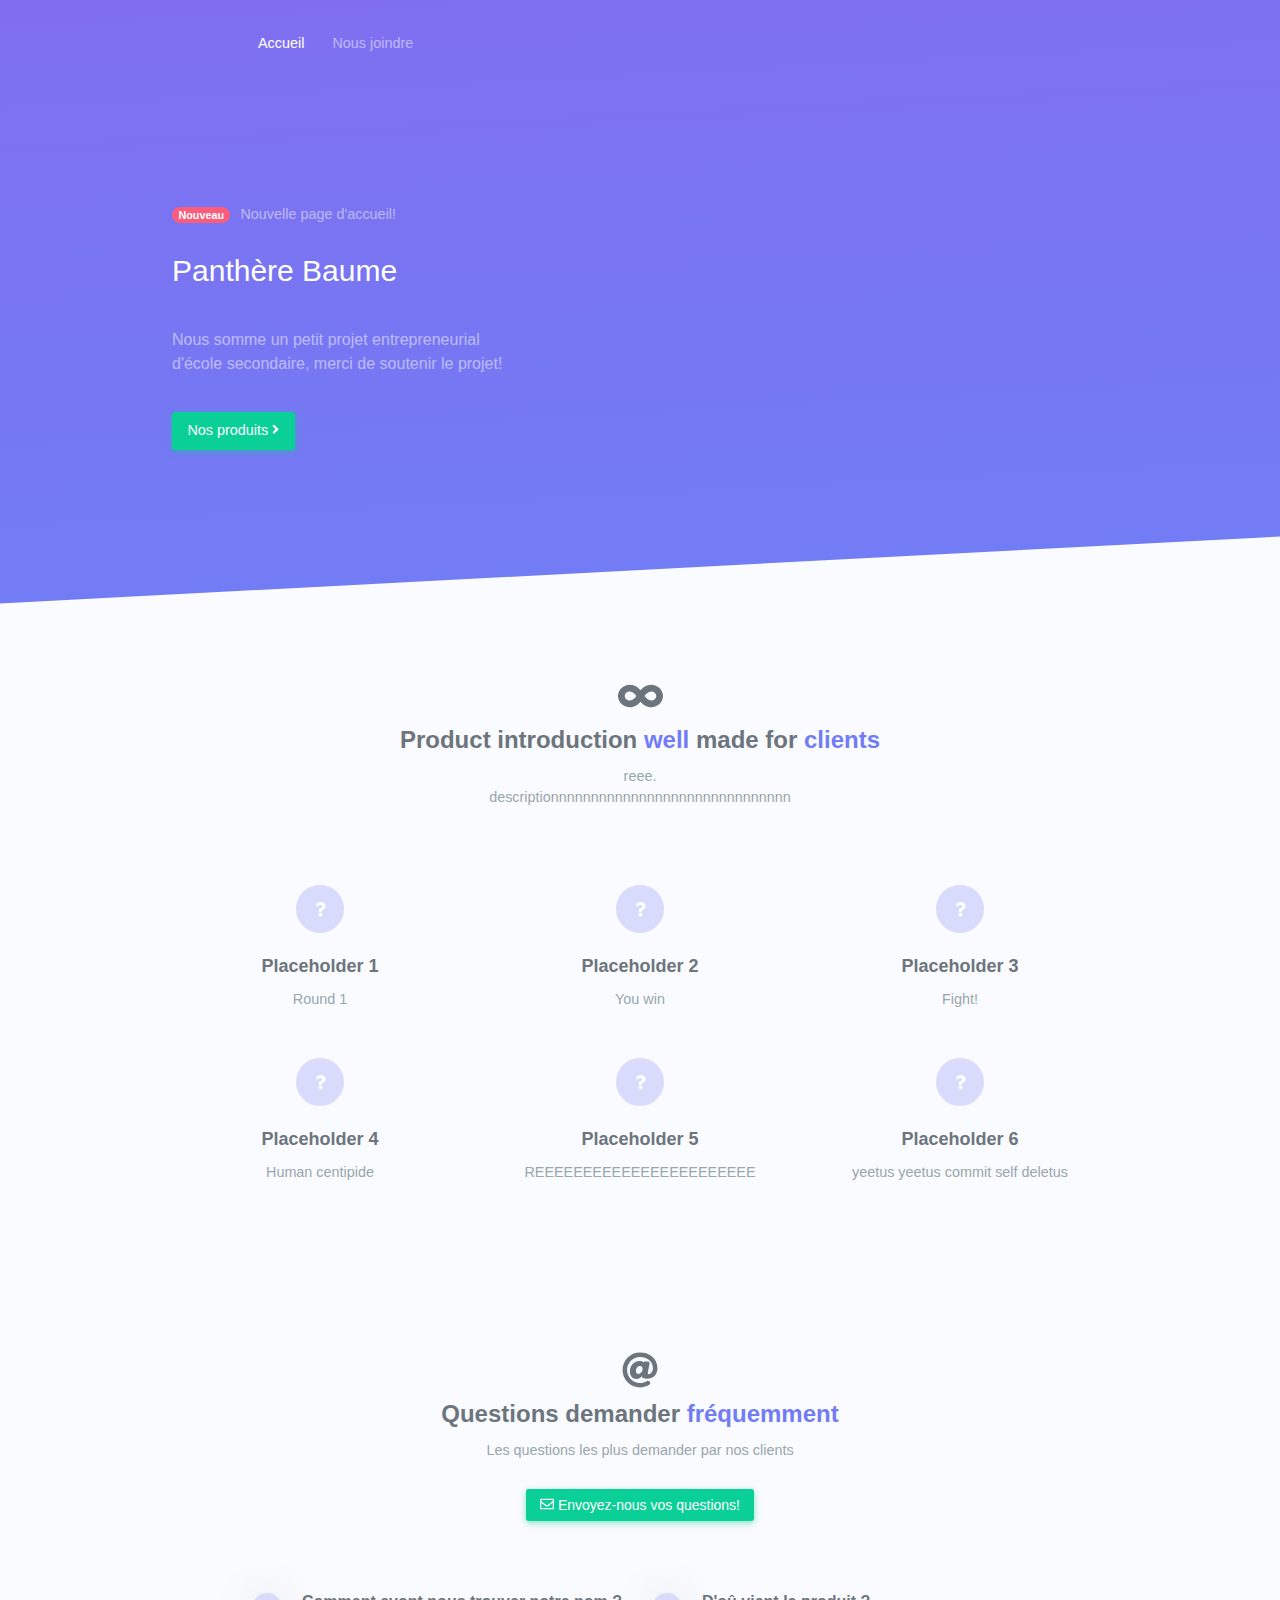
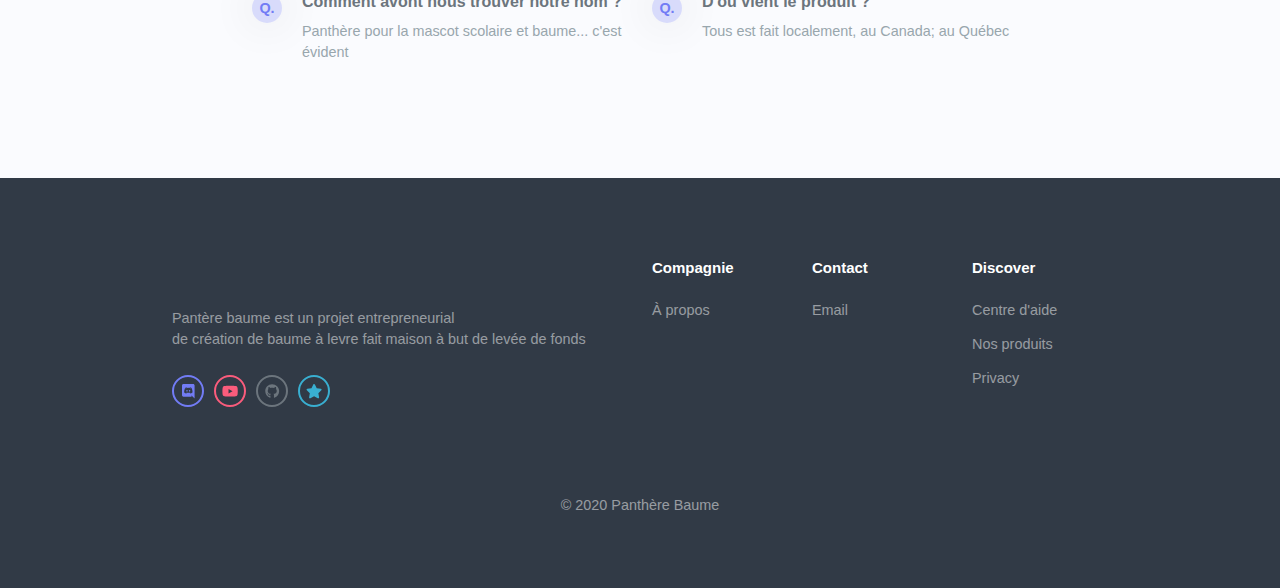
==== index.html @ 0bb8c4fa "progress." ====
<!DOCTYPE html>
<html lang="en">

	<head>
		<meta charset="utf-8" />
		<title>Pantère Baume</title>
		<meta name="viewport" content="width=divice-width, inital-scale=1.0">
		<!-- Website favicon -->

		<!-- Website css -->
		<link media="all" rel="stylesheet" href="assets/css/icons.svg.css">
		<link href="assets/css/icons.min.css" rel="stylesheet" type="text/css" />
        <link href="assets/css/app.min.css" rel="stylesheet" type="text/css" id="light-style" />
        <link href="assets/css/app-dark.min.css" rel="stylesheet" type="text/css" id="dark-style" />

		<script defer src="assets/js/brands.js"></script>
		<script defer src="assets/js/solid.js"></script>
		<script defer src="assets/js/regular.js"></script>
		<script defer src="assets/js/fontawesome.js"></script>

	</head>

    <body class="" data-layout-config="{&quot;darkMode&quot;:false}">

        <!-- NAVBAR START -->
        <nav class="navbar navbar-expand-lg py-lg-3 navbar-dark">
            <div class="container">

                <!-- logo -->
                <a href="#" class="navbar-brand mr-lg-5">
                    <img src="assets/imgs/logo.png" alt="" class="logo-dark" height="18">
                </a>

                <button class="navbar-toggler" type="button" data-toggle="collapse" data-target="#navbarNavDropdown" aria-controls="navbarNavDropdown" aria-expanded="false" aria-label="Toggle navigation">
                    <i class="fas fa-bars"></i>
                </button>

                <!-- menus -->
                <div class="collapse navbar-collapse" id="navbarNavDropdown">

                    <!-- left menu -->
                    <ul class="navbar-nav mr-auto align-items-center">
                        <li class="nav-item mx-lg-1">
                            <a class="nav-link active" href="#">Accueil</a>
                        </li>
                        <li class="nav-item mx-lg-1">
                            <a class="nav-link" href="contact">Nous joindre</a>
                        </li>
                    </ul>

                    <!-- right menu -->
                    <ul class="navbar-nav ml-auto align-items-center">
                        <li class="nav-item mr-0">
                            <a href="contact" target="_blank" class="nav-link d-lg-none">Produit</a>
                        </li>
                    </ul>

                </div>
            </div>
        </nav>
        <!-- NAVBAR END -->

        <!-- START HERO -->
        <section class="hero-section">
            <div class="container">
                <div class="row align-items-center">
                    <div class="col-md-5">
                        <div class="mt-md-4">
                            <div>
                                <span class="badge badge-danger badge-pill">Nouveau</span>
                                <span class="text-white-50 ml-1">Nouvelle page d'accueil!</span>
                            </div>
                            <h2 class="text-white font-weight-normal mb-4 mt-3 hero-title">
                                Panthère Baume
                            </h2>

                            <p class="mb-4 font-16 text-white-50">Nous somme un petit projet entrepreneurial
															<br>d'école secondaire, merci de soutenir le projet!
														</p>

                            <a href="" target="products" class="btn btn-success">Nos produits <i class="fas fa-angle-right"></i></a>
                        </div>
                    </div>
                    <div class="col-md-5 offset-md-2">
                        <div class="text-md-right mt-3 mt-md-0">

                        </div>
                    </div>
                </div>
            </div>
        </section>
        <!-- END HERO -->

        <!-- START SERVICES -->
        <section class="py-5">
            <div class="container">
                <div class="row py-4">
                    <div class="col-lg-12">
                        <div class="text-center">
                            <h1 class="mt-0"><i class="fas fa-infinity"></i></h1>
                            <h3>Product introduction <span class="text-primary">well</span> made for <span class="text-primary">clients</span></h3>
                            <p class="text-muted mt-2">reee.
                                <br>descriptionnnnnnnnnnnnnnnnnnnnnnnnnnnnnn</p>
                        </div>
                    </div>
                </div>

                <div class="row">
                    <div class="col-lg-4">
                        <div class="text-center p-3">
                            <div class="avatar-sm m-auto">
                                <span class="avatar-title bg-primary-lighten rounded-circle">
                                    <i class="fas fa-question"></i>
                                </span>
                            </div>
                            <h4 class="mt-3">Placeholder 1</h4>
                            <p class="text-muted mt-2 mb-0">Round 1
                            </p>
                        </div>
                    </div>

                    <div class="col-lg-4">
                        <div class="text-center p-3">
                            <div class="avatar-sm m-auto">
                                <span class="avatar-title bg-primary-lighten rounded-circle">
                                    <i class="fas fa-question"></i>
                                </span>
                            </div>
                            <h4 class="mt-3">Placeholder 2</h4>
                            <p class="text-muted mt-2 mb-0">You win
                            </p>
                        </div>
                    </div>

                    <div class="col-lg-4">
                        <div class="text-center p-3">
                            <div class="avatar-sm m-auto">
                                <span class="avatar-title bg-primary-lighten rounded-circle">
                                    <i class="fas fa-question"></i>
                                </span>
                            </div>
                            <h4 class="mt-3">Placeholder 3</h4>
                            <p class="text-muted mt-2 mb-0">Fight!
                            </p>
                        </div>
                    </div>
                </div>

                <div class="row">
                    <div class="col-lg-4">
                        <div class="text-center p-3">
                            <div class="avatar-sm m-auto">
                                <span class="avatar-title bg-primary-lighten rounded-circle">
                                    <i class="fas fa-question"></i>
                                </span>
                            </div>
                            <h4 class="mt-3">Placeholder 4</h4>
                            <p class="text-muted mt-2 mb-0">Human centipide
                            </p>
                        </div>
                    </div>

                    <div class="col-lg-4">
                        <div class="text-center p-3">
                            <div class="avatar-sm m-auto">
                                <span class="avatar-title bg-primary-lighten rounded-circle">
                                    <i class="fas fa-question"></i>
                                </span>
                            </div>
                            <h4 class="mt-3">Placeholder 5</h4>
                            <p class="text-muted mt-2 mb-0">REEEEEEEEEEEEEEEEEEEEEEE
                            </p>
                        </div>
                    </div>

                    <div class="col-lg-4">
                        <div class="text-center p-3">
                            <div class="avatar-sm m-auto">
                                <span class="avatar-title bg-primary-lighten rounded-circle">
                                    <i class="fas fa-question"></i>
                                </span>
                            </div>
                            <h4 class="mt-3">Placeholder 6</h4>
                            <p class="text-muted mt-2 mb-0">yeetus yeetus commit self deletus
                            </p>
                        </div>
                    </div>
                </div>

            </div>
        </section>
        <!-- END SERVICES -->

        <!-- START FAQ -->
        <section class="py-5">
            <div class="container">
                <div class="row">
                    <div class="col-lg-12">
                        <div class="text-center">
                            <h1 class="mt-0"><i class="fas fa-at"></i></h1>
                            <h3>Questions demander <span class="text-primary">fréquemment</span></h3>
                            <p class="text-muted mt-2">Les questions les plus demander par nos clients </p>

                            <button type="button" class="btn btn-success btn-sm mt-2"><i class="far fa-envelope"></i> Envoyez-nous vos questions!</button>
                        </div>
                    </div>
                </div>

                <div class="row mt-5">
                    <div class="col-lg-5 offset-lg-1">
                        <!-- Question/Answer -->
                        <div>
                            <div class="faq-question-q-box">Q.</div>
                            <h4 class="faq-question text-body">Comment avont nous trouver notre nom ?</h4>
                            <p class="faq-answer mb-4 pb-1 text-muted">Panthère pour la mascot scolaire et baume... c'est évident</p>
                        </div>

                        <!-- Question/Answer -->

                    </div>
                    <!--/col-lg-5 -->

                    <div class="col-lg-5">
                        <!-- Question/Answer -->
                        <div>
                            <div class="faq-question-q-box">Q.</div>
                            <h4 class="faq-question text-body">D'oû vient le produit ?</h4>
                            <p class="faq-answer mb-4 pb-1 text-muted">Tous est fait localement, au Canada; au Québec</p>
                        </div>

                        <!-- Question/Answer -->

                    </div>
                    <!--/col-lg-5-->
                </div>
                <!-- end row -->

            </div> <!-- end container-->
        </section>
        <!-- END FAQ -->

        <!-- START FOOTER -->
        <footer class="bg-dark py-5">
            <div class="container">
                <div class="row">
                    <div class="col-lg-6">
                        <img src="assets/imgs/logo.png" alt="" class="logo-dark" height="18">
                        <p class="text-white-50 mt-4">Pantère baume est un projet entrepreneurial <br> de création de baume à levre fait maison à but de levée de fonds</p>

                        <ul class="social-list list-inline mt-3">
                            <li class="list-inline-item text-center">
                                <a href="javascript: void(0);" class="social-list-item border-primary text-primary"><i class="fab fa-discord"></i></a>
                            </li>
                            <li class="list-inline-item text-center">
                                <a href="javascript: void(0);" class="social-list-item border-danger text-danger"><i class="fab fa-youtube"></i></i></a>
                            </li>
                            <li class="list-inline-item text-center">
                                <a href="https://github.com/Pantherebaume" class="social-list-item border-secondary text-secondary"><i class="fab fa-github"></i></a>
                            </li>
                            <li class="list-inline-item text-center">
                                <a href="https://micks.world" class="social-list-item border-info text-info"><i class="fas fa-star"></i></a>
                            </li>
                        </ul>

                    </div>

                    <div class="col-lg-2 mt-3 mt-lg-0">
                        <h5 class="text-white">Compagnie</h5>

                        <ul class="list-unstyled pl-0 mb-0 mt-3">
                            <li class="mt-2"><a href="javascript: void(0);" class="text-white-50">À propos</a></li>
                        </ul>

                    </div>

                    <div class="col-lg-2 mt-3 mt-lg-0">
                        <h5 class="text-white">Contact</h5>
                        <ul class="list-unstyled pl-0 mb-0 mt-3">
                            <li class="mt-2"><a href="javascript: void(0);" class="text-white-50">Email</a></li>
                        </ul>
                    </div>

                    <div class="col-lg-2 mt-3 mt-lg-0">
                        <h5 class="text-white">Discover</h5>

                        <ul class="list-unstyled pl-0 mb-0 mt-3">
                            <li class="mt-2"><a href="javascript: void(0);" class="text-white-50">Centre d'aide</a></li>
                            <li class="mt-2"><a href="javascript: void(0);" class="text-white-50">Nos produits</a></li>
                            <li class="mt-2"><a href="javascript: void(0);" class="text-white-50">Privacy</a></li>
                        </ul>
                    </div>
                </div>

                <div class="row">
                    <div class="col-lg-12">
                        <div class="mt-5">
                            <p class="text-white-50 mt-4 text-center mb-0">© 2020 Panthère Baume</p>
                        </div>
                    </div>
                </div>
            </div>
        </footer>
        <!-- END FOOTER -->

        <!-- bundle -->
        <script src="assets/js/vendor.js"></script>
        <script src="assets/js/app.js"></script>

</body>
---- assets/css/icons.min.css ----
@charset "UTF-8";@font-face{font-family:unicons;src:url(../fonts/unicons.eot?34404611);src:url(../fontsunicons.eot?34404611#iefix) format("embedded-opentype"),url(../fonts/unicons.woff2?34404611) format("woff2"),url(../fonts/unicons.woff?34404611) format("woff"),url(../fonts/unicons.ttf?34404611) format("truetype"),url(../fonts/unicons.svg?34404611#unicons) format("svg");font-weight:400;font-style:normal}[class*=" uil-"]:before,[class^=uil-]:before{font-family:unicons;font-style:normal;font-weight:400;speak:none;display:inline-block;text-decoration:inherit;text-align:center;font-variant:normal;text-transform:none;line-height:1em;-webkit-font-smoothing:antialiased;-moz-osx-font-smoothing:grayscale}.uil-0-plus:before{content:'\e800'}.uil-10-plus:before{content:'\e801'}.uil-12-plus:before{content:'\e802'}.uil-13-plus:before{content:'\e803'}.uil-16-plus:before{content:'\e804'}.uil-17-plus:before{content:'\e805'}.uil-18-plus:before{content:'\e806'}.uil-21-plus:before{content:'\e807'}.uil-3-plus:before{content:'\e808'}.uil-500px:before{content:'\e809'}.uil-6-plus:before{content:'\e80a'}.uil-abacus:before{content:'\e80b'}.uil-accessible-icon-alt:before{content:'\e80c'}.uil-adjust-alt:before{content:'\e80d'}.uil-adjust-circle:before{content:'\e80e'}.uil-adjust-half:before{content:'\e80f'}.uil-adjust:before{content:'\e810'}.uil-adobe:before{content:'\e811'}.uil-airplay:before{content:'\e812'}.uil-align-alt:before{content:'\e813'}.uil-align-center-alt:before{content:'\e814'}.uil-align-center-h:before{content:'\e815'}.uil-align-center-justify:before{content:'\e816'}.uil-align-center-v:before{content:'\e817'}.uil-align-center:before{content:'\e818'}.uil-align-justify:before{content:'\e819'}.uil-align-left-justify:before{content:'\e81a'}.uil-align-left:before{content:'\e81b'}.uil-align-letter-right:before{content:'\e81c'}.uil-align-right-justify:before{content:'\e81d'}.uil-align-right:before{content:'\e81e'}.uil-align:before{content:'\e81f'}.uil-ambulance:before{content:'\e820'}.uil-analysis:before{content:'\e821'}.uil-analytics:before{content:'\e822'}.uil-anchor:before{content:'\e823'}.uil-android-phone-slash:before{content:'\e824'}.uil-angle-double-down:before{content:'\e825'}.uil-angle-double-left:before{content:'\e826'}.uil-angle-double-right:before{content:'\e827'}.uil-angle-double-up:before{content:'\e828'}.uil-angle-down:before{content:'\e829'}.uil-angle-left:before{content:'\e82a'}.uil-angle-right-b:before{content:'\e82b'}.uil-angle-right:before{content:'\e82c'}.uil-angle-up:before{content:'\e82d'}.uil-angry:before{content:'\e82e'}.uil-ankh:before{content:'\e82f'}.uil-annoyed-alt:before{content:'\e830'}.uil-annoyed:before{content:'\e831'}.uil-apple:before{content:'\e832'}.uil-apps:before{content:'\e833'}.uil-archive-alt:before{content:'\e834'}.uil-archive:before{content:'\e835'}.uil-archway:before{content:'\e836'}.uil-arrow-break:before{content:'\e837'}.uil-arrow-circle-down:before{content:'\e838'}.uil-arrow-circle-left:before{content:'\e839'}.uil-arrow-circle-right:before{content:'\e83a'}.uil-arrow-circle-up:before{content:'\e83b'}.uil-arrow-compress-h:before{content:'\e83c'}.uil-arrow-down-left:before{content:'\e83d'}.uil-arrow-down-right:before{content:'\e83e'}.uil-arrow-down:before{content:'\e83f'}.uil-arrow-from-right:before{content:'\e840'}.uil-arrow-from-top:before{content:'\e841'}.uil-arrow-growth:before{content:'\e842'}.uil-arrow-left:before{content:'\e843'}.uil-arrow-random:before{content:'\e844'}.uil-arrow-resize-diagonal:before{content:'\e845'}.uil-arrow-right:before{content:'\e846'}.uil-arrow-to-bottom:before{content:'\e847'}.uil-arrow-to-right:before{content:'\e848'}.uil-arrow-up-left:before{content:'\e849'}.uil-arrow-up-right:before{content:'\e84a'}.uil-arrow-up:before{content:'\e84b'}.uil-arrows-h-alt:before{content:'\e84c'}.uil-arrows-h:before{content:'\e84d'}.uil-arrows-left-down:before{content:'\e84e'}.uil-arrows-maximize:before{content:'\e84f'}.uil-arrows-merge:before{content:'\e850'}.uil-arrows-resize-h:before{content:'\e851'}.uil-arrows-resize-v:before{content:'\e852'}.uil-arrows-resize:before{content:'\e853'}.uil-arrows-right-down:before{content:'\e854'}.uil-arrows-shrink-h:before{content:'\e855'}.uil-arrows-shrink-v:before{content:'\e856'}.uil-arrows-up-right:before{content:'\e857'}.uil-arrows-v-alt:before{content:'\e858'}.uil-arrows-v:before{content:'\e859'}.uil-assistive-listening-systems:before{content:'\e85a'}.uil-asterisk:before{content:'\e85b'}.uil-at:before{content:'\e85c'}.uil-atm-card:before{content:'\e85d'}.uil-atom:before{content:'\e85e'}.uil-auto-flash:before{content:'\e85f'}.uil-award-alt:before{content:'\e860'}.uil-award:before{content:'\e861'}.uil-baby-carriage:before{content:'\e862'}.uil-backpack:before{content:'\e863'}.uil-backspace:before{content:'\e864'}.uil-backward:before{content:'\e865'}.uil-bag-alt:before{content:'\e866'}.uil-bag-slash:before{content:'\e867'}.uil-bag:before{content:'\e868'}.uil-balance-scale:before{content:'\e869'}.uil-ball:before{content:'\e86a'}.uil-ban:before{content:'\e86b'}.uil-bars:before{content:'\e86c'}.uil-basketball-hoop:before{content:'\e86d'}.uil-basketball:before{content:'\e86e'}.uil-battery-bolt:before{content:'\e86f'}.uil-battery-empty:before{content:'\e870'}.uil-bed-double:before{content:'\e871'}.uil-bed:before{content:'\e872'}.uil-behance:before{content:'\e873'}.uil-bell-school:before{content:'\e874'}.uil-bell-slash:before{content:'\e875'}.uil-bell:before{content:'\e876'}.uil-bill:before{content:'\e877'}.uil-bitcoin-circle:before{content:'\e878'}.uil-bitcoin:before{content:'\e879'}.uil-black-berry:before{content:'\e87a'}.uil-bluetooth-b:before{content:'\e87b'}.uil-bold:before{content:'\e87c'}.uil-bolt-alt:before{content:'\e87d'}.uil-bolt-slash:before{content:'\e87e'}.uil-bolt:before{content:'\e87f'}.uil-book-alt:before{content:'\e880'}.uil-book-medical:before{content:'\e881'}.uil-book-open:before{content:'\e882'}.uil-book-reader:before{content:'\e883'}.uil-book:before{content:'\e884'}.uil-bookmark-full:before{content:'\e885'}.uil-bookmark:before{content:'\e886'}.uil-books:before{content:'\e887'}.uil-boombox:before{content:'\e888'}.uil-border-alt:before{content:'\e889'}.uil-border-bottom:before{content:'\e88a'}.uil-border-clear:before{content:'\e88b'}.uil-border-horizontal:before{content:'\e88c'}.uil-border-inner:before{content:'\e88d'}.uil-border-left:before{content:'\e88e'}.uil-border-out:before{content:'\e88f'}.uil-border-right:before{content:'\e890'}.uil-border-top:before{content:'\e891'}.uil-border-vertical:before{content:'\e892'}.uil-box:before{content:'\e893'}.uil-briefcase-alt:before{content:'\e894'}.uil-briefcase:before{content:'\e895'}.uil-bright:before{content:'\e896'}.uil-brightness-empty:before{content:'\e897'}.uil-brightness-half:before{content:'\e898'}.uil-brightness-low:before{content:'\e899'}.uil-brightness-minus:before{content:'\e89a'}.uil-brightness-plus:before{content:'\e89b'}.uil-brightness:before{content:'\e89c'}.uil-bring-bottom:before{content:'\e89d'}.uil-bring-front:before{content:'\e89e'}.uil-brush-alt:before{content:'\e89f'}.uil-bug:before{content:'\e8a0'}.uil-building:before{content:'\e8a1'}.uil-bullseye:before{content:'\e8a2'}.uil-bus-alt:before{content:'\e8a3'}.uil-bus-school:before{content:'\e8a4'}.uil-bus:before{content:'\e8a5'}.uil-calcualtor:before{content:'\e8a6'}.uil-calculator-alt:before{content:'\e8a7'}.uil-calendar-alt:before{content:'\e8a8'}.uil-calendar-slash:before{content:'\e8a9'}.uil-calender:before{content:'\e8aa'}.uil-calling:before{content:'\e8ab'}.uil-camera-change:before{content:'\e8ac'}.uil-camera-plus:before{content:'\e8ad'}.uil-camera-slash:before{content:'\e8ae'}.uil-camera:before{content:'\e8af'}.uil-cancel:before{content:'\e8b0'}.uil-capsule:before{content:'\e8b1'}.uil-capture:before{content:'\e8b2'}.uil-car-sideview:before{content:'\e8b3'}.uil-car-slash:before{content:'\e8b4'}.uil-car-wash:before{content:'\e8b5'}.uil-car:before{content:'\e8b6'}.uil-card-atm:before{content:'\e8b7'}.uil-caret-right:before{content:'\e8b8'}.uil-cart:before{content:'\e8b9'}.uil-cell:before{content:'\e8ba'}.uil-celsius:before{content:'\e8bb'}.uil-chart-bar-alt:before{content:'\e8bc'}.uil-chart-bar:before{content:'\e8bd'}.uil-chart-down:before{content:'\e8be'}.uil-chart-growth-alt:before{content:'\e8bf'}.uil-chart-growth:before{content:'\e8c0'}.uil-chart-line:before{content:'\e8c1'}.uil-chart-pie-alt:before{content:'\e8c2'}.uil-chart-pie:before{content:'\e8c3'}.uil-chart:before{content:'\e8c4'}.uil-chat-bubble-user:before{content:'\e8c5'}.uil-chat-info:before{content:'\e8c6'}.uil-chat:before{content:'\e8c7'}.uil-check-circle:before{content:'\e8c8'}.uil-check-square:before{content:'\e8c9'}.uil-check:before{content:'\e8ca'}.uil-circle-layer:before{content:'\e8cb'}.uil-circle:before{content:'\e8cc'}.uil-circuit:before{content:'\e8cd'}.uil-clapper-board:before{content:'\e8ce'}.uil-clipboard-alt:before{content:'\e8cf'}.uil-clipboard-blank:before{content:'\e8d0'}.uil-clipboard-notes:before{content:'\e8d1'}.uil-clipboard:before{content:'\e8d2'}.uil-clock-eight:before{content:'\e8d3'}.uil-clock-five:before{content:'\e8d4'}.uil-clock-nine:before{content:'\e8d5'}.uil-clock-seven:before{content:'\e8d6'}.uil-clock-ten:before{content:'\e8d7'}.uil-clock-three:before{content:'\e8d8'}.uil-clock-two:before{content:'\e8d9'}.uil-clock:before{content:'\e8da'}.uil-closed-captioning:before{content:'\e8db'}.uil-cloud-block:before{content:'\e8dc'}.uil-cloud-bookmark:before{content:'\e8dd'}.uil-cloud-check:before{content:'\e8de'}.uil-cloud-computing:before{content:'\e8df'}.uil-cloud-data-connection:before{content:'\e8e0'}.uil-cloud-database-tree:before{content:'\e8e1'}.uil-cloud-download:before{content:'\e8e2'}.uil-cloud-drizzle:before{content:'\e8e3'}.uil-cloud-exclamation:before{content:'\e8e4'}.uil-cloud-hail:before{content:'\e8e5'}.uil-cloud-heart:before{content:'\e8e6'}.uil-cloud-info:before{content:'\e8e7'}.uil-cloud-lock:before{content:'\e8e8'}.uil-cloud-meatball:before{content:'\e8e9'}.uil-cloud-moon-hail:before{content:'\e8ea'}.uil-cloud-moon-meatball:before{content:'\e8eb'}.uil-cloud-moon-rain:before{content:'\e8ec'}.uil-cloud-moon-showers:before{content:'\e8ed'}.uil-cloud-moon:before{content:'\e8ee'}.uil-cloud-question:before{content:'\e8ef'}.uil-cloud-rain-sun:before{content:'\e8f0'}.uil-cloud-rain:before{content:'\e8f1'}.uil-cloud-redo:before{content:'\e8f2'}.uil-cloud-set:before{content:'\e8f3'}.uil-cloud-share:before{content:'\e8f4'}.uil-cloud-shield:before{content:'\e8f5'}.uil-cloud-showers-alt:before{content:'\e8f6'}.uil-cloud-showers-heavy:before{content:'\e8f7'}.uil-cloud-showers:before{content:'\e8f8'}.uil-cloud-slash:before{content:'\e8f9'}.uil-cloud-sun-hail:before{content:'\e8fa'}.uil-cloud-sun-meatball:before{content:'\e8fb'}.uil-cloud-sun-rain-alt:before{content:'\e8fc'}.uil-cloud-sun-rain:before{content:'\e8fd'}.uil-cloud-sun-tear:before{content:'\e8fe'}.uil-cloud-sun:before{content:'\e8ff'}.uil-cloud-times:before{content:'\e900'}.uil-cloud-unlock:before{content:'\e901'}.uil-cloud-upload:before{content:'\e902'}.uil-cloud-wifi:before{content:'\e903'}.uil-cloud-wind:before{content:'\e904'}.uil-cloud:before{content:'\e905'}.uil-clouds:before{content:'\e906'}.uil-club:before{content:'\e907'}.uil-code:before{content:'\e908'}.uil-coffee:before{content:'\e909'}.uil-cog:before{content:'\e90a'}.uil-coins:before{content:'\e90b'}.uil-columns:before{content:'\e90c'}.uil-comment-alt-block:before{content:'\e90d'}.uil-comment-alt-chart-lines:before{content:'\e90e'}.uil-comment-alt-check:before{content:'\e90f'}.uil-comment-alt-dots:before{content:'\e910'}.uil-comment-alt-download:before{content:'\e911'}.uil-comment-alt-edit:before{content:'\e912'}.uil-comment-alt-exclamation:before{content:'\e913'}.uil-comment-alt-heart:before{content:'\e914'}.uil-comment-alt-image:before{content:'\e915'}.uil-comment-alt-info:before{content:'\e916'}.uil-comment-alt-lines:before{content:'\e917'}.uil-comment-alt-lock:before{content:'\e918'}.uil-comment-alt-medical:before{content:'\e919'}.uil-comment-alt-message:before{content:'\e91a'}.uil-comment-alt-notes:before{content:'\e91b'}.uil-comment-alt-plus:before{content:'\e91c'}.uil-comment-alt-question:before{content:'\e91d'}.uil-comment-alt-redo:before{content:'\e91e'}.uil-comment-alt-search:before{content:'\e91f'}.uil-comment-alt-share:before{content:'\e920'}.uil-comment-alt-shield:before{content:'\e921'}.uil-comment-alt-slash:before{content:'\e922'}.uil-comment-alt-upload:before{content:'\e923'}.uil-comment-alt-verify:before{content:'\e924'}.uil-comment-alt:before{content:'\e925'}.uil-comment-block:before{content:'\e926'}.uil-comment-chart-line:before{content:'\e927'}.uil-comment-check:before{content:'\e928'}.uil-comment-dots:before{content:'\e929'}.uil-comment-download:before{content:'\e92a'}.uil-comment-edit:before{content:'\e92b'}.uil-comment-exclamation:before{content:'\e92c'}.uil-comment-heart:before{content:'\e92d'}.uil-comment-image:before{content:'\e92e'}.uil-comment-info-alt:before{content:'\e92f'}.uil-comment-info:before{content:'\e930'}.uil-comment-lines:before{content:'\e931'}.uil-comment-lock:before{content:'\e932'}.uil-comment-medical:before{content:'\e933'}.uil-comment-message:before{content:'\e934'}.uil-comment-notes:before{content:'\e935'}.uil-comment-plus:before{content:'\e936'}.uil-comment-question:before{content:'\e937'}.uil-comment-redo:before{content:'\e938'}.uil-comment-search:before{content:'\e939'}.uil-comment-share:before{content:'\e93a'}.uil-comment-shield:before{content:'\e93b'}.uil-comment-slash:before{content:'\e93c'}.uil-comment-upload:before{content:'\e93d'}.uil-comment-verify:before{content:'\e93e'}.uil-comment:before{content:'\e93f'}.uil-comments-alt:before{content:'\e940'}.uil-comments:before{content:'\e941'}.uil-commnet-alt-slash:before{content:'\e942'}.uil-compact-disc:before{content:'\e943'}.uil-compass:before{content:'\e944'}.uil-compress-alt-left:before{content:'\e945'}.uil-compress-alt:before{content:'\e946'}.uil-compress-arrows:before{content:'\e947'}.uil-compress-lines:before{content:'\e948'}.uil-compress-point:before{content:'\e949'}.uil-compress-v:before{content:'\e94a'}.uil-compress:before{content:'\e94b'}.uil-computer-mouse:before{content:'\e94c'}.uil-confused:before{content:'\e94d'}.uil-constructor:before{content:'\e94e'}.uil-copy-alt:before{content:'\e94f'}.uil-copy-landscape:before{content:'\e950'}.uil-copy:before{content:'\e951'}.uil-copyright:before{content:'\e952'}.uil-corner-down-left:before{content:'\e953'}.uil-corner-down-right-alt:before{content:'\e954'}.uil-corner-down-right:before{content:'\e955'}.uil-corner-left-down:before{content:'\e956'}.uil-corner-right-down:before{content:'\e957'}.uil-corner-up-left-alt:before{content:'\e958'}.uil-corner-up-left:before{content:'\e959'}.uil-corner-up-right-alt:before{content:'\e95a'}.uil-corner-up-right:before{content:'\e95b'}.uil-creative-commons-pd-alt:before{content:'\e95c'}.uil-creative-commons-pd:before{content:'\e95d'}.uil-crockery:before{content:'\e95e'}.uil-crop-alt-rotate-left:before{content:'\e95f'}.uil-crop-alt-rotate-right:before{content:'\e960'}.uil-crop-alt:before{content:'\e961'}.uil-crosshair-alt:before{content:'\e962'}.uil-crosshair:before{content:'\e963'}.uil-crosshairs:before{content:'\e964'}.uil-cube:before{content:'\e965'}.uil-dashboard:before{content:'\e966'}.uil-data-sharing:before{content:'\e967'}.uil-database-alt:before{content:'\e968'}.uil-database:before{content:'\e969'}.uil-desert:before{content:'\e96a'}.uil-desktop-alt-slash:before{content:'\e96b'}.uil-desktop-alt:before{content:'\e96c'}.uil-desktop-cloud-alt:before{content:'\e96d'}.uil-desktop-slash:before{content:'\e96e'}.uil-desktop:before{content:'\e96f'}.uil-dialpad-alt:before{content:'\e970'}.uil-dialpad:before{content:'\e971'}.uil-diamond:before{content:'\e972'}.uil-diary-alt:before{content:'\e973'}.uil-diary:before{content:'\e974'}.uil-dice-five:before{content:'\e975'}.uil-dice-four:before{content:'\e976'}.uil-dice-one:before{content:'\e977'}.uil-dice-six:before{content:'\e978'}.uil-dice-three:before{content:'\e979'}.uil-dice-two:before{content:'\e97a'}.uil-direction:before{content:'\e97b'}.uil-directions:before{content:'\e97c'}.uil-dizzy-meh:before{content:'\e97d'}.uil-dna:before{content:'\e97e'}.uil-document-layout-center:before{content:'\e97f'}.uil-document-layout-left:before{content:'\e980'}.uil-document-layout-right:before{content:'\e981'}.uil-document:before{content:'\e982'}.uil-dollar-alt:before{content:'\e983'}.uil-dollar-sign-alt:before{content:'\e984'}.uil-dollar-sign:before{content:'\e985'}.uil-down-arrow:before{content:'\e986'}.uil-download-alt:before{content:'\e987'}.uil-dribbble:before{content:'\e988'}.uil-drill:before{content:'\e989'}.uil-dropbox:before{content:'\e98a'}.uil-dumbbell:before{content:'\e98b'}.uil-ear:before{content:'\e98c'}.uil-edit-alt:before{content:'\e98d'}.uil-edit:before{content:'\e98e'}.uil-ellipsis-h:before{content:'\e98f'}.uil-ellipsis-v:before{content:'\e990'}.uil-emoji:before{content:'\e991'}.uil-enter:before{content:'\e992'}.uil-entry:before{content:'\e993'}.uil-envelope-add:before{content:'\e994'}.uil-envelope-alt:before{content:'\e995'}.uil-envelope-block:before{content:'\e996'}.uil-envelope-bookmark:before{content:'\e997'}.uil-envelope-check:before{content:'\e998'}.uil-envelope-download-alt:before{content:'\e999'}.uil-envelope-download:before{content:'\e99a'}.uil-envelope-edit:before{content:'\e99b'}.uil-envelope-exclamation:before{content:'\e99c'}.uil-envelope-heart:before{content:'\e99d'}.uil-envelope-info:before{content:'\e99e'}.uil-envelope-lock:before{content:'\e99f'}.uil-envelope-minus:before{content:'\e9a0'}.uil-envelope-open:before{content:'\e9a1'}.uil-envelope-question:before{content:'\e9a2'}.uil-envelope-receive:before{content:'\e9a3'}.uil-envelope-redo:before{content:'\e9a4'}.uil-envelope-search:before{content:'\e9a5'}.uil-envelope-send:before{content:'\e9a6'}.uil-envelope-share:before{content:'\e9a7'}.uil-envelope-shield:before{content:'\e9a8'}.uil-envelope-star:before{content:'\e9a9'}.uil-envelope-times:before{content:'\e9aa'}.uil-envelope-upload-alt:before{content:'\e9ab'}.uil-envelope-upload:before{content:'\e9ac'}.uil-envelope:before{content:'\e9ad'}.uil-envelopes:before{content:'\e9ae'}.uil-equal-circle:before{content:'\e9af'}.uil-euro-circle:before{content:'\e9b0'}.uil-euro:before{content:'\e9b1'}.uil-exchange-alt:before{content:'\e9b2'}.uil-exchange:before{content:'\e9b3'}.uil-exclamation-circle:before{content:'\e9b4'}.uil-exclamation-octagon:before{content:'\e9b5'}.uil-exclamation-triangle:before{content:'\e9b6'}.uil-exclude:before{content:'\e9b7'}.uil-exit:before{content:'\e9b8'}.uil-expand-alt:before{content:'\e9b9'}.uil-expand-arrows-alt:before{content:'\e9ba'}.uil-expand-arrows:before{content:'\e9bb'}.uil-expand-from-corner:before{content:'\e9bc'}.uil-expand-left:before{content:'\e9bd'}.uil-expand-right:before{content:'\e9be'}.uil-export:before{content:'\e9bf'}.uil-exposure-alt:before{content:'\e9c0'}.uil-exposure-increase:before{content:'\e9c1'}.uil-external-link-alt:before{content:'\e9c2'}.uil-eye-slash:before{content:'\e9c3'}.uil-eye:before{content:'\e9c4'}.uil-facebook-f:before{content:'\e9c5'}.uil-facebook-messenger:before{content:'\e9c6'}.uil-facebook:before{content:'\e9c7'}.uil-fahrenheit:before{content:'\e9c8'}.uil-fast-mail-alt:before{content:'\e9c9'}.uil-fast-mail:before{content:'\e9ca'}.uil-favorite:before{content:'\e9cb'}.uil-feedback:before{content:'\e9cc'}.uil-file-alt:before{content:'\e9cd'}.uil-file-blank:before{content:'\e9ce'}.uil-file-block-alt:before{content:'\e9cf'}.uil-file-bookmark-alt:before{content:'\e9d0'}.uil-file-check-alt:before{content:'\e9d1'}.uil-file-check:before{content:'\e9d2'}.uil-file-contract-dollar:before{content:'\e9d3'}.uil-file-copy-alt:before{content:'\e9d4'}.uil-file-download-alt:before{content:'\e9d5'}.uil-file-download:before{content:'\e9d6'}.uil-file-edit-alt:before{content:'\e9d7'}.uil-file-exclamation-alt:before{content:'\e9d8'}.uil-file-exclamation:before{content:'\e9d9'}.uil-file-heart:before{content:'\e9da'}.uil-file-info-alt:before{content:'\e9db'}.uil-file-landscape-alt:before{content:'\e9dc'}.uil-file-landscape:before{content:'\e9dd'}.uil-file-lanscape-slash:before{content:'\e9de'}.uil-file-lock-alt:before{content:'\e9df'}.uil-file-medical-alt:before{content:'\e9e0'}.uil-file-medical:before{content:'\e9e1'}.uil-file-minus-alt:before{content:'\e9e2'}.uil-file-minus:before{content:'\e9e3'}.uil-file-network:before{content:'\e9e4'}.uil-file-plus-alt:before{content:'\e9e5'}.uil-file-plus:before{content:'\e9e6'}.uil-file-question-alt:before{content:'\e9e7'}.uil-file-question:before{content:'\e9e8'}.uil-file-redo-alt:before{content:'\e9e9'}.uil-file-search-alt:before{content:'\e9ea'}.uil-file-share-alt:before{content:'\e9eb'}.uil-file-shield-alt:before{content:'\e9ec'}.uil-file-slash:before{content:'\e9ed'}.uil-file-times-alt:before{content:'\e9ee'}.uil-file-times:before{content:'\e9ef'}.uil-file-upload-alt:before{content:'\e9f0'}.uil-file-upload:before{content:'\e9f1'}.uil-file:before{content:'\e9f2'}.uil-files-landscapes-alt:before{content:'\e9f3'}.uil-files-landscapes:before{content:'\e9f4'}.uil-film:before{content:'\e9f5'}.uil-filter-slash:before{content:'\e9f6'}.uil-filter:before{content:'\e9f7'}.uil-flask-potion:before{content:'\e9f8'}.uil-flask:before{content:'\e9f9'}.uil-flip-h-alt:before{content:'\e9fa'}.uil-flip-h:before{content:'\e9fb'}.uil-flip-v-alt:before{content:'\e9fc'}.uil-flip-v:before{content:'\e9fd'}.uil-flower:before{content:'\e9fe'}.uil-focus-add:before{content:'\e9ff'}.uil-focus-target:before{content:'\ea00'}.uil-focus:before{content:'\ea01'}.uil-folder-check:before{content:'\ea02'}.uil-folder-download:before{content:'\ea03'}.uil-folder-exclamation:before{content:'\ea04'}.uil-folder-heart:before{content:'\ea05'}.uil-folder-info:before{content:'\ea06'}.uil-folder-lock:before{content:'\ea07'}.uil-folder-medical:before{content:'\ea08'}.uil-folder-minus:before{content:'\ea09'}.uil-folder-network:before{content:'\ea0a'}.uil-folder-plus:before{content:'\ea0b'}.uil-folder-question:before{content:'\ea0c'}.uil-folder-slash:before{content:'\ea0d'}.uil-folder-times:before{content:'\ea0e'}.uil-folder-upload:before{content:'\ea0f'}.uil-folder:before{content:'\ea10'}.uil-food:before{content:'\ea11'}.uil-football-american:before{content:'\ea12'}.uil-football-ball:before{content:'\ea13'}.uil-football:before{content:'\ea14'}.uil-forecastcloud-moon-tear:before{content:'\ea15'}.uil-forwaded-call:before{content:'\ea16'}.uil-forward:before{content:'\ea17'}.uil-frown:before{content:'\ea18'}.uil-game-structure:before{content:'\ea19'}.uil-game:before{content:'\ea1a'}.uil-gift:before{content:'\ea1b'}.uil-github-alt:before{content:'\ea1c'}.uil-github:before{content:'\ea1d'}.uil-glass-martini-alt-slash:before{content:'\ea1e'}.uil-glass-martini-alt:before{content:'\ea1f'}.uil-glass-martini:before{content:'\ea20'}.uil-glass-tea:before{content:'\ea21'}.uil-glass:before{content:'\ea22'}.uil-globe:before{content:'\ea23'}.uil-gold:before{content:'\ea24'}.uil-google-drive-alt:before{content:'\ea25'}.uil-google-drive:before{content:'\ea26'}.uil-google-hangouts:before{content:'\ea27'}.uil-google-play:before{content:'\ea28'}.uil-google:before{content:'\ea29'}.uil-graduation-hat:before{content:'\ea2a'}.uil-graph-bar:before{content:'\ea2b'}.uil-grid:before{content:'\ea2c'}.uil-grids:before{content:'\ea2d'}.uil-grin-tongue-wink-alt:before{content:'\ea2e'}.uil-grin-tongue-wink:before{content:'\ea2f'}.uil-grin:before{content:'\ea30'}.uil-grip-horizontal-line:before{content:'\ea31'}.uil-hdd:before{content:'\ea32'}.uil-headphones-alt:before{content:'\ea33'}.uil-headphones:before{content:'\ea34'}.uil-heart-alt:before{content:'\ea35'}.uil-heart-medical:before{content:'\ea36'}.uil-heart-rate:before{content:'\ea37'}.uil-heart-sign:before{content:'\ea38'}.uil-heart:before{content:'\ea39'}.uil-heartbeat:before{content:'\ea3a'}.uil-history-alt:before{content:'\ea3b'}.uil-history:before{content:'\ea3c'}.uil-home-alt:before{content:'\ea3d'}.uil-home:before{content:'\ea3e'}.uil-horizontal-align-center:before{content:'\ea3f'}.uil-horizontal-align-left:before{content:'\ea40'}.uil-horizontal-align-right:before{content:'\ea41'}.uil-horizontal-distribution-center:before{content:'\ea42'}.uil-horizontal-distribution-left:before{content:'\ea43'}.uil-horizontal-distribution-right:before{content:'\ea44'}.uil-hunting:before{content:'\ea45'}.uil-image-alt-slash:before{content:'\ea46'}.uil-image-block:before{content:'\ea47'}.uil-image-broken:before{content:'\ea48'}.uil-image-check:before{content:'\ea49'}.uil-image-download:before{content:'\ea4a'}.uil-image-edit:before{content:'\ea4b'}.uil-image-lock:before{content:'\ea4c'}.uil-image-minus:before{content:'\ea4d'}.uil-image-plus:before{content:'\ea4e'}.uil-image-question:before{content:'\ea4f'}.uil-image-redo:before{content:'\ea50'}.uil-image-resize-landscape:before{content:'\ea51'}.uil-image-resize-square:before{content:'\ea52'}.uil-image-search:before{content:'\ea53'}.uil-image-share:before{content:'\ea54'}.uil-image-shield:before{content:'\ea55'}.uil-image-slash:before{content:'\ea56'}.uil-image-times:before{content:'\ea57'}.uil-image-upload:before{content:'\ea58'}.uil-image-v:before{content:'\ea59'}.uil-image:before{content:'\ea5a'}.uil-images:before{content:'\ea5b'}.uil-incoming-call:before{content:'\ea5c'}.uil-info-circle:before{content:'\ea5d'}.uil-instagram-alt:before{content:'\ea5e'}.uil-instagram:before{content:'\ea5f'}.uil-intercom:before{content:'\ea60'}.uil-invoice:before{content:'\ea61'}.uil-italic:before{content:'\ea62'}.uil-jackhammer:before{content:'\ea63'}.uil-java-script:before{content:'\ea64'}.uil-kayak:before{content:'\ea65'}.uil-key-skeleton-alt:before{content:'\ea66'}.uil-key-skeleton:before{content:'\ea67'}.uil-keyboard-alt:before{content:'\ea68'}.uil-keyboard-hide:before{content:'\ea69'}.uil-keyboard-show:before{content:'\ea6a'}.uil-keyboard:before{content:'\ea6b'}.uil-keyhole-circle:before{content:'\ea6c'}.uil-keyhole-square-full:before{content:'\ea6d'}.uil-keyhole-square:before{content:'\ea6e'}.uil-kid:before{content:'\ea6f'}.uil-label-alt:before{content:'\ea70'}.uil-label:before{content:'\ea71'}.uil-lamp:before{content:'\ea72'}.uil-laptop-cloud:before{content:'\ea73'}.uil-laptop:before{content:'\ea74'}.uil-laughing:before{content:'\ea75'}.uil-layer-group-slash:before{content:'\ea76'}.uil-layer-group:before{content:'\ea77'}.uil-layers-alt:before{content:'\ea78'}.uil-layers-slash:before{content:'\ea79'}.uil-layers:before{content:'\ea7a'}.uil-left-arrow-from-left:before{content:'\ea7b'}.uil-left-arrow-to-left:before{content:'\ea7c'}.uil-left-indent-alt:before{content:'\ea7d'}.uil-left-indent:before{content:'\ea7e'}.uil-left-to-right-text-direction:before{content:'\ea7f'}.uil-life-ring:before{content:'\ea80'}.uil-lightbulb-alt:before{content:'\ea81'}.uil-lightbulb:before{content:'\ea82'}.uil-line-alt:before{content:'\ea83'}.uil-line-spacing:before{content:'\ea84'}.uil-line:before{content:'\ea85'}.uil-link-alt:before{content:'\ea86'}.uil-link-broken:before{content:'\ea87'}.uil-link-h:before{content:'\ea88'}.uil-link:before{content:'\ea89'}.uil-linkedin-alt:before{content:'\ea8a'}.uil-linkedin:before{content:'\ea8b'}.uil-list-ui-alt:before{content:'\ea8c'}.uil-list-ul:before{content:'\ea8d'}.uil-location-arrow-alt:before{content:'\ea8e'}.uil-location-arrow:before{content:'\ea8f'}.uil-location-pin-alt:before{content:'\ea90'}.uil-location-point:before{content:'\ea91'}.uil-location:before{content:'\ea92'}.uil-lock-access:before{content:'\ea93'}.uil-lock-alt:before{content:'\ea94'}.uil-lock-open-alt:before{content:'\ea95'}.uil-lock-slash:before{content:'\ea96'}.uil-lock:before{content:'\ea97'}.uil-mailbox-alt:before{content:'\ea98'}.uil-mailbox:before{content:'\ea99'}.uil-map-marker-alt:before{content:'\ea9a'}.uil-map-marker-edit:before{content:'\ea9b'}.uil-map-marker-info:before{content:'\ea9c'}.uil-map-marker-minus:before{content:'\ea9d'}.uil-map-marker-plus:before{content:'\ea9e'}.uil-map-marker-question:before{content:'\ea9f'}.uil-map-marker-shield:before{content:'\eaa0'}.uil-map-marker-slash:before{content:'\eaa1'}.uil-map-marker:before{content:'\eaa2'}.uil-map-pin-alt:before{content:'\eaa3'}.uil-map-pin:before{content:'\eaa4'}.uil-map:before{content:'\eaa5'}.uil-mars:before{content:'\eaa6'}.uil-maximize-left:before{content:'\eaa7'}.uil-medal:before{content:'\eaa8'}.uil-medical-drip:before{content:'\eaa9'}.uil-medical-square-full:before{content:'\eaaa'}.uil-medical-square:before{content:'\eaab'}.uil-medical:before{content:'\eaac'}.uil-medium-m:before{content:'\eaad'}.uil-medkit:before{content:'\eaae'}.uil-meeting-board:before{content:'\eaaf'}.uil-meh-alt:before{content:'\eab0'}.uil-meh-closed-eye:before{content:'\eab1'}.uil-meh:before{content:'\eab2'}.uil-message:before{content:'\eab3'}.uil-microphone-slash:before{content:'\eab4'}.uil-microphone:before{content:'\eab5'}.uil-minus-circle:before{content:'\eab6'}.uil-minus-path:before{content:'\eab7'}.uil-minus-square-full:before{content:'\eab8'}.uil-minus-square:before{content:'\eab9'}.uil-minus:before{content:'\eaba'}.uil-missed-call:before{content:'\eabb'}.uil-mobey-bill-slash:before{content:'\eabc'}.uil-mobile-android-alt:before{content:'\eabd'}.uil-mobile-android:before{content:'\eabe'}.uil-mobile-vibrate:before{content:'\eabf'}.uil-modem:before{content:'\eac0'}.uil-money-bill-stack:before{content:'\eac1'}.uil-money-bill:before{content:'\eac2'}.uil-money-insert:before{content:'\eac3'}.uil-money-stack:before{content:'\eac4'}.uil-money-withdraw:before{content:'\eac5'}.uil-money-withdrawal:before{content:'\eac6'}.uil-moneybag-alt:before{content:'\eac7'}.uil-moneybag:before{content:'\eac8'}.uil-monitor-heart-rate:before{content:'\eac9'}.uil-monitor:before{content:'\eaca'}.uil-moon-eclipse:before{content:'\eacb'}.uil-moon:before{content:'\eacc'}.uil-moonset:before{content:'\eacd'}.uil-mountains-sun:before{content:'\eace'}.uil-mountains:before{content:'\eacf'}.uil-mouse-alt:before{content:'\ead0'}.uil-mouse:before{content:'\ead1'}.uil-multiply:before{content:'\ead2'}.uil-music-note:before{content:'\ead3'}.uil-music-tune-slash:before{content:'\ead4'}.uil-music:before{content:'\ead5'}.uil-n-a:before{content:'\ead6'}.uil-navigator:before{content:'\ead7'}.uil-nerd:before{content:'\ead8'}.uil-newspaper:before{content:'\ead9'}.uil-ninja:before{content:'\eada'}.uil-no-entry:before{content:'\eadb'}.uil-notebooks:before{content:'\eadc'}.uil-notes:before{content:'\eadd'}.uil-object-group:before{content:'\eade'}.uil-object-ungroup:before{content:'\eadf'}.uil-octagon:before{content:'\eae0'}.uil-outgoing-call:before{content:'\eae1'}.uil-package:before{content:'\eae2'}.uil-padlock:before{content:'\eae3'}.uil-paint-tool:before{content:'\eae4'}.uil-palette:before{content:'\eae5'}.uil-panorama-h-alt:before{content:'\eae6'}.uil-panorama-h:before{content:'\eae7'}.uil-panorama-v:before{content:'\eae8'}.uil-paperclip:before{content:'\eae9'}.uil-paragraph:before{content:'\eaea'}.uil-parcel:before{content:'\eaeb'}.uil-parking-square:before{content:'\eaec'}.uil-pathfinder-unite:before{content:'\eaed'}.uil-pathfinder:before{content:'\eaee'}.uil-pause-circle:before{content:'\eaef'}.uil-pause:before{content:'\eaf0'}.uil-paypal:before{content:'\eaf1'}.uil-pen:before{content:'\eaf2'}.uil-pentagon:before{content:'\eaf3'}.uil-phone-alt:before{content:'\eaf4'}.uil-phone-pause:before{content:'\eaf5'}.uil-phone-slash:before{content:'\eaf6'}.uil-phone-times:before{content:'\eaf7'}.uil-phone-volume:before{content:'\eaf8'}.uil-phone:before{content:'\eaf9'}.uil-picture:before{content:'\eafa'}.uil-plane-arrival:before{content:'\eafb'}.uil-plane-departure:before{content:'\eafc'}.uil-plane-fly:before{content:'\eafd'}.uil-plane:before{content:'\eafe'}.uil-play-circle:before{content:'\eaff'}.uil-play:before{content:'\eb00'}.uil-plug:before{content:'\eb01'}.uil-plus-circle:before{content:'\eb02'}.uil-plus-square:before{content:'\eb03'}.uil-plus:before{content:'\eb04'}.uil-podium:before{content:'\eb05'}.uil-polygon:before{content:'\eb06'}.uil-post-stamp:before{content:'\eb07'}.uil-postcard:before{content:'\eb08'}.uil-pound-circle:before{content:'\eb09'}.uil-pound:before{content:'\eb0a'}.uil-power:before{content:'\eb0b'}.uil-prescription-bottle:before{content:'\eb0c'}.uil-presentation-check:before{content:'\eb0d'}.uil-presentation-edit:before{content:'\eb0e'}.uil-presentation-line:before{content:'\eb0f'}.uil-presentation-lines-alt:before{content:'\eb10'}.uil-presentation-minus:before{content:'\eb11'}.uil-presentation-play:before{content:'\eb12'}.uil-presentation-plus:before{content:'\eb13'}.uil-presentation-times:before{content:'\eb14'}.uil-presentation:before{content:'\eb15'}.uil-previous:before{content:'\eb16'}.uil-pricetag-alt:before{content:'\eb17'}.uil-print-slash:before{content:'\eb18'}.uil-print:before{content:'\eb19'}.uil-processor:before{content:'\eb1a'}.uil-pump:before{content:'\eb1b'}.uil-puzzle-piece:before{content:'\eb1c'}.uil-question-circle:before{content:'\eb1d'}.uil-raddit-alien-alt:before{content:'\eb1e'}.uil-rainbow:before{content:'\eb1f'}.uil-raindrops-alt:before{content:'\eb20'}.uil-raindrops:before{content:'\eb21'}.uil-receipt-alt:before{content:'\eb22'}.uil-receipt:before{content:'\eb23'}.uil-record-audio:before{content:'\eb24'}.uil-redo:before{content:'\eb25'}.uil-refresh:before{content:'\eb26'}.uil-registered:before{content:'\eb27'}.uil-repeat:before{content:'\eb28'}.uil-restaurant:before{content:'\eb29'}.uil-right-indent-alt:before{content:'\eb2a'}.uil-right-to-left-text-direction:before{content:'\eb2b'}.uil-robot:before{content:'\eb2c'}.uil-rope-way:before{content:'\eb2d'}.uil-rotate-360:before{content:'\eb2e'}.uil-rss-alt:before{content:'\eb2f'}.uil-rss-interface:before{content:'\eb30'}.uil-rss:before{content:'\eb31'}.uil-ruler-combined:before{content:'\eb32'}.uil-ruler:before{content:'\eb33'}.uil-sad-cry:before{content:'\eb34'}.uil-sad-crying:before{content:'\eb35'}.uil-sad-dizzy:before{content:'\eb36'}.uil-sad-squint:before{content:'\eb37'}.uil-sad:before{content:'\eb38'}.uil-scaling-left:before{content:'\eb39'}.uil-scaling-right:before{content:'\eb3a'}.uil-scenery:before{content:'\eb3b'}.uil-schedule:before{content:'\eb3c'}.uil-science:before{content:'\eb3d'}.uil-screw:before{content:'\eb3e'}.uil-scroll-h:before{content:'\eb3f'}.uil-scroll:before{content:'\eb40'}.uil-search-alt:before{content:'\eb41'}.uil-search-minus:before{content:'\eb42'}.uil-search-plus:before{content:'\eb43'}.uil-search:before{content:'\eb44'}.uil-selfie:before{content:'\eb45'}.uil-server-alt:before{content:'\eb46'}.uil-server-connection:before{content:'\eb47'}.uil-server-network-alt:before{content:'\eb48'}.uil-server-network:before{content:'\eb49'}.uil-server:before{content:'\eb4a'}.uil-servers:before{content:'\eb4b'}.uil-servicemark:before{content:'\eb4c'}.uil-share-alt:before{content:'\eb4d'}.uil-shield-check:before{content:'\eb4e'}.uil-shield-exclamation:before{content:'\eb4f'}.uil-shield-question:before{content:'\eb50'}.uil-shield-slash:before{content:'\eb51'}.uil-shield:before{content:'\eb52'}.uil-ship:before{content:'\eb53'}.uil-shop:before{content:'\eb54'}.uil-shopping-basket:before{content:'\eb55'}.uil-shopping-cart-alt:before{content:'\eb56'}.uil-shopping-trolley:before{content:'\eb57'}.uil-shovel:before{content:'\eb58'}.uil-shrink:before{content:'\eb59'}.uil-shuffle:before{content:'\eb5a'}.uil-shutter-alt:before{content:'\eb5b'}.uil-shutter:before{content:'\eb5c'}.uil-sick:before{content:'\eb5d'}.uil-sigma:before{content:'\eb5e'}.uil-sign-alt:before{content:'\eb5f'}.uil-sign-in-alt:before{content:'\eb60'}.uil-sign-left:before{content:'\eb61'}.uil-sign-out-alt:before{content:'\eb62'}.uil-sign-right:before{content:'\eb63'}.uil-signal-alt-3:before{content:'\eb64'}.uil-signal-alt:before{content:'\eb65'}.uil-signal:before{content:'\eb66'}.uil-silence:before{content:'\eb67'}.uil-silent-squint:before{content:'\eb68'}.uil-sim-card:before{content:'\eb69'}.uil-sitemap:before{content:'\eb6a'}.uil-skip-forward-alt:before{content:'\eb6b'}.uil-skip-forward-circle:before{content:'\eb6c'}.uil-skip-forward:before{content:'\eb6d'}.uil-slack-alt:before{content:'\eb6e'}.uil-slack:before{content:'\eb6f'}.uil-sliders-v-alt:before{content:'\eb70'}.uil-sliders-v:before{content:'\eb71'}.uil-smile-beam:before{content:'\eb72'}.uil-smile-dizzy:before{content:'\eb73'}.uil-smile-squint-wink-alt:before{content:'\eb74'}.uil-smile-squint-wink:before{content:'\eb75'}.uil-smile-wink-alt:before{content:'\eb76'}.uil-smile-wink:before{content:'\eb77'}.uil-smile:before{content:'\eb78'}.uil-snapchat-ghost:before{content:'\eb79'}.uil-snapchat-square:before{content:'\eb7a'}.uil-snow-flake:before{content:'\eb7b'}.uil-snowflake-alt:before{content:'\eb7c'}.uil-snowflake:before{content:'\eb7d'}.uil-sort-amount-down:before{content:'\eb7e'}.uil-sort-amount-up:before{content:'\eb7f'}.uil-sort:before{content:'\eb80'}.uil-sorting:before{content:'\eb81'}.uil-space-key:before{content:'\eb82'}.uil-spade:before{content:'\eb83'}.uil-sperms:before{content:'\eb84'}.uil-spin:before{content:'\eb85'}.uil-sport:before{content:'\eb86'}.uil-square-full:before{content:'\eb87'}.uil-square-shape:before{content:'\eb88'}.uil-square:before{content:'\eb89'}.uil-squint:before{content:'\eb8a'}.uil-star-half-alt:before{content:'\eb8b'}.uil-star:before{content:'\eb8c'}.uil-step-backward-alt:before{content:'\eb8d'}.uil-step-backward-circle:before{content:'\eb8e'}.uil-step-backward:before{content:'\eb8f'}.uil-step-forward:before{content:'\eb90'}.uil-stop-circle:before{content:'\eb91'}.uil-stopwatch-slash:before{content:'\eb92'}.uil-stopwatch:before{content:'\eb93'}.uil-store-alt:before{content:'\eb94'}.uil-store:before{content:'\eb95'}.uil-streering:before{content:'\eb96'}.uil-stretcher:before{content:'\eb97'}.uil-subject:before{content:'\eb98'}.uil-subway-alt:before{content:'\eb99'}.uil-subway:before{content:'\eb9a'}.uil-suitcase-alt:before{content:'\eb9b'}.uil-suitcase:before{content:'\eb9c'}.uil-sun:before{content:'\eb9d'}.uil-sunset:before{content:'\eb9e'}.uil-surprise:before{content:'\eb9f'}.uil-swatchbook:before{content:'\eba0'}.uil-swimmer:before{content:'\eba1'}.uil-symbol:before{content:'\eba2'}.uil-sync-exclamation:before{content:'\eba3'}.uil-sync-slash:before{content:'\eba4'}.uil-sync:before{content:'\eba5'}.uil-syringe:before{content:'\eba6'}.uil-table:before{content:'\eba7'}.uil-tablet:before{content:'\eba8'}.uil-tablets:before{content:'\eba9'}.uil-tachometer-fast:before{content:'\ebaa'}.uil-tag-alt:before{content:'\ebab'}.uil-tag:before{content:'\ebac'}.uil-tape:before{content:'\ebad'}.uil-taxi:before{content:'\ebae'}.uil-tear:before{content:'\ebaf'}.uil-technology:before{content:'\ebb0'}.uil-telescope:before{content:'\ebb1'}.uil-temperature-empty:before{content:'\ebb2'}.uil-temperature-half:before{content:'\ebb3'}.uil-temperature-minus:before{content:'\ebb4'}.uil-temperature-plus:before{content:'\ebb5'}.uil-temperature-quarter:before{content:'\ebb6'}.uil-temperature-three-quarter:before{content:'\ebb7'}.uil-temperature:before{content:'\ebb8'}.uil-text-fields:before{content:'\ebb9'}.uil-text-size:before{content:'\ebba'}.uil-text-strike-through:before{content:'\ebbb'}.uil-text:before{content:'\ebbc'}.uil-th-large:before{content:'\ebbd'}.uil-th-slash:before{content:'\ebbe'}.uil-th:before{content:'\ebbf'}.uil-thermometer:before{content:'\ebc0'}.uil-thumbs-down:before{content:'\ebc1'}.uil-thumbs-up:before{content:'\ebc2'}.uil-thunderstorm-moon:before{content:'\ebc3'}.uil-thunderstorm-sun:before{content:'\ebc4'}.uil-thunderstorm:before{content:'\ebc5'}.uil-ticket:before{content:'\ebc6'}.uil-times-circle:before{content:'\ebc7'}.uil-times-square:before{content:'\ebc8'}.uil-times:before{content:'\ebc9'}.uil-toggle-off:before{content:'\ebca'}.uil-toggle-on:before{content:'\ebcb'}.uil-top-arrow-from-top:before{content:'\ebcc'}.uil-top-arrow-to-top:before{content:'\ebcd'}.uil-tornado:before{content:'\ebce'}.uil-trademark-circle:before{content:'\ebcf'}.uil-trademark:before{content:'\ebd0'}.uil-traffic-barrier:before{content:'\ebd1'}.uil-trash-alt:before{content:'\ebd2'}.uil-trash:before{content:'\ebd3'}.uil-trees:before{content:'\ebd4'}.uil-triangle:before{content:'\ebd5'}.uil-trophy:before{content:'\ebd6'}.uil-trowel:before{content:'\ebd7'}.uil-truck-case:before{content:'\ebd8'}.uil-truck-loading:before{content:'\ebd9'}.uil-truck:before{content:'\ebda'}.uil-tumblr-square:before{content:'\ebdb'}.uil-tumblr:before{content:'\ebdc'}.uil-tv-retro-slash:before{content:'\ebdd'}.uil-tv-retro:before{content:'\ebde'}.uil-twitter:before{content:'\ebdf'}.uil-umbrella:before{content:'\ebe0'}.uil-unamused:before{content:'\ebe1'}.uil-underline:before{content:'\ebe2'}.uil-unlock-alt:before{content:'\ebe3'}.uil-unlock:before{content:'\ebe4'}.uil-upload-alt:before{content:'\ebe5'}.uil-upload:before{content:'\ebe6'}.uil-usd-circle:before{content:'\ebe7'}.uil-usd-square:before{content:'\ebe8'}.uil-user-check:before{content:'\ebe9'}.uil-user-circle:before{content:'\ebea'}.uil-user-exclamation:before{content:'\ebeb'}.uil-user-hard-hat:before{content:'\ebec'}.uil-user-minus:before{content:'\ebed'}.uil-user-plus:before{content:'\ebee'}.uil-user-square:before{content:'\ebef'}.uil-user-times:before{content:'\ebf0'}.uil-user:before{content:'\ebf1'}.uil-users-alt:before{content:'\ebf2'}.uil-utensils-alt:before{content:'\ebf3'}.uil-utensils:before{content:'\ebf4'}.uil-vector-square-alt:before{content:'\ebf5'}.uil-vector-square:before{content:'\ebf6'}.uil-venus:before{content:'\ebf7'}.uil-vertical-align-bottom:before{content:'\ebf8'}.uil-vertical-align-center:before{content:'\ebf9'}.uil-vertical-align-top:before{content:'\ebfa'}.uil-vertical-distribute-bottom:before{content:'\ebfb'}.uil-vertical-distribution-center:before{content:'\ebfc'}.uil-vertical-distribution-top:before{content:'\ebfd'}.uil-video-slash:before{content:'\ebfe'}.uil-video:before{content:'\ebff'}.uil-visual-studio:before{content:'\ec00'}.uil-voicemail-rectangle:before{content:'\ec01'}.uil-voicemail:before{content:'\ec02'}.uil-volleyball:before{content:'\ec03'}.uil-volume-down:before{content:'\ec04'}.uil-volume-mute:before{content:'\ec05'}.uil-volume-off:before{content:'\ec06'}.uil-volume-up:before{content:'\ec07'}.uil-volume:before{content:'\ec08'}.uil-vuejs-alt:before{content:'\ec09'}.uil-vuejs:before{content:'\ec0a'}.uil-wall:before{content:'\ec0b'}.uil-wallet:before{content:'\ec0c'}.uil-watch-alt:before{content:'\ec0d'}.uil-watch:before{content:'\ec0e'}.uil-water-drop-slash:before{content:'\ec0f'}.uil-water-glass:before{content:'\ec10'}.uil-water:before{content:'\ec11'}.uil-web-grid-alt:before{content:'\ec12'}.uil-web-grid:before{content:'\ec13'}.uil-web-section-alt:before{content:'\ec14'}.uil-web-section:before{content:'\ec15'}.uil-webcam:before{content:'\ec16'}.uil-weight:before{content:'\ec17'}.uil-whatsapp:before{content:'\ec18'}.uil-wheel-barrow:before{content:'\ec19'}.uil-wheelchair-alt:before{content:'\ec1a'}.uil-wheelchair:before{content:'\ec1b'}.uil-wifi-router:before{content:'\ec1c'}.uil-wifi-slash:before{content:'\ec1d'}.uil-wifi:before{content:'\ec1e'}.uil-wind:before{content:'\ec1f'}.uil-window-grid:before{content:'\ec20'}.uil-window-maximize:before{content:'\ec21'}.uil-window-restore:before{content:'\ec22'}.uil-window-section:before{content:'\ec23'}.uil-window:before{content:'\ec24'}.uil-windsock:before{content:'\ec25'}.uil-wrap-text:before{content:'\ec26'}.uil-wrench:before{content:'\ec27'}.uil-yellow:before{content:'\ec28'}.uil-yen-circle:before{content:'\ec29'}.uil-yen:before{content:'\ec2a'}.uil-youtube-alt:before{content:'\ec2b'}.uil-youtube:before{content:'\ec2c'}@font-face{font-family:dripicons-v2;src:url(../fonts/dripicons-v2.eot);src:url(../fonts/dripicons-v2.eot?#iefix) format("embedded-opentype"),url(../fonts/dripicons-v2.woff) format("woff"),url(../fonts/dripicons-v2.ttf) format("truetype"),url(../fonts/dripicons-v2.svg#dripicons-v2) format("svg");font-weight:400;font-style:normal}[data-icon]:before{font-family:dripicons-v2!important;content:attr(data-icon);font-style:normal!important;font-weight:400!important;font-variant:normal!important;text-transform:none!important;speak:none;line-height:1;-webkit-font-smoothing:antialiased;-moz-osx-font-smoothing:grayscale}[class*=" dripicons-"]:before,[class^=dripicons-]:before{font-family:dripicons-v2!important;font-style:normal!important;font-weight:400!important;font-variant:normal!important;text-transform:none!important;speak:none;line-height:1;-webkit-font-smoothing:antialiased;-moz-osx-font-smoothing:grayscale;vertical-align:middle}.dripicons-alarm:before{content:"\61"}.dripicons-align-center:before{content:"\62"}.dripicons-align-justify:before{content:"\63"}.dripicons-align-left:before{content:"\64"}.dripicons-align-right:before{content:"\65"}.dripicons-anchor:before{content:"\66"}.dripicons-archive:before{content:"\67"}.dripicons-arrow-down:before{content:"\68"}.dripicons-arrow-left:before{content:"\69"}.dripicons-arrow-right:before{content:"\6a"}.dripicons-arrow-thin-down:before{content:"\6b"}.dripicons-arrow-thin-left:before{content:"\6c"}.dripicons-arrow-thin-right:before{content:"\6d"}.dripicons-arrow-thin-up:before{content:"\6e"}.dripicons-arrow-up:before{content:"\6f"}.dripicons-article:before{content:"\70"}.dripicons-backspace:before{content:"\71"}.dripicons-basket:before{content:"\72"}.dripicons-basketball:before{content:"\73"}.dripicons-battery-empty:before{content:"\74"}.dripicons-battery-full:before{content:"\75"}.dripicons-battery-low:before{content:"\76"}.dripicons-battery-medium:before{content:"\77"}.dripicons-bell:before{content:"\78"}.dripicons-blog:before{content:"\79"}.dripicons-bluetooth:before{content:"\7a"}.dripicons-bold:before{content:"\41"}.dripicons-bookmark:before{content:"\42"}.dripicons-bookmarks:before{content:"\43"}.dripicons-box:before{content:"\44"}.dripicons-briefcase:before{content:"\45"}.dripicons-brightness-low:before{content:"\46"}.dripicons-brightness-max:before{content:"\47"}.dripicons-brightness-medium:before{content:"\48"}.dripicons-broadcast:before{content:"\49"}.dripicons-browser:before{content:"\4a"}.dripicons-browser-upload:before{content:"\4b"}.dripicons-brush:before{content:"\4c"}.dripicons-calendar:before{content:"\4d"}.dripicons-camcorder:before{content:"\4e"}.dripicons-camera:before{content:"\4f"}.dripicons-card:before{content:"\50"}.dripicons-cart:before{content:"\51"}.dripicons-checklist:before{content:"\52"}.dripicons-checkmark:before{content:"\53"}.dripicons-chevron-down:before{content:"\54"}.dripicons-chevron-left:before{content:"\55"}.dripicons-chevron-right:before{content:"\56"}.dripicons-chevron-up:before{content:"\57"}.dripicons-clipboard:before{content:"\58"}.dripicons-clock:before{content:"\59"}.dripicons-clockwise:before{content:"\5a"}.dripicons-cloud:before{content:"\30"}.dripicons-cloud-download:before{content:"\31"}.dripicons-cloud-upload:before{content:"\32"}.dripicons-code:before{content:"\33"}.dripicons-contract:before{content:"\34"}.dripicons-contract-2:before{content:"\35"}.dripicons-conversation:before{content:"\36"}.dripicons-copy:before{content:"\37"}.dripicons-crop:before{content:"\38"}.dripicons-cross:before{content:"\39"}.dripicons-crosshair:before{content:"\21"}.dripicons-cutlery:before{content:"\22"}.dripicons-device-desktop:before{content:"\23"}.dripicons-device-mobile:before{content:"\24"}.dripicons-device-tablet:before{content:"\25"}.dripicons-direction:before{content:"\26"}.dripicons-disc:before{content:"\27"}.dripicons-document:before{content:"\28"}.dripicons-document-delete:before{content:"\29"}.dripicons-document-edit:before{content:"\2a"}.dripicons-document-new:before{content:"\2b"}.dripicons-document-remove:before{content:"\2c"}.dripicons-dot:before{content:"\2d"}.dripicons-dots-2:before{content:"\2e"}.dripicons-dots-3:before{content:"\2f"}.dripicons-download:before{content:"\3a"}.dripicons-duplicate:before{content:"\3b"}.dripicons-enter:before{content:"\3c"}.dripicons-exit:before{content:"\3d"}.dripicons-expand:before{content:"\3e"}.dripicons-expand-2:before{content:"\3f"}.dripicons-experiment:before{content:"\40"}.dripicons-export:before{content:"\5b"}.dripicons-feed:before{content:"\5d"}.dripicons-flag:before{content:"\5e"}.dripicons-flashlight:before{content:"\5f"}.dripicons-folder:before{content:"\60"}.dripicons-folder-open:before{content:"\7b"}.dripicons-forward:before{content:"\7c"}.dripicons-gaming:before{content:"\7d"}.dripicons-gear:before{content:"\7e"}.dripicons-graduation:before{content:"\5c"}.dripicons-graph-bar:before{content:"\e000"}.dripicons-graph-line:before{content:"\e001"}.dripicons-graph-pie:before{content:"\e002"}.dripicons-headset:before{content:"\e003"}.dripicons-heart:before{content:"\e004"}.dripicons-help:before{content:"\e005"}.dripicons-home:before{content:"\e006"}.dripicons-hourglass:before{content:"\e007"}.dripicons-inbox:before{content:"\e008"}.dripicons-information:before{content:"\e009"}.dripicons-italic:before{content:"\e00a"}.dripicons-jewel:before{content:"\e00b"}.dripicons-lifting:before{content:"\e00c"}.dripicons-lightbulb:before{content:"\e00d"}.dripicons-link:before{content:"\e00e"}.dripicons-link-broken:before{content:"\e00f"}.dripicons-list:before{content:"\e010"}.dripicons-loading:before{content:"\e011"}.dripicons-location:before{content:"\e012"}.dripicons-lock:before{content:"\e013"}.dripicons-lock-open:before{content:"\e014"}.dripicons-mail:before{content:"\e015"}.dripicons-map:before{content:"\e016"}.dripicons-media-loop:before{content:"\e017"}.dripicons-media-next:before{content:"\e018"}.dripicons-media-pause:before{content:"\e019"}.dripicons-media-play:before{content:"\e01a"}.dripicons-media-previous:before{content:"\e01b"}.dripicons-media-record:before{content:"\e01c"}.dripicons-media-shuffle:before{content:"\e01d"}.dripicons-media-stop:before{content:"\e01e"}.dripicons-medical:before{content:"\e01f"}.dripicons-menu:before{content:"\e020"}.dripicons-message:before{content:"\e021"}.dripicons-meter:before{content:"\e022"}.dripicons-microphone:before{content:"\e023"}.dripicons-minus:before{content:"\e024"}.dripicons-monitor:before{content:"\e025"}.dripicons-move:before{content:"\e026"}.dripicons-music:before{content:"\e027"}.dripicons-network-1:before{content:"\e028"}.dripicons-network-2:before{content:"\e029"}.dripicons-network-3:before{content:"\e02a"}.dripicons-network-4:before{content:"\e02b"}.dripicons-network-5:before{content:"\e02c"}.dripicons-pamphlet:before{content:"\e02d"}.dripicons-paperclip:before{content:"\e02e"}.dripicons-pencil:before{content:"\e02f"}.dripicons-phone:before{content:"\e030"}.dripicons-photo:before{content:"\e031"}.dripicons-photo-group:before{content:"\e032"}.dripicons-pill:before{content:"\e033"}.dripicons-pin:before{content:"\e034"}.dripicons-plus:before{content:"\e035"}.dripicons-power:before{content:"\e036"}.dripicons-preview:before{content:"\e037"}.dripicons-print:before{content:"\e038"}.dripicons-pulse:before{content:"\e039"}.dripicons-question:before{content:"\e03a"}.dripicons-reply:before{content:"\e03b"}.dripicons-reply-all:before{content:"\e03c"}.dripicons-return:before{content:"\e03d"}.dripicons-retweet:before{content:"\e03e"}.dripicons-rocket:before{content:"\e03f"}.dripicons-scale:before{content:"\e040"}.dripicons-search:before{content:"\e041"}.dripicons-shopping-bag:before{content:"\e042"}.dripicons-skip:before{content:"\e043"}.dripicons-stack:before{content:"\e044"}.dripicons-star:before{content:"\e045"}.dripicons-stopwatch:before{content:"\e046"}.dripicons-store:before{content:"\e047"}.dripicons-suitcase:before{content:"\e048"}.dripicons-swap:before{content:"\e049"}.dripicons-tag:before{content:"\e04a"}.dripicons-tag-delete:before{content:"\e04b"}.dripicons-tags:before{content:"\e04c"}.dripicons-thumbs-down:before{content:"\e04d"}.dripicons-thumbs-up:before{content:"\e04e"}.dripicons-ticket:before{content:"\e04f"}.dripicons-time-reverse:before{content:"\e050"}.dripicons-to-do:before{content:"\e051"}.dripicons-toggles:before{content:"\e052"}.dripicons-trash:before{content:"\e053"}.dripicons-trophy:before{content:"\e054"}.dripicons-upload:before{content:"\e055"}.dripicons-user:before{content:"\e056"}.dripicons-user-group:before{content:"\e057"}.dripicons-user-id:before{content:"\e058"}.dripicons-vibrate:before{content:"\e059"}.dripicons-view-apps:before{content:"\e05a"}.dripicons-view-list:before{content:"\e05b"}.dripicons-view-list-large:before{content:"\e05c"}.dripicons-view-thumb:before{content:"\e05d"}.dripicons-volume-full:before{content:"\e05e"}.dripicons-volume-low:before{content:"\e05f"}.dripicons-volume-medium:before{content:"\e060"}.dripicons-volume-off:before{content:"\e061"}.dripicons-wallet:before{content:"\e062"}.dripicons-warning:before{content:"\e063"}.dripicons-web:before{content:"\e064"}.dripicons-weight:before{content:"\e065"}.dripicons-wifi:before{content:"\e066"}.dripicons-wrong:before{content:"\e067"}.dripicons-zoom-in:before{content:"\e068"}.dripicons-zoom-out:before{content:"\e069"}@font-face{font-family:"Material Design Icons";src:url(../fonts/materialdesignicons-webfont.eot?v=5.5.55);src:url(../fonts/materialdesignicons-webfont.eot?#iefix&v=5.5.55) format("embedded-opentype"),url(../fonts/materialdesignicons-webfont.woff2?v=5.5.55) format("woff2"),url(../fonts/materialdesignicons-webfont.woff?v=5.5.55) format("woff"),url(../fonts/materialdesignicons-webfont.ttf?v=5.5.55) format("truetype");font-weight:400;font-style:normal}.mdi-set,.mdi:before{display:inline-block;font:normal normal normal 24px/1 "Material Design Icons";font-size:inherit;text-rendering:auto;line-height:inherit;-webkit-font-smoothing:antialiased;-moz-osx-font-smoothing:grayscale}.mdi-ab-testing::before{content:"\F01C9"}.mdi-abjad-arabic::before{content:"\F1328"}.mdi-abjad-hebrew::before{content:"\F1329"}.mdi-abugida-devanagari::before{content:"\F132A"}.mdi-abugida-thai::before{content:"\F132B"}.mdi-access-point::before{content:"\F0003"}.mdi-access-point-check::before{content:"\F1538"}.mdi-access-point-minus::before{content:"\F1539"}.mdi-access-point-network::before{content:"\F0002"}.mdi-access-point-network-off::before{content:"\F0BE1"}.mdi-access-point-off::before{content:"\F1511"}.mdi-access-point-plus::before{content:"\F153A"}.mdi-access-point-remove::before{content:"\F153B"}.mdi-account::before{content:"\F0004"}.mdi-account-alert::before{content:"\F0005"}.mdi-account-alert-outline::before{content:"\F0B50"}.mdi-account-arrow-left::before{content:"\F0B51"}.mdi-account-arrow-left-outline::before{content:"\F0B52"}.mdi-account-arrow-right::before{content:"\F0B53"}.mdi-account-arrow-right-outline::before{content:"\F0B54"}.mdi-account-box::before{content:"\F0006"}.mdi-account-box-multiple::before{content:"\F0934"}.mdi-account-box-multiple-outline::before{content:"\F100A"}.mdi-account-box-outline::before{content:"\F0007"}.mdi-account-cancel::before{content:"\F12DF"}.mdi-account-cancel-outline::before{content:"\F12E0"}.mdi-account-cash::before{content:"\F1097"}.mdi-account-cash-outline::before{content:"\F1098"}.mdi-account-check::before{content:"\F0008"}.mdi-account-check-outline::before{content:"\F0BE2"}.mdi-account-child::before{content:"\F0A89"}.mdi-account-child-circle::before{content:"\F0A8A"}.mdi-account-child-outline::before{content:"\F10C8"}.mdi-account-circle::before{content:"\F0009"}.mdi-account-circle-outline::before{content:"\F0B55"}.mdi-account-clock::before{content:"\F0B56"}.mdi-account-clock-outline::before{content:"\F0B57"}.mdi-account-cog::before{content:"\F1370"}.mdi-account-cog-outline::before{content:"\F1371"}.mdi-account-convert::before{content:"\F000A"}.mdi-account-convert-outline::before{content:"\F1301"}.mdi-account-cowboy-hat::before{content:"\F0E9B"}.mdi-account-details::before{content:"\F0631"}.mdi-account-details-outline::before{content:"\F1372"}.mdi-account-edit::before{content:"\F06BC"}.mdi-account-edit-outline::before{content:"\F0FFB"}.mdi-account-group::before{content:"\F0849"}.mdi-account-group-outline::before{content:"\F0B58"}.mdi-account-hard-hat::before{content:"\F05B5"}.mdi-account-heart::before{content:"\F0899"}.mdi-account-heart-outline::before{content:"\F0BE3"}.mdi-account-key::before{content:"\F000B"}.mdi-account-key-outline::before{content:"\F0BE4"}.mdi-account-lock::before{content:"\F115E"}.mdi-account-lock-outline::before{content:"\F115F"}.mdi-account-minus::before{content:"\F000D"}.mdi-account-minus-outline::before{content:"\F0AEC"}.mdi-account-multiple::before{content:"\F000E"}.mdi-account-multiple-check::before{content:"\F08C5"}.mdi-account-multiple-check-outline::before{content:"\F11FE"}.mdi-account-multiple-minus::before{content:"\F05D3"}.mdi-account-multiple-minus-outline::before{content:"\F0BE5"}.mdi-account-multiple-outline::before{content:"\F000F"}.mdi-account-multiple-plus::before{content:"\F0010"}.mdi-account-multiple-plus-outline::before{content:"\F0800"}.mdi-account-multiple-remove::before{content:"\F120A"}.mdi-account-multiple-remove-outline::before{content:"\F120B"}.mdi-account-music::before{content:"\F0803"}.mdi-account-music-outline::before{content:"\F0CE9"}.mdi-account-network::before{content:"\F0011"}.mdi-account-network-outline::before{content:"\F0BE6"}.mdi-account-off::before{content:"\F0012"}.mdi-account-off-outline::before{content:"\F0BE7"}.mdi-account-outline::before{content:"\F0013"}.mdi-account-plus::before{content:"\F0014"}.mdi-account-plus-outline::before{content:"\F0801"}.mdi-account-question::before{content:"\F0B59"}.mdi-account-question-outline::before{content:"\F0B5A"}.mdi-account-reactivate::before{content:"\F152B"}.mdi-account-reactivate-outline::before{content:"\F152C"}.mdi-account-remove::before{content:"\F0015"}.mdi-account-remove-outline::before{content:"\F0AED"}.mdi-account-search::before{content:"\F0016"}.mdi-account-search-outline::before{content:"\F0935"}.mdi-account-settings::before{content:"\F0630"}.mdi-account-settings-outline::before{content:"\F10C9"}.mdi-account-star::before{content:"\F0017"}.mdi-account-star-outline::before{content:"\F0BE8"}.mdi-account-supervisor::before{content:"\F0A8B"}.mdi-account-supervisor-circle::before{content:"\F0A8C"}.mdi-account-supervisor-circle-outline::before{content:"\F14EC"}.mdi-account-supervisor-outline::before{content:"\F112D"}.mdi-account-switch::before{content:"\F0019"}.mdi-account-switch-outline::before{content:"\F04CB"}.mdi-account-tie::before{content:"\F0CE3"}.mdi-account-tie-outline::before{content:"\F10CA"}.mdi-account-tie-voice::before{content:"\F1308"}.mdi-account-tie-voice-off::before{content:"\F130A"}.mdi-account-tie-voice-off-outline::before{content:"\F130B"}.mdi-account-tie-voice-outline::before{content:"\F1309"}.mdi-account-voice::before{content:"\F05CB"}.mdi-adjust::before{content:"\F001A"}.mdi-adobe::before{content:"\F0936"}.mdi-adobe-acrobat::before{content:"\F0F9D"}.mdi-air-conditioner::before{content:"\F001B"}.mdi-air-filter::before{content:"\F0D43"}.mdi-air-horn::before{content:"\F0DAC"}.mdi-air-humidifier::before{content:"\F1099"}.mdi-air-humidifier-off::before{content:"\F1466"}.mdi-air-purifier::before{content:"\F0D44"}.mdi-airbag::before{content:"\F0BE9"}.mdi-airballoon::before{content:"\F001C"}.mdi-airballoon-outline::before{content:"\F100B"}.mdi-airplane::before{content:"\F001D"}.mdi-airplane-landing::before{content:"\F05D4"}.mdi-airplane-off::before{content:"\F001E"}.mdi-airplane-takeoff::before{content:"\F05D5"}.mdi-airport::before{content:"\F084B"}.mdi-alarm::before{content:"\F0020"}.mdi-alarm-bell::before{content:"\F078E"}.mdi-alarm-check::before{content:"\F0021"}.mdi-alarm-light::before{content:"\F078F"}.mdi-alarm-light-outline::before{content:"\F0BEA"}.mdi-alarm-multiple::before{content:"\F0022"}.mdi-alarm-note::before{content:"\F0E71"}.mdi-alarm-note-off::before{content:"\F0E72"}.mdi-alarm-off::before{content:"\F0023"}.mdi-alarm-plus::before{content:"\F0024"}.mdi-alarm-snooze::before{content:"\F068E"}.mdi-album::before{content:"\F0025"}.mdi-alert::before{content:"\F0026"}.mdi-alert-box::before{content:"\F0027"}.mdi-alert-box-outline::before{content:"\F0CE4"}.mdi-alert-circle::before{content:"\F0028"}.mdi-alert-circle-check::before{content:"\F11ED"}.mdi-alert-circle-check-outline::before{content:"\F11EE"}.mdi-alert-circle-outline::before{content:"\F05D6"}.mdi-alert-decagram::before{content:"\F06BD"}.mdi-alert-decagram-outline::before{content:"\F0CE5"}.mdi-alert-minus::before{content:"\F14BB"}.mdi-alert-minus-outline::before{content:"\F14BE"}.mdi-alert-octagon::before{content:"\F0029"}.mdi-alert-octagon-outline::before{content:"\F0CE6"}.mdi-alert-octagram::before{content:"\F0767"}.mdi-alert-octagram-outline::before{content:"\F0CE7"}.mdi-alert-outline::before{content:"\F002A"}.mdi-alert-plus::before{content:"\F14BA"}.mdi-alert-plus-outline::before{content:"\F14BD"}.mdi-alert-remove::before{content:"\F14BC"}.mdi-alert-remove-outline::before{content:"\F14BF"}.mdi-alert-rhombus::before{content:"\F11CE"}.mdi-alert-rhombus-outline::before{content:"\F11CF"}.mdi-alien::before{content:"\F089A"}.mdi-alien-outline::before{content:"\F10CB"}.mdi-align-horizontal-center::before{content:"\F11C3"}.mdi-align-horizontal-left::before{content:"\F11C2"}.mdi-align-horizontal-right::before{content:"\F11C4"}.mdi-align-vertical-bottom::before{content:"\F11C5"}.mdi-align-vertical-center::before{content:"\F11C6"}.mdi-align-vertical-top::before{content:"\F11C7"}.mdi-all-inclusive::before{content:"\F06BE"}.mdi-allergy::before{content:"\F1258"}.mdi-alpha::before{content:"\F002B"}.mdi-alpha-a::before{content:"\F0AEE"}.mdi-alpha-a-box::before{content:"\F0B08"}.mdi-alpha-a-box-outline::before{content:"\F0BEB"}.mdi-alpha-a-circle::before{content:"\F0BEC"}.mdi-alpha-a-circle-outline::before{content:"\F0BED"}.mdi-alpha-b::before{content:"\F0AEF"}.mdi-alpha-b-box::before{content:"\F0B09"}.mdi-alpha-b-box-outline::before{content:"\F0BEE"}.mdi-alpha-b-circle::before{content:"\F0BEF"}.mdi-alpha-b-circle-outline::before{content:"\F0BF0"}.mdi-alpha-c::before{content:"\F0AF0"}.mdi-alpha-c-box::before{content:"\F0B0A"}.mdi-alpha-c-box-outline::before{content:"\F0BF1"}.mdi-alpha-c-circle::before{content:"\F0BF2"}.mdi-alpha-c-circle-outline::before{content:"\F0BF3"}.mdi-alpha-d::before{content:"\F0AF1"}.mdi-alpha-d-box::before{content:"\F0B0B"}.mdi-alpha-d-box-outline::before{content:"\F0BF4"}.mdi-alpha-d-circle::before{content:"\F0BF5"}.mdi-alpha-d-circle-outline::before{content:"\F0BF6"}.mdi-alpha-e::before{content:"\F0AF2"}.mdi-alpha-e-box::before{content:"\F0B0C"}.mdi-alpha-e-box-outline::before{content:"\F0BF7"}.mdi-alpha-e-circle::before{content:"\F0BF8"}.mdi-alpha-e-circle-outline::before{content:"\F0BF9"}.mdi-alpha-f::before{content:"\F0AF3"}.mdi-alpha-f-box::before{content:"\F0B0D"}.mdi-alpha-f-box-outline::before{content:"\F0BFA"}.mdi-alpha-f-circle::before{content:"\F0BFB"}.mdi-alpha-f-circle-outline::before{content:"\F0BFC"}.mdi-alpha-g::before{content:"\F0AF4"}.mdi-alpha-g-box::before{content:"\F0B0E"}.mdi-alpha-g-box-outline::before{content:"\F0BFD"}.mdi-alpha-g-circle::before{content:"\F0BFE"}.mdi-alpha-g-circle-outline::before{content:"\F0BFF"}.mdi-alpha-h::before{content:"\F0AF5"}.mdi-alpha-h-box::before{content:"\F0B0F"}.mdi-alpha-h-box-outline::before{content:"\F0C00"}.mdi-alpha-h-circle::before{content:"\F0C01"}.mdi-alpha-h-circle-outline::before{content:"\F0C02"}.mdi-alpha-i::before{content:"\F0AF6"}.mdi-alpha-i-box::before{content:"\F0B10"}.mdi-alpha-i-box-outline::before{content:"\F0C03"}.mdi-alpha-i-circle::before{content:"\F0C04"}.mdi-alpha-i-circle-outline::before{content:"\F0C05"}.mdi-alpha-j::before{content:"\F0AF7"}.mdi-alpha-j-box::before{content:"\F0B11"}.mdi-alpha-j-box-outline::before{content:"\F0C06"}.mdi-alpha-j-circle::before{content:"\F0C07"}.mdi-alpha-j-circle-outline::before{content:"\F0C08"}.mdi-alpha-k::before{content:"\F0AF8"}.mdi-alpha-k-box::before{content:"\F0B12"}.mdi-alpha-k-box-outline::before{content:"\F0C09"}.mdi-alpha-k-circle::before{content:"\F0C0A"}.mdi-alpha-k-circle-outline::before{content:"\F0C0B"}.mdi-alpha-l::before{content:"\F0AF9"}.mdi-alpha-l-box::before{content:"\F0B13"}.mdi-alpha-l-box-outline::before{content:"\F0C0C"}.mdi-alpha-l-circle::before{content:"\F0C0D"}.mdi-alpha-l-circle-outline::before{content:"\F0C0E"}.mdi-alpha-m::before{content:"\F0AFA"}.mdi-alpha-m-box::before{content:"\F0B14"}.mdi-alpha-m-box-outline::before{content:"\F0C0F"}.mdi-alpha-m-circle::before{content:"\F0C10"}.mdi-alpha-m-circle-outline::before{content:"\F0C11"}.mdi-alpha-n::before{content:"\F0AFB"}.mdi-alpha-n-box::before{content:"\F0B15"}.mdi-alpha-n-box-outline::before{content:"\F0C12"}.mdi-alpha-n-circle::before{content:"\F0C13"}.mdi-alpha-n-circle-outline::before{content:"\F0C14"}.mdi-alpha-o::before{content:"\F0AFC"}.mdi-alpha-o-box::before{content:"\F0B16"}.mdi-alpha-o-box-outline::before{content:"\F0C15"}.mdi-alpha-o-circle::before{content:"\F0C16"}.mdi-alpha-o-circle-outline::before{content:"\F0C17"}.mdi-alpha-p::before{content:"\F0AFD"}.mdi-alpha-p-box::before{content:"\F0B17"}.mdi-alpha-p-box-outline::before{content:"\F0C18"}.mdi-alpha-p-circle::before{content:"\F0C19"}.mdi-alpha-p-circle-outline::before{content:"\F0C1A"}.mdi-alpha-q::before{content:"\F0AFE"}.mdi-alpha-q-box::before{content:"\F0B18"}.mdi-alpha-q-box-outline::before{content:"\F0C1B"}.mdi-alpha-q-circle::before{content:"\F0C1C"}.mdi-alpha-q-circle-outline::before{content:"\F0C1D"}.mdi-alpha-r::before{content:"\F0AFF"}.mdi-alpha-r-box::before{content:"\F0B19"}.mdi-alpha-r-box-outline::before{content:"\F0C1E"}.mdi-alpha-r-circle::before{content:"\F0C1F"}.mdi-alpha-r-circle-outline::before{content:"\F0C20"}.mdi-alpha-s::before{content:"\F0B00"}.mdi-alpha-s-box::before{content:"\F0B1A"}.mdi-alpha-s-box-outline::before{content:"\F0C21"}.mdi-alpha-s-circle::before{content:"\F0C22"}.mdi-alpha-s-circle-outline::before{content:"\F0C23"}.mdi-alpha-t::before{content:"\F0B01"}.mdi-alpha-t-box::before{content:"\F0B1B"}.mdi-alpha-t-box-outline::before{content:"\F0C24"}.mdi-alpha-t-circle::before{content:"\F0C25"}.mdi-alpha-t-circle-outline::before{content:"\F0C26"}.mdi-alpha-u::before{content:"\F0B02"}.mdi-alpha-u-box::before{content:"\F0B1C"}.mdi-alpha-u-box-outline::before{content:"\F0C27"}.mdi-alpha-u-circle::before{content:"\F0C28"}.mdi-alpha-u-circle-outline::before{content:"\F0C29"}.mdi-alpha-v::before{content:"\F0B03"}.mdi-alpha-v-box::before{content:"\F0B1D"}.mdi-alpha-v-box-outline::before{content:"\F0C2A"}.mdi-alpha-v-circle::before{content:"\F0C2B"}.mdi-alpha-v-circle-outline::before{content:"\F0C2C"}.mdi-alpha-w::before{content:"\F0B04"}.mdi-alpha-w-box::before{content:"\F0B1E"}.mdi-alpha-w-box-outline::before{content:"\F0C2D"}.mdi-alpha-w-circle::before{content:"\F0C2E"}.mdi-alpha-w-circle-outline::before{content:"\F0C2F"}.mdi-alpha-x::before{content:"\F0B05"}.mdi-alpha-x-box::before{content:"\F0B1F"}.mdi-alpha-x-box-outline::before{content:"\F0C30"}.mdi-alpha-x-circle::before{content:"\F0C31"}.mdi-alpha-x-circle-outline::before{content:"\F0C32"}.mdi-alpha-y::before{content:"\F0B06"}.mdi-alpha-y-box::before{content:"\F0B20"}.mdi-alpha-y-box-outline::before{content:"\F0C33"}.mdi-alpha-y-circle::before{content:"\F0C34"}.mdi-alpha-y-circle-outline::before{content:"\F0C35"}.mdi-alpha-z::before{content:"\F0B07"}.mdi-alpha-z-box::before{content:"\F0B21"}.mdi-alpha-z-box-outline::before{content:"\F0C36"}.mdi-alpha-z-circle::before{content:"\F0C37"}.mdi-alpha-z-circle-outline::before{content:"\F0C38"}.mdi-alphabet-aurebesh::before{content:"\F132C"}.mdi-alphabet-cyrillic::before{content:"\F132D"}.mdi-alphabet-greek::before{content:"\F132E"}.mdi-alphabet-latin::before{content:"\F132F"}.mdi-alphabet-piqad::before{content:"\F1330"}.mdi-alphabet-tengwar::before{content:"\F1337"}.mdi-alphabetical::before{content:"\F002C"}.mdi-alphabetical-off::before{content:"\F100C"}.mdi-alphabetical-variant::before{content:"\F100D"}.mdi-alphabetical-variant-off::before{content:"\F100E"}.mdi-altimeter::before{content:"\F05D7"}.mdi-amazon::before{content:"\F002D"}.mdi-amazon-alexa::before{content:"\F08C6"}.mdi-ambulance::before{content:"\F002F"}.mdi-ammunition::before{content:"\F0CE8"}.mdi-ampersand::before{content:"\F0A8D"}.mdi-amplifier::before{content:"\F0030"}.mdi-amplifier-off::before{content:"\F11B5"}.mdi-anchor::before{content:"\F0031"}.mdi-android::before{content:"\F0032"}.mdi-android-auto::before{content:"\F0A8E"}.mdi-android-debug-bridge::before{content:"\F0033"}.mdi-android-messages::before{content:"\F0D45"}.mdi-android-studio::before{content:"\F0034"}.mdi-angle-acute::before{content:"\F0937"}.mdi-angle-obtuse::before{content:"\F0938"}.mdi-angle-right::before{content:"\F0939"}.mdi-angular::before{content:"\F06B2"}.mdi-angularjs::before{content:"\F06BF"}.mdi-animation::before{content:"\F05D8"}.mdi-animation-outline::before{content:"\F0A8F"}.mdi-animation-play::before{content:"\F093A"}.mdi-animation-play-outline::before{content:"\F0A90"}.mdi-ansible::before{content:"\F109A"}.mdi-antenna::before{content:"\F1119"}.mdi-anvil::before{content:"\F089B"}.mdi-apache-kafka::before{content:"\F100F"}.mdi-api::before{content:"\F109B"}.mdi-api-off::before{content:"\F1257"}.mdi-apple::before{content:"\F0035"}.mdi-apple-airplay::before{content:"\F001F"}.mdi-apple-finder::before{content:"\F0036"}.mdi-apple-icloud::before{content:"\F0038"}.mdi-apple-ios::before{content:"\F0037"}.mdi-apple-keyboard-caps::before{content:"\F0632"}.mdi-apple-keyboard-command::before{content:"\F0633"}.mdi-apple-keyboard-control::before{content:"\F0634"}.mdi-apple-keyboard-option::before{content:"\F0635"}.mdi-apple-keyboard-shift::before{content:"\F0636"}.mdi-apple-safari::before{content:"\F0039"}.mdi-application::before{content:"\F0614"}.mdi-application-cog::before{content:"\F1577"}.mdi-application-export::before{content:"\F0DAD"}.mdi-application-import::before{content:"\F0DAE"}.mdi-application-settings::before{content:"\F1555"}.mdi-approximately-equal::before{content:"\F0F9E"}.mdi-approximately-equal-box::before{content:"\F0F9F"}.mdi-apps::before{content:"\F003B"}.mdi-apps-box::before{content:"\F0D46"}.mdi-arch::before{content:"\F08C7"}.mdi-archive::before{content:"\F003C"}.mdi-archive-alert::before{content:"\F14FD"}.mdi-archive-alert-outline::before{content:"\F14FE"}.mdi-archive-arrow-down::before{content:"\F1259"}.mdi-archive-arrow-down-outline::before{content:"\F125A"}.mdi-archive-arrow-up::before{content:"\F125B"}.mdi-archive-arrow-up-outline::before{content:"\F125C"}.mdi-archive-outline::before{content:"\F120E"}.mdi-arm-flex::before{content:"\F0FD7"}.mdi-arm-flex-outline::before{content:"\F0FD6"}.mdi-arrange-bring-forward::before{content:"\F003D"}.mdi-arrange-bring-to-front::before{content:"\F003E"}.mdi-arrange-send-backward::before{content:"\F003F"}.mdi-arrange-send-to-back::before{content:"\F0040"}.mdi-arrow-all::before{content:"\F0041"}.mdi-arrow-bottom-left::before{content:"\F0042"}.mdi-arrow-bottom-left-bold-outline::before{content:"\F09B7"}.mdi-arrow-bottom-left-thick::before{content:"\F09B8"}.mdi-arrow-bottom-left-thin-circle-outline::before{content:"\F1596"}.mdi-arrow-bottom-right::before{content:"\F0043"}.mdi-arrow-bottom-right-bold-outline::before{content:"\F09B9"}.mdi-arrow-bottom-right-thick::before{content:"\F09BA"}.mdi-arrow-bottom-right-thin-circle-outline::before{content:"\F1595"}.mdi-arrow-collapse::before{content:"\F0615"}.mdi-arrow-collapse-all::before{content:"\F0044"}.mdi-arrow-collapse-down::before{content:"\F0792"}.mdi-arrow-collapse-horizontal::before{content:"\F084C"}.mdi-arrow-collapse-left::before{content:"\F0793"}.mdi-arrow-collapse-right::before{content:"\F0794"}.mdi-arrow-collapse-up::before{content:"\F0795"}.mdi-arrow-collapse-vertical::before{content:"\F084D"}.mdi-arrow-decision::before{content:"\F09BB"}.mdi-arrow-decision-auto::before{content:"\F09BC"}.mdi-arrow-decision-auto-outline::before{content:"\F09BD"}.mdi-arrow-decision-outline::before{content:"\F09BE"}.mdi-arrow-down::before{content:"\F0045"}.mdi-arrow-down-bold::before{content:"\F072E"}.mdi-arrow-down-bold-box::before{content:"\F072F"}.mdi-arrow-down-bold-box-outline::before{content:"\F0730"}.mdi-arrow-down-bold-circle::before{content:"\F0047"}.mdi-arrow-down-bold-circle-outline::before{content:"\F0048"}.mdi-arrow-down-bold-hexagon-outline::before{content:"\F0049"}.mdi-arrow-down-bold-outline::before{content:"\F09BF"}.mdi-arrow-down-box::before{content:"\F06C0"}.mdi-arrow-down-circle::before{content:"\F0CDB"}.mdi-arrow-down-circle-outline::before{content:"\F0CDC"}.mdi-arrow-down-drop-circle::before{content:"\F004A"}.mdi-arrow-down-drop-circle-outline::before{content:"\F004B"}.mdi-arrow-down-thick::before{content:"\F0046"}.mdi-arrow-down-thin-circle-outline::before{content:"\F1599"}.mdi-arrow-expand::before{content:"\F0616"}.mdi-arrow-expand-all::before{content:"\F004C"}.mdi-arrow-expand-down::before{content:"\F0796"}.mdi-arrow-expand-horizontal::before{content:"\F084E"}.mdi-arrow-expand-left::before{content:"\F0797"}.mdi-arrow-expand-right::before{content:"\F0798"}.mdi-arrow-expand-up::before{content:"\F0799"}.mdi-arrow-expand-vertical::before{content:"\F084F"}.mdi-arrow-horizontal-lock::before{content:"\F115B"}.mdi-arrow-left::before{content:"\F004D"}.mdi-arrow-left-bold::before{content:"\F0731"}.mdi-arrow-left-bold-box::before{content:"\F0732"}.mdi-arrow-left-bold-box-outline::before{content:"\F0733"}.mdi-arrow-left-bold-circle::before{content:"\F004F"}.mdi-arrow-left-bold-circle-outline::before{content:"\F0050"}.mdi-arrow-left-bold-hexagon-outline::before{content:"\F0051"}.mdi-arrow-left-bold-outline::before{content:"\F09C0"}.mdi-arrow-left-box::before{content:"\F06C1"}.mdi-arrow-left-circle::before{content:"\F0CDD"}.mdi-arrow-left-circle-outline::before{content:"\F0CDE"}.mdi-arrow-left-drop-circle::before{content:"\F0052"}.mdi-arrow-left-drop-circle-outline::before{content:"\F0053"}.mdi-arrow-left-right::before{content:"\F0E73"}.mdi-arrow-left-right-bold::before{content:"\F0E74"}.mdi-arrow-left-right-bold-outline::before{content:"\F09C1"}.mdi-arrow-left-thick::before{content:"\F004E"}.mdi-arrow-left-thin-circle-outline::before{content:"\F159A"}.mdi-arrow-right::before{content:"\F0054"}.mdi-arrow-right-bold::before{content:"\F0734"}.mdi-arrow-right-bold-box::before{content:"\F0735"}.mdi-arrow-right-bold-box-outline::before{content:"\F0736"}.mdi-arrow-right-bold-circle::before{content:"\F0056"}.mdi-arrow-right-bold-circle-outline::before{content:"\F0057"}.mdi-arrow-right-bold-hexagon-outline::before{content:"\F0058"}.mdi-arrow-right-bold-outline::before{content:"\F09C2"}.mdi-arrow-right-box::before{content:"\F06C2"}.mdi-arrow-right-circle::before{content:"\F0CDF"}.mdi-arrow-right-circle-outline::before{content:"\F0CE0"}.mdi-arrow-right-drop-circle::before{content:"\F0059"}.mdi-arrow-right-drop-circle-outline::before{content:"\F005A"}.mdi-arrow-right-thick::before{content:"\F0055"}.mdi-arrow-right-thin-circle-outline::before{content:"\F1598"}.mdi-arrow-split-horizontal::before{content:"\F093B"}.mdi-arrow-split-vertical::before{content:"\F093C"}.mdi-arrow-top-left::before{content:"\F005B"}.mdi-arrow-top-left-bold-outline::before{content:"\F09C3"}.mdi-arrow-top-left-bottom-right::before{content:"\F0E75"}.mdi-arrow-top-left-bottom-right-bold::before{content:"\F0E76"}.mdi-arrow-top-left-thick::before{content:"\F09C4"}.mdi-arrow-top-left-thin-circle-outline::before{content:"\F1593"}.mdi-arrow-top-right::before{content:"\F005C"}.mdi-arrow-top-right-bold-outline::before{content:"\F09C5"}.mdi-arrow-top-right-bottom-left::before{content:"\F0E77"}.mdi-arrow-top-right-bottom-left-bold::before{content:"\F0E78"}.mdi-arrow-top-right-thick::before{content:"\F09C6"}.mdi-arrow-top-right-thin-circle-outline::before{content:"\F1594"}.mdi-arrow-up::before{content:"\F005D"}.mdi-arrow-up-bold::before{content:"\F0737"}.mdi-arrow-up-bold-box::before{content:"\F0738"}.mdi-arrow-up-bold-box-outline::before{content:"\F0739"}.mdi-arrow-up-bold-circle::before{content:"\F005F"}.mdi-arrow-up-bold-circle-outline::before{content:"\F0060"}.mdi-arrow-up-bold-hexagon-outline::before{content:"\F0061"}.mdi-arrow-up-bold-outline::before{content:"\F09C7"}.mdi-arrow-up-box::before{content:"\F06C3"}.mdi-arrow-up-circle::before{content:"\F0CE1"}.mdi-arrow-up-circle-outline::before{content:"\F0CE2"}.mdi-arrow-up-down::before{content:"\F0E79"}.mdi-arrow-up-down-bold::before{content:"\F0E7A"}.mdi-arrow-up-down-bold-outline::before{content:"\F09C8"}.mdi-arrow-up-drop-circle::before{content:"\F0062"}.mdi-arrow-up-drop-circle-outline::before{content:"\F0063"}.mdi-arrow-up-thick::before{content:"\F005E"}.mdi-arrow-up-thin-circle-outline::before{content:"\F1597"}.mdi-arrow-vertical-lock::before{content:"\F115C"}.mdi-artstation::before{content:"\F0B5B"}.mdi-aspect-ratio::before{content:"\F0A24"}.mdi-assistant::before{content:"\F0064"}.mdi-asterisk::before{content:"\F06C4"}.mdi-at::before{content:"\F0065"}.mdi-atlassian::before{content:"\F0804"}.mdi-atm::before{content:"\F0D47"}.mdi-atom::before{content:"\F0768"}.mdi-atom-variant::before{content:"\F0E7B"}.mdi-attachment::before{content:"\F0066"}.mdi-audio-video::before{content:"\F093D"}.mdi-audio-video-off::before{content:"\F11B6"}.mdi-augmented-reality::before{content:"\F0850"}.mdi-auto-download::before{content:"\F137E"}.mdi-auto-fix::before{content:"\F0068"}.mdi-auto-upload::before{content:"\F0069"}.mdi-autorenew::before{content:"\F006A"}.mdi-av-timer::before{content:"\F006B"}.mdi-aws::before{content:"\F0E0F"}.mdi-axe::before{content:"\F08C8"}.mdi-axis::before{content:"\F0D48"}.mdi-axis-arrow::before{content:"\F0D49"}.mdi-axis-arrow-info::before{content:"\F140E"}.mdi-axis-arrow-lock::before{content:"\F0D4A"}.mdi-axis-lock::before{content:"\F0D4B"}.mdi-axis-x-arrow::before{content:"\F0D4C"}.mdi-axis-x-arrow-lock::before{content:"\F0D4D"}.mdi-axis-x-rotate-clockwise::before{content:"\F0D4E"}.mdi-axis-x-rotate-counterclockwise::before{content:"\F0D4F"}.mdi-axis-x-y-arrow-lock::before{content:"\F0D50"}.mdi-axis-y-arrow::before{content:"\F0D51"}.mdi-axis-y-arrow-lock::before{content:"\F0D52"}.mdi-axis-y-rotate-clockwise::before{content:"\F0D53"}.mdi-axis-y-rotate-counterclockwise::before{content:"\F0D54"}.mdi-axis-z-arrow::before{content:"\F0D55"}.mdi-axis-z-arrow-lock::before{content:"\F0D56"}.mdi-axis-z-rotate-clockwise::before{content:"\F0D57"}.mdi-axis-z-rotate-counterclockwise::before{content:"\F0D58"}.mdi-babel::before{content:"\F0A25"}.mdi-baby::before{content:"\F006C"}.mdi-baby-bottle::before{content:"\F0F39"}.mdi-baby-bottle-outline::before{content:"\F0F3A"}.mdi-baby-buggy::before{content:"\F13E0"}.mdi-baby-carriage::before{content:"\F068F"}.mdi-baby-carriage-off::before{content:"\F0FA0"}.mdi-baby-face::before{content:"\F0E7C"}.mdi-baby-face-outline::before{content:"\F0E7D"}.mdi-backburger::before{content:"\F006D"}.mdi-backspace::before{content:"\F006E"}.mdi-backspace-outline::before{content:"\F0B5C"}.mdi-backspace-reverse::before{content:"\F0E7E"}.mdi-backspace-reverse-outline::before{content:"\F0E7F"}.mdi-backup-restore::before{content:"\F006F"}.mdi-bacteria::before{content:"\F0ED5"}.mdi-bacteria-outline::before{content:"\F0ED6"}.mdi-badge-account::before{content:"\F0DA7"}.mdi-badge-account-alert::before{content:"\F0DA8"}.mdi-badge-account-alert-outline::before{content:"\F0DA9"}.mdi-badge-account-horizontal::before{content:"\F0E0D"}.mdi-badge-account-horizontal-outline::before{content:"\F0E0E"}.mdi-badge-account-outline::before{content:"\F0DAA"}.mdi-badminton::before{content:"\F0851"}.mdi-bag-carry-on::before{content:"\F0F3B"}.mdi-bag-carry-on-check::before{content:"\F0D65"}.mdi-bag-carry-on-off::before{content:"\F0F3C"}.mdi-bag-checked::before{content:"\F0F3D"}.mdi-bag-personal::before{content:"\F0E10"}.mdi-bag-personal-off::before{content:"\F0E11"}.mdi-bag-personal-off-outline::before{content:"\F0E12"}.mdi-bag-personal-outline::before{content:"\F0E13"}.mdi-bag-suitcase::before{content:"\F158B"}.mdi-bag-suitcase-off::before{content:"\F158D"}.mdi-bag-suitcase-off-outline::before{content:"\F158E"}.mdi-bag-suitcase-outline::before{content:"\F158C"}.mdi-baguette::before{content:"\F0F3E"}.mdi-balloon::before{content:"\F0A26"}.mdi-ballot::before{content:"\F09C9"}.mdi-ballot-outline::before{content:"\F09CA"}.mdi-ballot-recount::before{content:"\F0C39"}.mdi-ballot-recount-outline::before{content:"\F0C3A"}.mdi-bandage::before{content:"\F0DAF"}.mdi-bandcamp::before{content:"\F0675"}.mdi-bank::before{content:"\F0070"}.mdi-bank-minus::before{content:"\F0DB0"}.mdi-bank-outline::before{content:"\F0E80"}.mdi-bank-plus::before{content:"\F0DB1"}.mdi-bank-remove::before{content:"\F0DB2"}.mdi-bank-transfer::before{content:"\F0A27"}.mdi-bank-transfer-in::before{content:"\F0A28"}.mdi-bank-transfer-out::before{content:"\F0A29"}.mdi-barcode::before{content:"\F0071"}.mdi-barcode-off::before{content:"\F1236"}.mdi-barcode-scan::before{content:"\F0072"}.mdi-barley::before{content:"\F0073"}.mdi-barley-off::before{content:"\F0B5D"}.mdi-barn::before{content:"\F0B5E"}.mdi-barrel::before{content:"\F0074"}.mdi-baseball::before{content:"\F0852"}.mdi-baseball-bat::before{content:"\F0853"}.mdi-bash::before{content:"\F1183"}.mdi-basket::before{content:"\F0076"}.mdi-basket-fill::before{content:"\F0077"}.mdi-basket-minus::before{content:"\F1523"}.mdi-basket-minus-outline::before{content:"\F1524"}.mdi-basket-off::before{content:"\F1525"}.mdi-basket-off-outline::before{content:"\F1526"}.mdi-basket-outline::before{content:"\F1181"}.mdi-basket-plus::before{content:"\F1527"}.mdi-basket-plus-outline::before{content:"\F1528"}.mdi-basket-remove::before{content:"\F1529"}.mdi-basket-remove-outline::before{content:"\F152A"}.mdi-basket-unfill::before{content:"\F0078"}.mdi-basketball::before{content:"\F0806"}.mdi-basketball-hoop::before{content:"\F0C3B"}.mdi-basketball-hoop-outline::before{content:"\F0C3C"}.mdi-bat::before{content:"\F0B5F"}.mdi-battery::before{content:"\F0079"}.mdi-battery-10::before{content:"\F007A"}.mdi-battery-10-bluetooth::before{content:"\F093E"}.mdi-battery-20::before{content:"\F007B"}.mdi-battery-20-bluetooth::before{content:"\F093F"}.mdi-battery-30::before{content:"\F007C"}.mdi-battery-30-bluetooth::before{content:"\F0940"}.mdi-battery-40::before{content:"\F007D"}.mdi-battery-40-bluetooth::before{content:"\F0941"}.mdi-battery-50::before{content:"\F007E"}.mdi-battery-50-bluetooth::before{content:"\F0942"}.mdi-battery-60::before{content:"\F007F"}.mdi-battery-60-bluetooth::before{content:"\F0943"}.mdi-battery-70::before{content:"\F0080"}.mdi-battery-70-bluetooth::before{content:"\F0944"}.mdi-battery-80::before{content:"\F0081"}.mdi-battery-80-bluetooth::before{content:"\F0945"}.mdi-battery-90::before{content:"\F0082"}.mdi-battery-90-bluetooth::before{content:"\F0946"}.mdi-battery-alert::before{content:"\F0083"}.mdi-battery-alert-bluetooth::before{content:"\F0947"}.mdi-battery-alert-variant::before{content:"\F10CC"}.mdi-battery-alert-variant-outline::before{content:"\F10CD"}.mdi-battery-bluetooth::before{content:"\F0948"}.mdi-battery-bluetooth-variant::before{content:"\F0949"}.mdi-battery-charging::before{content:"\F0084"}.mdi-battery-charging-10::before{content:"\F089C"}.mdi-battery-charging-100::before{content:"\F0085"}.mdi-battery-charging-20::before{content:"\F0086"}.mdi-battery-charging-30::before{content:"\F0087"}.mdi-battery-charging-40::before{content:"\F0088"}.mdi-battery-charging-50::before{content:"\F089D"}.mdi-battery-charging-60::before{content:"\F0089"}.mdi-battery-charging-70::before{content:"\F089E"}.mdi-battery-charging-80::before{content:"\F008A"}.mdi-battery-charging-90::before{content:"\F008B"}.mdi-battery-charging-high::before{content:"\F12A6"}.mdi-battery-charging-low::before{content:"\F12A4"}.mdi-battery-charging-medium::before{content:"\F12A5"}.mdi-battery-charging-outline::before{content:"\F089F"}.mdi-battery-charging-wireless::before{content:"\F0807"}.mdi-battery-charging-wireless-10::before{content:"\F0808"}.mdi-battery-charging-wireless-20::before{content:"\F0809"}.mdi-battery-charging-wireless-30::before{content:"\F080A"}.mdi-battery-charging-wireless-40::before{content:"\F080B"}.mdi-battery-charging-wireless-50::before{content:"\F080C"}.mdi-battery-charging-wireless-60::before{content:"\F080D"}.mdi-battery-charging-wireless-70::before{content:"\F080E"}.mdi-battery-charging-wireless-80::before{content:"\F080F"}.mdi-battery-charging-wireless-90::before{content:"\F0810"}.mdi-battery-charging-wireless-alert::before{content:"\F0811"}.mdi-battery-charging-wireless-outline::before{content:"\F0812"}.mdi-battery-heart::before{content:"\F120F"}.mdi-battery-heart-outline::before{content:"\F1210"}.mdi-battery-heart-variant::before{content:"\F1211"}.mdi-battery-high::before{content:"\F12A3"}.mdi-battery-low::before{content:"\F12A1"}.mdi-battery-medium::before{content:"\F12A2"}.mdi-battery-minus::before{content:"\F008C"}.mdi-battery-negative::before{content:"\F008D"}.mdi-battery-off::before{content:"\F125D"}.mdi-battery-off-outline::before{content:"\F125E"}.mdi-battery-outline::before{content:"\F008E"}.mdi-battery-plus::before{content:"\F008F"}.mdi-battery-positive::before{content:"\F0090"}.mdi-battery-unknown::before{content:"\F0091"}.mdi-battery-unknown-bluetooth::before{content:"\F094A"}.mdi-battlenet::before{content:"\F0B60"}.mdi-beach::before{content:"\F0092"}.mdi-beaker::before{content:"\F0CEA"}.mdi-beaker-alert::before{content:"\F1229"}.mdi-beaker-alert-outline::before{content:"\F122A"}.mdi-beaker-check::before{content:"\F122B"}.mdi-beaker-check-outline::before{content:"\F122C"}.mdi-beaker-minus::before{content:"\F122D"}.mdi-beaker-minus-outline::before{content:"\F122E"}.mdi-beaker-outline::before{content:"\F0690"}.mdi-beaker-plus::before{content:"\F122F"}.mdi-beaker-plus-outline::before{content:"\F1230"}.mdi-beaker-question::before{content:"\F1231"}.mdi-beaker-question-outline::before{content:"\F1232"}.mdi-beaker-remove::before{content:"\F1233"}.mdi-beaker-remove-outline::before{content:"\F1234"}.mdi-bed::before{content:"\F02E3"}.mdi-bed-double::before{content:"\F0FD4"}.mdi-bed-double-outline::before{content:"\F0FD3"}.mdi-bed-empty::before{content:"\F08A0"}.mdi-bed-king::before{content:"\F0FD2"}.mdi-bed-king-outline::before{content:"\F0FD1"}.mdi-bed-outline::before{content:"\F0099"}.mdi-bed-queen::before{content:"\F0FD0"}.mdi-bed-queen-outline::before{content:"\F0FDB"}.mdi-bed-single::before{content:"\F106D"}.mdi-bed-single-outline::before{content:"\F106E"}.mdi-bee::before{content:"\F0FA1"}.mdi-bee-flower::before{content:"\F0FA2"}.mdi-beehive-off-outline::before{content:"\F13ED"}.mdi-beehive-outline::before{content:"\F10CE"}.mdi-beekeeper::before{content:"\F14E2"}.mdi-beer::before{content:"\F0098"}.mdi-beer-outline::before{content:"\F130C"}.mdi-bell::before{content:"\F009A"}.mdi-bell-alert::before{content:"\F0D59"}.mdi-bell-alert-outline::before{content:"\F0E81"}.mdi-bell-cancel::before{content:"\F13E7"}.mdi-bell-cancel-outline::before{content:"\F13E8"}.mdi-bell-check::before{content:"\F11E5"}.mdi-bell-check-outline::before{content:"\F11E6"}.mdi-bell-circle::before{content:"\F0D5A"}.mdi-bell-circle-outline::before{content:"\F0D5B"}.mdi-bell-minus::before{content:"\F13E9"}.mdi-bell-minus-outline::before{content:"\F13EA"}.mdi-bell-off::before{content:"\F009B"}.mdi-bell-off-outline::before{content:"\F0A91"}.mdi-bell-outline::before{content:"\F009C"}.mdi-bell-plus::before{content:"\F009D"}.mdi-bell-plus-outline::before{content:"\F0A92"}.mdi-bell-remove::before{content:"\F13EB"}.mdi-bell-remove-outline::before{content:"\F13EC"}.mdi-bell-ring::before{content:"\F009E"}.mdi-bell-ring-outline::before{content:"\F009F"}.mdi-bell-sleep::before{content:"\F00A0"}.mdi-bell-sleep-outline::before{content:"\F0A93"}.mdi-beta::before{content:"\F00A1"}.mdi-betamax::before{content:"\F09CB"}.mdi-biathlon::before{content:"\F0E14"}.mdi-bicycle::before{content:"\F109C"}.mdi-bicycle-basket::before{content:"\F1235"}.mdi-bike::before{content:"\F00A3"}.mdi-bike-fast::before{content:"\F111F"}.mdi-billboard::before{content:"\F1010"}.mdi-billiards::before{content:"\F0B61"}.mdi-billiards-rack::before{content:"\F0B62"}.mdi-binoculars::before{content:"\F00A5"}.mdi-bio::before{content:"\F00A6"}.mdi-biohazard::before{content:"\F00A7"}.mdi-bitbucket::before{content:"\F00A8"}.mdi-bitcoin::before{content:"\F0813"}.mdi-black-mesa::before{content:"\F00A9"}.mdi-blender::before{content:"\F0CEB"}.mdi-blender-software::before{content:"\F00AB"}.mdi-blinds::before{content:"\F00AC"}.mdi-blinds-open::before{content:"\F1011"}.mdi-block-helper::before{content:"\F00AD"}.mdi-blogger::before{content:"\F00AE"}.mdi-blood-bag::before{content:"\F0CEC"}.mdi-bluetooth::before{content:"\F00AF"}.mdi-bluetooth-audio::before{content:"\F00B0"}.mdi-bluetooth-connect::before{content:"\F00B1"}.mdi-bluetooth-off::before{content:"\F00B2"}.mdi-bluetooth-settings::before{content:"\F00B3"}.mdi-bluetooth-transfer::before{content:"\F00B4"}.mdi-blur::before{content:"\F00B5"}.mdi-blur-linear::before{content:"\F00B6"}.mdi-blur-off::before{content:"\F00B7"}.mdi-blur-radial::before{content:"\F00B8"}.mdi-bolnisi-cross::before{content:"\F0CED"}.mdi-bolt::before{content:"\F0DB3"}.mdi-bomb::before{content:"\F0691"}.mdi-bomb-off::before{content:"\F06C5"}.mdi-bone::before{content:"\F00B9"}.mdi-book::before{content:"\F00BA"}.mdi-book-account::before{content:"\F13AD"}.mdi-book-account-outline::before{content:"\F13AE"}.mdi-book-alphabet::before{content:"\F061D"}.mdi-book-check::before{content:"\F14F3"}.mdi-book-check-outline::before{content:"\F14F4"}.mdi-book-cross::before{content:"\F00A2"}.mdi-book-information-variant::before{content:"\F106F"}.mdi-book-lock::before{content:"\F079A"}.mdi-book-lock-open::before{content:"\F079B"}.mdi-book-minus::before{content:"\F05D9"}.mdi-book-minus-multiple::before{content:"\F0A94"}.mdi-book-minus-multiple-outline::before{content:"\F090B"}.mdi-book-multiple::before{content:"\F00BB"}.mdi-book-multiple-outline::before{content:"\F0436"}.mdi-book-music::before{content:"\F0067"}.mdi-book-open::before{content:"\F00BD"}.mdi-book-open-blank-variant::before{content:"\F00BE"}.mdi-book-open-outline::before{content:"\F0B63"}.mdi-book-open-page-variant::before{content:"\F05DA"}.mdi-book-open-variant::before{content:"\F14F7"}.mdi-book-outline::before{content:"\F0B64"}.mdi-book-play::before{content:"\F0E82"}.mdi-book-play-outline::before{content:"\F0E83"}.mdi-book-plus::before{content:"\F05DB"}.mdi-book-plus-multiple::before{content:"\F0A95"}.mdi-book-plus-multiple-outline::before{content:"\F0ADE"}.mdi-book-remove::before{content:"\F0A97"}.mdi-book-remove-multiple::before{content:"\F0A96"}.mdi-book-remove-multiple-outline::before{content:"\F04CA"}.mdi-book-search::before{content:"\F0E84"}.mdi-book-search-outline::before{content:"\F0E85"}.mdi-book-variant::before{content:"\F00BF"}.mdi-book-variant-multiple::before{content:"\F00BC"}.mdi-bookmark::before{content:"\F00C0"}.mdi-bookmark-check::before{content:"\F00C1"}.mdi-bookmark-check-outline::before{content:"\F137B"}.mdi-bookmark-minus::before{content:"\F09CC"}.mdi-bookmark-minus-outline::before{content:"\F09CD"}.mdi-bookmark-multiple::before{content:"\F0E15"}.mdi-bookmark-multiple-outline::before{content:"\F0E16"}.mdi-bookmark-music::before{content:"\F00C2"}.mdi-bookmark-music-outline::before{content:"\F1379"}.mdi-bookmark-off::before{content:"\F09CE"}.mdi-bookmark-off-outline::before{content:"\F09CF"}.mdi-bookmark-outline::before{content:"\F00C3"}.mdi-bookmark-plus::before{content:"\F00C5"}.mdi-bookmark-plus-outline::before{content:"\F00C4"}.mdi-bookmark-remove::before{content:"\F00C6"}.mdi-bookmark-remove-outline::before{content:"\F137A"}.mdi-bookshelf::before{content:"\F125F"}.mdi-boom-gate::before{content:"\F0E86"}.mdi-boom-gate-alert::before{content:"\F0E87"}.mdi-boom-gate-alert-outline::before{content:"\F0E88"}.mdi-boom-gate-down::before{content:"\F0E89"}.mdi-boom-gate-down-outline::before{content:"\F0E8A"}.mdi-boom-gate-outline::before{content:"\F0E8B"}.mdi-boom-gate-up::before{content:"\F0E8C"}.mdi-boom-gate-up-outline::before{content:"\F0E8D"}.mdi-boombox::before{content:"\F05DC"}.mdi-boomerang::before{content:"\F10CF"}.mdi-bootstrap::before{content:"\F06C6"}.mdi-border-all::before{content:"\F00C7"}.mdi-border-all-variant::before{content:"\F08A1"}.mdi-border-bottom::before{content:"\F00C8"}.mdi-border-bottom-variant::before{content:"\F08A2"}.mdi-border-color::before{content:"\F00C9"}.mdi-border-horizontal::before{content:"\F00CA"}.mdi-border-inside::before{content:"\F00CB"}.mdi-border-left::before{content:"\F00CC"}.mdi-border-left-variant::before{content:"\F08A3"}.mdi-border-none::before{content:"\F00CD"}.mdi-border-none-variant::before{content:"\F08A4"}.mdi-border-outside::before{content:"\F00CE"}.mdi-border-right::before{content:"\F00CF"}.mdi-border-right-variant::before{content:"\F08A5"}.mdi-border-style::before{content:"\F00D0"}.mdi-border-top::before{content:"\F00D1"}.mdi-border-top-variant::before{content:"\F08A6"}.mdi-border-vertical::before{content:"\F00D2"}.mdi-bottle-soda::before{content:"\F1070"}.mdi-bottle-soda-classic::before{content:"\F1071"}.mdi-bottle-soda-classic-outline::before{content:"\F1363"}.mdi-bottle-soda-outline::before{content:"\F1072"}.mdi-bottle-tonic::before{content:"\F112E"}.mdi-bottle-tonic-outline::before{content:"\F112F"}.mdi-bottle-tonic-plus::before{content:"\F1130"}.mdi-bottle-tonic-plus-outline::before{content:"\F1131"}.mdi-bottle-tonic-skull::before{content:"\F1132"}.mdi-bottle-tonic-skull-outline::before{content:"\F1133"}.mdi-bottle-wine::before{content:"\F0854"}.mdi-bottle-wine-outline::before{content:"\F1310"}.mdi-bow-tie::before{content:"\F0678"}.mdi-bowl::before{content:"\F028E"}.mdi-bowl-mix::before{content:"\F0617"}.mdi-bowl-mix-outline::before{content:"\F02E4"}.mdi-bowl-outline::before{content:"\F02A9"}.mdi-bowling::before{content:"\F00D3"}.mdi-box::before{content:"\F00D4"}.mdi-box-cutter::before{content:"\F00D5"}.mdi-box-cutter-off::before{content:"\F0B4A"}.mdi-box-shadow::before{content:"\F0637"}.mdi-boxing-glove::before{content:"\F0B65"}.mdi-braille::before{content:"\F09D0"}.mdi-brain::before{content:"\F09D1"}.mdi-bread-slice::before{content:"\F0CEE"}.mdi-bread-slice-outline::before{content:"\F0CEF"}.mdi-bridge::before{content:"\F0618"}.mdi-briefcase::before{content:"\F00D6"}.mdi-briefcase-account::before{content:"\F0CF0"}.mdi-briefcase-account-outline::before{content:"\F0CF1"}.mdi-briefcase-check::before{content:"\F00D7"}.mdi-briefcase-check-outline::before{content:"\F131E"}.mdi-briefcase-clock::before{content:"\F10D0"}.mdi-briefcase-clock-outline::before{content:"\F10D1"}.mdi-briefcase-download::before{content:"\F00D8"}.mdi-briefcase-download-outline::before{content:"\F0C3D"}.mdi-briefcase-edit::before{content:"\F0A98"}.mdi-briefcase-edit-outline::before{content:"\F0C3E"}.mdi-briefcase-minus::before{content:"\F0A2A"}.mdi-briefcase-minus-outline::before{content:"\F0C3F"}.mdi-briefcase-outline::before{content:"\F0814"}.mdi-briefcase-plus::before{content:"\F0A2B"}.mdi-briefcase-plus-outline::before{content:"\F0C40"}.mdi-briefcase-remove::before{content:"\F0A2C"}.mdi-briefcase-remove-outline::before{content:"\F0C41"}.mdi-briefcase-search::before{content:"\F0A2D"}.mdi-briefcase-search-outline::before{content:"\F0C42"}.mdi-briefcase-upload::before{content:"\F00D9"}.mdi-briefcase-upload-outline::before{content:"\F0C43"}.mdi-briefcase-variant::before{content:"\F1494"}.mdi-briefcase-variant-outline::before{content:"\F1495"}.mdi-brightness-1::before{content:"\F00DA"}.mdi-brightness-2::before{content:"\F00DB"}.mdi-brightness-3::before{content:"\F00DC"}.mdi-brightness-4::before{content:"\F00DD"}.mdi-brightness-5::before{content:"\F00DE"}.mdi-brightness-6::before{content:"\F00DF"}.mdi-brightness-7::before{content:"\F00E0"}.mdi-brightness-auto::before{content:"\F00E1"}.mdi-brightness-percent::before{content:"\F0CF2"}.mdi-broom::before{content:"\F00E2"}.mdi-brush::before{content:"\F00E3"}.mdi-bucket::before{content:"\F1415"}.mdi-bucket-outline::before{content:"\F1416"}.mdi-buddhism::before{content:"\F094B"}.mdi-buffer::before{content:"\F0619"}.mdi-buffet::before{content:"\F0578"}.mdi-bug::before{content:"\F00E4"}.mdi-bug-check::before{content:"\F0A2E"}.mdi-bug-check-outline::before{content:"\F0A2F"}.mdi-bug-outline::before{content:"\F0A30"}.mdi-bugle::before{content:"\F0DB4"}.mdi-bulldozer::before{content:"\F0B22"}.mdi-bullet::before{content:"\F0CF3"}.mdi-bulletin-board::before{content:"\F00E5"}.mdi-bullhorn::before{content:"\F00E6"}.mdi-bullhorn-outline::before{content:"\F0B23"}.mdi-bullseye::before{content:"\F05DD"}.mdi-bullseye-arrow::before{content:"\F08C9"}.mdi-bulma::before{content:"\F12E7"}.mdi-bunk-bed::before{content:"\F1302"}.mdi-bunk-bed-outline::before{content:"\F0097"}.mdi-bus::before{content:"\F00E7"}.mdi-bus-alert::before{content:"\F0A99"}.mdi-bus-articulated-end::before{content:"\F079C"}.mdi-bus-articulated-front::before{content:"\F079D"}.mdi-bus-clock::before{content:"\F08CA"}.mdi-bus-double-decker::before{content:"\F079E"}.mdi-bus-marker::before{content:"\F1212"}.mdi-bus-multiple::before{content:"\F0F3F"}.mdi-bus-school::before{content:"\F079F"}.mdi-bus-side::before{content:"\F07A0"}.mdi-bus-stop::before{content:"\F1012"}.mdi-bus-stop-covered::before{content:"\F1013"}.mdi-bus-stop-uncovered::before{content:"\F1014"}.mdi-butterfly::before{content:"\F1589"}.mdi-butterfly-outline::before{content:"\F158A"}.mdi-cable-data::before{content:"\F1394"}.mdi-cached::before{content:"\F00E8"}.mdi-cactus::before{content:"\F0DB5"}.mdi-cake::before{content:"\F00E9"}.mdi-cake-layered::before{content:"\F00EA"}.mdi-cake-variant::before{content:"\F00EB"}.mdi-calculator::before{content:"\F00EC"}.mdi-calculator-variant::before{content:"\F0A9A"}.mdi-calculator-variant-outline::before{content:"\F15A6"}.mdi-calendar::before{content:"\F00ED"}.mdi-calendar-account::before{content:"\F0ED7"}.mdi-calendar-account-outline::before{content:"\F0ED8"}.mdi-calendar-alert::before{content:"\F0A31"}.mdi-calendar-arrow-left::before{content:"\F1134"}.mdi-calendar-arrow-right::before{content:"\F1135"}.mdi-calendar-blank::before{content:"\F00EE"}.mdi-calendar-blank-multiple::before{content:"\F1073"}.mdi-calendar-blank-outline::before{content:"\F0B66"}.mdi-calendar-check::before{content:"\F00EF"}.mdi-calendar-check-outline::before{content:"\F0C44"}.mdi-calendar-clock::before{content:"\F00F0"}.mdi-calendar-cursor::before{content:"\F157B"}.mdi-calendar-edit::before{content:"\F08A7"}.mdi-calendar-export::before{content:"\F0B24"}.mdi-calendar-heart::before{content:"\F09D2"}.mdi-calendar-import::before{content:"\F0B25"}.mdi-calendar-minus::before{content:"\F0D5C"}.mdi-calendar-month::before{content:"\F0E17"}.mdi-calendar-month-outline::before{content:"\F0E18"}.mdi-calendar-multiple::before{content:"\F00F1"}.mdi-calendar-multiple-check::before{content:"\F00F2"}.mdi-calendar-multiselect::before{content:"\F0A32"}.mdi-calendar-outline::before{content:"\F0B67"}.mdi-calendar-plus::before{content:"\F00F3"}.mdi-calendar-question::before{content:"\F0692"}.mdi-calendar-range::before{content:"\F0679"}.mdi-calendar-range-outline::before{content:"\F0B68"}.mdi-calendar-refresh::before{content:"\F01E1"}.mdi-calendar-refresh-outline::before{content:"\F0203"}.mdi-calendar-remove::before{content:"\F00F4"}.mdi-calendar-remove-outline::before{content:"\F0C45"}.mdi-calendar-search::before{content:"\F094C"}.mdi-calendar-star::before{content:"\F09D3"}.mdi-calendar-sync::before{content:"\F0E8E"}.mdi-calendar-sync-outline::before{content:"\F0E8F"}.mdi-calendar-text::before{content:"\F00F5"}.mdi-calendar-text-outline::before{content:"\F0C46"}.mdi-calendar-today::before{content:"\F00F6"}.mdi-calendar-week::before{content:"\F0A33"}.mdi-calendar-week-begin::before{content:"\F0A34"}.mdi-calendar-weekend::before{content:"\F0ED9"}.mdi-calendar-weekend-outline::before{content:"\F0EDA"}.mdi-call-made::before{content:"\F00F7"}.mdi-call-merge::before{content:"\F00F8"}.mdi-call-missed::before{content:"\F00F9"}.mdi-call-received::before{content:"\F00FA"}.mdi-call-split::before{content:"\F00FB"}.mdi-camcorder::before{content:"\F00FC"}.mdi-camcorder-off::before{content:"\F00FF"}.mdi-camera::before{content:"\F0100"}.mdi-camera-account::before{content:"\F08CB"}.mdi-camera-burst::before{content:"\F0693"}.mdi-camera-control::before{content:"\F0B69"}.mdi-camera-enhance::before{content:"\F0101"}.mdi-camera-enhance-outline::before{content:"\F0B6A"}.mdi-camera-front::before{content:"\F0102"}.mdi-camera-front-variant::before{content:"\F0103"}.mdi-camera-gopro::before{content:"\F07A1"}.mdi-camera-image::before{content:"\F08CC"}.mdi-camera-iris::before{content:"\F0104"}.mdi-camera-metering-center::before{content:"\F07A2"}.mdi-camera-metering-matrix::before{content:"\F07A3"}.mdi-camera-metering-partial::before{content:"\F07A4"}.mdi-camera-metering-spot::before{content:"\F07A5"}.mdi-camera-off::before{content:"\F05DF"}.mdi-camera-outline::before{content:"\F0D5D"}.mdi-camera-party-mode::before{content:"\F0105"}.mdi-camera-plus::before{content:"\F0EDB"}.mdi-camera-plus-outline::before{content:"\F0EDC"}.mdi-camera-rear::before{content:"\F0106"}.mdi-camera-rear-variant::before{content:"\F0107"}.mdi-camera-retake::before{content:"\F0E19"}.mdi-camera-retake-outline::before{content:"\F0E1A"}.mdi-camera-switch::before{content:"\F0108"}.mdi-camera-switch-outline::before{content:"\F084A"}.mdi-camera-timer::before{content:"\F0109"}.mdi-camera-wireless::before{content:"\F0DB6"}.mdi-camera-wireless-outline::before{content:"\F0DB7"}.mdi-campfire::before{content:"\F0EDD"}.mdi-cancel::before{content:"\F073A"}.mdi-candle::before{content:"\F05E2"}.mdi-candycane::before{content:"\F010A"}.mdi-cannabis::before{content:"\F07A6"}.mdi-caps-lock::before{content:"\F0A9B"}.mdi-car::before{content:"\F010B"}.mdi-car-2-plus::before{content:"\F1015"}.mdi-car-3-plus::before{content:"\F1016"}.mdi-car-arrow-left::before{content:"\F13B2"}.mdi-car-arrow-right::before{content:"\F13B3"}.mdi-car-back::before{content:"\F0E1B"}.mdi-car-battery::before{content:"\F010C"}.mdi-car-brake-abs::before{content:"\F0C47"}.mdi-car-brake-alert::before{content:"\F0C48"}.mdi-car-brake-hold::before{content:"\F0D5E"}.mdi-car-brake-parking::before{content:"\F0D5F"}.mdi-car-brake-retarder::before{content:"\F1017"}.mdi-car-child-seat::before{content:"\F0FA3"}.mdi-car-clutch::before{content:"\F1018"}.mdi-car-cog::before{content:"\F13CC"}.mdi-car-connected::before{content:"\F010D"}.mdi-car-convertible::before{content:"\F07A7"}.mdi-car-coolant-level::before{content:"\F1019"}.mdi-car-cruise-control::before{content:"\F0D60"}.mdi-car-defrost-front::before{content:"\F0D61"}.mdi-car-defrost-rear::before{content:"\F0D62"}.mdi-car-door::before{content:"\F0B6B"}.mdi-car-door-lock::before{content:"\F109D"}.mdi-car-electric::before{content:"\F0B6C"}.mdi-car-esp::before{content:"\F0C49"}.mdi-car-estate::before{content:"\F07A8"}.mdi-car-hatchback::before{content:"\F07A9"}.mdi-car-info::before{content:"\F11BE"}.mdi-car-key::before{content:"\F0B6D"}.mdi-car-lifted-pickup::before{content:"\F152D"}.mdi-car-light-dimmed::before{content:"\F0C4A"}.mdi-car-light-fog::before{content:"\F0C4B"}.mdi-car-light-high::before{content:"\F0C4C"}.mdi-car-limousine::before{content:"\F08CD"}.mdi-car-multiple::before{content:"\F0B6E"}.mdi-car-off::before{content:"\F0E1C"}.mdi-car-outline::before{content:"\F14ED"}.mdi-car-parking-lights::before{content:"\F0D63"}.mdi-car-pickup::before{content:"\F07AA"}.mdi-car-seat::before{content:"\F0FA4"}.mdi-car-seat-cooler::before{content:"\F0FA5"}.mdi-car-seat-heater::before{content:"\F0FA6"}.mdi-car-settings::before{content:"\F13CD"}.mdi-car-shift-pattern::before{content:"\F0F40"}.mdi-car-side::before{content:"\F07AB"}.mdi-car-sports::before{content:"\F07AC"}.mdi-car-tire-alert::before{content:"\F0C4D"}.mdi-car-traction-control::before{content:"\F0D64"}.mdi-car-turbocharger::before{content:"\F101A"}.mdi-car-wash::before{content:"\F010E"}.mdi-car-windshield::before{content:"\F101B"}.mdi-car-windshield-outline::before{content:"\F101C"}.mdi-carabiner::before{content:"\F14C0"}.mdi-caravan::before{content:"\F07AD"}.mdi-card::before{content:"\F0B6F"}.mdi-card-account-details::before{content:"\F05D2"}.mdi-card-account-details-outline::before{content:"\F0DAB"}.mdi-card-account-details-star::before{content:"\F02A3"}.mdi-card-account-details-star-outline::before{content:"\F06DB"}.mdi-card-account-mail::before{content:"\F018E"}.mdi-card-account-mail-outline::before{content:"\F0E98"}.mdi-card-account-phone::before{content:"\F0E99"}.mdi-card-account-phone-outline::before{content:"\F0E9A"}.mdi-card-bulleted::before{content:"\F0B70"}.mdi-card-bulleted-off::before{content:"\F0B71"}.mdi-card-bulleted-off-outline::before{content:"\F0B72"}.mdi-card-bulleted-outline::before{content:"\F0B73"}.mdi-card-bulleted-settings::before{content:"\F0B74"}.mdi-card-bulleted-settings-outline::before{content:"\F0B75"}.mdi-card-outline::before{content:"\F0B76"}.mdi-card-plus::before{content:"\F11FF"}.mdi-card-plus-outline::before{content:"\F1200"}.mdi-card-search::before{content:"\F1074"}.mdi-card-search-outline::before{content:"\F1075"}.mdi-card-text::before{content:"\F0B77"}.mdi-card-text-outline::before{content:"\F0B78"}.mdi-cards::before{content:"\F0638"}.mdi-cards-club::before{content:"\F08CE"}.mdi-cards-diamond::before{content:"\F08CF"}.mdi-cards-diamond-outline::before{content:"\F101D"}.mdi-cards-heart::before{content:"\F08D0"}.mdi-cards-outline::before{content:"\F0639"}.mdi-cards-playing-outline::before{content:"\F063A"}.mdi-cards-spade::before{content:"\F08D1"}.mdi-cards-variant::before{content:"\F06C7"}.mdi-carrot::before{content:"\F010F"}.mdi-cart::before{content:"\F0110"}.mdi-cart-arrow-down::before{content:"\F0D66"}.mdi-cart-arrow-right::before{content:"\F0C4E"}.mdi-cart-arrow-up::before{content:"\F0D67"}.mdi-cart-minus::before{content:"\F0D68"}.mdi-cart-off::before{content:"\F066B"}.mdi-cart-outline::before{content:"\F0111"}.mdi-cart-plus::before{content:"\F0112"}.mdi-cart-remove::before{content:"\F0D69"}.mdi-case-sensitive-alt::before{content:"\F0113"}.mdi-cash::before{content:"\F0114"}.mdi-cash-100::before{content:"\F0115"}.mdi-cash-check::before{content:"\F14EE"}.mdi-cash-lock::before{content:"\F14EA"}.mdi-cash-lock-open::before{content:"\F14EB"}.mdi-cash-marker::before{content:"\F0DB8"}.mdi-cash-minus::before{content:"\F1260"}.mdi-cash-multiple::before{content:"\F0116"}.mdi-cash-plus::before{content:"\F1261"}.mdi-cash-refund::before{content:"\F0A9C"}.mdi-cash-register::before{content:"\F0CF4"}.mdi-cash-remove::before{content:"\F1262"}.mdi-cash-usd::before{content:"\F1176"}.mdi-cash-usd-outline::before{content:"\F0117"}.mdi-cassette::before{content:"\F09D4"}.mdi-cast::before{content:"\F0118"}.mdi-cast-audio::before{content:"\F101E"}.mdi-cast-connected::before{content:"\F0119"}.mdi-cast-education::before{content:"\F0E1D"}.mdi-cast-off::before{content:"\F078A"}.mdi-castle::before{content:"\F011A"}.mdi-cat::before{content:"\F011B"}.mdi-cctv::before{content:"\F07AE"}.mdi-ceiling-light::before{content:"\F0769"}.mdi-cellphone::before{content:"\F011C"}.mdi-cellphone-android::before{content:"\F011D"}.mdi-cellphone-arrow-down::before{content:"\F09D5"}.mdi-cellphone-basic::before{content:"\F011E"}.mdi-cellphone-charging::before{content:"\F1397"}.mdi-cellphone-cog::before{content:"\F0951"}.mdi-cellphone-dock::before{content:"\F011F"}.mdi-cellphone-erase::before{content:"\F094D"}.mdi-cellphone-information::before{content:"\F0F41"}.mdi-cellphone-iphone::before{content:"\F0120"}.mdi-cellphone-key::before{content:"\F094E"}.mdi-cellphone-link::before{content:"\F0121"}.mdi-cellphone-link-off::before{content:"\F0122"}.mdi-cellphone-lock::before{content:"\F094F"}.mdi-cellphone-message::before{content:"\F08D3"}.mdi-cellphone-message-off::before{content:"\F10D2"}.mdi-cellphone-nfc::before{content:"\F0E90"}.mdi-cellphone-nfc-off::before{content:"\F12D8"}.mdi-cellphone-off::before{content:"\F0950"}.mdi-cellphone-play::before{content:"\F101F"}.mdi-cellphone-screenshot::before{content:"\F0A35"}.mdi-cellphone-settings::before{content:"\F0123"}.mdi-cellphone-sound::before{content:"\F0952"}.mdi-cellphone-text::before{content:"\F08D2"}.mdi-cellphone-wireless::before{content:"\F0815"}.mdi-celtic-cross::before{content:"\F0CF5"}.mdi-centos::before{content:"\F111A"}.mdi-certificate::before{content:"\F0124"}.mdi-certificate-outline::before{content:"\F1188"}.mdi-chair-rolling::before{content:"\F0F48"}.mdi-chair-school::before{content:"\F0125"}.mdi-charity::before{content:"\F0C4F"}.mdi-chart-arc::before{content:"\F0126"}.mdi-chart-areaspline::before{content:"\F0127"}.mdi-chart-areaspline-variant::before{content:"\F0E91"}.mdi-chart-bar::before{content:"\F0128"}.mdi-chart-bar-stacked::before{content:"\F076A"}.mdi-chart-bell-curve::before{content:"\F0C50"}.mdi-chart-bell-curve-cumulative::before{content:"\F0FA7"}.mdi-chart-box::before{content:"\F154D"}.mdi-chart-box-outline::before{content:"\F154E"}.mdi-chart-box-plus-outline::before{content:"\F154F"}.mdi-chart-bubble::before{content:"\F05E3"}.mdi-chart-donut::before{content:"\F07AF"}.mdi-chart-donut-variant::before{content:"\F07B0"}.mdi-chart-gantt::before{content:"\F066C"}.mdi-chart-histogram::before{content:"\F0129"}.mdi-chart-line::before{content:"\F012A"}.mdi-chart-line-stacked::before{content:"\F076B"}.mdi-chart-line-variant::before{content:"\F07B1"}.mdi-chart-multiline::before{content:"\F08D4"}.mdi-chart-multiple::before{content:"\F1213"}.mdi-chart-pie::before{content:"\F012B"}.mdi-chart-ppf::before{content:"\F1380"}.mdi-chart-sankey::before{content:"\F11DF"}.mdi-chart-sankey-variant::before{content:"\F11E0"}.mdi-chart-scatter-plot::before{content:"\F0E92"}.mdi-chart-scatter-plot-hexbin::before{content:"\F066D"}.mdi-chart-timeline::before{content:"\F066E"}.mdi-chart-timeline-variant::before{content:"\F0E93"}.mdi-chart-tree::before{content:"\F0E94"}.mdi-chat::before{content:"\F0B79"}.mdi-chat-alert::before{content:"\F0B7A"}.mdi-chat-alert-outline::before{content:"\F12C9"}.mdi-chat-minus::before{content:"\F1410"}.mdi-chat-minus-outline::before{content:"\F1413"}.mdi-chat-outline::before{content:"\F0EDE"}.mdi-chat-plus::before{content:"\F140F"}.mdi-chat-plus-outline::before{content:"\F1412"}.mdi-chat-processing::before{content:"\F0B7B"}.mdi-chat-processing-outline::before{content:"\F12CA"}.mdi-chat-remove::before{content:"\F1411"}.mdi-chat-remove-outline::before{content:"\F1414"}.mdi-chat-sleep::before{content:"\F12D1"}.mdi-chat-sleep-outline::before{content:"\F12D2"}.mdi-check::before{content:"\F012C"}.mdi-check-all::before{content:"\F012D"}.mdi-check-bold::before{content:"\F0E1E"}.mdi-check-box-multiple-outline::before{content:"\F0C51"}.mdi-check-box-outline::before{content:"\F0C52"}.mdi-check-circle::before{content:"\F05E0"}.mdi-check-circle-outline::before{content:"\F05E1"}.mdi-check-decagram::before{content:"\F0791"}.mdi-check-network::before{content:"\F0C53"}.mdi-check-network-outline::before{content:"\F0C54"}.mdi-check-outline::before{content:"\F0855"}.mdi-check-underline::before{content:"\F0E1F"}.mdi-check-underline-circle::before{content:"\F0E20"}.mdi-check-underline-circle-outline::before{content:"\F0E21"}.mdi-checkbook::before{content:"\F0A9D"}.mdi-checkbox-blank::before{content:"\F012E"}.mdi-checkbox-blank-circle::before{content:"\F012F"}.mdi-checkbox-blank-circle-outline::before{content:"\F0130"}.mdi-checkbox-blank-off::before{content:"\F12EC"}.mdi-checkbox-blank-off-outline::before{content:"\F12ED"}.mdi-checkbox-blank-outline::before{content:"\F0131"}.mdi-checkbox-intermediate::before{content:"\F0856"}.mdi-checkbox-marked::before{content:"\F0132"}.mdi-checkbox-marked-circle::before{content:"\F0133"}.mdi-checkbox-marked-circle-outline::before{content:"\F0134"}.mdi-checkbox-marked-outline::before{content:"\F0135"}.mdi-checkbox-multiple-blank::before{content:"\F0136"}.mdi-checkbox-multiple-blank-circle::before{content:"\F063B"}.mdi-checkbox-multiple-blank-circle-outline::before{content:"\F063C"}.mdi-checkbox-multiple-blank-outline::before{content:"\F0137"}.mdi-checkbox-multiple-marked::before{content:"\F0138"}.mdi-checkbox-multiple-marked-circle::before{content:"\F063D"}.mdi-checkbox-multiple-marked-circle-outline::before{content:"\F063E"}.mdi-checkbox-multiple-marked-outline::before{content:"\F0139"}.mdi-checkerboard::before{content:"\F013A"}.mdi-checkerboard-minus::before{content:"\F1202"}.mdi-checkerboard-plus::before{content:"\F1201"}.mdi-checkerboard-remove::before{content:"\F1203"}.mdi-cheese::before{content:"\F12B9"}.mdi-cheese-off::before{content:"\F13EE"}.mdi-chef-hat::before{content:"\F0B7C"}.mdi-chemical-weapon::before{content:"\F013B"}.mdi-chess-bishop::before{content:"\F085C"}.mdi-chess-king::before{content:"\F0857"}.mdi-chess-knight::before{content:"\F0858"}.mdi-chess-pawn::before{content:"\F0859"}.mdi-chess-queen::before{content:"\F085A"}.mdi-chess-rook::before{content:"\F085B"}.mdi-chevron-double-down::before{content:"\F013C"}.mdi-chevron-double-left::before{content:"\F013D"}.mdi-chevron-double-right::before{content:"\F013E"}.mdi-chevron-double-up::before{content:"\F013F"}.mdi-chevron-down::before{content:"\F0140"}.mdi-chevron-down-box::before{content:"\F09D6"}.mdi-chevron-down-box-outline::before{content:"\F09D7"}.mdi-chevron-down-circle::before{content:"\F0B26"}.mdi-chevron-down-circle-outline::before{content:"\F0B27"}.mdi-chevron-left::before{content:"\F0141"}.mdi-chevron-left-box::before{content:"\F09D8"}.mdi-chevron-left-box-outline::before{content:"\F09D9"}.mdi-chevron-left-circle::before{content:"\F0B28"}.mdi-chevron-left-circle-outline::before{content:"\F0B29"}.mdi-chevron-right::before{content:"\F0142"}.mdi-chevron-right-box::before{content:"\F09DA"}.mdi-chevron-right-box-outline::before{content:"\F09DB"}.mdi-chevron-right-circle::before{content:"\F0B2A"}.mdi-chevron-right-circle-outline::before{content:"\F0B2B"}.mdi-chevron-triple-down::before{content:"\F0DB9"}.mdi-chevron-triple-left::before{content:"\F0DBA"}.mdi-chevron-triple-right::before{content:"\F0DBB"}.mdi-chevron-triple-up::before{content:"\F0DBC"}.mdi-chevron-up::before{content:"\F0143"}.mdi-chevron-up-box::before{content:"\F09DC"}.mdi-chevron-up-box-outline::before{content:"\F09DD"}.mdi-chevron-up-circle::before{content:"\F0B2C"}.mdi-chevron-up-circle-outline::before{content:"\F0B2D"}.mdi-chili-hot::before{content:"\F07B2"}.mdi-chili-medium::before{content:"\F07B3"}.mdi-chili-mild::before{content:"\F07B4"}.mdi-chili-off::before{content:"\F1467"}.mdi-chip::before{content:"\F061A"}.mdi-christianity::before{content:"\F0953"}.mdi-christianity-outline::before{content:"\F0CF6"}.mdi-church::before{content:"\F0144"}.mdi-cigar::before{content:"\F1189"}.mdi-cigar-off::before{content:"\F141B"}.mdi-circle::before{content:"\F0765"}.mdi-circle-double::before{content:"\F0E95"}.mdi-circle-edit-outline::before{content:"\F08D5"}.mdi-circle-expand::before{content:"\F0E96"}.mdi-circle-half::before{content:"\F1395"}.mdi-circle-half-full::before{content:"\F1396"}.mdi-circle-medium::before{content:"\F09DE"}.mdi-circle-multiple::before{content:"\F0B38"}.mdi-circle-multiple-outline::before{content:"\F0695"}.mdi-circle-off-outline::before{content:"\F10D3"}.mdi-circle-outline::before{content:"\F0766"}.mdi-circle-slice-1::before{content:"\F0A9E"}.mdi-circle-slice-2::before{content:"\F0A9F"}.mdi-circle-slice-3::before{content:"\F0AA0"}.mdi-circle-slice-4::before{content:"\F0AA1"}.mdi-circle-slice-5::before{content:"\F0AA2"}.mdi-circle-slice-6::before{content:"\F0AA3"}.mdi-circle-slice-7::before{content:"\F0AA4"}.mdi-circle-slice-8::before{content:"\F0AA5"}.mdi-circle-small::before{content:"\F09DF"}.mdi-circular-saw::before{content:"\F0E22"}.mdi-city::before{content:"\F0146"}.mdi-city-variant::before{content:"\F0A36"}.mdi-city-variant-outline::before{content:"\F0A37"}.mdi-clipboard::before{content:"\F0147"}.mdi-clipboard-account::before{content:"\F0148"}.mdi-clipboard-account-outline::before{content:"\F0C55"}.mdi-clipboard-alert::before{content:"\F0149"}.mdi-clipboard-alert-outline::before{content:"\F0CF7"}.mdi-clipboard-arrow-down::before{content:"\F014A"}.mdi-clipboard-arrow-down-outline::before{content:"\F0C56"}.mdi-clipboard-arrow-left::before{content:"\F014B"}.mdi-clipboard-arrow-left-outline::before{content:"\F0CF8"}.mdi-clipboard-arrow-right::before{content:"\F0CF9"}.mdi-clipboard-arrow-right-outline::before{content:"\F0CFA"}.mdi-clipboard-arrow-up::before{content:"\F0C57"}.mdi-clipboard-arrow-up-outline::before{content:"\F0C58"}.mdi-clipboard-check::before{content:"\F014E"}.mdi-clipboard-check-multiple::before{content:"\F1263"}.mdi-clipboard-check-multiple-outline::before{content:"\F1264"}.mdi-clipboard-check-outline::before{content:"\F08A8"}.mdi-clipboard-edit::before{content:"\F14E5"}.mdi-clipboard-edit-outline::before{content:"\F14E6"}.mdi-clipboard-file::before{content:"\F1265"}.mdi-clipboard-file-outline::before{content:"\F1266"}.mdi-clipboard-flow::before{content:"\F06C8"}.mdi-clipboard-flow-outline::before{content:"\F1117"}.mdi-clipboard-list::before{content:"\F10D4"}.mdi-clipboard-list-outline::before{content:"\F10D5"}.mdi-clipboard-multiple::before{content:"\F1267"}.mdi-clipboard-multiple-outline::before{content:"\F1268"}.mdi-clipboard-outline::before{content:"\F014C"}.mdi-clipboard-play::before{content:"\F0C59"}.mdi-clipboard-play-multiple::before{content:"\F1269"}.mdi-clipboard-play-multiple-outline::before{content:"\F126A"}.mdi-clipboard-play-outline::before{content:"\F0C5A"}.mdi-clipboard-plus::before{content:"\F0751"}.mdi-clipboard-plus-outline::before{content:"\F131F"}.mdi-clipboard-pulse::before{content:"\F085D"}.mdi-clipboard-pulse-outline::before{content:"\F085E"}.mdi-clipboard-text::before{content:"\F014D"}.mdi-clipboard-text-multiple::before{content:"\F126B"}.mdi-clipboard-text-multiple-outline::before{content:"\F126C"}.mdi-clipboard-text-outline::before{content:"\F0A38"}.mdi-clipboard-text-play::before{content:"\F0C5B"}.mdi-clipboard-text-play-outline::before{content:"\F0C5C"}.mdi-clippy::before{content:"\F014F"}.mdi-clock::before{content:"\F0954"}.mdi-clock-alert::before{content:"\F0955"}.mdi-clock-alert-outline::before{content:"\F05CE"}.mdi-clock-check::before{content:"\F0FA8"}.mdi-clock-check-outline::before{content:"\F0FA9"}.mdi-clock-digital::before{content:"\F0E97"}.mdi-clock-end::before{content:"\F0151"}.mdi-clock-fast::before{content:"\F0152"}.mdi-clock-in::before{content:"\F0153"}.mdi-clock-out::before{content:"\F0154"}.mdi-clock-outline::before{content:"\F0150"}.mdi-clock-start::before{content:"\F0155"}.mdi-clock-time-eight::before{content:"\F1446"}.mdi-clock-time-eight-outline::before{content:"\F1452"}.mdi-clock-time-eleven::before{content:"\F1449"}.mdi-clock-time-eleven-outline::before{content:"\F1455"}.mdi-clock-time-five::before{content:"\F1443"}.mdi-clock-time-five-outline::before{content:"\F144F"}.mdi-clock-time-four::before{content:"\F1442"}.mdi-clock-time-four-outline::before{content:"\F144E"}.mdi-clock-time-nine::before{content:"\F1447"}.mdi-clock-time-nine-outline::before{content:"\F1453"}.mdi-clock-time-one::before{content:"\F143F"}.mdi-clock-time-one-outline::before{content:"\F144B"}.mdi-clock-time-seven::before{content:"\F1445"}.mdi-clock-time-seven-outline::before{content:"\F1451"}.mdi-clock-time-six::before{content:"\F1444"}.mdi-clock-time-six-outline::before{content:"\F1450"}.mdi-clock-time-ten::before{content:"\F1448"}.mdi-clock-time-ten-outline::before{content:"\F1454"}.mdi-clock-time-three::before{content:"\F1441"}.mdi-clock-time-three-outline::before{content:"\F144D"}.mdi-clock-time-twelve::before{content:"\F144A"}.mdi-clock-time-twelve-outline::before{content:"\F1456"}.mdi-clock-time-two::before{content:"\F1440"}.mdi-clock-time-two-outline::before{content:"\F144C"}.mdi-close::before{content:"\F0156"}.mdi-close-box::before{content:"\F0157"}.mdi-close-box-multiple::before{content:"\F0C5D"}.mdi-close-box-multiple-outline::before{content:"\F0C5E"}.mdi-close-box-outline::before{content:"\F0158"}.mdi-close-circle::before{content:"\F0159"}.mdi-close-circle-multiple::before{content:"\F062A"}.mdi-close-circle-multiple-outline::before{content:"\F0883"}.mdi-close-circle-outline::before{content:"\F015A"}.mdi-close-network::before{content:"\F015B"}.mdi-close-network-outline::before{content:"\F0C5F"}.mdi-close-octagon::before{content:"\F015C"}.mdi-close-octagon-outline::before{content:"\F015D"}.mdi-close-outline::before{content:"\F06C9"}.mdi-close-thick::before{content:"\F1398"}.mdi-closed-caption::before{content:"\F015E"}.mdi-closed-caption-outline::before{content:"\F0DBD"}.mdi-cloud::before{content:"\F015F"}.mdi-cloud-alert::before{content:"\F09E0"}.mdi-cloud-braces::before{content:"\F07B5"}.mdi-cloud-check::before{content:"\F0160"}.mdi-cloud-check-outline::before{content:"\F12CC"}.mdi-cloud-circle::before{content:"\F0161"}.mdi-cloud-download::before{content:"\F0162"}.mdi-cloud-download-outline::before{content:"\F0B7D"}.mdi-cloud-lock::before{content:"\F11F1"}.mdi-cloud-lock-outline::before{content:"\F11F2"}.mdi-cloud-off-outline::before{content:"\F0164"}.mdi-cloud-outline::before{content:"\F0163"}.mdi-cloud-print::before{content:"\F0165"}.mdi-cloud-print-outline::before{content:"\F0166"}.mdi-cloud-question::before{content:"\F0A39"}.mdi-cloud-refresh::before{content:"\F052A"}.mdi-cloud-search::before{content:"\F0956"}.mdi-cloud-search-outline::before{content:"\F0957"}.mdi-cloud-sync::before{content:"\F063F"}.mdi-cloud-sync-outline::before{content:"\F12D6"}.mdi-cloud-tags::before{content:"\F07B6"}.mdi-cloud-upload::before{content:"\F0167"}.mdi-cloud-upload-outline::before{content:"\F0B7E"}.mdi-clover::before{content:"\F0816"}.mdi-coach-lamp::before{content:"\F1020"}.mdi-coat-rack::before{content:"\F109E"}.mdi-code-array::before{content:"\F0168"}.mdi-code-braces::before{content:"\F0169"}.mdi-code-braces-box::before{content:"\F10D6"}.mdi-code-brackets::before{content:"\F016A"}.mdi-code-equal::before{content:"\F016B"}.mdi-code-greater-than::before{content:"\F016C"}.mdi-code-greater-than-or-equal::before{content:"\F016D"}.mdi-code-json::before{content:"\F0626"}.mdi-code-less-than::before{content:"\F016E"}.mdi-code-less-than-or-equal::before{content:"\F016F"}.mdi-code-not-equal::before{content:"\F0170"}.mdi-code-not-equal-variant::before{content:"\F0171"}.mdi-code-parentheses::before{content:"\F0172"}.mdi-code-parentheses-box::before{content:"\F10D7"}.mdi-code-string::before{content:"\F0173"}.mdi-code-tags::before{content:"\F0174"}.mdi-code-tags-check::before{content:"\F0694"}.mdi-codepen::before{content:"\F0175"}.mdi-coffee::before{content:"\F0176"}.mdi-coffee-maker::before{content:"\F109F"}.mdi-coffee-off::before{content:"\F0FAA"}.mdi-coffee-off-outline::before{content:"\F0FAB"}.mdi-coffee-outline::before{content:"\F06CA"}.mdi-coffee-to-go::before{content:"\F0177"}.mdi-coffee-to-go-outline::before{content:"\F130E"}.mdi-coffin::before{content:"\F0B7F"}.mdi-cog::before{content:"\F0493"}.mdi-cog-box::before{content:"\F0494"}.mdi-cog-clockwise::before{content:"\F11DD"}.mdi-cog-counterclockwise::before{content:"\F11DE"}.mdi-cog-off::before{content:"\F13CE"}.mdi-cog-off-outline::before{content:"\F13CF"}.mdi-cog-outline::before{content:"\F08BB"}.mdi-cog-refresh::before{content:"\F145E"}.mdi-cog-refresh-outline::before{content:"\F145F"}.mdi-cog-sync::before{content:"\F1460"}.mdi-cog-sync-outline::before{content:"\F1461"}.mdi-cog-transfer::before{content:"\F105B"}.mdi-cog-transfer-outline::before{content:"\F105C"}.mdi-cogs::before{content:"\F08D6"}.mdi-collage::before{content:"\F0640"}.mdi-collapse-all::before{content:"\F0AA6"}.mdi-collapse-all-outline::before{content:"\F0AA7"}.mdi-color-helper::before{content:"\F0179"}.mdi-comma::before{content:"\F0E23"}.mdi-comma-box::before{content:"\F0E2B"}.mdi-comma-box-outline::before{content:"\F0E24"}.mdi-comma-circle::before{content:"\F0E25"}.mdi-comma-circle-outline::before{content:"\F0E26"}.mdi-comment::before{content:"\F017A"}.mdi-comment-account::before{content:"\F017B"}.mdi-comment-account-outline::before{content:"\F017C"}.mdi-comment-alert::before{content:"\F017D"}.mdi-comment-alert-outline::before{content:"\F017E"}.mdi-comment-arrow-left::before{content:"\F09E1"}.mdi-comment-arrow-left-outline::before{content:"\F09E2"}.mdi-comment-arrow-right::before{content:"\F09E3"}.mdi-comment-arrow-right-outline::before{content:"\F09E4"}.mdi-comment-bookmark::before{content:"\F15AE"}.mdi-comment-bookmark-outline::before{content:"\F15AF"}.mdi-comment-check::before{content:"\F017F"}.mdi-comment-check-outline::before{content:"\F0180"}.mdi-comment-edit::before{content:"\F11BF"}.mdi-comment-edit-outline::before{content:"\F12C4"}.mdi-comment-eye::before{content:"\F0A3A"}.mdi-comment-eye-outline::before{content:"\F0A3B"}.mdi-comment-flash::before{content:"\F15B0"}.mdi-comment-flash-outline::before{content:"\F15B1"}.mdi-comment-multiple::before{content:"\F085F"}.mdi-comment-multiple-outline::before{content:"\F0181"}.mdi-comment-outline::before{content:"\F0182"}.mdi-comment-plus::before{content:"\F09E5"}.mdi-comment-plus-outline::before{content:"\F0183"}.mdi-comment-processing::before{content:"\F0184"}.mdi-comment-processing-outline::before{content:"\F0185"}.mdi-comment-question::before{content:"\F0817"}.mdi-comment-question-outline::before{content:"\F0186"}.mdi-comment-quote::before{content:"\F1021"}.mdi-comment-quote-outline::before{content:"\F1022"}.mdi-comment-remove::before{content:"\F05DE"}.mdi-comment-remove-outline::before{content:"\F0187"}.mdi-comment-search::before{content:"\F0A3C"}.mdi-comment-search-outline::before{content:"\F0A3D"}.mdi-comment-text::before{content:"\F0188"}.mdi-comment-text-multiple::before{content:"\F0860"}.mdi-comment-text-multiple-outline::before{content:"\F0861"}.mdi-comment-text-outline::before{content:"\F0189"}.mdi-compare::before{content:"\F018A"}.mdi-compare-horizontal::before{content:"\F1492"}.mdi-compare-vertical::before{content:"\F1493"}.mdi-compass::before{content:"\F018B"}.mdi-compass-off::before{content:"\F0B80"}.mdi-compass-off-outline::before{content:"\F0B81"}.mdi-compass-outline::before{content:"\F018C"}.mdi-compass-rose::before{content:"\F1382"}.mdi-concourse-ci::before{content:"\F10A0"}.mdi-console::before{content:"\F018D"}.mdi-console-line::before{content:"\F07B7"}.mdi-console-network::before{content:"\F08A9"}.mdi-console-network-outline::before{content:"\F0C60"}.mdi-consolidate::before{content:"\F10D8"}.mdi-contactless-payment::before{content:"\F0D6A"}.mdi-contactless-payment-circle::before{content:"\F0321"}.mdi-contactless-payment-circle-outline::before{content:"\F0408"}.mdi-contacts::before{content:"\F06CB"}.mdi-contacts-outline::before{content:"\F05B8"}.mdi-contain::before{content:"\F0A3E"}.mdi-contain-end::before{content:"\F0A3F"}.mdi-contain-start::before{content:"\F0A40"}.mdi-content-copy::before{content:"\F018F"}.mdi-content-cut::before{content:"\F0190"}.mdi-content-duplicate::before{content:"\F0191"}.mdi-content-paste::before{content:"\F0192"}.mdi-content-save::before{content:"\F0193"}.mdi-content-save-alert::before{content:"\F0F42"}.mdi-content-save-alert-outline::before{content:"\F0F43"}.mdi-content-save-all::before{content:"\F0194"}.mdi-content-save-all-outline::before{content:"\F0F44"}.mdi-content-save-cog::before{content:"\F145B"}.mdi-content-save-cog-outline::before{content:"\F145C"}.mdi-content-save-edit::before{content:"\F0CFB"}.mdi-content-save-edit-outline::before{content:"\F0CFC"}.mdi-content-save-move::before{content:"\F0E27"}.mdi-content-save-move-outline::before{content:"\F0E28"}.mdi-content-save-outline::before{content:"\F0818"}.mdi-content-save-settings::before{content:"\F061B"}.mdi-content-save-settings-outline::before{content:"\F0B2E"}.mdi-contrast::before{content:"\F0195"}.mdi-contrast-box::before{content:"\F0196"}.mdi-contrast-circle::before{content:"\F0197"}.mdi-controller-classic::before{content:"\F0B82"}.mdi-controller-classic-outline::before{content:"\F0B83"}.mdi-cookie::before{content:"\F0198"}.mdi-coolant-temperature::before{content:"\F03C8"}.mdi-copyright::before{content:"\F05E6"}.mdi-cordova::before{content:"\F0958"}.mdi-corn::before{content:"\F07B8"}.mdi-corn-off::before{content:"\F13EF"}.mdi-cosine-wave::before{content:"\F1479"}.mdi-counter::before{content:"\F0199"}.mdi-cow::before{content:"\F019A"}.mdi-cpu-32-bit::before{content:"\F0EDF"}.mdi-cpu-64-bit::before{content:"\F0EE0"}.mdi-crane::before{content:"\F0862"}.mdi-creation::before{content:"\F0674"}.mdi-creative-commons::before{content:"\F0D6B"}.mdi-credit-card::before{content:"\F0FEF"}.mdi-credit-card-check::before{content:"\F13D0"}.mdi-credit-card-check-outline::before{content:"\F13D1"}.mdi-credit-card-clock::before{content:"\F0EE1"}.mdi-credit-card-clock-outline::before{content:"\F0EE2"}.mdi-credit-card-marker::before{content:"\F06A8"}.mdi-credit-card-marker-outline::before{content:"\F0DBE"}.mdi-credit-card-minus::before{content:"\F0FAC"}.mdi-credit-card-minus-outline::before{content:"\F0FAD"}.mdi-credit-card-multiple::before{content:"\F0FF0"}.mdi-credit-card-multiple-outline::before{content:"\F019C"}.mdi-credit-card-off::before{content:"\F0FF1"}.mdi-credit-card-off-outline::before{content:"\F05E4"}.mdi-credit-card-outline::before{content:"\F019B"}.mdi-credit-card-plus::before{content:"\F0FF2"}.mdi-credit-card-plus-outline::before{content:"\F0676"}.mdi-credit-card-refund::before{content:"\F0FF3"}.mdi-credit-card-refund-outline::before{content:"\F0AA8"}.mdi-credit-card-remove::before{content:"\F0FAE"}.mdi-credit-card-remove-outline::before{content:"\F0FAF"}.mdi-credit-card-scan::before{content:"\F0FF4"}.mdi-credit-card-scan-outline::before{content:"\F019D"}.mdi-credit-card-settings::before{content:"\F0FF5"}.mdi-credit-card-settings-outline::before{content:"\F08D7"}.mdi-credit-card-wireless::before{content:"\F0802"}.mdi-credit-card-wireless-off::before{content:"\F057A"}.mdi-credit-card-wireless-off-outline::before{content:"\F057B"}.mdi-credit-card-wireless-outline::before{content:"\F0D6C"}.mdi-cricket::before{content:"\F0D6D"}.mdi-crop::before{content:"\F019E"}.mdi-crop-free::before{content:"\F019F"}.mdi-crop-landscape::before{content:"\F01A0"}.mdi-crop-portrait::before{content:"\F01A1"}.mdi-crop-rotate::before{content:"\F0696"}.mdi-crop-square::before{content:"\F01A2"}.mdi-crosshairs::before{content:"\F01A3"}.mdi-crosshairs-gps::before{content:"\F01A4"}.mdi-crosshairs-off::before{content:"\F0F45"}.mdi-crosshairs-question::before{content:"\F1136"}.mdi-crown::before{content:"\F01A5"}.mdi-crown-outline::before{content:"\F11D0"}.mdi-cryengine::before{content:"\F0959"}.mdi-crystal-ball::before{content:"\F0B2F"}.mdi-cube::before{content:"\F01A6"}.mdi-cube-off::before{content:"\F141C"}.mdi-cube-off-outline::before{content:"\F141D"}.mdi-cube-outline::before{content:"\F01A7"}.mdi-cube-scan::before{content:"\F0B84"}.mdi-cube-send::before{content:"\F01A8"}.mdi-cube-unfolded::before{content:"\F01A9"}.mdi-cup::before{content:"\F01AA"}.mdi-cup-off::before{content:"\F05E5"}.mdi-cup-off-outline::before{content:"\F137D"}.mdi-cup-outline::before{content:"\F130F"}.mdi-cup-water::before{content:"\F01AB"}.mdi-cupboard::before{content:"\F0F46"}.mdi-cupboard-outline::before{content:"\F0F47"}.mdi-cupcake::before{content:"\F095A"}.mdi-curling::before{content:"\F0863"}.mdi-currency-bdt::before{content:"\F0864"}.mdi-currency-brl::before{content:"\F0B85"}.mdi-currency-btc::before{content:"\F01AC"}.mdi-currency-cny::before{content:"\F07BA"}.mdi-currency-eth::before{content:"\F07BB"}.mdi-currency-eur::before{content:"\F01AD"}.mdi-currency-eur-off::before{content:"\F1315"}.mdi-currency-gbp::before{content:"\F01AE"}.mdi-currency-ils::before{content:"\F0C61"}.mdi-currency-inr::before{content:"\F01AF"}.mdi-currency-jpy::before{content:"\F07BC"}.mdi-currency-krw::before{content:"\F07BD"}.mdi-currency-kzt::before{content:"\F0865"}.mdi-currency-mnt::before{content:"\F1512"}.mdi-currency-ngn::before{content:"\F01B0"}.mdi-currency-php::before{content:"\F09E6"}.mdi-currency-rial::before{content:"\F0E9C"}.mdi-currency-rub::before{content:"\F01B1"}.mdi-currency-sign::before{content:"\F07BE"}.mdi-currency-try::before{content:"\F01B2"}.mdi-currency-twd::before{content:"\F07BF"}.mdi-currency-usd::before{content:"\F01C1"}.mdi-currency-usd-circle::before{content:"\F116B"}.mdi-currency-usd-circle-outline::before{content:"\F0178"}.mdi-currency-usd-off::before{content:"\F067A"}.mdi-current-ac::before{content:"\F1480"}.mdi-current-dc::before{content:"\F095C"}.mdi-cursor-default::before{content:"\F01C0"}.mdi-cursor-default-click::before{content:"\F0CFD"}.mdi-cursor-default-click-outline::before{content:"\F0CFE"}.mdi-cursor-default-gesture::before{content:"\F1127"}.mdi-cursor-default-gesture-outline::before{content:"\F1128"}.mdi-cursor-default-outline::before{content:"\F01BF"}.mdi-cursor-move::before{content:"\F01BE"}.mdi-cursor-pointer::before{content:"\F01BD"}.mdi-cursor-text::before{content:"\F05E7"}.mdi-dance-pole::before{content:"\F1578"}.mdi-data-matrix::before{content:"\F153C"}.mdi-data-matrix-edit::before{content:"\F153D"}.mdi-data-matrix-minus::before{content:"\F153E"}.mdi-data-matrix-plus::before{content:"\F153F"}.mdi-data-matrix-remove::before{content:"\F1540"}.mdi-data-matrix-scan::before{content:"\F1541"}.mdi-database::before{content:"\F01BC"}.mdi-database-check::before{content:"\F0AA9"}.mdi-database-edit::before{content:"\F0B86"}.mdi-database-export::before{content:"\F095E"}.mdi-database-import::before{content:"\F095D"}.mdi-database-lock::before{content:"\F0AAA"}.mdi-database-marker::before{content:"\F12F6"}.mdi-database-minus::before{content:"\F01BB"}.mdi-database-plus::before{content:"\F01BA"}.mdi-database-refresh::before{content:"\F05C2"}.mdi-database-remove::before{content:"\F0D00"}.mdi-database-search::before{content:"\F0866"}.mdi-database-settings::before{content:"\F0D01"}.mdi-database-sync::before{content:"\F0CFF"}.mdi-death-star::before{content:"\F08D8"}.mdi-death-star-variant::before{content:"\F08D9"}.mdi-deathly-hallows::before{content:"\F0B87"}.mdi-debian::before{content:"\F08DA"}.mdi-debug-step-into::before{content:"\F01B9"}.mdi-debug-step-out::before{content:"\F01B8"}.mdi-debug-step-over::before{content:"\F01B7"}.mdi-decagram::before{content:"\F076C"}.mdi-decagram-outline::before{content:"\F076D"}.mdi-decimal::before{content:"\F10A1"}.mdi-decimal-comma::before{content:"\F10A2"}.mdi-decimal-comma-decrease::before{content:"\F10A3"}.mdi-decimal-comma-increase::before{content:"\F10A4"}.mdi-decimal-decrease::before{content:"\F01B6"}.mdi-decimal-increase::before{content:"\F01B5"}.mdi-delete::before{content:"\F01B4"}.mdi-delete-alert::before{content:"\F10A5"}.mdi-delete-alert-outline::before{content:"\F10A6"}.mdi-delete-circle::before{content:"\F0683"}.mdi-delete-circle-outline::before{content:"\F0B88"}.mdi-delete-clock::before{content:"\F1556"}.mdi-delete-clock-outline::before{content:"\F1557"}.mdi-delete-empty::before{content:"\F06CC"}.mdi-delete-empty-outline::before{content:"\F0E9D"}.mdi-delete-forever::before{content:"\F05E8"}.mdi-delete-forever-outline::before{content:"\F0B89"}.mdi-delete-off::before{content:"\F10A7"}.mdi-delete-off-outline::before{content:"\F10A8"}.mdi-delete-outline::before{content:"\F09E7"}.mdi-delete-restore::before{content:"\F0819"}.mdi-delete-sweep::before{content:"\F05E9"}.mdi-delete-sweep-outline::before{content:"\F0C62"}.mdi-delete-variant::before{content:"\F01B3"}.mdi-delta::before{content:"\F01C2"}.mdi-desk::before{content:"\F1239"}.mdi-desk-lamp::before{content:"\F095F"}.mdi-deskphone::before{content:"\F01C3"}.mdi-desktop-classic::before{content:"\F07C0"}.mdi-desktop-mac::before{content:"\F01C4"}.mdi-desktop-mac-dashboard::before{content:"\F09E8"}.mdi-desktop-tower::before{content:"\F01C5"}.mdi-desktop-tower-monitor::before{content:"\F0AAB"}.mdi-details::before{content:"\F01C6"}.mdi-dev-to::before{content:"\F0D6E"}.mdi-developer-board::before{content:"\F0697"}.mdi-deviantart::before{content:"\F01C7"}.mdi-devices::before{content:"\F0FB0"}.mdi-diabetes::before{content:"\F1126"}.mdi-dialpad::before{content:"\F061C"}.mdi-diameter::before{content:"\F0C63"}.mdi-diameter-outline::before{content:"\F0C64"}.mdi-diameter-variant::before{content:"\F0C65"}.mdi-diamond::before{content:"\F0B8A"}.mdi-diamond-outline::before{content:"\F0B8B"}.mdi-diamond-stone::before{content:"\F01C8"}.mdi-dice-1::before{content:"\F01CA"}.mdi-dice-1-outline::before{content:"\F114A"}.mdi-dice-2::before{content:"\F01CB"}.mdi-dice-2-outline::before{content:"\F114B"}.mdi-dice-3::before{content:"\F01CC"}.mdi-dice-3-outline::before{content:"\F114C"}.mdi-dice-4::before{content:"\F01CD"}.mdi-dice-4-outline::before{content:"\F114D"}.mdi-dice-5::before{content:"\F01CE"}.mdi-dice-5-outline::before{content:"\F114E"}.mdi-dice-6::before{content:"\F01CF"}.mdi-dice-6-outline::before{content:"\F114F"}.mdi-dice-d10::before{content:"\F1153"}.mdi-dice-d10-outline::before{content:"\F076F"}.mdi-dice-d12::before{content:"\F1154"}.mdi-dice-d12-outline::before{content:"\F0867"}.mdi-dice-d20::before{content:"\F1155"}.mdi-dice-d20-outline::before{content:"\F05EA"}.mdi-dice-d4::before{content:"\F1150"}.mdi-dice-d4-outline::before{content:"\F05EB"}.mdi-dice-d6::before{content:"\F1151"}.mdi-dice-d6-outline::before{content:"\F05ED"}.mdi-dice-d8::before{content:"\F1152"}.mdi-dice-d8-outline::before{content:"\F05EC"}.mdi-dice-multiple::before{content:"\F076E"}.mdi-dice-multiple-outline::before{content:"\F1156"}.mdi-digital-ocean::before{content:"\F1237"}.mdi-dip-switch::before{content:"\F07C1"}.mdi-directions::before{content:"\F01D0"}.mdi-directions-fork::before{content:"\F0641"}.mdi-disc::before{content:"\F05EE"}.mdi-disc-alert::before{content:"\F01D1"}.mdi-disc-player::before{content:"\F0960"}.mdi-discord::before{content:"\F066F"}.mdi-dishwasher::before{content:"\F0AAC"}.mdi-dishwasher-alert::before{content:"\F11B8"}.mdi-dishwasher-off::before{content:"\F11B9"}.mdi-disqus::before{content:"\F01D2"}.mdi-distribute-horizontal-center::before{content:"\F11C9"}.mdi-distribute-horizontal-left::before{content:"\F11C8"}.mdi-distribute-horizontal-right::before{content:"\F11CA"}.mdi-distribute-vertical-bottom::before{content:"\F11CB"}.mdi-distribute-vertical-center::before{content:"\F11CC"}.mdi-distribute-vertical-top::before{content:"\F11CD"}.mdi-diving-flippers::before{content:"\F0DBF"}.mdi-diving-helmet::before{content:"\F0DC0"}.mdi-diving-scuba::before{content:"\F0DC1"}.mdi-diving-scuba-flag::before{content:"\F0DC2"}.mdi-diving-scuba-tank::before{content:"\F0DC3"}.mdi-diving-scuba-tank-multiple::before{content:"\F0DC4"}.mdi-diving-snorkel::before{content:"\F0DC5"}.mdi-division::before{content:"\F01D4"}.mdi-division-box::before{content:"\F01D5"}.mdi-dlna::before{content:"\F0A41"}.mdi-dna::before{content:"\F0684"}.mdi-dns::before{content:"\F01D6"}.mdi-dns-outline::before{content:"\F0B8C"}.mdi-do-not-disturb::before{content:"\F0698"}.mdi-do-not-disturb-off::before{content:"\F0699"}.mdi-dock-bottom::before{content:"\F10A9"}.mdi-dock-left::before{content:"\F10AA"}.mdi-dock-right::before{content:"\F10AB"}.mdi-dock-top::before{content:"\F1513"}.mdi-dock-window::before{content:"\F10AC"}.mdi-docker::before{content:"\F0868"}.mdi-doctor::before{content:"\F0A42"}.mdi-dog::before{content:"\F0A43"}.mdi-dog-service::before{content:"\F0AAD"}.mdi-dog-side::before{content:"\F0A44"}.mdi-dolby::before{content:"\F06B3"}.mdi-dolly::before{content:"\F0E9E"}.mdi-domain::before{content:"\F01D7"}.mdi-domain-off::before{content:"\F0D6F"}.mdi-domain-plus::before{content:"\F10AD"}.mdi-domain-remove::before{content:"\F10AE"}.mdi-dome-light::before{content:"\F141E"}.mdi-domino-mask::before{content:"\F1023"}.mdi-donkey::before{content:"\F07C2"}.mdi-door::before{content:"\F081A"}.mdi-door-closed::before{content:"\F081B"}.mdi-door-closed-lock::before{content:"\F10AF"}.mdi-door-open::before{content:"\F081C"}.mdi-doorbell::before{content:"\F12E6"}.mdi-doorbell-video::before{content:"\F0869"}.mdi-dot-net::before{content:"\F0AAE"}.mdi-dots-horizontal::before{content:"\F01D8"}.mdi-dots-horizontal-circle::before{content:"\F07C3"}.mdi-dots-horizontal-circle-outline::before{content:"\F0B8D"}.mdi-dots-vertical::before{content:"\F01D9"}.mdi-dots-vertical-circle::before{content:"\F07C4"}.mdi-dots-vertical-circle-outline::before{content:"\F0B8E"}.mdi-douban::before{content:"\F069A"}.mdi-download::before{content:"\F01DA"}.mdi-download-box::before{content:"\F1462"}.mdi-download-box-outline::before{content:"\F1463"}.mdi-download-circle::before{content:"\F1464"}.mdi-download-circle-outline::before{content:"\F1465"}.mdi-download-lock::before{content:"\F1320"}.mdi-download-lock-outline::before{content:"\F1321"}.mdi-download-multiple::before{content:"\F09E9"}.mdi-download-network::before{content:"\F06F4"}.mdi-download-network-outline::before{content:"\F0C66"}.mdi-download-off::before{content:"\F10B0"}.mdi-download-off-outline::before{content:"\F10B1"}.mdi-download-outline::before{content:"\F0B8F"}.mdi-drag::before{content:"\F01DB"}.mdi-drag-horizontal::before{content:"\F01DC"}.mdi-drag-horizontal-variant::before{content:"\F12F0"}.mdi-drag-variant::before{content:"\F0B90"}.mdi-drag-vertical::before{content:"\F01DD"}.mdi-drag-vertical-variant::before{content:"\F12F1"}.mdi-drama-masks::before{content:"\F0D02"}.mdi-draw::before{content:"\F0F49"}.mdi-drawing::before{content:"\F01DE"}.mdi-drawing-box::before{content:"\F01DF"}.mdi-dresser::before{content:"\F0F4A"}.mdi-dresser-outline::before{content:"\F0F4B"}.mdi-drone::before{content:"\F01E2"}.mdi-dropbox::before{content:"\F01E3"}.mdi-drupal::before{content:"\F01E4"}.mdi-duck::before{content:"\F01E5"}.mdi-dumbbell::before{content:"\F01E6"}.mdi-dump-truck::before{content:"\F0C67"}.mdi-ear-hearing::before{content:"\F07C5"}.mdi-ear-hearing-off::before{content:"\F0A45"}.mdi-earth::before{content:"\F01E7"}.mdi-earth-arrow-right::before{content:"\F1311"}.mdi-earth-box::before{content:"\F06CD"}.mdi-earth-box-minus::before{content:"\F1407"}.mdi-earth-box-off::before{content:"\F06CE"}.mdi-earth-box-plus::before{content:"\F1406"}.mdi-earth-box-remove::before{content:"\F1408"}.mdi-earth-minus::before{content:"\F1404"}.mdi-earth-off::before{content:"\F01E8"}.mdi-earth-plus::before{content:"\F1403"}.mdi-earth-remove::before{content:"\F1405"}.mdi-egg::before{content:"\F0AAF"}.mdi-egg-easter::before{content:"\F0AB0"}.mdi-egg-off::before{content:"\F13F0"}.mdi-egg-off-outline::before{content:"\F13F1"}.mdi-egg-outline::before{content:"\F13F2"}.mdi-eiffel-tower::before{content:"\F156B"}.mdi-eight-track::before{content:"\F09EA"}.mdi-eject::before{content:"\F01EA"}.mdi-eject-outline::before{content:"\F0B91"}.mdi-electric-switch::before{content:"\F0E9F"}.mdi-electric-switch-closed::before{content:"\F10D9"}.mdi-electron-framework::before{content:"\F1024"}.mdi-elephant::before{content:"\F07C6"}.mdi-elevation-decline::before{content:"\F01EB"}.mdi-elevation-rise::before{content:"\F01EC"}.mdi-elevator::before{content:"\F01ED"}.mdi-elevator-down::before{content:"\F12C2"}.mdi-elevator-passenger::before{content:"\F1381"}.mdi-elevator-up::before{content:"\F12C1"}.mdi-ellipse::before{content:"\F0EA0"}.mdi-ellipse-outline::before{content:"\F0EA1"}.mdi-email::before{content:"\F01EE"}.mdi-email-alert::before{content:"\F06CF"}.mdi-email-alert-outline::before{content:"\F0D42"}.mdi-email-box::before{content:"\F0D03"}.mdi-email-check::before{content:"\F0AB1"}.mdi-email-check-outline::before{content:"\F0AB2"}.mdi-email-edit::before{content:"\F0EE3"}.mdi-email-edit-outline::before{content:"\F0EE4"}.mdi-email-lock::before{content:"\F01F1"}.mdi-email-mark-as-unread::before{content:"\F0B92"}.mdi-email-minus::before{content:"\F0EE5"}.mdi-email-minus-outline::before{content:"\F0EE6"}.mdi-email-multiple::before{content:"\F0EE7"}.mdi-email-multiple-outline::before{content:"\F0EE8"}.mdi-email-newsletter::before{content:"\F0FB1"}.mdi-email-off::before{content:"\F13E3"}.mdi-email-off-outline::before{content:"\F13E4"}.mdi-email-open::before{content:"\F01EF"}.mdi-email-open-multiple::before{content:"\F0EE9"}.mdi-email-open-multiple-outline::before{content:"\F0EEA"}.mdi-email-open-outline::before{content:"\F05EF"}.mdi-email-outline::before{content:"\F01F0"}.mdi-email-plus::before{content:"\F09EB"}.mdi-email-plus-outline::before{content:"\F09EC"}.mdi-email-receive::before{content:"\F10DA"}.mdi-email-receive-outline::before{content:"\F10DB"}.mdi-email-search::before{content:"\F0961"}.mdi-email-search-outline::before{content:"\F0962"}.mdi-email-send::before{content:"\F10DC"}.mdi-email-send-outline::before{content:"\F10DD"}.mdi-email-sync::before{content:"\F12C7"}.mdi-email-sync-outline::before{content:"\F12C8"}.mdi-email-variant::before{content:"\F05F0"}.mdi-ember::before{content:"\F0B30"}.mdi-emby::before{content:"\F06B4"}.mdi-emoticon::before{content:"\F0C68"}.mdi-emoticon-angry::before{content:"\F0C69"}.mdi-emoticon-angry-outline::before{content:"\F0C6A"}.mdi-emoticon-confused::before{content:"\F10DE"}.mdi-emoticon-confused-outline::before{content:"\F10DF"}.mdi-emoticon-cool::before{content:"\F0C6B"}.mdi-emoticon-cool-outline::before{content:"\F01F3"}.mdi-emoticon-cry::before{content:"\F0C6C"}.mdi-emoticon-cry-outline::before{content:"\F0C6D"}.mdi-emoticon-dead::before{content:"\F0C6E"}.mdi-emoticon-dead-outline::before{content:"\F069B"}.mdi-emoticon-devil::before{content:"\F0C6F"}.mdi-emoticon-devil-outline::before{content:"\F01F4"}.mdi-emoticon-excited::before{content:"\F0C70"}.mdi-emoticon-excited-outline::before{content:"\F069C"}.mdi-emoticon-frown::before{content:"\F0F4C"}.mdi-emoticon-frown-outline::before{content:"\F0F4D"}.mdi-emoticon-happy::before{content:"\F0C71"}.mdi-emoticon-happy-outline::before{content:"\F01F5"}.mdi-emoticon-kiss::before{content:"\F0C72"}.mdi-emoticon-kiss-outline::before{content:"\F0C73"}.mdi-emoticon-lol::before{content:"\F1214"}.mdi-emoticon-lol-outline::before{content:"\F1215"}.mdi-emoticon-neutral::before{content:"\F0C74"}.mdi-emoticon-neutral-outline::before{content:"\F01F6"}.mdi-emoticon-outline::before{content:"\F01F2"}.mdi-emoticon-poop::before{content:"\F01F7"}.mdi-emoticon-poop-outline::before{content:"\F0C75"}.mdi-emoticon-sad::before{content:"\F0C76"}.mdi-emoticon-sad-outline::before{content:"\F01F8"}.mdi-emoticon-sick::before{content:"\F157C"}.mdi-emoticon-sick-outline::before{content:"\F157D"}.mdi-emoticon-tongue::before{content:"\F01F9"}.mdi-emoticon-tongue-outline::before{content:"\F0C77"}.mdi-emoticon-wink::before{content:"\F0C78"}.mdi-emoticon-wink-outline::before{content:"\F0C79"}.mdi-engine::before{content:"\F01FA"}.mdi-engine-off::before{content:"\F0A46"}.mdi-engine-off-outline::before{content:"\F0A47"}.mdi-engine-outline::before{content:"\F01FB"}.mdi-epsilon::before{content:"\F10E0"}.mdi-equal::before{content:"\F01FC"}.mdi-equal-box::before{content:"\F01FD"}.mdi-equalizer::before{content:"\F0EA2"}.mdi-equalizer-outline::before{content:"\F0EA3"}.mdi-eraser::before{content:"\F01FE"}.mdi-eraser-variant::before{content:"\F0642"}.mdi-escalator::before{content:"\F01FF"}.mdi-escalator-box::before{content:"\F1399"}.mdi-escalator-down::before{content:"\F12C0"}.mdi-escalator-up::before{content:"\F12BF"}.mdi-eslint::before{content:"\F0C7A"}.mdi-et::before{content:"\F0AB3"}.mdi-ethereum::before{content:"\F086A"}.mdi-ethernet::before{content:"\F0200"}.mdi-ethernet-cable::before{content:"\F0201"}.mdi-ethernet-cable-off::before{content:"\F0202"}.mdi-ev-plug-ccs1::before{content:"\F1519"}.mdi-ev-plug-ccs2::before{content:"\F151A"}.mdi-ev-plug-chademo::before{content:"\F151B"}.mdi-ev-plug-tesla::before{content:"\F151C"}.mdi-ev-plug-type1::before{content:"\F151D"}.mdi-ev-plug-type2::before{content:"\F151E"}.mdi-ev-station::before{content:"\F05F1"}.mdi-evernote::before{content:"\F0204"}.mdi-excavator::before{content:"\F1025"}.mdi-exclamation::before{content:"\F0205"}.mdi-exclamation-thick::before{content:"\F1238"}.mdi-exit-run::before{content:"\F0A48"}.mdi-exit-to-app::before{content:"\F0206"}.mdi-expand-all::before{content:"\F0AB4"}.mdi-expand-all-outline::before{content:"\F0AB5"}.mdi-expansion-card::before{content:"\F08AE"}.mdi-expansion-card-variant::before{content:"\F0FB2"}.mdi-exponent::before{content:"\F0963"}.mdi-exponent-box::before{content:"\F0964"}.mdi-export::before{content:"\F0207"}.mdi-export-variant::before{content:"\F0B93"}.mdi-eye::before{content:"\F0208"}.mdi-eye-check::before{content:"\F0D04"}.mdi-eye-check-outline::before{content:"\F0D05"}.mdi-eye-circle::before{content:"\F0B94"}.mdi-eye-circle-outline::before{content:"\F0B95"}.mdi-eye-minus::before{content:"\F1026"}.mdi-eye-minus-outline::before{content:"\F1027"}.mdi-eye-off::before{content:"\F0209"}.mdi-eye-off-outline::before{content:"\F06D1"}.mdi-eye-outline::before{content:"\F06D0"}.mdi-eye-plus::before{content:"\F086B"}.mdi-eye-plus-outline::before{content:"\F086C"}.mdi-eye-settings::before{content:"\F086D"}.mdi-eye-settings-outline::before{content:"\F086E"}.mdi-eyedropper::before{content:"\F020A"}.mdi-eyedropper-minus::before{content:"\F13DD"}.mdi-eyedropper-off::before{content:"\F13DF"}.mdi-eyedropper-plus::before{content:"\F13DC"}.mdi-eyedropper-remove::before{content:"\F13DE"}.mdi-eyedropper-variant::before{content:"\F020B"}.mdi-face::before{content:"\F0643"}.mdi-face-agent::before{content:"\F0D70"}.mdi-face-mask::before{content:"\F1586"}.mdi-face-mask-outline::before{content:"\F1587"}.mdi-face-outline::before{content:"\F0B96"}.mdi-face-profile::before{content:"\F0644"}.mdi-face-profile-woman::before{content:"\F1076"}.mdi-face-recognition::before{content:"\F0C7B"}.mdi-face-woman::before{content:"\F1077"}.mdi-face-woman-outline::before{content:"\F1078"}.mdi-facebook::before{content:"\F020C"}.mdi-facebook-gaming::before{content:"\F07DD"}.mdi-facebook-messenger::before{content:"\F020E"}.mdi-facebook-workplace::before{content:"\F0B31"}.mdi-factory::before{content:"\F020F"}.mdi-fan::before{content:"\F0210"}.mdi-fan-alert::before{content:"\F146C"}.mdi-fan-chevron-down::before{content:"\F146D"}.mdi-fan-chevron-up::before{content:"\F146E"}.mdi-fan-minus::before{content:"\F1470"}.mdi-fan-off::before{content:"\F081D"}.mdi-fan-plus::before{content:"\F146F"}.mdi-fan-remove::before{content:"\F1471"}.mdi-fan-speed-1::before{content:"\F1472"}.mdi-fan-speed-2::before{content:"\F1473"}.mdi-fan-speed-3::before{content:"\F1474"}.mdi-fast-forward::before{content:"\F0211"}.mdi-fast-forward-10::before{content:"\F0D71"}.mdi-fast-forward-30::before{content:"\F0D06"}.mdi-fast-forward-5::before{content:"\F11F8"}.mdi-fast-forward-outline::before{content:"\F06D2"}.mdi-fax::before{content:"\F0212"}.mdi-feather::before{content:"\F06D3"}.mdi-feature-search::before{content:"\F0A49"}.mdi-feature-search-outline::before{content:"\F0A4A"}.mdi-fedora::before{content:"\F08DB"}.mdi-fencing::before{content:"\F14C1"}.mdi-ferris-wheel::before{content:"\F0EA4"}.mdi-ferry::before{content:"\F0213"}.mdi-file::before{content:"\F0214"}.mdi-file-account::before{content:"\F073B"}.mdi-file-account-outline::before{content:"\F1028"}.mdi-file-alert::before{content:"\F0A4B"}.mdi-file-alert-outline::before{content:"\F0A4C"}.mdi-file-cabinet::before{content:"\F0AB6"}.mdi-file-cad::before{content:"\F0EEB"}.mdi-file-cad-box::before{content:"\F0EEC"}.mdi-file-cancel::before{content:"\F0DC6"}.mdi-file-cancel-outline::before{content:"\F0DC7"}.mdi-file-certificate::before{content:"\F1186"}.mdi-file-certificate-outline::before{content:"\F1187"}.mdi-file-chart::before{content:"\F0215"}.mdi-file-chart-outline::before{content:"\F1029"}.mdi-file-check::before{content:"\F0216"}.mdi-file-check-outline::before{content:"\F0E29"}.mdi-file-clock::before{content:"\F12E1"}.mdi-file-clock-outline::before{content:"\F12E2"}.mdi-file-cloud::before{content:"\F0217"}.mdi-file-cloud-outline::before{content:"\F102A"}.mdi-file-code::before{content:"\F022E"}.mdi-file-code-outline::before{content:"\F102B"}.mdi-file-cog::before{content:"\F107B"}.mdi-file-cog-outline::before{content:"\F107C"}.mdi-file-compare::before{content:"\F08AA"}.mdi-file-delimited::before{content:"\F0218"}.mdi-file-delimited-outline::before{content:"\F0EA5"}.mdi-file-document::before{content:"\F0219"}.mdi-file-document-edit::before{content:"\F0DC8"}.mdi-file-document-edit-outline::before{content:"\F0DC9"}.mdi-file-document-multiple::before{content:"\F1517"}.mdi-file-document-multiple-outline::before{content:"\F1518"}.mdi-file-document-outline::before{content:"\F09EE"}.mdi-file-download::before{content:"\F0965"}.mdi-file-download-outline::before{content:"\F0966"}.mdi-file-edit::before{content:"\F11E7"}.mdi-file-edit-outline::before{content:"\F11E8"}.mdi-file-excel::before{content:"\F021B"}.mdi-file-excel-box::before{content:"\F021C"}.mdi-file-excel-box-outline::before{content:"\F102C"}.mdi-file-excel-outline::before{content:"\F102D"}.mdi-file-export::before{content:"\F021D"}.mdi-file-export-outline::before{content:"\F102E"}.mdi-file-eye::before{content:"\F0DCA"}.mdi-file-eye-outline::before{content:"\F0DCB"}.mdi-file-find::before{content:"\F021E"}.mdi-file-find-outline::before{content:"\F0B97"}.mdi-file-hidden::before{content:"\F0613"}.mdi-file-image::before{content:"\F021F"}.mdi-file-image-outline::before{content:"\F0EB0"}.mdi-file-import::before{content:"\F0220"}.mdi-file-import-outline::before{content:"\F102F"}.mdi-file-key::before{content:"\F1184"}.mdi-file-key-outline::before{content:"\F1185"}.mdi-file-link::before{content:"\F1177"}.mdi-file-link-outline::before{content:"\F1178"}.mdi-file-lock::before{content:"\F0221"}.mdi-file-lock-outline::before{content:"\F1030"}.mdi-file-move::before{content:"\F0AB9"}.mdi-file-move-outline::before{content:"\F1031"}.mdi-file-multiple::before{content:"\F0222"}.mdi-file-multiple-outline::before{content:"\F1032"}.mdi-file-music::before{content:"\F0223"}.mdi-file-music-outline::before{content:"\F0E2A"}.mdi-file-outline::before{content:"\F0224"}.mdi-file-pdf::before{content:"\F0225"}.mdi-file-pdf-box::before{content:"\F0226"}.mdi-file-pdf-box-outline::before{content:"\F0FB3"}.mdi-file-pdf-outline::before{content:"\F0E2D"}.mdi-file-percent::before{content:"\F081E"}.mdi-file-percent-outline::before{content:"\F1033"}.mdi-file-phone::before{content:"\F1179"}.mdi-file-phone-outline::before{content:"\F117A"}.mdi-file-plus::before{content:"\F0752"}.mdi-file-plus-outline::before{content:"\F0EED"}.mdi-file-powerpoint::before{content:"\F0227"}.mdi-file-powerpoint-box::before{content:"\F0228"}.mdi-file-powerpoint-box-outline::before{content:"\F1034"}.mdi-file-powerpoint-outline::before{content:"\F1035"}.mdi-file-presentation-box::before{content:"\F0229"}.mdi-file-question::before{content:"\F086F"}.mdi-file-question-outline::before{content:"\F1036"}.mdi-file-refresh::before{content:"\F0918"}.mdi-file-refresh-outline::before{content:"\F0541"}.mdi-file-remove::before{content:"\F0B98"}.mdi-file-remove-outline::before{content:"\F1037"}.mdi-file-replace::before{content:"\F0B32"}.mdi-file-replace-outline::before{content:"\F0B33"}.mdi-file-restore::before{content:"\F0670"}.mdi-file-restore-outline::before{content:"\F1038"}.mdi-file-search::before{content:"\F0C7C"}.mdi-file-search-outline::before{content:"\F0C7D"}.mdi-file-send::before{content:"\F022A"}.mdi-file-send-outline::before{content:"\F1039"}.mdi-file-settings::before{content:"\F1079"}.mdi-file-settings-outline::before{content:"\F107A"}.mdi-file-star::before{content:"\F103A"}.mdi-file-star-outline::before{content:"\F103B"}.mdi-file-swap::before{content:"\F0FB4"}.mdi-file-swap-outline::before{content:"\F0FB5"}.mdi-file-sync::before{content:"\F1216"}.mdi-file-sync-outline::before{content:"\F1217"}.mdi-file-table::before{content:"\F0C7E"}.mdi-file-table-box::before{content:"\F10E1"}.mdi-file-table-box-multiple::before{content:"\F10E2"}.mdi-file-table-box-multiple-outline::before{content:"\F10E3"}.mdi-file-table-box-outline::before{content:"\F10E4"}.mdi-file-table-outline::before{content:"\F0C7F"}.mdi-file-tree::before{content:"\F0645"}.mdi-file-tree-outline::before{content:"\F13D2"}.mdi-file-undo::before{content:"\F08DC"}.mdi-file-undo-outline::before{content:"\F103C"}.mdi-file-upload::before{content:"\F0A4D"}.mdi-file-upload-outline::before{content:"\F0A4E"}.mdi-file-video::before{content:"\F022B"}.mdi-file-video-outline::before{content:"\F0E2C"}.mdi-file-word::before{content:"\F022C"}.mdi-file-word-box::before{content:"\F022D"}.mdi-file-word-box-outline::before{content:"\F103D"}.mdi-file-word-outline::before{content:"\F103E"}.mdi-film::before{content:"\F022F"}.mdi-filmstrip::before{content:"\F0230"}.mdi-filmstrip-box::before{content:"\F0332"}.mdi-filmstrip-box-multiple::before{content:"\F0D18"}.mdi-filmstrip-off::before{content:"\F0231"}.mdi-filter::before{content:"\F0232"}.mdi-filter-menu::before{content:"\F10E5"}.mdi-filter-menu-outline::before{content:"\F10E6"}.mdi-filter-minus::before{content:"\F0EEE"}.mdi-filter-minus-outline::before{content:"\F0EEF"}.mdi-filter-off::before{content:"\F14EF"}.mdi-filter-off-outline::before{content:"\F14F0"}.mdi-filter-outline::before{content:"\F0233"}.mdi-filter-plus::before{content:"\F0EF0"}.mdi-filter-plus-outline::before{content:"\F0EF1"}.mdi-filter-remove::before{content:"\F0234"}.mdi-filter-remove-outline::before{content:"\F0235"}.mdi-filter-variant::before{content:"\F0236"}.mdi-filter-variant-minus::before{content:"\F1112"}.mdi-filter-variant-plus::before{content:"\F1113"}.mdi-filter-variant-remove::before{content:"\F103F"}.mdi-finance::before{content:"\F081F"}.mdi-find-replace::before{content:"\F06D4"}.mdi-fingerprint::before{content:"\F0237"}.mdi-fingerprint-off::before{content:"\F0EB1"}.mdi-fire::before{content:"\F0238"}.mdi-fire-extinguisher::before{content:"\F0EF2"}.mdi-fire-hydrant::before{content:"\F1137"}.mdi-fire-hydrant-alert::before{content:"\F1138"}.mdi-fire-hydrant-off::before{content:"\F1139"}.mdi-fire-truck::before{content:"\F08AB"}.mdi-firebase::before{content:"\F0967"}.mdi-firefox::before{content:"\F0239"}.mdi-fireplace::before{content:"\F0E2E"}.mdi-fireplace-off::before{content:"\F0E2F"}.mdi-firework::before{content:"\F0E30"}.mdi-fish::before{content:"\F023A"}.mdi-fish-off::before{content:"\F13F3"}.mdi-fishbowl::before{content:"\F0EF3"}.mdi-fishbowl-outline::before{content:"\F0EF4"}.mdi-fit-to-page::before{content:"\F0EF5"}.mdi-fit-to-page-outline::before{content:"\F0EF6"}.mdi-flag::before{content:"\F023B"}.mdi-flag-checkered::before{content:"\F023C"}.mdi-flag-minus::before{content:"\F0B99"}.mdi-flag-minus-outline::before{content:"\F10B2"}.mdi-flag-outline::before{content:"\F023D"}.mdi-flag-plus::before{content:"\F0B9A"}.mdi-flag-plus-outline::before{content:"\F10B3"}.mdi-flag-remove::before{content:"\F0B9B"}.mdi-flag-remove-outline::before{content:"\F10B4"}.mdi-flag-triangle::before{content:"\F023F"}.mdi-flag-variant::before{content:"\F0240"}.mdi-flag-variant-outline::before{content:"\F023E"}.mdi-flare::before{content:"\F0D72"}.mdi-flash::before{content:"\F0241"}.mdi-flash-alert::before{content:"\F0EF7"}.mdi-flash-alert-outline::before{content:"\F0EF8"}.mdi-flash-auto::before{content:"\F0242"}.mdi-flash-circle::before{content:"\F0820"}.mdi-flash-off::before{content:"\F0243"}.mdi-flash-outline::before{content:"\F06D5"}.mdi-flash-red-eye::before{content:"\F067B"}.mdi-flashlight::before{content:"\F0244"}.mdi-flashlight-off::before{content:"\F0245"}.mdi-flask::before{content:"\F0093"}.mdi-flask-empty::before{content:"\F0094"}.mdi-flask-empty-minus::before{content:"\F123A"}.mdi-flask-empty-minus-outline::before{content:"\F123B"}.mdi-flask-empty-off::before{content:"\F13F4"}.mdi-flask-empty-off-outline::before{content:"\F13F5"}.mdi-flask-empty-outline::before{content:"\F0095"}.mdi-flask-empty-plus::before{content:"\F123C"}.mdi-flask-empty-plus-outline::before{content:"\F123D"}.mdi-flask-empty-remove::before{content:"\F123E"}.mdi-flask-empty-remove-outline::before{content:"\F123F"}.mdi-flask-minus::before{content:"\F1240"}.mdi-flask-minus-outline::before{content:"\F1241"}.mdi-flask-off::before{content:"\F13F6"}.mdi-flask-off-outline::before{content:"\F13F7"}.mdi-flask-outline::before{content:"\F0096"}.mdi-flask-plus::before{content:"\F1242"}.mdi-flask-plus-outline::before{content:"\F1243"}.mdi-flask-remove::before{content:"\F1244"}.mdi-flask-remove-outline::before{content:"\F1245"}.mdi-flask-round-bottom::before{content:"\F124B"}.mdi-flask-round-bottom-empty::before{content:"\F124C"}.mdi-flask-round-bottom-empty-outline::before{content:"\F124D"}.mdi-flask-round-bottom-outline::before{content:"\F124E"}.mdi-fleur-de-lis::before{content:"\F1303"}.mdi-flip-horizontal::before{content:"\F10E7"}.mdi-flip-to-back::before{content:"\F0247"}.mdi-flip-to-front::before{content:"\F0248"}.mdi-flip-vertical::before{content:"\F10E8"}.mdi-floor-lamp::before{content:"\F08DD"}.mdi-floor-lamp-dual::before{content:"\F1040"}.mdi-floor-lamp-variant::before{content:"\F1041"}.mdi-floor-plan::before{content:"\F0821"}.mdi-floppy::before{content:"\F0249"}.mdi-floppy-variant::before{content:"\F09EF"}.mdi-flower::before{content:"\F024A"}.mdi-flower-outline::before{content:"\F09F0"}.mdi-flower-poppy::before{content:"\F0D08"}.mdi-flower-tulip::before{content:"\F09F1"}.mdi-flower-tulip-outline::before{content:"\F09F2"}.mdi-focus-auto::before{content:"\F0F4E"}.mdi-focus-field::before{content:"\F0F4F"}.mdi-focus-field-horizontal::before{content:"\F0F50"}.mdi-focus-field-vertical::before{content:"\F0F51"}.mdi-folder::before{content:"\F024B"}.mdi-folder-account::before{content:"\F024C"}.mdi-folder-account-outline::before{content:"\F0B9C"}.mdi-folder-alert::before{content:"\F0DCC"}.mdi-folder-alert-outline::before{content:"\F0DCD"}.mdi-folder-clock::before{content:"\F0ABA"}.mdi-folder-clock-outline::before{content:"\F0ABB"}.mdi-folder-cog::before{content:"\F107F"}.mdi-folder-cog-outline::before{content:"\F1080"}.mdi-folder-download::before{content:"\F024D"}.mdi-folder-download-outline::before{content:"\F10E9"}.mdi-folder-edit::before{content:"\F08DE"}.mdi-folder-edit-outline::before{content:"\F0DCE"}.mdi-folder-google-drive::before{content:"\F024E"}.mdi-folder-heart::before{content:"\F10EA"}.mdi-folder-heart-outline::before{content:"\F10EB"}.mdi-folder-home::before{content:"\F10B5"}.mdi-folder-home-outline::before{content:"\F10B6"}.mdi-folder-image::before{content:"\F024F"}.mdi-folder-information::before{content:"\F10B7"}.mdi-folder-information-outline::before{content:"\F10B8"}.mdi-folder-key::before{content:"\F08AC"}.mdi-folder-key-network::before{content:"\F08AD"}.mdi-folder-key-network-outline::before{content:"\F0C80"}.mdi-folder-key-outline::before{content:"\F10EC"}.mdi-folder-lock::before{content:"\F0250"}.mdi-folder-lock-open::before{content:"\F0251"}.mdi-folder-marker::before{content:"\F126D"}.mdi-folder-marker-outline::before{content:"\F126E"}.mdi-folder-move::before{content:"\F0252"}.mdi-folder-move-outline::before{content:"\F1246"}.mdi-folder-multiple::before{content:"\F0253"}.mdi-folder-multiple-image::before{content:"\F0254"}.mdi-folder-multiple-outline::before{content:"\F0255"}.mdi-folder-multiple-plus::before{content:"\F147E"}.mdi-folder-multiple-plus-outline::before{content:"\F147F"}.mdi-folder-music::before{content:"\F1359"}.mdi-folder-music-outline::before{content:"\F135A"}.mdi-folder-network::before{content:"\F0870"}.mdi-folder-network-outline::before{content:"\F0C81"}.mdi-folder-open::before{content:"\F0770"}.mdi-folder-open-outline::before{content:"\F0DCF"}.mdi-folder-outline::before{content:"\F0256"}.mdi-folder-plus::before{content:"\F0257"}.mdi-folder-plus-outline::before{content:"\F0B9D"}.mdi-folder-pound::before{content:"\F0D09"}.mdi-folder-pound-outline::before{content:"\F0D0A"}.mdi-folder-refresh::before{content:"\F0749"}.mdi-folder-refresh-outline::before{content:"\F0542"}.mdi-folder-remove::before{content:"\F0258"}.mdi-folder-remove-outline::before{content:"\F0B9E"}.mdi-folder-search::before{content:"\F0968"}.mdi-folder-search-outline::before{content:"\F0969"}.mdi-folder-settings::before{content:"\F107D"}.mdi-folder-settings-outline::before{content:"\F107E"}.mdi-folder-star::before{content:"\F069D"}.mdi-folder-star-multiple::before{content:"\F13D3"}.mdi-folder-star-multiple-outline::before{content:"\F13D4"}.mdi-folder-star-outline::before{content:"\F0B9F"}.mdi-folder-swap::before{content:"\F0FB6"}.mdi-folder-swap-outline::before{content:"\F0FB7"}.mdi-folder-sync::before{content:"\F0D0B"}.mdi-folder-sync-outline::before{content:"\F0D0C"}.mdi-folder-table::before{content:"\F12E3"}.mdi-folder-table-outline::before{content:"\F12E4"}.mdi-folder-text::before{content:"\F0C82"}.mdi-folder-text-outline::before{content:"\F0C83"}.mdi-folder-upload::before{content:"\F0259"}.mdi-folder-upload-outline::before{content:"\F10ED"}.mdi-folder-zip::before{content:"\F06EB"}.mdi-folder-zip-outline::before{content:"\F07B9"}.mdi-font-awesome::before{content:"\F003A"}.mdi-food::before{content:"\F025A"}.mdi-food-apple::before{content:"\F025B"}.mdi-food-apple-outline::before{content:"\F0C84"}.mdi-food-croissant::before{content:"\F07C8"}.mdi-food-drumstick::before{content:"\F141F"}.mdi-food-drumstick-off::before{content:"\F1468"}.mdi-food-drumstick-off-outline::before{content:"\F1469"}.mdi-food-drumstick-outline::before{content:"\F1420"}.mdi-food-fork-drink::before{content:"\F05F2"}.mdi-food-halal::before{content:"\F1572"}.mdi-food-kosher::before{content:"\F1573"}.mdi-food-off::before{content:"\F05F3"}.mdi-food-steak::before{content:"\F146A"}.mdi-food-steak-off::before{content:"\F146B"}.mdi-food-variant::before{content:"\F025C"}.mdi-food-variant-off::before{content:"\F13E5"}.mdi-foot-print::before{content:"\F0F52"}.mdi-football::before{content:"\F025D"}.mdi-football-australian::before{content:"\F025E"}.mdi-football-helmet::before{content:"\F025F"}.mdi-forklift::before{content:"\F07C9"}.mdi-form-dropdown::before{content:"\F1400"}.mdi-form-select::before{content:"\F1401"}.mdi-form-textarea::before{content:"\F1095"}.mdi-form-textbox::before{content:"\F060E"}.mdi-form-textbox-lock::before{content:"\F135D"}.mdi-form-textbox-password::before{content:"\F07F5"}.mdi-format-align-bottom::before{content:"\F0753"}.mdi-format-align-center::before{content:"\F0260"}.mdi-format-align-justify::before{content:"\F0261"}.mdi-format-align-left::before{content:"\F0262"}.mdi-format-align-middle::before{content:"\F0754"}.mdi-format-align-right::before{content:"\F0263"}.mdi-format-align-top::before{content:"\F0755"}.mdi-format-annotation-minus::before{content:"\F0ABC"}.mdi-format-annotation-plus::before{content:"\F0646"}.mdi-format-bold::before{content:"\F0264"}.mdi-format-clear::before{content:"\F0265"}.mdi-format-color-fill::before{content:"\F0266"}.mdi-format-color-highlight::before{content:"\F0E31"}.mdi-format-color-marker-cancel::before{content:"\F1313"}.mdi-format-color-text::before{content:"\F069E"}.mdi-format-columns::before{content:"\F08DF"}.mdi-format-float-center::before{content:"\F0267"}.mdi-format-float-left::before{content:"\F0268"}.mdi-format-float-none::before{content:"\F0269"}.mdi-format-float-right::before{content:"\F026A"}.mdi-format-font::before{content:"\F06D6"}.mdi-format-font-size-decrease::before{content:"\F09F3"}.mdi-format-font-size-increase::before{content:"\F09F4"}.mdi-format-header-1::before{content:"\F026B"}.mdi-format-header-2::before{content:"\F026C"}.mdi-format-header-3::before{content:"\F026D"}.mdi-format-header-4::before{content:"\F026E"}.mdi-format-header-5::before{content:"\F026F"}.mdi-format-header-6::before{content:"\F0270"}.mdi-format-header-decrease::before{content:"\F0271"}.mdi-format-header-equal::before{content:"\F0272"}.mdi-format-header-increase::before{content:"\F0273"}.mdi-format-header-pound::before{content:"\F0274"}.mdi-format-horizontal-align-center::before{content:"\F061E"}.mdi-format-horizontal-align-left::before{content:"\F061F"}.mdi-format-horizontal-align-right::before{content:"\F0620"}.mdi-format-indent-decrease::before{content:"\F0275"}.mdi-format-indent-increase::before{content:"\F0276"}.mdi-format-italic::before{content:"\F0277"}.mdi-format-letter-case::before{content:"\F0B34"}.mdi-format-letter-case-lower::before{content:"\F0B35"}.mdi-format-letter-case-upper::before{content:"\F0B36"}.mdi-format-letter-ends-with::before{content:"\F0FB8"}.mdi-format-letter-matches::before{content:"\F0FB9"}.mdi-format-letter-starts-with::before{content:"\F0FBA"}.mdi-format-line-spacing::before{content:"\F0278"}.mdi-format-line-style::before{content:"\F05C8"}.mdi-format-line-weight::before{content:"\F05C9"}.mdi-format-list-bulleted::before{content:"\F0279"}.mdi-format-list-bulleted-square::before{content:"\F0DD0"}.mdi-format-list-bulleted-triangle::before{content:"\F0EB2"}.mdi-format-list-bulleted-type::before{content:"\F027A"}.mdi-format-list-checkbox::before{content:"\F096A"}.mdi-format-list-checks::before{content:"\F0756"}.mdi-format-list-numbered::before{content:"\F027B"}.mdi-format-list-numbered-rtl::before{content:"\F0D0D"}.mdi-format-list-text::before{content:"\F126F"}.mdi-format-overline::before{content:"\F0EB3"}.mdi-format-page-break::before{content:"\F06D7"}.mdi-format-paint::before{content:"\F027C"}.mdi-format-paragraph::before{content:"\F027D"}.mdi-format-pilcrow::before{content:"\F06D8"}.mdi-format-quote-close::before{content:"\F027E"}.mdi-format-quote-close-outline::before{content:"\F11A8"}.mdi-format-quote-open::before{content:"\F0757"}.mdi-format-quote-open-outline::before{content:"\F11A7"}.mdi-format-rotate-90::before{content:"\F06AA"}.mdi-format-section::before{content:"\F069F"}.mdi-format-size::before{content:"\F027F"}.mdi-format-strikethrough::before{content:"\F0280"}.mdi-format-strikethrough-variant::before{content:"\F0281"}.mdi-format-subscript::before{content:"\F0282"}.mdi-format-superscript::before{content:"\F0283"}.mdi-format-text::before{content:"\F0284"}.mdi-format-text-rotation-angle-down::before{content:"\F0FBB"}.mdi-format-text-rotation-angle-up::before{content:"\F0FBC"}.mdi-format-text-rotation-down::before{content:"\F0D73"}.mdi-format-text-rotation-down-vertical::before{content:"\F0FBD"}.mdi-format-text-rotation-none::before{content:"\F0D74"}.mdi-format-text-rotation-up::before{content:"\F0FBE"}.mdi-format-text-rotation-vertical::before{content:"\F0FBF"}.mdi-format-text-variant::before{content:"\F0E32"}.mdi-format-text-variant-outline::before{content:"\F150F"}.mdi-format-text-wrapping-clip::before{content:"\F0D0E"}.mdi-format-text-wrapping-overflow::before{content:"\F0D0F"}.mdi-format-text-wrapping-wrap::before{content:"\F0D10"}.mdi-format-textbox::before{content:"\F0D11"}.mdi-format-textdirection-l-to-r::before{content:"\F0285"}.mdi-format-textdirection-r-to-l::before{content:"\F0286"}.mdi-format-title::before{content:"\F05F4"}.mdi-format-underline::before{content:"\F0287"}.mdi-format-vertical-align-bottom::before{content:"\F0621"}.mdi-format-vertical-align-center::before{content:"\F0622"}.mdi-format-vertical-align-top::before{content:"\F0623"}.mdi-format-wrap-inline::before{content:"\F0288"}.mdi-format-wrap-square::before{content:"\F0289"}.mdi-format-wrap-tight::before{content:"\F028A"}.mdi-format-wrap-top-bottom::before{content:"\F028B"}.mdi-forum::before{content:"\F028C"}.mdi-forum-outline::before{content:"\F0822"}.mdi-forward::before{content:"\F028D"}.mdi-forwardburger::before{content:"\F0D75"}.mdi-fountain::before{content:"\F096B"}.mdi-fountain-pen::before{content:"\F0D12"}.mdi-fountain-pen-tip::before{content:"\F0D13"}.mdi-freebsd::before{content:"\F08E0"}.mdi-frequently-asked-questions::before{content:"\F0EB4"}.mdi-fridge::before{content:"\F0290"}.mdi-fridge-alert::before{content:"\F11B1"}.mdi-fridge-alert-outline::before{content:"\F11B2"}.mdi-fridge-bottom::before{content:"\F0292"}.mdi-fridge-off::before{content:"\F11AF"}.mdi-fridge-off-outline::before{content:"\F11B0"}.mdi-fridge-outline::before{content:"\F028F"}.mdi-fridge-top::before{content:"\F0291"}.mdi-fruit-cherries::before{content:"\F1042"}.mdi-fruit-cherries-off::before{content:"\F13F8"}.mdi-fruit-citrus::before{content:"\F1043"}.mdi-fruit-citrus-off::before{content:"\F13F9"}.mdi-fruit-grapes::before{content:"\F1044"}.mdi-fruit-grapes-outline::before{content:"\F1045"}.mdi-fruit-pineapple::before{content:"\F1046"}.mdi-fruit-watermelon::before{content:"\F1047"}.mdi-fuel::before{content:"\F07CA"}.mdi-fullscreen::before{content:"\F0293"}.mdi-fullscreen-exit::before{content:"\F0294"}.mdi-function::before{content:"\F0295"}.mdi-function-variant::before{content:"\F0871"}.mdi-furigana-horizontal::before{content:"\F1081"}.mdi-furigana-vertical::before{content:"\F1082"}.mdi-fuse::before{content:"\F0C85"}.mdi-fuse-alert::before{content:"\F142D"}.mdi-fuse-blade::before{content:"\F0C86"}.mdi-fuse-off::before{content:"\F142C"}.mdi-gamepad::before{content:"\F0296"}.mdi-gamepad-circle::before{content:"\F0E33"}.mdi-gamepad-circle-down::before{content:"\F0E34"}.mdi-gamepad-circle-left::before{content:"\F0E35"}.mdi-gamepad-circle-outline::before{content:"\F0E36"}.mdi-gamepad-circle-right::before{content:"\F0E37"}.mdi-gamepad-circle-up::before{content:"\F0E38"}.mdi-gamepad-down::before{content:"\F0E39"}.mdi-gamepad-left::before{content:"\F0E3A"}.mdi-gamepad-right::before{content:"\F0E3B"}.mdi-gamepad-round::before{content:"\F0E3C"}.mdi-gamepad-round-down::before{content:"\F0E3D"}.mdi-gamepad-round-left::before{content:"\F0E3E"}.mdi-gamepad-round-outline::before{content:"\F0E3F"}.mdi-gamepad-round-right::before{content:"\F0E40"}.mdi-gamepad-round-up::before{content:"\F0E41"}.mdi-gamepad-square::before{content:"\F0EB5"}.mdi-gamepad-square-outline::before{content:"\F0EB6"}.mdi-gamepad-up::before{content:"\F0E42"}.mdi-gamepad-variant::before{content:"\F0297"}.mdi-gamepad-variant-outline::before{content:"\F0EB7"}.mdi-gamma::before{content:"\F10EE"}.mdi-gantry-crane::before{content:"\F0DD1"}.mdi-garage::before{content:"\F06D9"}.mdi-garage-alert::before{content:"\F0872"}.mdi-garage-alert-variant::before{content:"\F12D5"}.mdi-garage-open::before{content:"\F06DA"}.mdi-garage-open-variant::before{content:"\F12D4"}.mdi-garage-variant::before{content:"\F12D3"}.mdi-gas-cylinder::before{content:"\F0647"}.mdi-gas-station::before{content:"\F0298"}.mdi-gas-station-off::before{content:"\F1409"}.mdi-gas-station-off-outline::before{content:"\F140A"}.mdi-gas-station-outline::before{content:"\F0EB8"}.mdi-gate::before{content:"\F0299"}.mdi-gate-and::before{content:"\F08E1"}.mdi-gate-arrow-right::before{content:"\F1169"}.mdi-gate-nand::before{content:"\F08E2"}.mdi-gate-nor::before{content:"\F08E3"}.mdi-gate-not::before{content:"\F08E4"}.mdi-gate-open::before{content:"\F116A"}.mdi-gate-or::before{content:"\F08E5"}.mdi-gate-xnor::before{content:"\F08E6"}.mdi-gate-xor::before{content:"\F08E7"}.mdi-gatsby::before{content:"\F0E43"}.mdi-gauge::before{content:"\F029A"}.mdi-gauge-empty::before{content:"\F0873"}.mdi-gauge-full::before{content:"\F0874"}.mdi-gauge-low::before{content:"\F0875"}.mdi-gavel::before{content:"\F029B"}.mdi-gender-female::before{content:"\F029C"}.mdi-gender-male::before{content:"\F029D"}.mdi-gender-male-female::before{content:"\F029E"}.mdi-gender-male-female-variant::before{content:"\F113F"}.mdi-gender-non-binary::before{content:"\F1140"}.mdi-gender-transgender::before{content:"\F029F"}.mdi-gentoo::before{content:"\F08E8"}.mdi-gesture::before{content:"\F07CB"}.mdi-gesture-double-tap::before{content:"\F073C"}.mdi-gesture-pinch::before{content:"\F0ABD"}.mdi-gesture-spread::before{content:"\F0ABE"}.mdi-gesture-swipe::before{content:"\F0D76"}.mdi-gesture-swipe-down::before{content:"\F073D"}.mdi-gesture-swipe-horizontal::before{content:"\F0ABF"}.mdi-gesture-swipe-left::before{content:"\F073E"}.mdi-gesture-swipe-right::before{content:"\F073F"}.mdi-gesture-swipe-up::before{content:"\F0740"}.mdi-gesture-swipe-vertical::before{content:"\F0AC0"}.mdi-gesture-tap::before{content:"\F0741"}.mdi-gesture-tap-box::before{content:"\F12A9"}.mdi-gesture-tap-button::before{content:"\F12A8"}.mdi-gesture-tap-hold::before{content:"\F0D77"}.mdi-gesture-two-double-tap::before{content:"\F0742"}.mdi-gesture-two-tap::before{content:"\F0743"}.mdi-ghost::before{content:"\F02A0"}.mdi-ghost-off::before{content:"\F09F5"}.mdi-gif::before{content:"\F0D78"}.mdi-gift::before{content:"\F0E44"}.mdi-gift-outline::before{content:"\F02A1"}.mdi-git::before{content:"\F02A2"}.mdi-github::before{content:"\F02A4"}.mdi-gitlab::before{content:"\F0BA0"}.mdi-glass-cocktail::before{content:"\F0356"}.mdi-glass-flute::before{content:"\F02A5"}.mdi-glass-mug::before{content:"\F02A6"}.mdi-glass-mug-variant::before{content:"\F1116"}.mdi-glass-pint-outline::before{content:"\F130D"}.mdi-glass-stange::before{content:"\F02A7"}.mdi-glass-tulip::before{content:"\F02A8"}.mdi-glass-wine::before{content:"\F0876"}.mdi-glasses::before{content:"\F02AA"}.mdi-globe-light::before{content:"\F12D7"}.mdi-globe-model::before{content:"\F08E9"}.mdi-gmail::before{content:"\F02AB"}.mdi-gnome::before{content:"\F02AC"}.mdi-go-kart::before{content:"\F0D79"}.mdi-go-kart-track::before{content:"\F0D7A"}.mdi-gog::before{content:"\F0BA1"}.mdi-gold::before{content:"\F124F"}.mdi-golf::before{content:"\F0823"}.mdi-golf-cart::before{content:"\F11A4"}.mdi-golf-tee::before{content:"\F1083"}.mdi-gondola::before{content:"\F0686"}.mdi-goodreads::before{content:"\F0D7B"}.mdi-google::before{content:"\F02AD"}.mdi-google-ads::before{content:"\F0C87"}.mdi-google-analytics::before{content:"\F07CC"}.mdi-google-assistant::before{content:"\F07CD"}.mdi-google-cardboard::before{content:"\F02AE"}.mdi-google-chrome::before{content:"\F02AF"}.mdi-google-circles::before{content:"\F02B0"}.mdi-google-circles-communities::before{content:"\F02B1"}.mdi-google-circles-extended::before{content:"\F02B2"}.mdi-google-circles-group::before{content:"\F02B3"}.mdi-google-classroom::before{content:"\F02C0"}.mdi-google-cloud::before{content:"\F11F6"}.mdi-google-controller::before{content:"\F02B4"}.mdi-google-controller-off::before{content:"\F02B5"}.mdi-google-downasaur::before{content:"\F1362"}.mdi-google-drive::before{content:"\F02B6"}.mdi-google-earth::before{content:"\F02B7"}.mdi-google-fit::before{content:"\F096C"}.mdi-google-glass::before{content:"\F02B8"}.mdi-google-hangouts::before{content:"\F02C9"}.mdi-google-home::before{content:"\F0824"}.mdi-google-keep::before{content:"\F06DC"}.mdi-google-lens::before{content:"\F09F6"}.mdi-google-maps::before{content:"\F05F5"}.mdi-google-my-business::before{content:"\F1048"}.mdi-google-nearby::before{content:"\F02B9"}.mdi-google-photos::before{content:"\F06DD"}.mdi-google-play::before{content:"\F02BC"}.mdi-google-plus::before{content:"\F02BD"}.mdi-google-podcast::before{content:"\F0EB9"}.mdi-google-spreadsheet::before{content:"\F09F7"}.mdi-google-street-view::before{content:"\F0C88"}.mdi-google-translate::before{content:"\F02BF"}.mdi-gradient::before{content:"\F06A0"}.mdi-grain::before{content:"\F0D7C"}.mdi-graph::before{content:"\F1049"}.mdi-graph-outline::before{content:"\F104A"}.mdi-graphql::before{content:"\F0877"}.mdi-grass::before{content:"\F1510"}.mdi-grave-stone::before{content:"\F0BA2"}.mdi-grease-pencil::before{content:"\F0648"}.mdi-greater-than::before{content:"\F096D"}.mdi-greater-than-or-equal::before{content:"\F096E"}.mdi-grid::before{content:"\F02C1"}.mdi-grid-large::before{content:"\F0758"}.mdi-grid-off::before{content:"\F02C2"}.mdi-grill::before{content:"\F0E45"}.mdi-grill-outline::before{content:"\F118A"}.mdi-group::before{content:"\F02C3"}.mdi-guitar-acoustic::before{content:"\F0771"}.mdi-guitar-electric::before{content:"\F02C4"}.mdi-guitar-pick::before{content:"\F02C5"}.mdi-guitar-pick-outline::before{content:"\F02C6"}.mdi-guy-fawkes-mask::before{content:"\F0825"}.mdi-hail::before{content:"\F0AC1"}.mdi-hair-dryer::before{content:"\F10EF"}.mdi-hair-dryer-outline::before{content:"\F10F0"}.mdi-halloween::before{content:"\F0BA3"}.mdi-hamburger::before{content:"\F0685"}.mdi-hammer::before{content:"\F08EA"}.mdi-hammer-screwdriver::before{content:"\F1322"}.mdi-hammer-wrench::before{content:"\F1323"}.mdi-hand::before{content:"\F0A4F"}.mdi-hand-heart::before{content:"\F10F1"}.mdi-hand-heart-outline::before{content:"\F157E"}.mdi-hand-left::before{content:"\F0E46"}.mdi-hand-okay::before{content:"\F0A50"}.mdi-hand-peace::before{content:"\F0A51"}.mdi-hand-peace-variant::before{content:"\F0A52"}.mdi-hand-pointing-down::before{content:"\F0A53"}.mdi-hand-pointing-left::before{content:"\F0A54"}.mdi-hand-pointing-right::before{content:"\F02C7"}.mdi-hand-pointing-up::before{content:"\F0A55"}.mdi-hand-right::before{content:"\F0E47"}.mdi-hand-saw::before{content:"\F0E48"}.mdi-hand-wash::before{content:"\F157F"}.mdi-hand-wash-outline::before{content:"\F1580"}.mdi-hand-water::before{content:"\F139F"}.mdi-handball::before{content:"\F0F53"}.mdi-handcuffs::before{content:"\F113E"}.mdi-handshake::before{content:"\F1218"}.mdi-handshake-outline::before{content:"\F15A1"}.mdi-hanger::before{content:"\F02C8"}.mdi-hard-hat::before{content:"\F096F"}.mdi-harddisk::before{content:"\F02CA"}.mdi-harddisk-plus::before{content:"\F104B"}.mdi-harddisk-remove::before{content:"\F104C"}.mdi-hat-fedora::before{content:"\F0BA4"}.mdi-hazard-lights::before{content:"\F0C89"}.mdi-hdr::before{content:"\F0D7D"}.mdi-hdr-off::before{content:"\F0D7E"}.mdi-head::before{content:"\F135E"}.mdi-head-alert::before{content:"\F1338"}.mdi-head-alert-outline::before{content:"\F1339"}.mdi-head-check::before{content:"\F133A"}.mdi-head-check-outline::before{content:"\F133B"}.mdi-head-cog::before{content:"\F133C"}.mdi-head-cog-outline::before{content:"\F133D"}.mdi-head-dots-horizontal::before{content:"\F133E"}.mdi-head-dots-horizontal-outline::before{content:"\F133F"}.mdi-head-flash::before{content:"\F1340"}.mdi-head-flash-outline::before{content:"\F1341"}.mdi-head-heart::before{content:"\F1342"}.mdi-head-heart-outline::before{content:"\F1343"}.mdi-head-lightbulb::before{content:"\F1344"}.mdi-head-lightbulb-outline::before{content:"\F1345"}.mdi-head-minus::before{content:"\F1346"}.mdi-head-minus-outline::before{content:"\F1347"}.mdi-head-outline::before{content:"\F135F"}.mdi-head-plus::before{content:"\F1348"}.mdi-head-plus-outline::before{content:"\F1349"}.mdi-head-question::before{content:"\F134A"}.mdi-head-question-outline::before{content:"\F134B"}.mdi-head-remove::before{content:"\F134C"}.mdi-head-remove-outline::before{content:"\F134D"}.mdi-head-snowflake::before{content:"\F134E"}.mdi-head-snowflake-outline::before{content:"\F134F"}.mdi-head-sync::before{content:"\F1350"}.mdi-head-sync-outline::before{content:"\F1351"}.mdi-headphones::before{content:"\F02CB"}.mdi-headphones-bluetooth::before{content:"\F0970"}.mdi-headphones-box::before{content:"\F02CC"}.mdi-headphones-off::before{content:"\F07CE"}.mdi-headphones-settings::before{content:"\F02CD"}.mdi-headset::before{content:"\F02CE"}.mdi-headset-dock::before{content:"\F02CF"}.mdi-headset-off::before{content:"\F02D0"}.mdi-heart::before{content:"\F02D1"}.mdi-heart-box::before{content:"\F02D2"}.mdi-heart-box-outline::before{content:"\F02D3"}.mdi-heart-broken::before{content:"\F02D4"}.mdi-heart-broken-outline::before{content:"\F0D14"}.mdi-heart-circle::before{content:"\F0971"}.mdi-heart-circle-outline::before{content:"\F0972"}.mdi-heart-flash::before{content:"\F0EF9"}.mdi-heart-half::before{content:"\F06DF"}.mdi-heart-half-full::before{content:"\F06DE"}.mdi-heart-half-outline::before{content:"\F06E0"}.mdi-heart-minus::before{content:"\F142F"}.mdi-heart-minus-outline::before{content:"\F1432"}.mdi-heart-multiple::before{content:"\F0A56"}.mdi-heart-multiple-outline::before{content:"\F0A57"}.mdi-heart-off::before{content:"\F0759"}.mdi-heart-off-outline::before{content:"\F1434"}.mdi-heart-outline::before{content:"\F02D5"}.mdi-heart-plus::before{content:"\F142E"}.mdi-heart-plus-outline::before{content:"\F1431"}.mdi-heart-pulse::before{content:"\F05F6"}.mdi-heart-remove::before{content:"\F1430"}.mdi-heart-remove-outline::before{content:"\F1433"}.mdi-helicopter::before{content:"\F0AC2"}.mdi-help::before{content:"\F02D6"}.mdi-help-box::before{content:"\F078B"}.mdi-help-circle::before{content:"\F02D7"}.mdi-help-circle-outline::before{content:"\F0625"}.mdi-help-network::before{content:"\F06F5"}.mdi-help-network-outline::before{content:"\F0C8A"}.mdi-help-rhombus::before{content:"\F0BA5"}.mdi-help-rhombus-outline::before{content:"\F0BA6"}.mdi-hexadecimal::before{content:"\F12A7"}.mdi-hexagon::before{content:"\F02D8"}.mdi-hexagon-multiple::before{content:"\F06E1"}.mdi-hexagon-multiple-outline::before{content:"\F10F2"}.mdi-hexagon-outline::before{content:"\F02D9"}.mdi-hexagon-slice-1::before{content:"\F0AC3"}.mdi-hexagon-slice-2::before{content:"\F0AC4"}.mdi-hexagon-slice-3::before{content:"\F0AC5"}.mdi-hexagon-slice-4::before{content:"\F0AC6"}.mdi-hexagon-slice-5::before{content:"\F0AC7"}.mdi-hexagon-slice-6::before{content:"\F0AC8"}.mdi-hexagram::before{content:"\F0AC9"}.mdi-hexagram-outline::before{content:"\F0ACA"}.mdi-high-definition::before{content:"\F07CF"}.mdi-high-definition-box::before{content:"\F0878"}.mdi-highway::before{content:"\F05F7"}.mdi-hiking::before{content:"\F0D7F"}.mdi-hinduism::before{content:"\F0973"}.mdi-history::before{content:"\F02DA"}.mdi-hockey-puck::before{content:"\F0879"}.mdi-hockey-sticks::before{content:"\F087A"}.mdi-hololens::before{content:"\F02DB"}.mdi-home::before{content:"\F02DC"}.mdi-home-account::before{content:"\F0826"}.mdi-home-alert::before{content:"\F087B"}.mdi-home-analytics::before{content:"\F0EBA"}.mdi-home-assistant::before{content:"\F07D0"}.mdi-home-automation::before{content:"\F07D1"}.mdi-home-circle::before{content:"\F07D2"}.mdi-home-circle-outline::before{content:"\F104D"}.mdi-home-city::before{content:"\F0D15"}.mdi-home-city-outline::before{content:"\F0D16"}.mdi-home-currency-usd::before{content:"\F08AF"}.mdi-home-edit::before{content:"\F1159"}.mdi-home-edit-outline::before{content:"\F115A"}.mdi-home-export-outline::before{content:"\F0F9B"}.mdi-home-flood::before{content:"\F0EFA"}.mdi-home-floor-0::before{content:"\F0DD2"}.mdi-home-floor-1::before{content:"\F0D80"}.mdi-home-floor-2::before{content:"\F0D81"}.mdi-home-floor-3::before{content:"\F0D82"}.mdi-home-floor-a::before{content:"\F0D83"}.mdi-home-floor-b::before{content:"\F0D84"}.mdi-home-floor-g::before{content:"\F0D85"}.mdi-home-floor-l::before{content:"\F0D86"}.mdi-home-floor-negative-1::before{content:"\F0DD3"}.mdi-home-group::before{content:"\F0DD4"}.mdi-home-heart::before{content:"\F0827"}.mdi-home-import-outline::before{content:"\F0F9C"}.mdi-home-lightbulb::before{content:"\F1251"}.mdi-home-lightbulb-outline::before{content:"\F1252"}.mdi-home-lock::before{content:"\F08EB"}.mdi-home-lock-open::before{content:"\F08EC"}.mdi-home-map-marker::before{content:"\F05F8"}.mdi-home-minus::before{content:"\F0974"}.mdi-home-minus-outline::before{content:"\F13D5"}.mdi-home-modern::before{content:"\F02DD"}.mdi-home-outline::before{content:"\F06A1"}.mdi-home-plus::before{content:"\F0975"}.mdi-home-plus-outline::before{content:"\F13D6"}.mdi-home-remove::before{content:"\F1247"}.mdi-home-remove-outline::before{content:"\F13D7"}.mdi-home-roof::before{content:"\F112B"}.mdi-home-search::before{content:"\F13B0"}.mdi-home-search-outline::before{content:"\F13B1"}.mdi-home-thermometer::before{content:"\F0F54"}.mdi-home-thermometer-outline::before{content:"\F0F55"}.mdi-home-variant::before{content:"\F02DE"}.mdi-home-variant-outline::before{content:"\F0BA7"}.mdi-hook::before{content:"\F06E2"}.mdi-hook-off::before{content:"\F06E3"}.mdi-hops::before{content:"\F02DF"}.mdi-horizontal-rotate-clockwise::before{content:"\F10F3"}.mdi-horizontal-rotate-counterclockwise::before{content:"\F10F4"}.mdi-horseshoe::before{content:"\F0A58"}.mdi-hospital::before{content:"\F0FF6"}.mdi-hospital-box::before{content:"\F02E0"}.mdi-hospital-box-outline::before{content:"\F0FF7"}.mdi-hospital-building::before{content:"\F02E1"}.mdi-hospital-marker::before{content:"\F02E2"}.mdi-hot-tub::before{content:"\F0828"}.mdi-hours-24::before{content:"\F1478"}.mdi-hubspot::before{content:"\F0D17"}.mdi-hulu::before{content:"\F0829"}.mdi-human::before{content:"\F02E6"}.mdi-human-baby-changing-table::before{content:"\F138B"}.mdi-human-cane::before{content:"\F1581"}.mdi-human-capacity-decrease::before{content:"\F159B"}.mdi-human-capacity-increase::before{content:"\F159C"}.mdi-human-child::before{content:"\F02E7"}.mdi-human-edit::before{content:"\F14E8"}.mdi-human-female::before{content:"\F0649"}.mdi-human-female-boy::before{content:"\F0A59"}.mdi-human-female-female::before{content:"\F0A5A"}.mdi-human-female-girl::before{content:"\F0A5B"}.mdi-human-greeting::before{content:"\F064A"}.mdi-human-greeting-proximity::before{content:"\F159D"}.mdi-human-handsdown::before{content:"\F064B"}.mdi-human-handsup::before{content:"\F064C"}.mdi-human-male::before{content:"\F064D"}.mdi-human-male-boy::before{content:"\F0A5C"}.mdi-human-male-child::before{content:"\F138C"}.mdi-human-male-female::before{content:"\F02E8"}.mdi-human-male-girl::before{content:"\F0A5D"}.mdi-human-male-height::before{content:"\F0EFB"}.mdi-human-male-height-variant::before{content:"\F0EFC"}.mdi-human-male-male::before{content:"\F0A5E"}.mdi-human-pregnant::before{content:"\F05CF"}.mdi-human-queue::before{content:"\F1571"}.mdi-human-scooter::before{content:"\F11E9"}.mdi-human-wheelchair::before{content:"\F138D"}.mdi-humble-bundle::before{content:"\F0744"}.mdi-hvac::before{content:"\F1352"}.mdi-hvac-off::before{content:"\F159E"}.mdi-hydraulic-oil-level::before{content:"\F1324"}.mdi-hydraulic-oil-temperature::before{content:"\F1325"}.mdi-hydro-power::before{content:"\F12E5"}.mdi-ice-cream::before{content:"\F082A"}.mdi-ice-cream-off::before{content:"\F0E52"}.mdi-ice-pop::before{content:"\F0EFD"}.mdi-id-card::before{content:"\F0FC0"}.mdi-identifier::before{content:"\F0EFE"}.mdi-ideogram-cjk::before{content:"\F1331"}.mdi-ideogram-cjk-variant::before{content:"\F1332"}.mdi-iframe::before{content:"\F0C8B"}.mdi-iframe-array::before{content:"\F10F5"}.mdi-iframe-array-outline::before{content:"\F10F6"}.mdi-iframe-braces::before{content:"\F10F7"}.mdi-iframe-braces-outline::before{content:"\F10F8"}.mdi-iframe-outline::before{content:"\F0C8C"}.mdi-iframe-parentheses::before{content:"\F10F9"}.mdi-iframe-parentheses-outline::before{content:"\F10FA"}.mdi-iframe-variable::before{content:"\F10FB"}.mdi-iframe-variable-outline::before{content:"\F10FC"}.mdi-image::before{content:"\F02E9"}.mdi-image-album::before{content:"\F02EA"}.mdi-image-area::before{content:"\F02EB"}.mdi-image-area-close::before{content:"\F02EC"}.mdi-image-auto-adjust::before{content:"\F0FC1"}.mdi-image-broken::before{content:"\F02ED"}.mdi-image-broken-variant::before{content:"\F02EE"}.mdi-image-edit::before{content:"\F11E3"}.mdi-image-edit-outline::before{content:"\F11E4"}.mdi-image-filter-black-white::before{content:"\F02F0"}.mdi-image-filter-center-focus::before{content:"\F02F1"}.mdi-image-filter-center-focus-strong::before{content:"\F0EFF"}.mdi-image-filter-center-focus-strong-outline::before{content:"\F0F00"}.mdi-image-filter-center-focus-weak::before{content:"\F02F2"}.mdi-image-filter-drama::before{content:"\F02F3"}.mdi-image-filter-frames::before{content:"\F02F4"}.mdi-image-filter-hdr::before{content:"\F02F5"}.mdi-image-filter-none::before{content:"\F02F6"}.mdi-image-filter-tilt-shift::before{content:"\F02F7"}.mdi-image-filter-vintage::before{content:"\F02F8"}.mdi-image-frame::before{content:"\F0E49"}.mdi-image-minus::before{content:"\F1419"}.mdi-image-move::before{content:"\F09F8"}.mdi-image-multiple::before{content:"\F02F9"}.mdi-image-multiple-outline::before{content:"\F02EF"}.mdi-image-off::before{content:"\F082B"}.mdi-image-off-outline::before{content:"\F11D1"}.mdi-image-outline::before{content:"\F0976"}.mdi-image-plus::before{content:"\F087C"}.mdi-image-remove::before{content:"\F1418"}.mdi-image-search::before{content:"\F0977"}.mdi-image-search-outline::before{content:"\F0978"}.mdi-image-size-select-actual::before{content:"\F0C8D"}.mdi-image-size-select-large::before{content:"\F0C8E"}.mdi-image-size-select-small::before{content:"\F0C8F"}.mdi-import::before{content:"\F02FA"}.mdi-inbox::before{content:"\F0687"}.mdi-inbox-arrow-down::before{content:"\F02FB"}.mdi-inbox-arrow-down-outline::before{content:"\F1270"}.mdi-inbox-arrow-up::before{content:"\F03D1"}.mdi-inbox-arrow-up-outline::before{content:"\F1271"}.mdi-inbox-full::before{content:"\F1272"}.mdi-inbox-full-outline::before{content:"\F1273"}.mdi-inbox-multiple::before{content:"\F08B0"}.mdi-inbox-multiple-outline::before{content:"\F0BA8"}.mdi-inbox-outline::before{content:"\F1274"}.mdi-inbox-remove::before{content:"\F159F"}.mdi-inbox-remove-outline::before{content:"\F15A0"}.mdi-incognito::before{content:"\F05F9"}.mdi-incognito-circle::before{content:"\F1421"}.mdi-incognito-circle-off::before{content:"\F1422"}.mdi-incognito-off::before{content:"\F0075"}.mdi-infinity::before{content:"\F06E4"}.mdi-information::before{content:"\F02FC"}.mdi-information-outline::before{content:"\F02FD"}.mdi-information-variant::before{content:"\F064E"}.mdi-instagram::before{content:"\F02FE"}.mdi-instrument-triangle::before{content:"\F104E"}.mdi-invert-colors::before{content:"\F0301"}.mdi-invert-colors-off::before{content:"\F0E4A"}.mdi-iobroker::before{content:"\F12E8"}.mdi-ip::before{content:"\F0A5F"}.mdi-ip-network::before{content:"\F0A60"}.mdi-ip-network-outline::before{content:"\F0C90"}.mdi-ipod::before{content:"\F0C91"}.mdi-islam::before{content:"\F0979"}.mdi-island::before{content:"\F104F"}.mdi-iv-bag::before{content:"\F10B9"}.mdi-jabber::before{content:"\F0DD5"}.mdi-jeepney::before{content:"\F0302"}.mdi-jellyfish::before{content:"\F0F01"}.mdi-jellyfish-outline::before{content:"\F0F02"}.mdi-jira::before{content:"\F0303"}.mdi-jquery::before{content:"\F087D"}.mdi-jsfiddle::before{content:"\F0304"}.mdi-judaism::before{content:"\F097A"}.mdi-jump-rope::before{content:"\F12FF"}.mdi-kabaddi::before{content:"\F0D87"}.mdi-kangaroo::before{content:"\F1558"}.mdi-karate::before{content:"\F082C"}.mdi-keg::before{content:"\F0305"}.mdi-kettle::before{content:"\F05FA"}.mdi-kettle-alert::before{content:"\F1317"}.mdi-kettle-alert-outline::before{content:"\F1318"}.mdi-kettle-off::before{content:"\F131B"}.mdi-kettle-off-outline::before{content:"\F131C"}.mdi-kettle-outline::before{content:"\F0F56"}.mdi-kettle-steam::before{content:"\F1319"}.mdi-kettle-steam-outline::before{content:"\F131A"}.mdi-kettlebell::before{content:"\F1300"}.mdi-key::before{content:"\F0306"}.mdi-key-arrow-right::before{content:"\F1312"}.mdi-key-chain::before{content:"\F1574"}.mdi-key-chain-variant::before{content:"\F1575"}.mdi-key-change::before{content:"\F0307"}.mdi-key-link::before{content:"\F119F"}.mdi-key-minus::before{content:"\F0308"}.mdi-key-outline::before{content:"\F0DD6"}.mdi-key-plus::before{content:"\F0309"}.mdi-key-remove::before{content:"\F030A"}.mdi-key-star::before{content:"\F119E"}.mdi-key-variant::before{content:"\F030B"}.mdi-key-wireless::before{content:"\F0FC2"}.mdi-keyboard::before{content:"\F030C"}.mdi-keyboard-backspace::before{content:"\F030D"}.mdi-keyboard-caps::before{content:"\F030E"}.mdi-keyboard-close::before{content:"\F030F"}.mdi-keyboard-esc::before{content:"\F12B7"}.mdi-keyboard-f1::before{content:"\F12AB"}.mdi-keyboard-f10::before{content:"\F12B4"}.mdi-keyboard-f11::before{content:"\F12B5"}.mdi-keyboard-f12::before{content:"\F12B6"}.mdi-keyboard-f2::before{content:"\F12AC"}.mdi-keyboard-f3::before{content:"\F12AD"}.mdi-keyboard-f4::before{content:"\F12AE"}.mdi-keyboard-f5::before{content:"\F12AF"}.mdi-keyboard-f6::before{content:"\F12B0"}.mdi-keyboard-f7::before{content:"\F12B1"}.mdi-keyboard-f8::before{content:"\F12B2"}.mdi-keyboard-f9::before{content:"\F12B3"}.mdi-keyboard-off::before{content:"\F0310"}.mdi-keyboard-off-outline::before{content:"\F0E4B"}.mdi-keyboard-outline::before{content:"\F097B"}.mdi-keyboard-return::before{content:"\F0311"}.mdi-keyboard-settings::before{content:"\F09F9"}.mdi-keyboard-settings-outline::before{content:"\F09FA"}.mdi-keyboard-space::before{content:"\F1050"}.mdi-keyboard-tab::before{content:"\F0312"}.mdi-keyboard-variant::before{content:"\F0313"}.mdi-khanda::before{content:"\F10FD"}.mdi-kickstarter::before{content:"\F0745"}.mdi-klingon::before{content:"\F135B"}.mdi-knife::before{content:"\F09FB"}.mdi-knife-military::before{content:"\F09FC"}.mdi-kodi::before{content:"\F0314"}.mdi-kubernetes::before{content:"\F10FE"}.mdi-label::before{content:"\F0315"}.mdi-label-multiple::before{content:"\F1375"}.mdi-label-multiple-outline::before{content:"\F1376"}.mdi-label-off::before{content:"\F0ACB"}.mdi-label-off-outline::before{content:"\F0ACC"}.mdi-label-outline::before{content:"\F0316"}.mdi-label-percent::before{content:"\F12EA"}.mdi-label-percent-outline::before{content:"\F12EB"}.mdi-label-variant::before{content:"\F0ACD"}.mdi-label-variant-outline::before{content:"\F0ACE"}.mdi-ladder::before{content:"\F15A2"}.mdi-ladybug::before{content:"\F082D"}.mdi-lambda::before{content:"\F0627"}.mdi-lamp::before{content:"\F06B5"}.mdi-lamps::before{content:"\F1576"}.mdi-lan::before{content:"\F0317"}.mdi-lan-check::before{content:"\F12AA"}.mdi-lan-connect::before{content:"\F0318"}.mdi-lan-disconnect::before{content:"\F0319"}.mdi-lan-pending::before{content:"\F031A"}.mdi-language-c::before{content:"\F0671"}.mdi-language-cpp::before{content:"\F0672"}.mdi-language-csharp::before{content:"\F031B"}.mdi-language-css3::before{content:"\F031C"}.mdi-language-fortran::before{content:"\F121A"}.mdi-language-go::before{content:"\F07D3"}.mdi-language-haskell::before{content:"\F0C92"}.mdi-language-html5::before{content:"\F031D"}.mdi-language-java::before{content:"\F0B37"}.mdi-language-javascript::before{content:"\F031E"}.mdi-language-kotlin::before{content:"\F1219"}.mdi-language-lua::before{content:"\F08B1"}.mdi-language-markdown::before{content:"\F0354"}.mdi-language-markdown-outline::before{content:"\F0F5B"}.mdi-language-php::before{content:"\F031F"}.mdi-language-python::before{content:"\F0320"}.mdi-language-r::before{content:"\F07D4"}.mdi-language-ruby::before{content:"\F0D2D"}.mdi-language-ruby-on-rails::before{content:"\F0ACF"}.mdi-language-swift::before{content:"\F06E5"}.mdi-language-typescript::before{content:"\F06E6"}.mdi-language-xaml::before{content:"\F0673"}.mdi-laptop::before{content:"\F0322"}.mdi-laptop-chromebook::before{content:"\F0323"}.mdi-laptop-mac::before{content:"\F0324"}.mdi-laptop-off::before{content:"\F06E7"}.mdi-laptop-windows::before{content:"\F0325"}.mdi-laravel::before{content:"\F0AD0"}.mdi-laser-pointer::before{content:"\F1484"}.mdi-lasso::before{content:"\F0F03"}.mdi-lastpass::before{content:"\F0446"}.mdi-latitude::before{content:"\F0F57"}.mdi-launch::before{content:"\F0327"}.mdi-lava-lamp::before{content:"\F07D5"}.mdi-layers::before{content:"\F0328"}.mdi-layers-minus::before{content:"\F0E4C"}.mdi-layers-off::before{content:"\F0329"}.mdi-layers-off-outline::before{content:"\F09FD"}.mdi-layers-outline::before{content:"\F09FE"}.mdi-layers-plus::before{content:"\F0E4D"}.mdi-layers-remove::before{content:"\F0E4E"}.mdi-layers-search::before{content:"\F1206"}.mdi-layers-search-outline::before{content:"\F1207"}.mdi-layers-triple::before{content:"\F0F58"}.mdi-layers-triple-outline::before{content:"\F0F59"}.mdi-lead-pencil::before{content:"\F064F"}.mdi-leaf::before{content:"\F032A"}.mdi-leaf-maple::before{content:"\F0C93"}.mdi-leaf-maple-off::before{content:"\F12DA"}.mdi-leaf-off::before{content:"\F12D9"}.mdi-leak::before{content:"\F0DD7"}.mdi-leak-off::before{content:"\F0DD8"}.mdi-led-off::before{content:"\F032B"}.mdi-led-on::before{content:"\F032C"}.mdi-led-outline::before{content:"\F032D"}.mdi-led-strip::before{content:"\F07D6"}.mdi-led-strip-variant::before{content:"\F1051"}.mdi-led-variant-off::before{content:"\F032E"}.mdi-led-variant-on::before{content:"\F032F"}.mdi-led-variant-outline::before{content:"\F0330"}.mdi-leek::before{content:"\F117D"}.mdi-less-than::before{content:"\F097C"}.mdi-less-than-or-equal::before{content:"\F097D"}.mdi-library::before{content:"\F0331"}.mdi-library-shelves::before{content:"\F0BA9"}.mdi-license::before{content:"\F0FC3"}.mdi-lifebuoy::before{content:"\F087E"}.mdi-light-switch::before{content:"\F097E"}.mdi-lightbulb::before{content:"\F0335"}.mdi-lightbulb-cfl::before{content:"\F1208"}.mdi-lightbulb-cfl-off::before{content:"\F1209"}.mdi-lightbulb-cfl-spiral::before{content:"\F1275"}.mdi-lightbulb-cfl-spiral-off::before{content:"\F12C3"}.mdi-lightbulb-group::before{content:"\F1253"}.mdi-lightbulb-group-off::before{content:"\F12CD"}.mdi-lightbulb-group-off-outline::before{content:"\F12CE"}.mdi-lightbulb-group-outline::before{content:"\F1254"}.mdi-lightbulb-multiple::before{content:"\F1255"}.mdi-lightbulb-multiple-off::before{content:"\F12CF"}.mdi-lightbulb-multiple-off-outline::before{content:"\F12D0"}.mdi-lightbulb-multiple-outline::before{content:"\F1256"}.mdi-lightbulb-off::before{content:"\F0E4F"}.mdi-lightbulb-off-outline::before{content:"\F0E50"}.mdi-lightbulb-on::before{content:"\F06E8"}.mdi-lightbulb-on-outline::before{content:"\F06E9"}.mdi-lightbulb-outline::before{content:"\F0336"}.mdi-lighthouse::before{content:"\F09FF"}.mdi-lighthouse-on::before{content:"\F0A00"}.mdi-lightning-bolt::before{content:"\F140B"}.mdi-lightning-bolt-outline::before{content:"\F140C"}.mdi-lingerie::before{content:"\F1476"}.mdi-link::before{content:"\F0337"}.mdi-link-box::before{content:"\F0D1A"}.mdi-link-box-outline::before{content:"\F0D1B"}.mdi-link-box-variant::before{content:"\F0D1C"}.mdi-link-box-variant-outline::before{content:"\F0D1D"}.mdi-link-lock::before{content:"\F10BA"}.mdi-link-off::before{content:"\F0338"}.mdi-link-plus::before{content:"\F0C94"}.mdi-link-variant::before{content:"\F0339"}.mdi-link-variant-minus::before{content:"\F10FF"}.mdi-link-variant-off::before{content:"\F033A"}.mdi-link-variant-plus::before{content:"\F1100"}.mdi-link-variant-remove::before{content:"\F1101"}.mdi-linkedin::before{content:"\F033B"}.mdi-linux::before{content:"\F033D"}.mdi-linux-mint::before{content:"\F08ED"}.mdi-lipstick::before{content:"\F13B5"}.mdi-list-status::before{content:"\F15AB"}.mdi-litecoin::before{content:"\F0A61"}.mdi-loading::before{content:"\F0772"}.mdi-location-enter::before{content:"\F0FC4"}.mdi-location-exit::before{content:"\F0FC5"}.mdi-lock::before{content:"\F033E"}.mdi-lock-alert::before{content:"\F08EE"}.mdi-lock-check::before{content:"\F139A"}.mdi-lock-clock::before{content:"\F097F"}.mdi-lock-open::before{content:"\F033F"}.mdi-lock-open-alert::before{content:"\F139B"}.mdi-lock-open-check::before{content:"\F139C"}.mdi-lock-open-outline::before{content:"\F0340"}.mdi-lock-open-variant::before{content:"\F0FC6"}.mdi-lock-open-variant-outline::before{content:"\F0FC7"}.mdi-lock-outline::before{content:"\F0341"}.mdi-lock-pattern::before{content:"\F06EA"}.mdi-lock-plus::before{content:"\F05FB"}.mdi-lock-question::before{content:"\F08EF"}.mdi-lock-reset::before{content:"\F0773"}.mdi-lock-smart::before{content:"\F08B2"}.mdi-locker::before{content:"\F07D7"}.mdi-locker-multiple::before{content:"\F07D8"}.mdi-login::before{content:"\F0342"}.mdi-login-variant::before{content:"\F05FC"}.mdi-logout::before{content:"\F0343"}.mdi-logout-variant::before{content:"\F05FD"}.mdi-longitude::before{content:"\F0F5A"}.mdi-looks::before{content:"\F0344"}.mdi-lotion::before{content:"\F1582"}.mdi-lotion-outline::before{content:"\F1583"}.mdi-lotion-plus::before{content:"\F1584"}.mdi-lotion-plus-outline::before{content:"\F1585"}.mdi-loupe::before{content:"\F0345"}.mdi-lumx::before{content:"\F0346"}.mdi-lungs::before{content:"\F1084"}.mdi-magnet::before{content:"\F0347"}.mdi-magnet-on::before{content:"\F0348"}.mdi-magnify::before{content:"\F0349"}.mdi-magnify-close::before{content:"\F0980"}.mdi-magnify-minus::before{content:"\F034A"}.mdi-magnify-minus-cursor::before{content:"\F0A62"}.mdi-magnify-minus-outline::before{content:"\F06EC"}.mdi-magnify-plus::before{content:"\F034B"}.mdi-magnify-plus-cursor::before{content:"\F0A63"}.mdi-magnify-plus-outline::before{content:"\F06ED"}.mdi-magnify-remove-cursor::before{content:"\F120C"}.mdi-magnify-remove-outline::before{content:"\F120D"}.mdi-magnify-scan::before{content:"\F1276"}.mdi-mail::before{content:"\F0EBB"}.mdi-mailbox::before{content:"\F06EE"}.mdi-mailbox-open::before{content:"\F0D88"}.mdi-mailbox-open-outline::before{content:"\F0D89"}.mdi-mailbox-open-up::before{content:"\F0D8A"}.mdi-mailbox-open-up-outline::before{content:"\F0D8B"}.mdi-mailbox-outline::before{content:"\F0D8C"}.mdi-mailbox-up::before{content:"\F0D8D"}.mdi-mailbox-up-outline::before{content:"\F0D8E"}.mdi-map::before{content:"\F034D"}.mdi-map-check::before{content:"\F0EBC"}.mdi-map-check-outline::before{content:"\F0EBD"}.mdi-map-clock::before{content:"\F0D1E"}.mdi-map-clock-outline::before{content:"\F0D1F"}.mdi-map-legend::before{content:"\F0A01"}.mdi-map-marker::before{content:"\F034E"}.mdi-map-marker-alert::before{content:"\F0F05"}.mdi-map-marker-alert-outline::before{content:"\F0F06"}.mdi-map-marker-check::before{content:"\F0C95"}.mdi-map-marker-check-outline::before{content:"\F12FB"}.mdi-map-marker-circle::before{content:"\F034F"}.mdi-map-marker-distance::before{content:"\F08F0"}.mdi-map-marker-down::before{content:"\F1102"}.mdi-map-marker-left::before{content:"\F12DB"}.mdi-map-marker-left-outline::before{content:"\F12DD"}.mdi-map-marker-minus::before{content:"\F0650"}.mdi-map-marker-minus-outline::before{content:"\F12F9"}.mdi-map-marker-multiple::before{content:"\F0350"}.mdi-map-marker-multiple-outline::before{content:"\F1277"}.mdi-map-marker-off::before{content:"\F0351"}.mdi-map-marker-off-outline::before{content:"\F12FD"}.mdi-map-marker-outline::before{content:"\F07D9"}.mdi-map-marker-path::before{content:"\F0D20"}.mdi-map-marker-plus::before{content:"\F0651"}.mdi-map-marker-plus-outline::before{content:"\F12F8"}.mdi-map-marker-question::before{content:"\F0F07"}.mdi-map-marker-question-outline::before{content:"\F0F08"}.mdi-map-marker-radius::before{content:"\F0352"}.mdi-map-marker-radius-outline::before{content:"\F12FC"}.mdi-map-marker-remove::before{content:"\F0F09"}.mdi-map-marker-remove-outline::before{content:"\F12FA"}.mdi-map-marker-remove-variant::before{content:"\F0F0A"}.mdi-map-marker-right::before{content:"\F12DC"}.mdi-map-marker-right-outline::before{content:"\F12DE"}.mdi-map-marker-up::before{content:"\F1103"}.mdi-map-minus::before{content:"\F0981"}.mdi-map-outline::before{content:"\F0982"}.mdi-map-plus::before{content:"\F0983"}.mdi-map-search::before{content:"\F0984"}.mdi-map-search-outline::before{content:"\F0985"}.mdi-mapbox::before{content:"\F0BAA"}.mdi-margin::before{content:"\F0353"}.mdi-marker::before{content:"\F0652"}.mdi-marker-cancel::before{content:"\F0DD9"}.mdi-marker-check::before{content:"\F0355"}.mdi-mastodon::before{content:"\F0AD1"}.mdi-material-design::before{content:"\F0986"}.mdi-material-ui::before{content:"\F0357"}.mdi-math-compass::before{content:"\F0358"}.mdi-math-cos::before{content:"\F0C96"}.mdi-math-integral::before{content:"\F0FC8"}.mdi-math-integral-box::before{content:"\F0FC9"}.mdi-math-log::before{content:"\F1085"}.mdi-math-norm::before{content:"\F0FCA"}.mdi-math-norm-box::before{content:"\F0FCB"}.mdi-math-sin::before{content:"\F0C97"}.mdi-math-tan::before{content:"\F0C98"}.mdi-matrix::before{content:"\F0628"}.mdi-medal::before{content:"\F0987"}.mdi-medal-outline::before{content:"\F1326"}.mdi-medical-bag::before{content:"\F06EF"}.mdi-meditation::before{content:"\F117B"}.mdi-memory::before{content:"\F035B"}.mdi-menu::before{content:"\F035C"}.mdi-menu-down::before{content:"\F035D"}.mdi-menu-down-outline::before{content:"\F06B6"}.mdi-menu-left::before{content:"\F035E"}.mdi-menu-left-outline::before{content:"\F0A02"}.mdi-menu-open::before{content:"\F0BAB"}.mdi-menu-right::before{content:"\F035F"}.mdi-menu-right-outline::before{content:"\F0A03"}.mdi-menu-swap::before{content:"\F0A64"}.mdi-menu-swap-outline::before{content:"\F0A65"}.mdi-menu-up::before{content:"\F0360"}.mdi-menu-up-outline::before{content:"\F06B7"}.mdi-merge::before{content:"\F0F5C"}.mdi-message::before{content:"\F0361"}.mdi-message-alert::before{content:"\F0362"}.mdi-message-alert-outline::before{content:"\F0A04"}.mdi-message-arrow-left::before{content:"\F12F2"}.mdi-message-arrow-left-outline::before{content:"\F12F3"}.mdi-message-arrow-right::before{content:"\F12F4"}.mdi-message-arrow-right-outline::before{content:"\F12F5"}.mdi-message-bookmark::before{content:"\F15AC"}.mdi-message-bookmark-outline::before{content:"\F15AD"}.mdi-message-bulleted::before{content:"\F06A2"}.mdi-message-bulleted-off::before{content:"\F06A3"}.mdi-message-cog::before{content:"\F06F1"}.mdi-message-cog-outline::before{content:"\F1172"}.mdi-message-draw::before{content:"\F0363"}.mdi-message-flash::before{content:"\F15A9"}.mdi-message-flash-outline::before{content:"\F15AA"}.mdi-message-image::before{content:"\F0364"}.mdi-message-image-outline::before{content:"\F116C"}.mdi-message-lock::before{content:"\F0FCC"}.mdi-message-lock-outline::before{content:"\F116D"}.mdi-message-minus::before{content:"\F116E"}.mdi-message-minus-outline::before{content:"\F116F"}.mdi-message-outline::before{content:"\F0365"}.mdi-message-plus::before{content:"\F0653"}.mdi-message-plus-outline::before{content:"\F10BB"}.mdi-message-processing::before{content:"\F0366"}.mdi-message-processing-outline::before{content:"\F1170"}.mdi-message-reply::before{content:"\F0367"}.mdi-message-reply-text::before{content:"\F0368"}.mdi-message-settings::before{content:"\F06F0"}.mdi-message-settings-outline::before{content:"\F1171"}.mdi-message-text::before{content:"\F0369"}.mdi-message-text-clock::before{content:"\F1173"}.mdi-message-text-clock-outline::before{content:"\F1174"}.mdi-message-text-lock::before{content:"\F0FCD"}.mdi-message-text-lock-outline::before{content:"\F1175"}.mdi-message-text-outline::before{content:"\F036A"}.mdi-message-video::before{content:"\F036B"}.mdi-meteor::before{content:"\F0629"}.mdi-metronome::before{content:"\F07DA"}.mdi-metronome-tick::before{content:"\F07DB"}.mdi-micro-sd::before{content:"\F07DC"}.mdi-microphone::before{content:"\F036C"}.mdi-microphone-minus::before{content:"\F08B3"}.mdi-microphone-off::before{content:"\F036D"}.mdi-microphone-outline::before{content:"\F036E"}.mdi-microphone-plus::before{content:"\F08B4"}.mdi-microphone-settings::before{content:"\F036F"}.mdi-microphone-variant::before{content:"\F0370"}.mdi-microphone-variant-off::before{content:"\F0371"}.mdi-microscope::before{content:"\F0654"}.mdi-microsoft::before{content:"\F0372"}.mdi-microsoft-access::before{content:"\F138E"}.mdi-microsoft-azure::before{content:"\F0805"}.mdi-microsoft-azure-devops::before{content:"\F0FD5"}.mdi-microsoft-bing::before{content:"\F00A4"}.mdi-microsoft-dynamics-365::before{content:"\F0988"}.mdi-microsoft-edge::before{content:"\F01E9"}.mdi-microsoft-edge-legacy::before{content:"\F1250"}.mdi-microsoft-excel::before{content:"\F138F"}.mdi-microsoft-internet-explorer::before{content:"\F0300"}.mdi-microsoft-office::before{content:"\F03C6"}.mdi-microsoft-onedrive::before{content:"\F03CA"}.mdi-microsoft-onenote::before{content:"\F0747"}.mdi-microsoft-outlook::before{content:"\F0D22"}.mdi-microsoft-powerpoint::before{content:"\F1390"}.mdi-microsoft-sharepoint::before{content:"\F1391"}.mdi-microsoft-teams::before{content:"\F02BB"}.mdi-microsoft-visual-studio::before{content:"\F0610"}.mdi-microsoft-visual-studio-code::before{content:"\F0A1E"}.mdi-microsoft-windows::before{content:"\F05B3"}.mdi-microsoft-windows-classic::before{content:"\F0A21"}.mdi-microsoft-word::before{content:"\F1392"}.mdi-microsoft-xbox::before{content:"\F05B9"}.mdi-microsoft-xbox-controller::before{content:"\F05BA"}.mdi-microsoft-xbox-controller-battery-alert::before{content:"\F074B"}.mdi-microsoft-xbox-controller-battery-charging::before{content:"\F0A22"}.mdi-microsoft-xbox-controller-battery-empty::before{content:"\F074C"}.mdi-microsoft-xbox-controller-battery-full::before{content:"\F074D"}.mdi-microsoft-xbox-controller-battery-low::before{content:"\F074E"}.mdi-microsoft-xbox-controller-battery-medium::before{content:"\F074F"}.mdi-microsoft-xbox-controller-battery-unknown::before{content:"\F0750"}.mdi-microsoft-xbox-controller-menu::before{content:"\F0E6F"}.mdi-microsoft-xbox-controller-off::before{content:"\F05BB"}.mdi-microsoft-xbox-controller-view::before{content:"\F0E70"}.mdi-microsoft-yammer::before{content:"\F0789"}.mdi-microwave::before{content:"\F0C99"}.mdi-microwave-off::before{content:"\F1423"}.mdi-middleware::before{content:"\F0F5D"}.mdi-middleware-outline::before{content:"\F0F5E"}.mdi-midi::before{content:"\F08F1"}.mdi-midi-port::before{content:"\F08F2"}.mdi-mine::before{content:"\F0DDA"}.mdi-minecraft::before{content:"\F0373"}.mdi-mini-sd::before{content:"\F0A05"}.mdi-minidisc::before{content:"\F0A06"}.mdi-minus::before{content:"\F0374"}.mdi-minus-box::before{content:"\F0375"}.mdi-minus-box-multiple::before{content:"\F1141"}.mdi-minus-box-multiple-outline::before{content:"\F1142"}.mdi-minus-box-outline::before{content:"\F06F2"}.mdi-minus-circle::before{content:"\F0376"}.mdi-minus-circle-multiple::before{content:"\F035A"}.mdi-minus-circle-multiple-outline::before{content:"\F0AD3"}.mdi-minus-circle-off::before{content:"\F1459"}.mdi-minus-circle-off-outline::before{content:"\F145A"}.mdi-minus-circle-outline::before{content:"\F0377"}.mdi-minus-network::before{content:"\F0378"}.mdi-minus-network-outline::before{content:"\F0C9A"}.mdi-mirror::before{content:"\F11FD"}.mdi-mixed-martial-arts::before{content:"\F0D8F"}.mdi-mixed-reality::before{content:"\F087F"}.mdi-molecule::before{content:"\F0BAC"}.mdi-molecule-co::before{content:"\F12FE"}.mdi-molecule-co2::before{content:"\F07E4"}.mdi-monitor::before{content:"\F0379"}.mdi-monitor-cellphone::before{content:"\F0989"}.mdi-monitor-cellphone-star::before{content:"\F098A"}.mdi-monitor-clean::before{content:"\F1104"}.mdi-monitor-dashboard::before{content:"\F0A07"}.mdi-monitor-edit::before{content:"\F12C6"}.mdi-monitor-eye::before{content:"\F13B4"}.mdi-monitor-lock::before{content:"\F0DDB"}.mdi-monitor-multiple::before{content:"\F037A"}.mdi-monitor-off::before{content:"\F0D90"}.mdi-monitor-screenshot::before{content:"\F0E51"}.mdi-monitor-share::before{content:"\F1483"}.mdi-monitor-speaker::before{content:"\F0F5F"}.mdi-monitor-speaker-off::before{content:"\F0F60"}.mdi-monitor-star::before{content:"\F0DDC"}.mdi-moon-first-quarter::before{content:"\F0F61"}.mdi-moon-full::before{content:"\F0F62"}.mdi-moon-last-quarter::before{content:"\F0F63"}.mdi-moon-new::before{content:"\F0F64"}.mdi-moon-waning-crescent::before{content:"\F0F65"}.mdi-moon-waning-gibbous::before{content:"\F0F66"}.mdi-moon-waxing-crescent::before{content:"\F0F67"}.mdi-moon-waxing-gibbous::before{content:"\F0F68"}.mdi-moped::before{content:"\F1086"}.mdi-more::before{content:"\F037B"}.mdi-mother-heart::before{content:"\F1314"}.mdi-mother-nurse::before{content:"\F0D21"}.mdi-motion::before{content:"\F15B2"}.mdi-motion-outline::before{content:"\F15B3"}.mdi-motion-pause::before{content:"\F1590"}.mdi-motion-pause-outline::before{content:"\F1592"}.mdi-motion-play::before{content:"\F158F"}.mdi-motion-play-outline::before{content:"\F1591"}.mdi-motion-sensor::before{content:"\F0D91"}.mdi-motion-sensor-off::before{content:"\F1435"}.mdi-motorbike::before{content:"\F037C"}.mdi-mouse::before{content:"\F037D"}.mdi-mouse-bluetooth::before{content:"\F098B"}.mdi-mouse-move-down::before{content:"\F1550"}.mdi-mouse-move-up::before{content:"\F1551"}.mdi-mouse-move-vertical::before{content:"\F1552"}.mdi-mouse-off::before{content:"\F037E"}.mdi-mouse-variant::before{content:"\F037F"}.mdi-mouse-variant-off::before{content:"\F0380"}.mdi-move-resize::before{content:"\F0655"}.mdi-move-resize-variant::before{content:"\F0656"}.mdi-movie::before{content:"\F0381"}.mdi-movie-edit::before{content:"\F1122"}.mdi-movie-edit-outline::before{content:"\F1123"}.mdi-movie-filter::before{content:"\F1124"}.mdi-movie-filter-outline::before{content:"\F1125"}.mdi-movie-open::before{content:"\F0FCE"}.mdi-movie-open-outline::before{content:"\F0FCF"}.mdi-movie-outline::before{content:"\F0DDD"}.mdi-movie-roll::before{content:"\F07DE"}.mdi-movie-search::before{content:"\F11D2"}.mdi-movie-search-outline::before{content:"\F11D3"}.mdi-muffin::before{content:"\F098C"}.mdi-multiplication::before{content:"\F0382"}.mdi-multiplication-box::before{content:"\F0383"}.mdi-mushroom::before{content:"\F07DF"}.mdi-mushroom-off::before{content:"\F13FA"}.mdi-mushroom-off-outline::before{content:"\F13FB"}.mdi-mushroom-outline::before{content:"\F07E0"}.mdi-music::before{content:"\F075A"}.mdi-music-accidental-double-flat::before{content:"\F0F69"}.mdi-music-accidental-double-sharp::before{content:"\F0F6A"}.mdi-music-accidental-flat::before{content:"\F0F6B"}.mdi-music-accidental-natural::before{content:"\F0F6C"}.mdi-music-accidental-sharp::before{content:"\F0F6D"}.mdi-music-box::before{content:"\F0384"}.mdi-music-box-multiple::before{content:"\F0333"}.mdi-music-box-multiple-outline::before{content:"\F0F04"}.mdi-music-box-outline::before{content:"\F0385"}.mdi-music-circle::before{content:"\F0386"}.mdi-music-circle-outline::before{content:"\F0AD4"}.mdi-music-clef-alto::before{content:"\F0F6E"}.mdi-music-clef-bass::before{content:"\F0F6F"}.mdi-music-clef-treble::before{content:"\F0F70"}.mdi-music-note::before{content:"\F0387"}.mdi-music-note-bluetooth::before{content:"\F05FE"}.mdi-music-note-bluetooth-off::before{content:"\F05FF"}.mdi-music-note-eighth::before{content:"\F0388"}.mdi-music-note-eighth-dotted::before{content:"\F0F71"}.mdi-music-note-half::before{content:"\F0389"}.mdi-music-note-half-dotted::before{content:"\F0F72"}.mdi-music-note-off::before{content:"\F038A"}.mdi-music-note-off-outline::before{content:"\F0F73"}.mdi-music-note-outline::before{content:"\F0F74"}.mdi-music-note-plus::before{content:"\F0DDE"}.mdi-music-note-quarter::before{content:"\F038B"}.mdi-music-note-quarter-dotted::before{content:"\F0F75"}.mdi-music-note-sixteenth::before{content:"\F038C"}.mdi-music-note-sixteenth-dotted::before{content:"\F0F76"}.mdi-music-note-whole::before{content:"\F038D"}.mdi-music-note-whole-dotted::before{content:"\F0F77"}.mdi-music-off::before{content:"\F075B"}.mdi-music-rest-eighth::before{content:"\F0F78"}.mdi-music-rest-half::before{content:"\F0F79"}.mdi-music-rest-quarter::before{content:"\F0F7A"}.mdi-music-rest-sixteenth::before{content:"\F0F7B"}.mdi-music-rest-whole::before{content:"\F0F7C"}.mdi-nail::before{content:"\F0DDF"}.mdi-nas::before{content:"\F08F3"}.mdi-nativescript::before{content:"\F0880"}.mdi-nature::before{content:"\F038E"}.mdi-nature-people::before{content:"\F038F"}.mdi-navigation::before{content:"\F0390"}.mdi-near-me::before{content:"\F05CD"}.mdi-necklace::before{content:"\F0F0B"}.mdi-needle::before{content:"\F0391"}.mdi-netflix::before{content:"\F0746"}.mdi-network::before{content:"\F06F3"}.mdi-network-off::before{content:"\F0C9B"}.mdi-network-off-outline::before{content:"\F0C9C"}.mdi-network-outline::before{content:"\F0C9D"}.mdi-network-strength-1::before{content:"\F08F4"}.mdi-network-strength-1-alert::before{content:"\F08F5"}.mdi-network-strength-2::before{content:"\F08F6"}.mdi-network-strength-2-alert::before{content:"\F08F7"}.mdi-network-strength-3::before{content:"\F08F8"}.mdi-network-strength-3-alert::before{content:"\F08F9"}.mdi-network-strength-4::before{content:"\F08FA"}.mdi-network-strength-4-alert::before{content:"\F08FB"}.mdi-network-strength-off::before{content:"\F08FC"}.mdi-network-strength-off-outline::before{content:"\F08FD"}.mdi-network-strength-outline::before{content:"\F08FE"}.mdi-new-box::before{content:"\F0394"}.mdi-newspaper::before{content:"\F0395"}.mdi-newspaper-minus::before{content:"\F0F0C"}.mdi-newspaper-plus::before{content:"\F0F0D"}.mdi-newspaper-variant::before{content:"\F1001"}.mdi-newspaper-variant-multiple::before{content:"\F1002"}.mdi-newspaper-variant-multiple-outline::before{content:"\F1003"}.mdi-newspaper-variant-outline::before{content:"\F1004"}.mdi-nfc::before{content:"\F0396"}.mdi-nfc-search-variant::before{content:"\F0E53"}.mdi-nfc-tap::before{content:"\F0397"}.mdi-nfc-variant::before{content:"\F0398"}.mdi-nfc-variant-off::before{content:"\F0E54"}.mdi-ninja::before{content:"\F0774"}.mdi-nintendo-game-boy::before{content:"\F1393"}.mdi-nintendo-switch::before{content:"\F07E1"}.mdi-nintendo-wii::before{content:"\F05AB"}.mdi-nintendo-wiiu::before{content:"\F072D"}.mdi-nix::before{content:"\F1105"}.mdi-nodejs::before{content:"\F0399"}.mdi-noodles::before{content:"\F117E"}.mdi-not-equal::before{content:"\F098D"}.mdi-not-equal-variant::before{content:"\F098E"}.mdi-note::before{content:"\F039A"}.mdi-note-multiple::before{content:"\F06B8"}.mdi-note-multiple-outline::before{content:"\F06B9"}.mdi-note-outline::before{content:"\F039B"}.mdi-note-plus::before{content:"\F039C"}.mdi-note-plus-outline::before{content:"\F039D"}.mdi-note-text::before{content:"\F039E"}.mdi-note-text-outline::before{content:"\F11D7"}.mdi-notebook::before{content:"\F082E"}.mdi-notebook-check::before{content:"\F14F5"}.mdi-notebook-check-outline::before{content:"\F14F6"}.mdi-notebook-edit::before{content:"\F14E7"}.mdi-notebook-edit-outline::before{content:"\F14E9"}.mdi-notebook-multiple::before{content:"\F0E55"}.mdi-notebook-outline::before{content:"\F0EBF"}.mdi-notification-clear-all::before{content:"\F039F"}.mdi-npm::before{content:"\F06F7"}.mdi-nuke::before{content:"\F06A4"}.mdi-null::before{content:"\F07E2"}.mdi-numeric::before{content:"\F03A0"}.mdi-numeric-0::before{content:"\F0B39"}.mdi-numeric-0-box::before{content:"\F03A1"}.mdi-numeric-0-box-multiple::before{content:"\F0F0E"}.mdi-numeric-0-box-multiple-outline::before{content:"\F03A2"}.mdi-numeric-0-box-outline::before{content:"\F03A3"}.mdi-numeric-0-circle::before{content:"\F0C9E"}.mdi-numeric-0-circle-outline::before{content:"\F0C9F"}.mdi-numeric-1::before{content:"\F0B3A"}.mdi-numeric-1-box::before{content:"\F03A4"}.mdi-numeric-1-box-multiple::before{content:"\F0F0F"}.mdi-numeric-1-box-multiple-outline::before{content:"\F03A5"}.mdi-numeric-1-box-outline::before{content:"\F03A6"}.mdi-numeric-1-circle::before{content:"\F0CA0"}.mdi-numeric-1-circle-outline::before{content:"\F0CA1"}.mdi-numeric-10::before{content:"\F0FE9"}.mdi-numeric-10-box::before{content:"\F0F7D"}.mdi-numeric-10-box-multiple::before{content:"\F0FEA"}.mdi-numeric-10-box-multiple-outline::before{content:"\F0FEB"}.mdi-numeric-10-box-outline::before{content:"\F0F7E"}.mdi-numeric-10-circle::before{content:"\F0FEC"}.mdi-numeric-10-circle-outline::before{content:"\F0FED"}.mdi-numeric-2::before{content:"\F0B3B"}.mdi-numeric-2-box::before{content:"\F03A7"}.mdi-numeric-2-box-multiple::before{content:"\F0F10"}.mdi-numeric-2-box-multiple-outline::before{content:"\F03A8"}.mdi-numeric-2-box-outline::before{content:"\F03A9"}.mdi-numeric-2-circle::before{content:"\F0CA2"}.mdi-numeric-2-circle-outline::before{content:"\F0CA3"}.mdi-numeric-3::before{content:"\F0B3C"}.mdi-numeric-3-box::before{content:"\F03AA"}.mdi-numeric-3-box-multiple::before{content:"\F0F11"}.mdi-numeric-3-box-multiple-outline::before{content:"\F03AB"}.mdi-numeric-3-box-outline::before{content:"\F03AC"}.mdi-numeric-3-circle::before{content:"\F0CA4"}.mdi-numeric-3-circle-outline::before{content:"\F0CA5"}.mdi-numeric-4::before{content:"\F0B3D"}.mdi-numeric-4-box::before{content:"\F03AD"}.mdi-numeric-4-box-multiple::before{content:"\F0F12"}.mdi-numeric-4-box-multiple-outline::before{content:"\F03B2"}.mdi-numeric-4-box-outline::before{content:"\F03AE"}.mdi-numeric-4-circle::before{content:"\F0CA6"}.mdi-numeric-4-circle-outline::before{content:"\F0CA7"}.mdi-numeric-5::before{content:"\F0B3E"}.mdi-numeric-5-box::before{content:"\F03B1"}.mdi-numeric-5-box-multiple::before{content:"\F0F13"}.mdi-numeric-5-box-multiple-outline::before{content:"\F03AF"}.mdi-numeric-5-box-outline::before{content:"\F03B0"}.mdi-numeric-5-circle::before{content:"\F0CA8"}.mdi-numeric-5-circle-outline::before{content:"\F0CA9"}.mdi-numeric-6::before{content:"\F0B3F"}.mdi-numeric-6-box::before{content:"\F03B3"}.mdi-numeric-6-box-multiple::before{content:"\F0F14"}.mdi-numeric-6-box-multiple-outline::before{content:"\F03B4"}.mdi-numeric-6-box-outline::before{content:"\F03B5"}.mdi-numeric-6-circle::before{content:"\F0CAA"}.mdi-numeric-6-circle-outline::before{content:"\F0CAB"}.mdi-numeric-7::before{content:"\F0B40"}.mdi-numeric-7-box::before{content:"\F03B6"}.mdi-numeric-7-box-multiple::before{content:"\F0F15"}.mdi-numeric-7-box-multiple-outline::before{content:"\F03B7"}.mdi-numeric-7-box-outline::before{content:"\F03B8"}.mdi-numeric-7-circle::before{content:"\F0CAC"}.mdi-numeric-7-circle-outline::before{content:"\F0CAD"}.mdi-numeric-8::before{content:"\F0B41"}.mdi-numeric-8-box::before{content:"\F03B9"}.mdi-numeric-8-box-multiple::before{content:"\F0F16"}.mdi-numeric-8-box-multiple-outline::before{content:"\F03BA"}.mdi-numeric-8-box-outline::before{content:"\F03BB"}.mdi-numeric-8-circle::before{content:"\F0CAE"}.mdi-numeric-8-circle-outline::before{content:"\F0CAF"}.mdi-numeric-9::before{content:"\F0B42"}.mdi-numeric-9-box::before{content:"\F03BC"}.mdi-numeric-9-box-multiple::before{content:"\F0F17"}.mdi-numeric-9-box-multiple-outline::before{content:"\F03BD"}.mdi-numeric-9-box-outline::before{content:"\F03BE"}.mdi-numeric-9-circle::before{content:"\F0CB0"}.mdi-numeric-9-circle-outline::before{content:"\F0CB1"}.mdi-numeric-9-plus::before{content:"\F0FEE"}.mdi-numeric-9-plus-box::before{content:"\F03BF"}.mdi-numeric-9-plus-box-multiple::before{content:"\F0F18"}.mdi-numeric-9-plus-box-multiple-outline::before{content:"\F03C0"}.mdi-numeric-9-plus-box-outline::before{content:"\F03C1"}.mdi-numeric-9-plus-circle::before{content:"\F0CB2"}.mdi-numeric-9-plus-circle-outline::before{content:"\F0CB3"}.mdi-numeric-negative-1::before{content:"\F1052"}.mdi-nut::before{content:"\F06F8"}.mdi-nutrition::before{content:"\F03C2"}.mdi-nuxt::before{content:"\F1106"}.mdi-oar::before{content:"\F067C"}.mdi-ocarina::before{content:"\F0DE0"}.mdi-oci::before{content:"\F12E9"}.mdi-ocr::before{content:"\F113A"}.mdi-octagon::before{content:"\F03C3"}.mdi-octagon-outline::before{content:"\F03C4"}.mdi-octagram::before{content:"\F06F9"}.mdi-octagram-outline::before{content:"\F0775"}.mdi-odnoklassniki::before{content:"\F03C5"}.mdi-offer::before{content:"\F121B"}.mdi-office-building::before{content:"\F0991"}.mdi-office-building-marker::before{content:"\F1520"}.mdi-office-building-marker-outline::before{content:"\F1521"}.mdi-office-building-outline::before{content:"\F151F"}.mdi-oil::before{content:"\F03C7"}.mdi-oil-lamp::before{content:"\F0F19"}.mdi-oil-level::before{content:"\F1053"}.mdi-oil-temperature::before{content:"\F0FF8"}.mdi-omega::before{content:"\F03C9"}.mdi-one-up::before{content:"\F0BAD"}.mdi-onepassword::before{content:"\F0881"}.mdi-opacity::before{content:"\F05CC"}.mdi-open-in-app::before{content:"\F03CB"}.mdi-open-in-new::before{content:"\F03CC"}.mdi-open-source-initiative::before{content:"\F0BAE"}.mdi-openid::before{content:"\F03CD"}.mdi-opera::before{content:"\F03CE"}.mdi-orbit::before{content:"\F0018"}.mdi-order-alphabetical-ascending::before{content:"\F020D"}.mdi-order-alphabetical-descending::before{content:"\F0D07"}.mdi-order-bool-ascending::before{content:"\F02BE"}.mdi-order-bool-ascending-variant::before{content:"\F098F"}.mdi-order-bool-descending::before{content:"\F1384"}.mdi-order-bool-descending-variant::before{content:"\F0990"}.mdi-order-numeric-ascending::before{content:"\F0545"}.mdi-order-numeric-descending::before{content:"\F0546"}.mdi-origin::before{content:"\F0B43"}.mdi-ornament::before{content:"\F03CF"}.mdi-ornament-variant::before{content:"\F03D0"}.mdi-outdoor-lamp::before{content:"\F1054"}.mdi-overscan::before{content:"\F1005"}.mdi-owl::before{content:"\F03D2"}.mdi-pac-man::before{content:"\F0BAF"}.mdi-package::before{content:"\F03D3"}.mdi-package-down::before{content:"\F03D4"}.mdi-package-up::before{content:"\F03D5"}.mdi-package-variant::before{content:"\F03D6"}.mdi-package-variant-closed::before{content:"\F03D7"}.mdi-page-first::before{content:"\F0600"}.mdi-page-last::before{content:"\F0601"}.mdi-page-layout-body::before{content:"\F06FA"}.mdi-page-layout-footer::before{content:"\F06FB"}.mdi-page-layout-header::before{content:"\F06FC"}.mdi-page-layout-header-footer::before{content:"\F0F7F"}.mdi-page-layout-sidebar-left::before{content:"\F06FD"}.mdi-page-layout-sidebar-right::before{content:"\F06FE"}.mdi-page-next::before{content:"\F0BB0"}.mdi-page-next-outline::before{content:"\F0BB1"}.mdi-page-previous::before{content:"\F0BB2"}.mdi-page-previous-outline::before{content:"\F0BB3"}.mdi-pail::before{content:"\F1417"}.mdi-pail-minus::before{content:"\F1437"}.mdi-pail-minus-outline::before{content:"\F143C"}.mdi-pail-off::before{content:"\F1439"}.mdi-pail-off-outline::before{content:"\F143E"}.mdi-pail-outline::before{content:"\F143A"}.mdi-pail-plus::before{content:"\F1436"}.mdi-pail-plus-outline::before{content:"\F143B"}.mdi-pail-remove::before{content:"\F1438"}.mdi-pail-remove-outline::before{content:"\F143D"}.mdi-palette::before{content:"\F03D8"}.mdi-palette-advanced::before{content:"\F03D9"}.mdi-palette-outline::before{content:"\F0E0C"}.mdi-palette-swatch::before{content:"\F08B5"}.mdi-palette-swatch-outline::before{content:"\F135C"}.mdi-palm-tree::before{content:"\F1055"}.mdi-pan::before{content:"\F0BB4"}.mdi-pan-bottom-left::before{content:"\F0BB5"}.mdi-pan-bottom-right::before{content:"\F0BB6"}.mdi-pan-down::before{content:"\F0BB7"}.mdi-pan-horizontal::before{content:"\F0BB8"}.mdi-pan-left::before{content:"\F0BB9"}.mdi-pan-right::before{content:"\F0BBA"}.mdi-pan-top-left::before{content:"\F0BBB"}.mdi-pan-top-right::before{content:"\F0BBC"}.mdi-pan-up::before{content:"\F0BBD"}.mdi-pan-vertical::before{content:"\F0BBE"}.mdi-panda::before{content:"\F03DA"}.mdi-pandora::before{content:"\F03DB"}.mdi-panorama::before{content:"\F03DC"}.mdi-panorama-fisheye::before{content:"\F03DD"}.mdi-panorama-horizontal::before{content:"\F03DE"}.mdi-panorama-vertical::before{content:"\F03DF"}.mdi-panorama-wide-angle::before{content:"\F03E0"}.mdi-paper-cut-vertical::before{content:"\F03E1"}.mdi-paper-roll::before{content:"\F1157"}.mdi-paper-roll-outline::before{content:"\F1158"}.mdi-paperclip::before{content:"\F03E2"}.mdi-parachute::before{content:"\F0CB4"}.mdi-parachute-outline::before{content:"\F0CB5"}.mdi-parking::before{content:"\F03E3"}.mdi-party-popper::before{content:"\F1056"}.mdi-passport::before{content:"\F07E3"}.mdi-passport-biometric::before{content:"\F0DE1"}.mdi-pasta::before{content:"\F1160"}.mdi-patio-heater::before{content:"\F0F80"}.mdi-patreon::before{content:"\F0882"}.mdi-pause::before{content:"\F03E4"}.mdi-pause-circle::before{content:"\F03E5"}.mdi-pause-circle-outline::before{content:"\F03E6"}.mdi-pause-octagon::before{content:"\F03E7"}.mdi-pause-octagon-outline::before{content:"\F03E8"}.mdi-paw::before{content:"\F03E9"}.mdi-paw-off::before{content:"\F0657"}.mdi-pdf-box::before{content:"\F0E56"}.mdi-peace::before{content:"\F0884"}.mdi-peanut::before{content:"\F0FFC"}.mdi-peanut-off::before{content:"\F0FFD"}.mdi-peanut-off-outline::before{content:"\F0FFF"}.mdi-peanut-outline::before{content:"\F0FFE"}.mdi-pen::before{content:"\F03EA"}.mdi-pen-lock::before{content:"\F0DE2"}.mdi-pen-minus::before{content:"\F0DE3"}.mdi-pen-off::before{content:"\F0DE4"}.mdi-pen-plus::before{content:"\F0DE5"}.mdi-pen-remove::before{content:"\F0DE6"}.mdi-pencil::before{content:"\F03EB"}.mdi-pencil-box::before{content:"\F03EC"}.mdi-pencil-box-multiple::before{content:"\F1144"}.mdi-pencil-box-multiple-outline::before{content:"\F1145"}.mdi-pencil-box-outline::before{content:"\F03ED"}.mdi-pencil-circle::before{content:"\F06FF"}.mdi-pencil-circle-outline::before{content:"\F0776"}.mdi-pencil-lock::before{content:"\F03EE"}.mdi-pencil-lock-outline::before{content:"\F0DE7"}.mdi-pencil-minus::before{content:"\F0DE8"}.mdi-pencil-minus-outline::before{content:"\F0DE9"}.mdi-pencil-off::before{content:"\F03EF"}.mdi-pencil-off-outline::before{content:"\F0DEA"}.mdi-pencil-outline::before{content:"\F0CB6"}.mdi-pencil-plus::before{content:"\F0DEB"}.mdi-pencil-plus-outline::before{content:"\F0DEC"}.mdi-pencil-remove::before{content:"\F0DED"}.mdi-pencil-remove-outline::before{content:"\F0DEE"}.mdi-pencil-ruler::before{content:"\F1353"}.mdi-penguin::before{content:"\F0EC0"}.mdi-pentagon::before{content:"\F0701"}.mdi-pentagon-outline::before{content:"\F0700"}.mdi-percent::before{content:"\F03F0"}.mdi-percent-outline::before{content:"\F1278"}.mdi-periodic-table::before{content:"\F08B6"}.mdi-perspective-less::before{content:"\F0D23"}.mdi-perspective-more::before{content:"\F0D24"}.mdi-pharmacy::before{content:"\F03F1"}.mdi-phone::before{content:"\F03F2"}.mdi-phone-alert::before{content:"\F0F1A"}.mdi-phone-alert-outline::before{content:"\F118E"}.mdi-phone-bluetooth::before{content:"\F03F3"}.mdi-phone-bluetooth-outline::before{content:"\F118F"}.mdi-phone-cancel::before{content:"\F10BC"}.mdi-phone-cancel-outline::before{content:"\F1190"}.mdi-phone-check::before{content:"\F11A9"}.mdi-phone-check-outline::before{content:"\F11AA"}.mdi-phone-classic::before{content:"\F0602"}.mdi-phone-classic-off::before{content:"\F1279"}.mdi-phone-dial::before{content:"\F1559"}.mdi-phone-dial-outline::before{content:"\F155A"}.mdi-phone-forward::before{content:"\F03F4"}.mdi-phone-forward-outline::before{content:"\F1191"}.mdi-phone-hangup::before{content:"\F03F5"}.mdi-phone-hangup-outline::before{content:"\F1192"}.mdi-phone-in-talk::before{content:"\F03F6"}.mdi-phone-in-talk-outline::before{content:"\F1182"}.mdi-phone-incoming::before{content:"\F03F7"}.mdi-phone-incoming-outline::before{content:"\F1193"}.mdi-phone-lock::before{content:"\F03F8"}.mdi-phone-lock-outline::before{content:"\F1194"}.mdi-phone-log::before{content:"\F03F9"}.mdi-phone-log-outline::before{content:"\F1195"}.mdi-phone-message::before{content:"\F1196"}.mdi-phone-message-outline::before{content:"\F1197"}.mdi-phone-minus::before{content:"\F0658"}.mdi-phone-minus-outline::before{content:"\F1198"}.mdi-phone-missed::before{content:"\F03FA"}.mdi-phone-missed-outline::before{content:"\F11A5"}.mdi-phone-off::before{content:"\F0DEF"}.mdi-phone-off-outline::before{content:"\F11A6"}.mdi-phone-outgoing::before{content:"\F03FB"}.mdi-phone-outgoing-outline::before{content:"\F1199"}.mdi-phone-outline::before{content:"\F0DF0"}.mdi-phone-paused::before{content:"\F03FC"}.mdi-phone-paused-outline::before{content:"\F119A"}.mdi-phone-plus::before{content:"\F0659"}.mdi-phone-plus-outline::before{content:"\F119B"}.mdi-phone-remove::before{content:"\F152F"}.mdi-phone-remove-outline::before{content:"\F1530"}.mdi-phone-return::before{content:"\F082F"}.mdi-phone-return-outline::before{content:"\F119C"}.mdi-phone-ring::before{content:"\F11AB"}.mdi-phone-ring-outline::before{content:"\F11AC"}.mdi-phone-rotate-landscape::before{content:"\F0885"}.mdi-phone-rotate-portrait::before{content:"\F0886"}.mdi-phone-settings::before{content:"\F03FD"}.mdi-phone-settings-outline::before{content:"\F119D"}.mdi-phone-voip::before{content:"\F03FE"}.mdi-pi::before{content:"\F03FF"}.mdi-pi-box::before{content:"\F0400"}.mdi-pi-hole::before{content:"\F0DF1"}.mdi-piano::before{content:"\F067D"}.mdi-pickaxe::before{content:"\F08B7"}.mdi-picture-in-picture-bottom-right::before{content:"\F0E57"}.mdi-picture-in-picture-bottom-right-outline::before{content:"\F0E58"}.mdi-picture-in-picture-top-right::before{content:"\F0E59"}.mdi-picture-in-picture-top-right-outline::before{content:"\F0E5A"}.mdi-pier::before{content:"\F0887"}.mdi-pier-crane::before{content:"\F0888"}.mdi-pig::before{content:"\F0401"}.mdi-pig-variant::before{content:"\F1006"}.mdi-piggy-bank::before{content:"\F1007"}.mdi-pill::before{content:"\F0402"}.mdi-pillar::before{content:"\F0702"}.mdi-pin::before{content:"\F0403"}.mdi-pin-off::before{content:"\F0404"}.mdi-pin-off-outline::before{content:"\F0930"}.mdi-pin-outline::before{content:"\F0931"}.mdi-pine-tree::before{content:"\F0405"}.mdi-pine-tree-box::before{content:"\F0406"}.mdi-pine-tree-fire::before{content:"\F141A"}.mdi-pinterest::before{content:"\F0407"}.mdi-pinwheel::before{content:"\F0AD5"}.mdi-pinwheel-outline::before{content:"\F0AD6"}.mdi-pipe::before{content:"\F07E5"}.mdi-pipe-disconnected::before{content:"\F07E6"}.mdi-pipe-leak::before{content:"\F0889"}.mdi-pipe-wrench::before{content:"\F1354"}.mdi-pirate::before{content:"\F0A08"}.mdi-pistol::before{content:"\F0703"}.mdi-piston::before{content:"\F088A"}.mdi-pitchfork::before{content:"\F1553"}.mdi-pizza::before{content:"\F0409"}.mdi-play::before{content:"\F040A"}.mdi-play-box::before{content:"\F127A"}.mdi-play-box-multiple::before{content:"\F0D19"}.mdi-play-box-multiple-outline::before{content:"\F13E6"}.mdi-play-box-outline::before{content:"\F040B"}.mdi-play-circle::before{content:"\F040C"}.mdi-play-circle-outline::before{content:"\F040D"}.mdi-play-network::before{content:"\F088B"}.mdi-play-network-outline::before{content:"\F0CB7"}.mdi-play-outline::before{content:"\F0F1B"}.mdi-play-pause::before{content:"\F040E"}.mdi-play-protected-content::before{content:"\F040F"}.mdi-play-speed::before{content:"\F08FF"}.mdi-playlist-check::before{content:"\F05C7"}.mdi-playlist-edit::before{content:"\F0900"}.mdi-playlist-minus::before{content:"\F0410"}.mdi-playlist-music::before{content:"\F0CB8"}.mdi-playlist-music-outline::before{content:"\F0CB9"}.mdi-playlist-play::before{content:"\F0411"}.mdi-playlist-plus::before{content:"\F0412"}.mdi-playlist-remove::before{content:"\F0413"}.mdi-playlist-star::before{content:"\F0DF2"}.mdi-plex::before{content:"\F06BA"}.mdi-plus::before{content:"\F0415"}.mdi-plus-box::before{content:"\F0416"}.mdi-plus-box-multiple::before{content:"\F0334"}.mdi-plus-box-multiple-outline::before{content:"\F1143"}.mdi-plus-box-outline::before{content:"\F0704"}.mdi-plus-circle::before{content:"\F0417"}.mdi-plus-circle-multiple::before{content:"\F034C"}.mdi-plus-circle-multiple-outline::before{content:"\F0418"}.mdi-plus-circle-outline::before{content:"\F0419"}.mdi-plus-minus::before{content:"\F0992"}.mdi-plus-minus-box::before{content:"\F0993"}.mdi-plus-minus-variant::before{content:"\F14C9"}.mdi-plus-network::before{content:"\F041A"}.mdi-plus-network-outline::before{content:"\F0CBA"}.mdi-plus-one::before{content:"\F041B"}.mdi-plus-outline::before{content:"\F0705"}.mdi-plus-thick::before{content:"\F11EC"}.mdi-podcast::before{content:"\F0994"}.mdi-podium::before{content:"\F0D25"}.mdi-podium-bronze::before{content:"\F0D26"}.mdi-podium-gold::before{content:"\F0D27"}.mdi-podium-silver::before{content:"\F0D28"}.mdi-point-of-sale::before{content:"\F0D92"}.mdi-pokeball::before{content:"\F041D"}.mdi-pokemon-go::before{content:"\F0A09"}.mdi-poker-chip::before{content:"\F0830"}.mdi-polaroid::before{content:"\F041E"}.mdi-police-badge::before{content:"\F1167"}.mdi-police-badge-outline::before{content:"\F1168"}.mdi-poll::before{content:"\F041F"}.mdi-poll-box::before{content:"\F0420"}.mdi-poll-box-outline::before{content:"\F127B"}.mdi-polo::before{content:"\F14C3"}.mdi-polymer::before{content:"\F0421"}.mdi-pool::before{content:"\F0606"}.mdi-popcorn::before{content:"\F0422"}.mdi-post::before{content:"\F1008"}.mdi-post-outline::before{content:"\F1009"}.mdi-postage-stamp::before{content:"\F0CBB"}.mdi-pot::before{content:"\F02E5"}.mdi-pot-mix::before{content:"\F065B"}.mdi-pot-mix-outline::before{content:"\F0677"}.mdi-pot-outline::before{content:"\F02FF"}.mdi-pot-steam::before{content:"\F065A"}.mdi-pot-steam-outline::before{content:"\F0326"}.mdi-pound::before{content:"\F0423"}.mdi-pound-box::before{content:"\F0424"}.mdi-pound-box-outline::before{content:"\F117F"}.mdi-power::before{content:"\F0425"}.mdi-power-cycle::before{content:"\F0901"}.mdi-power-off::before{content:"\F0902"}.mdi-power-on::before{content:"\F0903"}.mdi-power-plug::before{content:"\F06A5"}.mdi-power-plug-off::before{content:"\F06A6"}.mdi-power-plug-off-outline::before{content:"\F1424"}.mdi-power-plug-outline::before{content:"\F1425"}.mdi-power-settings::before{content:"\F0426"}.mdi-power-sleep::before{content:"\F0904"}.mdi-power-socket::before{content:"\F0427"}.mdi-power-socket-au::before{content:"\F0905"}.mdi-power-socket-de::before{content:"\F1107"}.mdi-power-socket-eu::before{content:"\F07E7"}.mdi-power-socket-fr::before{content:"\F1108"}.mdi-power-socket-it::before{content:"\F14FF"}.mdi-power-socket-jp::before{content:"\F1109"}.mdi-power-socket-uk::before{content:"\F07E8"}.mdi-power-socket-us::before{content:"\F07E9"}.mdi-power-standby::before{content:"\F0906"}.mdi-powershell::before{content:"\F0A0A"}.mdi-prescription::before{content:"\F0706"}.mdi-presentation::before{content:"\F0428"}.mdi-presentation-play::before{content:"\F0429"}.mdi-pretzel::before{content:"\F1562"}.mdi-printer::before{content:"\F042A"}.mdi-printer-3d::before{content:"\F042B"}.mdi-printer-3d-nozzle::before{content:"\F0E5B"}.mdi-printer-3d-nozzle-alert::before{content:"\F11C0"}.mdi-printer-3d-nozzle-alert-outline::before{content:"\F11C1"}.mdi-printer-3d-nozzle-outline::before{content:"\F0E5C"}.mdi-printer-alert::before{content:"\F042C"}.mdi-printer-check::before{content:"\F1146"}.mdi-printer-eye::before{content:"\F1458"}.mdi-printer-off::before{content:"\F0E5D"}.mdi-printer-pos::before{content:"\F1057"}.mdi-printer-search::before{content:"\F1457"}.mdi-printer-settings::before{content:"\F0707"}.mdi-printer-wireless::before{content:"\F0A0B"}.mdi-priority-high::before{content:"\F0603"}.mdi-priority-low::before{content:"\F0604"}.mdi-professional-hexagon::before{content:"\F042D"}.mdi-progress-alert::before{content:"\F0CBC"}.mdi-progress-check::before{content:"\F0995"}.mdi-progress-clock::before{content:"\F0996"}.mdi-progress-close::before{content:"\F110A"}.mdi-progress-download::before{content:"\F0997"}.mdi-progress-question::before{content:"\F1522"}.mdi-progress-upload::before{content:"\F0998"}.mdi-progress-wrench::before{content:"\F0CBD"}.mdi-projector::before{content:"\F042E"}.mdi-projector-screen::before{content:"\F042F"}.mdi-propane-tank::before{content:"\F1357"}.mdi-propane-tank-outline::before{content:"\F1358"}.mdi-protocol::before{content:"\F0FD8"}.mdi-publish::before{content:"\F06A7"}.mdi-pulse::before{content:"\F0430"}.mdi-pump::before{content:"\F1402"}.mdi-pumpkin::before{content:"\F0BBF"}.mdi-purse::before{content:"\F0F1C"}.mdi-purse-outline::before{content:"\F0F1D"}.mdi-puzzle::before{content:"\F0431"}.mdi-puzzle-check::before{content:"\F1426"}.mdi-puzzle-check-outline::before{content:"\F1427"}.mdi-puzzle-edit::before{content:"\F14D3"}.mdi-puzzle-edit-outline::before{content:"\F14D9"}.mdi-puzzle-heart::before{content:"\F14D4"}.mdi-puzzle-heart-outline::before{content:"\F14DA"}.mdi-puzzle-minus::before{content:"\F14D1"}.mdi-puzzle-minus-outline::before{content:"\F14D7"}.mdi-puzzle-outline::before{content:"\F0A66"}.mdi-puzzle-plus::before{content:"\F14D0"}.mdi-puzzle-plus-outline::before{content:"\F14D6"}.mdi-puzzle-remove::before{content:"\F14D2"}.mdi-puzzle-remove-outline::before{content:"\F14D8"}.mdi-puzzle-star::before{content:"\F14D5"}.mdi-puzzle-star-outline::before{content:"\F14DB"}.mdi-qi::before{content:"\F0999"}.mdi-qqchat::before{content:"\F0605"}.mdi-qrcode::before{content:"\F0432"}.mdi-qrcode-edit::before{content:"\F08B8"}.mdi-qrcode-minus::before{content:"\F118C"}.mdi-qrcode-plus::before{content:"\F118B"}.mdi-qrcode-remove::before{content:"\F118D"}.mdi-qrcode-scan::before{content:"\F0433"}.mdi-quadcopter::before{content:"\F0434"}.mdi-quality-high::before{content:"\F0435"}.mdi-quality-low::before{content:"\F0A0C"}.mdi-quality-medium::before{content:"\F0A0D"}.mdi-quora::before{content:"\F0D29"}.mdi-rabbit::before{content:"\F0907"}.mdi-racing-helmet::before{content:"\F0D93"}.mdi-racquetball::before{content:"\F0D94"}.mdi-radar::before{content:"\F0437"}.mdi-radiator::before{content:"\F0438"}.mdi-radiator-disabled::before{content:"\F0AD7"}.mdi-radiator-off::before{content:"\F0AD8"}.mdi-radio::before{content:"\F0439"}.mdi-radio-am::before{content:"\F0CBE"}.mdi-radio-fm::before{content:"\F0CBF"}.mdi-radio-handheld::before{content:"\F043A"}.mdi-radio-off::before{content:"\F121C"}.mdi-radio-tower::before{content:"\F043B"}.mdi-radioactive::before{content:"\F043C"}.mdi-radioactive-off::before{content:"\F0EC1"}.mdi-radiobox-blank::before{content:"\F043D"}.mdi-radiobox-marked::before{content:"\F043E"}.mdi-radiology-box::before{content:"\F14C5"}.mdi-radiology-box-outline::before{content:"\F14C6"}.mdi-radius::before{content:"\F0CC0"}.mdi-radius-outline::before{content:"\F0CC1"}.mdi-railroad-light::before{content:"\F0F1E"}.mdi-rake::before{content:"\F1544"}.mdi-raspberry-pi::before{content:"\F043F"}.mdi-ray-end::before{content:"\F0440"}.mdi-ray-end-arrow::before{content:"\F0441"}.mdi-ray-start::before{content:"\F0442"}.mdi-ray-start-arrow::before{content:"\F0443"}.mdi-ray-start-end::before{content:"\F0444"}.mdi-ray-vertex::before{content:"\F0445"}.mdi-react::before{content:"\F0708"}.mdi-read::before{content:"\F0447"}.mdi-receipt::before{content:"\F0449"}.mdi-record::before{content:"\F044A"}.mdi-record-circle::before{content:"\F0EC2"}.mdi-record-circle-outline::before{content:"\F0EC3"}.mdi-record-player::before{content:"\F099A"}.mdi-record-rec::before{content:"\F044B"}.mdi-rectangle::before{content:"\F0E5E"}.mdi-rectangle-outline::before{content:"\F0E5F"}.mdi-recycle::before{content:"\F044C"}.mdi-recycle-variant::before{content:"\F139D"}.mdi-reddit::before{content:"\F044D"}.mdi-redhat::before{content:"\F111B"}.mdi-redo::before{content:"\F044E"}.mdi-redo-variant::before{content:"\F044F"}.mdi-reflect-horizontal::before{content:"\F0A0E"}.mdi-reflect-vertical::before{content:"\F0A0F"}.mdi-refresh::before{content:"\F0450"}.mdi-refresh-circle::before{content:"\F1377"}.mdi-regex::before{content:"\F0451"}.mdi-registered-trademark::before{content:"\F0A67"}.mdi-reiterate::before{content:"\F1588"}.mdi-relation-many-to-many::before{content:"\F1496"}.mdi-relation-many-to-one::before{content:"\F1497"}.mdi-relation-many-to-one-or-many::before{content:"\F1498"}.mdi-relation-many-to-only-one::before{content:"\F1499"}.mdi-relation-many-to-zero-or-many::before{content:"\F149A"}.mdi-relation-many-to-zero-or-one::before{content:"\F149B"}.mdi-relation-one-or-many-to-many::before{content:"\F149C"}.mdi-relation-one-or-many-to-one::before{content:"\F149D"}.mdi-relation-one-or-many-to-one-or-many::before{content:"\F149E"}.mdi-relation-one-or-many-to-only-one::before{content:"\F149F"}.mdi-relation-one-or-many-to-zero-or-many::before{content:"\F14A0"}.mdi-relation-one-or-many-to-zero-or-one::before{content:"\F14A1"}.mdi-relation-one-to-many::before{content:"\F14A2"}.mdi-relation-one-to-one::before{content:"\F14A3"}.mdi-relation-one-to-one-or-many::before{content:"\F14A4"}.mdi-relation-one-to-only-one::before{content:"\F14A5"}.mdi-relation-one-to-zero-or-many::before{content:"\F14A6"}.mdi-relation-one-to-zero-or-one::before{content:"\F14A7"}.mdi-relation-only-one-to-many::before{content:"\F14A8"}.mdi-relation-only-one-to-one::before{content:"\F14A9"}.mdi-relation-only-one-to-one-or-many::before{content:"\F14AA"}.mdi-relation-only-one-to-only-one::before{content:"\F14AB"}.mdi-relation-only-one-to-zero-or-many::before{content:"\F14AC"}.mdi-relation-only-one-to-zero-or-one::before{content:"\F14AD"}.mdi-relation-zero-or-many-to-many::before{content:"\F14AE"}.mdi-relation-zero-or-many-to-one::before{content:"\F14AF"}.mdi-relation-zero-or-many-to-one-or-many::before{content:"\F14B0"}.mdi-relation-zero-or-many-to-only-one::before{content:"\F14B1"}.mdi-relation-zero-or-many-to-zero-or-many::before{content:"\F14B2"}.mdi-relation-zero-or-many-to-zero-or-one::before{content:"\F14B3"}.mdi-relation-zero-or-one-to-many::before{content:"\F14B4"}.mdi-relation-zero-or-one-to-one::before{content:"\F14B5"}.mdi-relation-zero-or-one-to-one-or-many::before{content:"\F14B6"}.mdi-relation-zero-or-one-to-only-one::before{content:"\F14B7"}.mdi-relation-zero-or-one-to-zero-or-many::before{content:"\F14B8"}.mdi-relation-zero-or-one-to-zero-or-one::before{content:"\F14B9"}.mdi-relative-scale::before{content:"\F0452"}.mdi-reload::before{content:"\F0453"}.mdi-reload-alert::before{content:"\F110B"}.mdi-reminder::before{content:"\F088C"}.mdi-remote::before{content:"\F0454"}.mdi-remote-desktop::before{content:"\F08B9"}.mdi-remote-off::before{content:"\F0EC4"}.mdi-remote-tv::before{content:"\F0EC5"}.mdi-remote-tv-off::before{content:"\F0EC6"}.mdi-rename-box::before{content:"\F0455"}.mdi-reorder-horizontal::before{content:"\F0688"}.mdi-reorder-vertical::before{content:"\F0689"}.mdi-repeat::before{content:"\F0456"}.mdi-repeat-off::before{content:"\F0457"}.mdi-repeat-once::before{content:"\F0458"}.mdi-replay::before{content:"\F0459"}.mdi-reply::before{content:"\F045A"}.mdi-reply-all::before{content:"\F045B"}.mdi-reply-all-outline::before{content:"\F0F1F"}.mdi-reply-circle::before{content:"\F11AE"}.mdi-reply-outline::before{content:"\F0F20"}.mdi-reproduction::before{content:"\F045C"}.mdi-resistor::before{content:"\F0B44"}.mdi-resistor-nodes::before{content:"\F0B45"}.mdi-resize::before{content:"\F0A68"}.mdi-resize-bottom-right::before{content:"\F045D"}.mdi-responsive::before{content:"\F045E"}.mdi-restart::before{content:"\F0709"}.mdi-restart-alert::before{content:"\F110C"}.mdi-restart-off::before{content:"\F0D95"}.mdi-restore::before{content:"\F099B"}.mdi-restore-alert::before{content:"\F110D"}.mdi-rewind::before{content:"\F045F"}.mdi-rewind-10::before{content:"\F0D2A"}.mdi-rewind-30::before{content:"\F0D96"}.mdi-rewind-5::before{content:"\F11F9"}.mdi-rewind-outline::before{content:"\F070A"}.mdi-rhombus::before{content:"\F070B"}.mdi-rhombus-medium::before{content:"\F0A10"}.mdi-rhombus-medium-outline::before{content:"\F14DC"}.mdi-rhombus-outline::before{content:"\F070C"}.mdi-rhombus-split::before{content:"\F0A11"}.mdi-rhombus-split-outline::before{content:"\F14DD"}.mdi-ribbon::before{content:"\F0460"}.mdi-rice::before{content:"\F07EA"}.mdi-ring::before{content:"\F07EB"}.mdi-rivet::before{content:"\F0E60"}.mdi-road::before{content:"\F0461"}.mdi-road-variant::before{content:"\F0462"}.mdi-robber::before{content:"\F1058"}.mdi-robot::before{content:"\F06A9"}.mdi-robot-industrial::before{content:"\F0B46"}.mdi-robot-mower::before{content:"\F11F7"}.mdi-robot-mower-outline::before{content:"\F11F3"}.mdi-robot-vacuum::before{content:"\F070D"}.mdi-robot-vacuum-variant::before{content:"\F0908"}.mdi-rocket::before{content:"\F0463"}.mdi-rocket-launch::before{content:"\F14DE"}.mdi-rocket-launch-outline::before{content:"\F14DF"}.mdi-rocket-outline::before{content:"\F13AF"}.mdi-rodent::before{content:"\F1327"}.mdi-roller-skate::before{content:"\F0D2B"}.mdi-roller-skate-off::before{content:"\F0145"}.mdi-rollerblade::before{content:"\F0D2C"}.mdi-rollerblade-off::before{content:"\F002E"}.mdi-rollupjs::before{content:"\F0BC0"}.mdi-roman-numeral-1::before{content:"\F1088"}.mdi-roman-numeral-10::before{content:"\F1091"}.mdi-roman-numeral-2::before{content:"\F1089"}.mdi-roman-numeral-3::before{content:"\F108A"}.mdi-roman-numeral-4::before{content:"\F108B"}.mdi-roman-numeral-5::before{content:"\F108C"}.mdi-roman-numeral-6::before{content:"\F108D"}.mdi-roman-numeral-7::before{content:"\F108E"}.mdi-roman-numeral-8::before{content:"\F108F"}.mdi-roman-numeral-9::before{content:"\F1090"}.mdi-room-service::before{content:"\F088D"}.mdi-room-service-outline::before{content:"\F0D97"}.mdi-rotate-3d::before{content:"\F0EC7"}.mdi-rotate-3d-variant::before{content:"\F0464"}.mdi-rotate-left::before{content:"\F0465"}.mdi-rotate-left-variant::before{content:"\F0466"}.mdi-rotate-orbit::before{content:"\F0D98"}.mdi-rotate-right::before{content:"\F0467"}.mdi-rotate-right-variant::before{content:"\F0468"}.mdi-rounded-corner::before{content:"\F0607"}.mdi-router::before{content:"\F11E2"}.mdi-router-network::before{content:"\F1087"}.mdi-router-wireless::before{content:"\F0469"}.mdi-router-wireless-off::before{content:"\F15A3"}.mdi-router-wireless-settings::before{content:"\F0A69"}.mdi-routes::before{content:"\F046A"}.mdi-routes-clock::before{content:"\F1059"}.mdi-rowing::before{content:"\F0608"}.mdi-rss::before{content:"\F046B"}.mdi-rss-box::before{content:"\F046C"}.mdi-rss-off::before{content:"\F0F21"}.mdi-rug::before{content:"\F1475"}.mdi-rugby::before{content:"\F0D99"}.mdi-ruler::before{content:"\F046D"}.mdi-ruler-square::before{content:"\F0CC2"}.mdi-ruler-square-compass::before{content:"\F0EBE"}.mdi-run::before{content:"\F070E"}.mdi-run-fast::before{content:"\F046E"}.mdi-rv-truck::before{content:"\F11D4"}.mdi-sack::before{content:"\F0D2E"}.mdi-sack-percent::before{content:"\F0D2F"}.mdi-safe::before{content:"\F0A6A"}.mdi-safe-square::before{content:"\F127C"}.mdi-safe-square-outline::before{content:"\F127D"}.mdi-safety-goggles::before{content:"\F0D30"}.mdi-sail-boat::before{content:"\F0EC8"}.mdi-sale::before{content:"\F046F"}.mdi-salesforce::before{content:"\F088E"}.mdi-sass::before{content:"\F07EC"}.mdi-satellite::before{content:"\F0470"}.mdi-satellite-uplink::before{content:"\F0909"}.mdi-satellite-variant::before{content:"\F0471"}.mdi-sausage::before{content:"\F08BA"}.mdi-saw-blade::before{content:"\F0E61"}.mdi-sawtooth-wave::before{content:"\F147A"}.mdi-saxophone::before{content:"\F0609"}.mdi-scale::before{content:"\F0472"}.mdi-scale-balance::before{content:"\F05D1"}.mdi-scale-bathroom::before{content:"\F0473"}.mdi-scale-off::before{content:"\F105A"}.mdi-scan-helper::before{content:"\F13D8"}.mdi-scanner::before{content:"\F06AB"}.mdi-scanner-off::before{content:"\F090A"}.mdi-scatter-plot::before{content:"\F0EC9"}.mdi-scatter-plot-outline::before{content:"\F0ECA"}.mdi-school::before{content:"\F0474"}.mdi-school-outline::before{content:"\F1180"}.mdi-scissors-cutting::before{content:"\F0A6B"}.mdi-scoreboard::before{content:"\F127E"}.mdi-scoreboard-outline::before{content:"\F127F"}.mdi-screen-rotation::before{content:"\F0475"}.mdi-screen-rotation-lock::before{content:"\F0478"}.mdi-screw-flat-top::before{content:"\F0DF3"}.mdi-screw-lag::before{content:"\F0DF4"}.mdi-screw-machine-flat-top::before{content:"\F0DF5"}.mdi-screw-machine-round-top::before{content:"\F0DF6"}.mdi-screw-round-top::before{content:"\F0DF7"}.mdi-screwdriver::before{content:"\F0476"}.mdi-script::before{content:"\F0BC1"}.mdi-script-outline::before{content:"\F0477"}.mdi-script-text::before{content:"\F0BC2"}.mdi-script-text-outline::before{content:"\F0BC3"}.mdi-sd::before{content:"\F0479"}.mdi-seal::before{content:"\F047A"}.mdi-seal-variant::before{content:"\F0FD9"}.mdi-search-web::before{content:"\F070F"}.mdi-seat::before{content:"\F0CC3"}.mdi-seat-flat::before{content:"\F047B"}.mdi-seat-flat-angled::before{content:"\F047C"}.mdi-seat-individual-suite::before{content:"\F047D"}.mdi-seat-legroom-extra::before{content:"\F047E"}.mdi-seat-legroom-normal::before{content:"\F047F"}.mdi-seat-legroom-reduced::before{content:"\F0480"}.mdi-seat-outline::before{content:"\F0CC4"}.mdi-seat-passenger::before{content:"\F1249"}.mdi-seat-recline-extra::before{content:"\F0481"}.mdi-seat-recline-normal::before{content:"\F0482"}.mdi-seatbelt::before{content:"\F0CC5"}.mdi-security::before{content:"\F0483"}.mdi-security-network::before{content:"\F0484"}.mdi-seed::before{content:"\F0E62"}.mdi-seed-off::before{content:"\F13FD"}.mdi-seed-off-outline::before{content:"\F13FE"}.mdi-seed-outline::before{content:"\F0E63"}.mdi-seesaw::before{content:"\F15A4"}.mdi-segment::before{content:"\F0ECB"}.mdi-select::before{content:"\F0485"}.mdi-select-all::before{content:"\F0486"}.mdi-select-color::before{content:"\F0D31"}.mdi-select-compare::before{content:"\F0AD9"}.mdi-select-drag::before{content:"\F0A6C"}.mdi-select-group::before{content:"\F0F82"}.mdi-select-inverse::before{content:"\F0487"}.mdi-select-marker::before{content:"\F1280"}.mdi-select-multiple::before{content:"\F1281"}.mdi-select-multiple-marker::before{content:"\F1282"}.mdi-select-off::before{content:"\F0488"}.mdi-select-place::before{content:"\F0FDA"}.mdi-select-search::before{content:"\F1204"}.mdi-selection::before{content:"\F0489"}.mdi-selection-drag::before{content:"\F0A6D"}.mdi-selection-ellipse::before{content:"\F0D32"}.mdi-selection-ellipse-arrow-inside::before{content:"\F0F22"}.mdi-selection-marker::before{content:"\F1283"}.mdi-selection-multiple::before{content:"\F1285"}.mdi-selection-multiple-marker::before{content:"\F1284"}.mdi-selection-off::before{content:"\F0777"}.mdi-selection-search::before{content:"\F1205"}.mdi-semantic-web::before{content:"\F1316"}.mdi-send::before{content:"\F048A"}.mdi-send-check::before{content:"\F1161"}.mdi-send-check-outline::before{content:"\F1162"}.mdi-send-circle::before{content:"\F0DF8"}.mdi-send-circle-outline::before{content:"\F0DF9"}.mdi-send-clock::before{content:"\F1163"}.mdi-send-clock-outline::before{content:"\F1164"}.mdi-send-lock::before{content:"\F07ED"}.mdi-send-lock-outline::before{content:"\F1166"}.mdi-send-outline::before{content:"\F1165"}.mdi-serial-port::before{content:"\F065C"}.mdi-server::before{content:"\F048B"}.mdi-server-minus::before{content:"\F048C"}.mdi-server-network::before{content:"\F048D"}.mdi-server-network-off::before{content:"\F048E"}.mdi-server-off::before{content:"\F048F"}.mdi-server-plus::before{content:"\F0490"}.mdi-server-remove::before{content:"\F0491"}.mdi-server-security::before{content:"\F0492"}.mdi-set-all::before{content:"\F0778"}.mdi-set-center::before{content:"\F0779"}.mdi-set-center-right::before{content:"\F077A"}.mdi-set-left::before{content:"\F077B"}.mdi-set-left-center::before{content:"\F077C"}.mdi-set-left-right::before{content:"\F077D"}.mdi-set-merge::before{content:"\F14E0"}.mdi-set-none::before{content:"\F077E"}.mdi-set-right::before{content:"\F077F"}.mdi-set-split::before{content:"\F14E1"}.mdi-set-square::before{content:"\F145D"}.mdi-set-top-box::before{content:"\F099F"}.mdi-settings-helper::before{content:"\F0A6E"}.mdi-shaker::before{content:"\F110E"}.mdi-shaker-outline::before{content:"\F110F"}.mdi-shape::before{content:"\F0831"}.mdi-shape-circle-plus::before{content:"\F065D"}.mdi-shape-outline::before{content:"\F0832"}.mdi-shape-oval-plus::before{content:"\F11FA"}.mdi-shape-plus::before{content:"\F0495"}.mdi-shape-polygon-plus::before{content:"\F065E"}.mdi-shape-rectangle-plus::before{content:"\F065F"}.mdi-shape-square-plus::before{content:"\F0660"}.mdi-shape-square-rounded-plus::before{content:"\F14FA"}.mdi-share::before{content:"\F0496"}.mdi-share-all::before{content:"\F11F4"}.mdi-share-all-outline::before{content:"\F11F5"}.mdi-share-circle::before{content:"\F11AD"}.mdi-share-off::before{content:"\F0F23"}.mdi-share-off-outline::before{content:"\F0F24"}.mdi-share-outline::before{content:"\F0932"}.mdi-share-variant::before{content:"\F0497"}.mdi-share-variant-outline::before{content:"\F1514"}.mdi-sheep::before{content:"\F0CC6"}.mdi-shield::before{content:"\F0498"}.mdi-shield-account::before{content:"\F088F"}.mdi-shield-account-outline::before{content:"\F0A12"}.mdi-shield-account-variant::before{content:"\F15A7"}.mdi-shield-account-variant-outline::before{content:"\F15A8"}.mdi-shield-airplane::before{content:"\F06BB"}.mdi-shield-airplane-outline::before{content:"\F0CC7"}.mdi-shield-alert::before{content:"\F0ECC"}.mdi-shield-alert-outline::before{content:"\F0ECD"}.mdi-shield-bug::before{content:"\F13DA"}.mdi-shield-bug-outline::before{content:"\F13DB"}.mdi-shield-car::before{content:"\F0F83"}.mdi-shield-check::before{content:"\F0565"}.mdi-shield-check-outline::before{content:"\F0CC8"}.mdi-shield-cross::before{content:"\F0CC9"}.mdi-shield-cross-outline::before{content:"\F0CCA"}.mdi-shield-edit::before{content:"\F11A0"}.mdi-shield-edit-outline::before{content:"\F11A1"}.mdi-shield-half::before{content:"\F1360"}.mdi-shield-half-full::before{content:"\F0780"}.mdi-shield-home::before{content:"\F068A"}.mdi-shield-home-outline::before{content:"\F0CCB"}.mdi-shield-key::before{content:"\F0BC4"}.mdi-shield-key-outline::before{content:"\F0BC5"}.mdi-shield-link-variant::before{content:"\F0D33"}.mdi-shield-link-variant-outline::before{content:"\F0D34"}.mdi-shield-lock::before{content:"\F099D"}.mdi-shield-lock-outline::before{content:"\F0CCC"}.mdi-shield-off::before{content:"\F099E"}.mdi-shield-off-outline::before{content:"\F099C"}.mdi-shield-outline::before{content:"\F0499"}.mdi-shield-plus::before{content:"\F0ADA"}.mdi-shield-plus-outline::before{content:"\F0ADB"}.mdi-shield-refresh::before{content:"\F00AA"}.mdi-shield-refresh-outline::before{content:"\F01E0"}.mdi-shield-remove::before{content:"\F0ADC"}.mdi-shield-remove-outline::before{content:"\F0ADD"}.mdi-shield-search::before{content:"\F0D9A"}.mdi-shield-star::before{content:"\F113B"}.mdi-shield-star-outline::before{content:"\F113C"}.mdi-shield-sun::before{content:"\F105D"}.mdi-shield-sun-outline::before{content:"\F105E"}.mdi-shield-sync::before{content:"\F11A2"}.mdi-shield-sync-outline::before{content:"\F11A3"}.mdi-ship-wheel::before{content:"\F0833"}.mdi-shoe-formal::before{content:"\F0B47"}.mdi-shoe-heel::before{content:"\F0B48"}.mdi-shoe-print::before{content:"\F0DFA"}.mdi-shopping::before{content:"\F049A"}.mdi-shopping-music::before{content:"\F049B"}.mdi-shopping-outline::before{content:"\F11D5"}.mdi-shopping-search::before{content:"\F0F84"}.mdi-shore::before{content:"\F14F9"}.mdi-shovel::before{content:"\F0710"}.mdi-shovel-off::before{content:"\F0711"}.mdi-shower::before{content:"\F09A0"}.mdi-shower-head::before{content:"\F09A1"}.mdi-shredder::before{content:"\F049C"}.mdi-shuffle::before{content:"\F049D"}.mdi-shuffle-disabled::before{content:"\F049E"}.mdi-shuffle-variant::before{content:"\F049F"}.mdi-shuriken::before{content:"\F137F"}.mdi-sigma::before{content:"\F04A0"}.mdi-sigma-lower::before{content:"\F062B"}.mdi-sign-caution::before{content:"\F04A1"}.mdi-sign-direction::before{content:"\F0781"}.mdi-sign-direction-minus::before{content:"\F1000"}.mdi-sign-direction-plus::before{content:"\F0FDC"}.mdi-sign-direction-remove::before{content:"\F0FDD"}.mdi-sign-pole::before{content:"\F14F8"}.mdi-sign-real-estate::before{content:"\F1118"}.mdi-sign-text::before{content:"\F0782"}.mdi-signal::before{content:"\F04A2"}.mdi-signal-2g::before{content:"\F0712"}.mdi-signal-3g::before{content:"\F0713"}.mdi-signal-4g::before{content:"\F0714"}.mdi-signal-5g::before{content:"\F0A6F"}.mdi-signal-cellular-1::before{content:"\F08BC"}.mdi-signal-cellular-2::before{content:"\F08BD"}.mdi-signal-cellular-3::before{content:"\F08BE"}.mdi-signal-cellular-outline::before{content:"\F08BF"}.mdi-signal-distance-variant::before{content:"\F0E64"}.mdi-signal-hspa::before{content:"\F0715"}.mdi-signal-hspa-plus::before{content:"\F0716"}.mdi-signal-off::before{content:"\F0783"}.mdi-signal-variant::before{content:"\F060A"}.mdi-signature::before{content:"\F0DFB"}.mdi-signature-freehand::before{content:"\F0DFC"}.mdi-signature-image::before{content:"\F0DFD"}.mdi-signature-text::before{content:"\F0DFE"}.mdi-silo::before{content:"\F0B49"}.mdi-silverware::before{content:"\F04A3"}.mdi-silverware-clean::before{content:"\F0FDE"}.mdi-silverware-fork::before{content:"\F04A4"}.mdi-silverware-fork-knife::before{content:"\F0A70"}.mdi-silverware-spoon::before{content:"\F04A5"}.mdi-silverware-variant::before{content:"\F04A6"}.mdi-sim::before{content:"\F04A7"}.mdi-sim-alert::before{content:"\F04A8"}.mdi-sim-off::before{content:"\F04A9"}.mdi-simple-icons::before{content:"\F131D"}.mdi-sina-weibo::before{content:"\F0ADF"}.mdi-sine-wave::before{content:"\F095B"}.mdi-sitemap::before{content:"\F04AA"}.mdi-size-l::before{content:"\F13A6"}.mdi-size-m::before{content:"\F13A5"}.mdi-size-s::before{content:"\F13A4"}.mdi-size-xl::before{content:"\F13A7"}.mdi-size-xs::before{content:"\F13A3"}.mdi-size-xxl::before{content:"\F13A8"}.mdi-size-xxs::before{content:"\F13A2"}.mdi-size-xxxl::before{content:"\F13A9"}.mdi-skate::before{content:"\F0D35"}.mdi-skateboard::before{content:"\F14C2"}.mdi-skew-less::before{content:"\F0D36"}.mdi-skew-more::before{content:"\F0D37"}.mdi-ski::before{content:"\F1304"}.mdi-ski-cross-country::before{content:"\F1305"}.mdi-ski-water::before{content:"\F1306"}.mdi-skip-backward::before{content:"\F04AB"}.mdi-skip-backward-outline::before{content:"\F0F25"}.mdi-skip-forward::before{content:"\F04AC"}.mdi-skip-forward-outline::before{content:"\F0F26"}.mdi-skip-next::before{content:"\F04AD"}.mdi-skip-next-circle::before{content:"\F0661"}.mdi-skip-next-circle-outline::before{content:"\F0662"}.mdi-skip-next-outline::before{content:"\F0F27"}.mdi-skip-previous::before{content:"\F04AE"}.mdi-skip-previous-circle::before{content:"\F0663"}.mdi-skip-previous-circle-outline::before{content:"\F0664"}.mdi-skip-previous-outline::before{content:"\F0F28"}.mdi-skull::before{content:"\F068C"}.mdi-skull-crossbones::before{content:"\F0BC6"}.mdi-skull-crossbones-outline::before{content:"\F0BC7"}.mdi-skull-outline::before{content:"\F0BC8"}.mdi-skull-scan::before{content:"\F14C7"}.mdi-skull-scan-outline::before{content:"\F14C8"}.mdi-skype::before{content:"\F04AF"}.mdi-skype-business::before{content:"\F04B0"}.mdi-slack::before{content:"\F04B1"}.mdi-slash-forward::before{content:"\F0FDF"}.mdi-slash-forward-box::before{content:"\F0FE0"}.mdi-sleep::before{content:"\F04B2"}.mdi-sleep-off::before{content:"\F04B3"}.mdi-slide::before{content:"\F15A5"}.mdi-slope-downhill::before{content:"\F0DFF"}.mdi-slope-uphill::before{content:"\F0E00"}.mdi-slot-machine::before{content:"\F1114"}.mdi-slot-machine-outline::before{content:"\F1115"}.mdi-smart-card::before{content:"\F10BD"}.mdi-smart-card-outline::before{content:"\F10BE"}.mdi-smart-card-reader::before{content:"\F10BF"}.mdi-smart-card-reader-outline::before{content:"\F10C0"}.mdi-smog::before{content:"\F0A71"}.mdi-smoke-detector::before{content:"\F0392"}.mdi-smoking::before{content:"\F04B4"}.mdi-smoking-off::before{content:"\F04B5"}.mdi-smoking-pipe::before{content:"\F140D"}.mdi-smoking-pipe-off::before{content:"\F1428"}.mdi-snake::before{content:"\F150E"}.mdi-snapchat::before{content:"\F04B6"}.mdi-snowboard::before{content:"\F1307"}.mdi-snowflake::before{content:"\F0717"}.mdi-snowflake-alert::before{content:"\F0F29"}.mdi-snowflake-melt::before{content:"\F12CB"}.mdi-snowflake-off::before{content:"\F14E3"}.mdi-snowflake-variant::before{content:"\F0F2A"}.mdi-snowman::before{content:"\F04B7"}.mdi-soccer::before{content:"\F04B8"}.mdi-soccer-field::before{content:"\F0834"}.mdi-social-distance-2-meters::before{content:"\F1579"}.mdi-social-distance-6-feet::before{content:"\F157A"}.mdi-sofa::before{content:"\F04B9"}.mdi-sofa-outline::before{content:"\F156D"}.mdi-sofa-single::before{content:"\F156E"}.mdi-sofa-single-outline::before{content:"\F156F"}.mdi-solar-panel::before{content:"\F0D9B"}.mdi-solar-panel-large::before{content:"\F0D9C"}.mdi-solar-power::before{content:"\F0A72"}.mdi-soldering-iron::before{content:"\F1092"}.mdi-solid::before{content:"\F068D"}.mdi-sony-playstation::before{content:"\F0414"}.mdi-sort::before{content:"\F04BA"}.mdi-sort-alphabetical-ascending::before{content:"\F05BD"}.mdi-sort-alphabetical-ascending-variant::before{content:"\F1148"}.mdi-sort-alphabetical-descending::before{content:"\F05BF"}.mdi-sort-alphabetical-descending-variant::before{content:"\F1149"}.mdi-sort-alphabetical-variant::before{content:"\F04BB"}.mdi-sort-ascending::before{content:"\F04BC"}.mdi-sort-bool-ascending::before{content:"\F1385"}.mdi-sort-bool-ascending-variant::before{content:"\F1386"}.mdi-sort-bool-descending::before{content:"\F1387"}.mdi-sort-bool-descending-variant::before{content:"\F1388"}.mdi-sort-calendar-ascending::before{content:"\F1547"}.mdi-sort-calendar-descending::before{content:"\F1548"}.mdi-sort-clock-ascending::before{content:"\F1549"}.mdi-sort-clock-ascending-outline::before{content:"\F154A"}.mdi-sort-clock-descending::before{content:"\F154B"}.mdi-sort-clock-descending-outline::before{content:"\F154C"}.mdi-sort-descending::before{content:"\F04BD"}.mdi-sort-numeric-ascending::before{content:"\F1389"}.mdi-sort-numeric-ascending-variant::before{content:"\F090D"}.mdi-sort-numeric-descending::before{content:"\F138A"}.mdi-sort-numeric-descending-variant::before{content:"\F0AD2"}.mdi-sort-numeric-variant::before{content:"\F04BE"}.mdi-sort-reverse-variant::before{content:"\F033C"}.mdi-sort-variant::before{content:"\F04BF"}.mdi-sort-variant-lock::before{content:"\F0CCD"}.mdi-sort-variant-lock-open::before{content:"\F0CCE"}.mdi-sort-variant-remove::before{content:"\F1147"}.mdi-soundcloud::before{content:"\F04C0"}.mdi-source-branch::before{content:"\F062C"}.mdi-source-branch-check::before{content:"\F14CF"}.mdi-source-branch-minus::before{content:"\F14CB"}.mdi-source-branch-plus::before{content:"\F14CA"}.mdi-source-branch-refresh::before{content:"\F14CD"}.mdi-source-branch-remove::before{content:"\F14CC"}.mdi-source-branch-sync::before{content:"\F14CE"}.mdi-source-commit::before{content:"\F0718"}.mdi-source-commit-end::before{content:"\F0719"}.mdi-source-commit-end-local::before{content:"\F071A"}.mdi-source-commit-local::before{content:"\F071B"}.mdi-source-commit-next-local::before{content:"\F071C"}.mdi-source-commit-start::before{content:"\F071D"}.mdi-source-commit-start-next-local::before{content:"\F071E"}.mdi-source-fork::before{content:"\F04C1"}.mdi-source-merge::before{content:"\F062D"}.mdi-source-pull::before{content:"\F04C2"}.mdi-source-repository::before{content:"\F0CCF"}.mdi-source-repository-multiple::before{content:"\F0CD0"}.mdi-soy-sauce::before{content:"\F07EE"}.mdi-soy-sauce-off::before{content:"\F13FC"}.mdi-spa::before{content:"\F0CD1"}.mdi-spa-outline::before{content:"\F0CD2"}.mdi-space-invaders::before{content:"\F0BC9"}.mdi-space-station::before{content:"\F1383"}.mdi-spade::before{content:"\F0E65"}.mdi-sparkles::before{content:"\F1545"}.mdi-speaker::before{content:"\F04C3"}.mdi-speaker-bluetooth::before{content:"\F09A2"}.mdi-speaker-multiple::before{content:"\F0D38"}.mdi-speaker-off::before{content:"\F04C4"}.mdi-speaker-wireless::before{content:"\F071F"}.mdi-speedometer::before{content:"\F04C5"}.mdi-speedometer-medium::before{content:"\F0F85"}.mdi-speedometer-slow::before{content:"\F0F86"}.mdi-spellcheck::before{content:"\F04C6"}.mdi-spider::before{content:"\F11EA"}.mdi-spider-thread::before{content:"\F11EB"}.mdi-spider-web::before{content:"\F0BCA"}.mdi-spirit-level::before{content:"\F14F1"}.mdi-spoon-sugar::before{content:"\F1429"}.mdi-spotify::before{content:"\F04C7"}.mdi-spotlight::before{content:"\F04C8"}.mdi-spotlight-beam::before{content:"\F04C9"}.mdi-spray::before{content:"\F0665"}.mdi-spray-bottle::before{content:"\F0AE0"}.mdi-sprinkler::before{content:"\F105F"}.mdi-sprinkler-variant::before{content:"\F1060"}.mdi-sprout::before{content:"\F0E66"}.mdi-sprout-outline::before{content:"\F0E67"}.mdi-square::before{content:"\F0764"}.mdi-square-circle::before{content:"\F1500"}.mdi-square-edit-outline::before{content:"\F090C"}.mdi-square-medium::before{content:"\F0A13"}.mdi-square-medium-outline::before{content:"\F0A14"}.mdi-square-off::before{content:"\F12EE"}.mdi-square-off-outline::before{content:"\F12EF"}.mdi-square-outline::before{content:"\F0763"}.mdi-square-root::before{content:"\F0784"}.mdi-square-root-box::before{content:"\F09A3"}.mdi-square-rounded::before{content:"\F14FB"}.mdi-square-rounded-outline::before{content:"\F14FC"}.mdi-square-small::before{content:"\F0A15"}.mdi-square-wave::before{content:"\F147B"}.mdi-squeegee::before{content:"\F0AE1"}.mdi-ssh::before{content:"\F08C0"}.mdi-stack-exchange::before{content:"\F060B"}.mdi-stack-overflow::before{content:"\F04CC"}.mdi-stackpath::before{content:"\F0359"}.mdi-stadium::before{content:"\F0FF9"}.mdi-stadium-variant::before{content:"\F0720"}.mdi-stairs::before{content:"\F04CD"}.mdi-stairs-box::before{content:"\F139E"}.mdi-stairs-down::before{content:"\F12BE"}.mdi-stairs-up::before{content:"\F12BD"}.mdi-stamper::before{content:"\F0D39"}.mdi-standard-definition::before{content:"\F07EF"}.mdi-star::before{content:"\F04CE"}.mdi-star-box::before{content:"\F0A73"}.mdi-star-box-multiple::before{content:"\F1286"}.mdi-star-box-multiple-outline::before{content:"\F1287"}.mdi-star-box-outline::before{content:"\F0A74"}.mdi-star-check::before{content:"\F1566"}.mdi-star-check-outline::before{content:"\F156A"}.mdi-star-circle::before{content:"\F04CF"}.mdi-star-circle-outline::before{content:"\F09A4"}.mdi-star-face::before{content:"\F09A5"}.mdi-star-four-points::before{content:"\F0AE2"}.mdi-star-four-points-outline::before{content:"\F0AE3"}.mdi-star-half::before{content:"\F0246"}.mdi-star-half-full::before{content:"\F04D0"}.mdi-star-minus::before{content:"\F1564"}.mdi-star-minus-outline::before{content:"\F1568"}.mdi-star-off::before{content:"\F04D1"}.mdi-star-off-outline::before{content:"\F155B"}.mdi-star-outline::before{content:"\F04D2"}.mdi-star-plus::before{content:"\F1563"}.mdi-star-plus-outline::before{content:"\F1567"}.mdi-star-remove::before{content:"\F1565"}.mdi-star-remove-outline::before{content:"\F1569"}.mdi-star-three-points::before{content:"\F0AE4"}.mdi-star-three-points-outline::before{content:"\F0AE5"}.mdi-state-machine::before{content:"\F11EF"}.mdi-steam::before{content:"\F04D3"}.mdi-steering::before{content:"\F04D4"}.mdi-steering-off::before{content:"\F090E"}.mdi-step-backward::before{content:"\F04D5"}.mdi-step-backward-2::before{content:"\F04D6"}.mdi-step-forward::before{content:"\F04D7"}.mdi-step-forward-2::before{content:"\F04D8"}.mdi-stethoscope::before{content:"\F04D9"}.mdi-sticker::before{content:"\F1364"}.mdi-sticker-alert::before{content:"\F1365"}.mdi-sticker-alert-outline::before{content:"\F1366"}.mdi-sticker-check::before{content:"\F1367"}.mdi-sticker-check-outline::before{content:"\F1368"}.mdi-sticker-circle-outline::before{content:"\F05D0"}.mdi-sticker-emoji::before{content:"\F0785"}.mdi-sticker-minus::before{content:"\F1369"}.mdi-sticker-minus-outline::before{content:"\F136A"}.mdi-sticker-outline::before{content:"\F136B"}.mdi-sticker-plus::before{content:"\F136C"}.mdi-sticker-plus-outline::before{content:"\F136D"}.mdi-sticker-remove::before{content:"\F136E"}.mdi-sticker-remove-outline::before{content:"\F136F"}.mdi-stocking::before{content:"\F04DA"}.mdi-stomach::before{content:"\F1093"}.mdi-stop::before{content:"\F04DB"}.mdi-stop-circle::before{content:"\F0666"}.mdi-stop-circle-outline::before{content:"\F0667"}.mdi-store::before{content:"\F04DC"}.mdi-store-24-hour::before{content:"\F04DD"}.mdi-store-outline::before{content:"\F1361"}.mdi-storefront::before{content:"\F07C7"}.mdi-storefront-outline::before{content:"\F10C1"}.mdi-stove::before{content:"\F04DE"}.mdi-strategy::before{content:"\F11D6"}.mdi-stretch-to-page::before{content:"\F0F2B"}.mdi-stretch-to-page-outline::before{content:"\F0F2C"}.mdi-string-lights::before{content:"\F12BA"}.mdi-string-lights-off::before{content:"\F12BB"}.mdi-subdirectory-arrow-left::before{content:"\F060C"}.mdi-subdirectory-arrow-right::before{content:"\F060D"}.mdi-submarine::before{content:"\F156C"}.mdi-subtitles::before{content:"\F0A16"}.mdi-subtitles-outline::before{content:"\F0A17"}.mdi-subway::before{content:"\F06AC"}.mdi-subway-alert-variant::before{content:"\F0D9D"}.mdi-subway-variant::before{content:"\F04DF"}.mdi-summit::before{content:"\F0786"}.mdi-sunglasses::before{content:"\F04E0"}.mdi-surround-sound::before{content:"\F05C5"}.mdi-surround-sound-2-0::before{content:"\F07F0"}.mdi-surround-sound-3-1::before{content:"\F07F1"}.mdi-surround-sound-5-1::before{content:"\F07F2"}.mdi-surround-sound-7-1::before{content:"\F07F3"}.mdi-svg::before{content:"\F0721"}.mdi-swap-horizontal::before{content:"\F04E1"}.mdi-swap-horizontal-bold::before{content:"\F0BCD"}.mdi-swap-horizontal-circle::before{content:"\F0FE1"}.mdi-swap-horizontal-circle-outline::before{content:"\F0FE2"}.mdi-swap-horizontal-variant::before{content:"\F08C1"}.mdi-swap-vertical::before{content:"\F04E2"}.mdi-swap-vertical-bold::before{content:"\F0BCE"}.mdi-swap-vertical-circle::before{content:"\F0FE3"}.mdi-swap-vertical-circle-outline::before{content:"\F0FE4"}.mdi-swap-vertical-variant::before{content:"\F08C2"}.mdi-swim::before{content:"\F04E3"}.mdi-switch::before{content:"\F04E4"}.mdi-sword::before{content:"\F04E5"}.mdi-sword-cross::before{content:"\F0787"}.mdi-syllabary-hangul::before{content:"\F1333"}.mdi-syllabary-hiragana::before{content:"\F1334"}.mdi-syllabary-katakana::before{content:"\F1335"}.mdi-syllabary-katakana-halfwidth::before{content:"\F1336"}.mdi-symbol::before{content:"\F1501"}.mdi-symfony::before{content:"\F0AE6"}.mdi-sync::before{content:"\F04E6"}.mdi-sync-alert::before{content:"\F04E7"}.mdi-sync-circle::before{content:"\F1378"}.mdi-sync-off::before{content:"\F04E8"}.mdi-tab::before{content:"\F04E9"}.mdi-tab-minus::before{content:"\F0B4B"}.mdi-tab-plus::before{content:"\F075C"}.mdi-tab-remove::before{content:"\F0B4C"}.mdi-tab-unselected::before{content:"\F04EA"}.mdi-table::before{content:"\F04EB"}.mdi-table-account::before{content:"\F13B9"}.mdi-table-alert::before{content:"\F13BA"}.mdi-table-arrow-down::before{content:"\F13BB"}.mdi-table-arrow-left::before{content:"\F13BC"}.mdi-table-arrow-right::before{content:"\F13BD"}.mdi-table-arrow-up::before{content:"\F13BE"}.mdi-table-border::before{content:"\F0A18"}.mdi-table-cancel::before{content:"\F13BF"}.mdi-table-chair::before{content:"\F1061"}.mdi-table-check::before{content:"\F13C0"}.mdi-table-clock::before{content:"\F13C1"}.mdi-table-cog::before{content:"\F13C2"}.mdi-table-column::before{content:"\F0835"}.mdi-table-column-plus-after::before{content:"\F04EC"}.mdi-table-column-plus-before::before{content:"\F04ED"}.mdi-table-column-remove::before{content:"\F04EE"}.mdi-table-column-width::before{content:"\F04EF"}.mdi-table-edit::before{content:"\F04F0"}.mdi-table-eye::before{content:"\F1094"}.mdi-table-eye-off::before{content:"\F13C3"}.mdi-table-furniture::before{content:"\F05BC"}.mdi-table-headers-eye::before{content:"\F121D"}.mdi-table-headers-eye-off::before{content:"\F121E"}.mdi-table-heart::before{content:"\F13C4"}.mdi-table-key::before{content:"\F13C5"}.mdi-table-large::before{content:"\F04F1"}.mdi-table-large-plus::before{content:"\F0F87"}.mdi-table-large-remove::before{content:"\F0F88"}.mdi-table-lock::before{content:"\F13C6"}.mdi-table-merge-cells::before{content:"\F09A6"}.mdi-table-minus::before{content:"\F13C7"}.mdi-table-multiple::before{content:"\F13C8"}.mdi-table-network::before{content:"\F13C9"}.mdi-table-of-contents::before{content:"\F0836"}.mdi-table-off::before{content:"\F13CA"}.mdi-table-plus::before{content:"\F0A75"}.mdi-table-refresh::before{content:"\F13A0"}.mdi-table-remove::before{content:"\F0A76"}.mdi-table-row::before{content:"\F0837"}.mdi-table-row-height::before{content:"\F04F2"}.mdi-table-row-plus-after::before{content:"\F04F3"}.mdi-table-row-plus-before::before{content:"\F04F4"}.mdi-table-row-remove::before{content:"\F04F5"}.mdi-table-search::before{content:"\F090F"}.mdi-table-settings::before{content:"\F0838"}.mdi-table-split-cell::before{content:"\F142A"}.mdi-table-star::before{content:"\F13CB"}.mdi-table-sync::before{content:"\F13A1"}.mdi-table-tennis::before{content:"\F0E68"}.mdi-tablet::before{content:"\F04F6"}.mdi-tablet-android::before{content:"\F04F7"}.mdi-tablet-cellphone::before{content:"\F09A7"}.mdi-tablet-dashboard::before{content:"\F0ECE"}.mdi-tablet-ipad::before{content:"\F04F8"}.mdi-taco::before{content:"\F0762"}.mdi-tag::before{content:"\F04F9"}.mdi-tag-faces::before{content:"\F04FA"}.mdi-tag-heart::before{content:"\F068B"}.mdi-tag-heart-outline::before{content:"\F0BCF"}.mdi-tag-minus::before{content:"\F0910"}.mdi-tag-minus-outline::before{content:"\F121F"}.mdi-tag-multiple::before{content:"\F04FB"}.mdi-tag-multiple-outline::before{content:"\F12F7"}.mdi-tag-off::before{content:"\F1220"}.mdi-tag-off-outline::before{content:"\F1221"}.mdi-tag-outline::before{content:"\F04FC"}.mdi-tag-plus::before{content:"\F0722"}.mdi-tag-plus-outline::before{content:"\F1222"}.mdi-tag-remove::before{content:"\F0723"}.mdi-tag-remove-outline::before{content:"\F1223"}.mdi-tag-text::before{content:"\F1224"}.mdi-tag-text-outline::before{content:"\F04FD"}.mdi-tailwind::before{content:"\F13FF"}.mdi-tank::before{content:"\F0D3A"}.mdi-tanker-truck::before{content:"\F0FE5"}.mdi-tape-measure::before{content:"\F0B4D"}.mdi-target::before{content:"\F04FE"}.mdi-target-account::before{content:"\F0BD0"}.mdi-target-variant::before{content:"\F0A77"}.mdi-taxi::before{content:"\F04FF"}.mdi-tea::before{content:"\F0D9E"}.mdi-tea-outline::before{content:"\F0D9F"}.mdi-teach::before{content:"\F0890"}.mdi-teamviewer::before{content:"\F0500"}.mdi-telegram::before{content:"\F0501"}.mdi-telescope::before{content:"\F0B4E"}.mdi-television::before{content:"\F0502"}.mdi-television-ambient-light::before{content:"\F1356"}.mdi-television-box::before{content:"\F0839"}.mdi-television-classic::before{content:"\F07F4"}.mdi-television-classic-off::before{content:"\F083A"}.mdi-television-clean::before{content:"\F1110"}.mdi-television-guide::before{content:"\F0503"}.mdi-television-off::before{content:"\F083B"}.mdi-television-pause::before{content:"\F0F89"}.mdi-television-play::before{content:"\F0ECF"}.mdi-television-stop::before{content:"\F0F8A"}.mdi-temperature-celsius::before{content:"\F0504"}.mdi-temperature-fahrenheit::before{content:"\F0505"}.mdi-temperature-kelvin::before{content:"\F0506"}.mdi-tennis::before{content:"\F0DA0"}.mdi-tennis-ball::before{content:"\F0507"}.mdi-tent::before{content:"\F0508"}.mdi-terraform::before{content:"\F1062"}.mdi-terrain::before{content:"\F0509"}.mdi-test-tube::before{content:"\F0668"}.mdi-test-tube-empty::before{content:"\F0911"}.mdi-test-tube-off::before{content:"\F0912"}.mdi-text::before{content:"\F09A8"}.mdi-text-account::before{content:"\F1570"}.mdi-text-box::before{content:"\F021A"}.mdi-text-box-check::before{content:"\F0EA6"}.mdi-text-box-check-outline::before{content:"\F0EA7"}.mdi-text-box-minus::before{content:"\F0EA8"}.mdi-text-box-minus-outline::before{content:"\F0EA9"}.mdi-text-box-multiple::before{content:"\F0AB7"}.mdi-text-box-multiple-outline::before{content:"\F0AB8"}.mdi-text-box-outline::before{content:"\F09ED"}.mdi-text-box-plus::before{content:"\F0EAA"}.mdi-text-box-plus-outline::before{content:"\F0EAB"}.mdi-text-box-remove::before{content:"\F0EAC"}.mdi-text-box-remove-outline::before{content:"\F0EAD"}.mdi-text-box-search::before{content:"\F0EAE"}.mdi-text-box-search-outline::before{content:"\F0EAF"}.mdi-text-recognition::before{content:"\F113D"}.mdi-text-search::before{content:"\F13B8"}.mdi-text-shadow::before{content:"\F0669"}.mdi-text-short::before{content:"\F09A9"}.mdi-text-subject::before{content:"\F09AA"}.mdi-text-to-speech::before{content:"\F050A"}.mdi-text-to-speech-off::before{content:"\F050B"}.mdi-texture::before{content:"\F050C"}.mdi-texture-box::before{content:"\F0FE6"}.mdi-theater::before{content:"\F050D"}.mdi-theme-light-dark::before{content:"\F050E"}.mdi-thermometer::before{content:"\F050F"}.mdi-thermometer-alert::before{content:"\F0E01"}.mdi-thermometer-chevron-down::before{content:"\F0E02"}.mdi-thermometer-chevron-up::before{content:"\F0E03"}.mdi-thermometer-high::before{content:"\F10C2"}.mdi-thermometer-lines::before{content:"\F0510"}.mdi-thermometer-low::before{content:"\F10C3"}.mdi-thermometer-minus::before{content:"\F0E04"}.mdi-thermometer-off::before{content:"\F1531"}.mdi-thermometer-plus::before{content:"\F0E05"}.mdi-thermostat::before{content:"\F0393"}.mdi-thermostat-box::before{content:"\F0891"}.mdi-thought-bubble::before{content:"\F07F6"}.mdi-thought-bubble-outline::before{content:"\F07F7"}.mdi-thumb-down::before{content:"\F0511"}.mdi-thumb-down-outline::before{content:"\F0512"}.mdi-thumb-up::before{content:"\F0513"}.mdi-thumb-up-outline::before{content:"\F0514"}.mdi-thumbs-up-down::before{content:"\F0515"}.mdi-ticket::before{content:"\F0516"}.mdi-ticket-account::before{content:"\F0517"}.mdi-ticket-confirmation::before{content:"\F0518"}.mdi-ticket-confirmation-outline::before{content:"\F13AA"}.mdi-ticket-outline::before{content:"\F0913"}.mdi-ticket-percent::before{content:"\F0724"}.mdi-ticket-percent-outline::before{content:"\F142B"}.mdi-tie::before{content:"\F0519"}.mdi-tilde::before{content:"\F0725"}.mdi-timelapse::before{content:"\F051A"}.mdi-timeline::before{content:"\F0BD1"}.mdi-timeline-alert::before{content:"\F0F95"}.mdi-timeline-alert-outline::before{content:"\F0F98"}.mdi-timeline-check::before{content:"\F1532"}.mdi-timeline-check-outline::before{content:"\F1533"}.mdi-timeline-clock::before{content:"\F11FB"}.mdi-timeline-clock-outline::before{content:"\F11FC"}.mdi-timeline-help::before{content:"\F0F99"}.mdi-timeline-help-outline::before{content:"\F0F9A"}.mdi-timeline-minus::before{content:"\F1534"}.mdi-timeline-minus-outline::before{content:"\F1535"}.mdi-timeline-outline::before{content:"\F0BD2"}.mdi-timeline-plus::before{content:"\F0F96"}.mdi-timeline-plus-outline::before{content:"\F0F97"}.mdi-timeline-remove::before{content:"\F1536"}.mdi-timeline-remove-outline::before{content:"\F1537"}.mdi-timeline-text::before{content:"\F0BD3"}.mdi-timeline-text-outline::before{content:"\F0BD4"}.mdi-timer::before{content:"\F13AB"}.mdi-timer-10::before{content:"\F051C"}.mdi-timer-3::before{content:"\F051D"}.mdi-timer-off::before{content:"\F13AC"}.mdi-timer-off-outline::before{content:"\F051E"}.mdi-timer-outline::before{content:"\F051B"}.mdi-timer-sand::before{content:"\F051F"}.mdi-timer-sand-empty::before{content:"\F06AD"}.mdi-timer-sand-full::before{content:"\F078C"}.mdi-timetable::before{content:"\F0520"}.mdi-toaster::before{content:"\F1063"}.mdi-toaster-off::before{content:"\F11B7"}.mdi-toaster-oven::before{content:"\F0CD3"}.mdi-toggle-switch::before{content:"\F0521"}.mdi-toggle-switch-off::before{content:"\F0522"}.mdi-toggle-switch-off-outline::before{content:"\F0A19"}.mdi-toggle-switch-outline::before{content:"\F0A1A"}.mdi-toilet::before{content:"\F09AB"}.mdi-toolbox::before{content:"\F09AC"}.mdi-toolbox-outline::before{content:"\F09AD"}.mdi-tools::before{content:"\F1064"}.mdi-tooltip::before{content:"\F0523"}.mdi-tooltip-account::before{content:"\F000C"}.mdi-tooltip-check::before{content:"\F155C"}.mdi-tooltip-check-outline::before{content:"\F155D"}.mdi-tooltip-edit::before{content:"\F0524"}.mdi-tooltip-edit-outline::before{content:"\F12C5"}.mdi-tooltip-image::before{content:"\F0525"}.mdi-tooltip-image-outline::before{content:"\F0BD5"}.mdi-tooltip-minus::before{content:"\F155E"}.mdi-tooltip-minus-outline::before{content:"\F155F"}.mdi-tooltip-outline::before{content:"\F0526"}.mdi-tooltip-plus::before{content:"\F0BD6"}.mdi-tooltip-plus-outline::before{content:"\F0527"}.mdi-tooltip-remove::before{content:"\F1560"}.mdi-tooltip-remove-outline::before{content:"\F1561"}.mdi-tooltip-text::before{content:"\F0528"}.mdi-tooltip-text-outline::before{content:"\F0BD7"}.mdi-tooth::before{content:"\F08C3"}.mdi-tooth-outline::before{content:"\F0529"}.mdi-toothbrush::before{content:"\F1129"}.mdi-toothbrush-electric::before{content:"\F112C"}.mdi-toothbrush-paste::before{content:"\F112A"}.mdi-tortoise::before{content:"\F0D3B"}.mdi-toslink::before{content:"\F12B8"}.mdi-tournament::before{content:"\F09AE"}.mdi-tow-truck::before{content:"\F083C"}.mdi-tower-beach::before{content:"\F0681"}.mdi-tower-fire::before{content:"\F0682"}.mdi-toy-brick::before{content:"\F1288"}.mdi-toy-brick-marker::before{content:"\F1289"}.mdi-toy-brick-marker-outline::before{content:"\F128A"}.mdi-toy-brick-minus::before{content:"\F128B"}.mdi-toy-brick-minus-outline::before{content:"\F128C"}.mdi-toy-brick-outline::before{content:"\F128D"}.mdi-toy-brick-plus::before{content:"\F128E"}.mdi-toy-brick-plus-outline::before{content:"\F128F"}.mdi-toy-brick-remove::before{content:"\F1290"}.mdi-toy-brick-remove-outline::before{content:"\F1291"}.mdi-toy-brick-search::before{content:"\F1292"}.mdi-toy-brick-search-outline::before{content:"\F1293"}.mdi-track-light::before{content:"\F0914"}.mdi-trackpad::before{content:"\F07F8"}.mdi-trackpad-lock::before{content:"\F0933"}.mdi-tractor::before{content:"\F0892"}.mdi-tractor-variant::before{content:"\F14C4"}.mdi-trademark::before{content:"\F0A78"}.mdi-traffic-cone::before{content:"\F137C"}.mdi-traffic-light::before{content:"\F052B"}.mdi-train::before{content:"\F052C"}.mdi-train-car::before{content:"\F0BD8"}.mdi-train-variant::before{content:"\F08C4"}.mdi-tram::before{content:"\F052D"}.mdi-tram-side::before{content:"\F0FE7"}.mdi-transcribe::before{content:"\F052E"}.mdi-transcribe-close::before{content:"\F052F"}.mdi-transfer::before{content:"\F1065"}.mdi-transfer-down::before{content:"\F0DA1"}.mdi-transfer-left::before{content:"\F0DA2"}.mdi-transfer-right::before{content:"\F0530"}.mdi-transfer-up::before{content:"\F0DA3"}.mdi-transit-connection::before{content:"\F0D3C"}.mdi-transit-connection-horizontal::before{content:"\F1546"}.mdi-transit-connection-variant::before{content:"\F0D3D"}.mdi-transit-detour::before{content:"\F0F8B"}.mdi-transit-skip::before{content:"\F1515"}.mdi-transit-transfer::before{content:"\F06AE"}.mdi-transition::before{content:"\F0915"}.mdi-transition-masked::before{content:"\F0916"}.mdi-translate::before{content:"\F05CA"}.mdi-translate-off::before{content:"\F0E06"}.mdi-transmission-tower::before{content:"\F0D3E"}.mdi-trash-can::before{content:"\F0A79"}.mdi-trash-can-outline::before{content:"\F0A7A"}.mdi-tray::before{content:"\F1294"}.mdi-tray-alert::before{content:"\F1295"}.mdi-tray-full::before{content:"\F1296"}.mdi-tray-minus::before{content:"\F1297"}.mdi-tray-plus::before{content:"\F1298"}.mdi-tray-remove::before{content:"\F1299"}.mdi-treasure-chest::before{content:"\F0726"}.mdi-tree::before{content:"\F0531"}.mdi-tree-outline::before{content:"\F0E69"}.mdi-trello::before{content:"\F0532"}.mdi-trending-down::before{content:"\F0533"}.mdi-trending-neutral::before{content:"\F0534"}.mdi-trending-up::before{content:"\F0535"}.mdi-triangle::before{content:"\F0536"}.mdi-triangle-outline::before{content:"\F0537"}.mdi-triangle-wave::before{content:"\F147C"}.mdi-triforce::before{content:"\F0BD9"}.mdi-trophy::before{content:"\F0538"}.mdi-trophy-award::before{content:"\F0539"}.mdi-trophy-broken::before{content:"\F0DA4"}.mdi-trophy-outline::before{content:"\F053A"}.mdi-trophy-variant::before{content:"\F053B"}.mdi-trophy-variant-outline::before{content:"\F053C"}.mdi-truck::before{content:"\F053D"}.mdi-truck-check::before{content:"\F0CD4"}.mdi-truck-check-outline::before{content:"\F129A"}.mdi-truck-delivery::before{content:"\F053E"}.mdi-truck-delivery-outline::before{content:"\F129B"}.mdi-truck-fast::before{content:"\F0788"}.mdi-truck-fast-outline::before{content:"\F129C"}.mdi-truck-outline::before{content:"\F129D"}.mdi-truck-trailer::before{content:"\F0727"}.mdi-trumpet::before{content:"\F1096"}.mdi-tshirt-crew::before{content:"\F0A7B"}.mdi-tshirt-crew-outline::before{content:"\F053F"}.mdi-tshirt-v::before{content:"\F0A7C"}.mdi-tshirt-v-outline::before{content:"\F0540"}.mdi-tumble-dryer::before{content:"\F0917"}.mdi-tumble-dryer-alert::before{content:"\F11BA"}.mdi-tumble-dryer-off::before{content:"\F11BB"}.mdi-tune::before{content:"\F062E"}.mdi-tune-variant::before{content:"\F1542"}.mdi-tune-vertical::before{content:"\F066A"}.mdi-tune-vertical-variant::before{content:"\F1543"}.mdi-turnstile::before{content:"\F0CD5"}.mdi-turnstile-outline::before{content:"\F0CD6"}.mdi-turtle::before{content:"\F0CD7"}.mdi-twitch::before{content:"\F0543"}.mdi-twitter::before{content:"\F0544"}.mdi-twitter-retweet::before{content:"\F0547"}.mdi-two-factor-authentication::before{content:"\F09AF"}.mdi-typewriter::before{content:"\F0F2D"}.mdi-ubisoft::before{content:"\F0BDA"}.mdi-ubuntu::before{content:"\F0548"}.mdi-ufo::before{content:"\F10C4"}.mdi-ufo-outline::before{content:"\F10C5"}.mdi-ultra-high-definition::before{content:"\F07F9"}.mdi-umbraco::before{content:"\F0549"}.mdi-umbrella::before{content:"\F054A"}.mdi-umbrella-closed::before{content:"\F09B0"}.mdi-umbrella-closed-outline::before{content:"\F13E2"}.mdi-umbrella-closed-variant::before{content:"\F13E1"}.mdi-umbrella-outline::before{content:"\F054B"}.mdi-undo::before{content:"\F054C"}.mdi-undo-variant::before{content:"\F054D"}.mdi-unfold-less-horizontal::before{content:"\F054E"}.mdi-unfold-less-vertical::before{content:"\F0760"}.mdi-unfold-more-horizontal::before{content:"\F054F"}.mdi-unfold-more-vertical::before{content:"\F0761"}.mdi-ungroup::before{content:"\F0550"}.mdi-unicode::before{content:"\F0ED0"}.mdi-unity::before{content:"\F06AF"}.mdi-unreal::before{content:"\F09B1"}.mdi-untappd::before{content:"\F0551"}.mdi-update::before{content:"\F06B0"}.mdi-upload::before{content:"\F0552"}.mdi-upload-lock::before{content:"\F1373"}.mdi-upload-lock-outline::before{content:"\F1374"}.mdi-upload-multiple::before{content:"\F083D"}.mdi-upload-network::before{content:"\F06F6"}.mdi-upload-network-outline::before{content:"\F0CD8"}.mdi-upload-off::before{content:"\F10C6"}.mdi-upload-off-outline::before{content:"\F10C7"}.mdi-upload-outline::before{content:"\F0E07"}.mdi-usb::before{content:"\F0553"}.mdi-usb-flash-drive::before{content:"\F129E"}.mdi-usb-flash-drive-outline::before{content:"\F129F"}.mdi-usb-port::before{content:"\F11F0"}.mdi-valve::before{content:"\F1066"}.mdi-valve-closed::before{content:"\F1067"}.mdi-valve-open::before{content:"\F1068"}.mdi-van-passenger::before{content:"\F07FA"}.mdi-van-utility::before{content:"\F07FB"}.mdi-vanish::before{content:"\F07FC"}.mdi-vanish-quarter::before{content:"\F1554"}.mdi-vanity-light::before{content:"\F11E1"}.mdi-variable::before{content:"\F0AE7"}.mdi-variable-box::before{content:"\F1111"}.mdi-vector-arrange-above::before{content:"\F0554"}.mdi-vector-arrange-below::before{content:"\F0555"}.mdi-vector-bezier::before{content:"\F0AE8"}.mdi-vector-circle::before{content:"\F0556"}.mdi-vector-circle-variant::before{content:"\F0557"}.mdi-vector-combine::before{content:"\F0558"}.mdi-vector-curve::before{content:"\F0559"}.mdi-vector-difference::before{content:"\F055A"}.mdi-vector-difference-ab::before{content:"\F055B"}.mdi-vector-difference-ba::before{content:"\F055C"}.mdi-vector-ellipse::before{content:"\F0893"}.mdi-vector-intersection::before{content:"\F055D"}.mdi-vector-line::before{content:"\F055E"}.mdi-vector-link::before{content:"\F0FE8"}.mdi-vector-point::before{content:"\F055F"}.mdi-vector-polygon::before{content:"\F0560"}.mdi-vector-polyline::before{content:"\F0561"}.mdi-vector-polyline-edit::before{content:"\F1225"}.mdi-vector-polyline-minus::before{content:"\F1226"}.mdi-vector-polyline-plus::before{content:"\F1227"}.mdi-vector-polyline-remove::before{content:"\F1228"}.mdi-vector-radius::before{content:"\F074A"}.mdi-vector-rectangle::before{content:"\F05C6"}.mdi-vector-selection::before{content:"\F0562"}.mdi-vector-square::before{content:"\F0001"}.mdi-vector-triangle::before{content:"\F0563"}.mdi-vector-union::before{content:"\F0564"}.mdi-vhs::before{content:"\F0A1B"}.mdi-vibrate::before{content:"\F0566"}.mdi-vibrate-off::before{content:"\F0CD9"}.mdi-video::before{content:"\F0567"}.mdi-video-3d::before{content:"\F07FD"}.mdi-video-3d-off::before{content:"\F13D9"}.mdi-video-3d-variant::before{content:"\F0ED1"}.mdi-video-4k-box::before{content:"\F083E"}.mdi-video-account::before{content:"\F0919"}.mdi-video-box::before{content:"\F00FD"}.mdi-video-box-off::before{content:"\F00FE"}.mdi-video-check::before{content:"\F1069"}.mdi-video-check-outline::before{content:"\F106A"}.mdi-video-high-definition::before{content:"\F152E"}.mdi-video-image::before{content:"\F091A"}.mdi-video-input-antenna::before{content:"\F083F"}.mdi-video-input-component::before{content:"\F0840"}.mdi-video-input-hdmi::before{content:"\F0841"}.mdi-video-input-scart::before{content:"\F0F8C"}.mdi-video-input-svideo::before{content:"\F0842"}.mdi-video-minus::before{content:"\F09B2"}.mdi-video-minus-outline::before{content:"\F02BA"}.mdi-video-off::before{content:"\F0568"}.mdi-video-off-outline::before{content:"\F0BDB"}.mdi-video-outline::before{content:"\F0BDC"}.mdi-video-plus::before{content:"\F09B3"}.mdi-video-plus-outline::before{content:"\F01D3"}.mdi-video-stabilization::before{content:"\F091B"}.mdi-video-switch::before{content:"\F0569"}.mdi-video-switch-outline::before{content:"\F0790"}.mdi-video-vintage::before{content:"\F0A1C"}.mdi-video-wireless::before{content:"\F0ED2"}.mdi-video-wireless-outline::before{content:"\F0ED3"}.mdi-view-agenda::before{content:"\F056A"}.mdi-view-agenda-outline::before{content:"\F11D8"}.mdi-view-array::before{content:"\F056B"}.mdi-view-array-outline::before{content:"\F1485"}.mdi-view-carousel::before{content:"\F056C"}.mdi-view-carousel-outline::before{content:"\F1486"}.mdi-view-column::before{content:"\F056D"}.mdi-view-column-outline::before{content:"\F1487"}.mdi-view-comfy::before{content:"\F0E6A"}.mdi-view-comfy-outline::before{content:"\F1488"}.mdi-view-compact::before{content:"\F0E6B"}.mdi-view-compact-outline::before{content:"\F0E6C"}.mdi-view-dashboard::before{content:"\F056E"}.mdi-view-dashboard-outline::before{content:"\F0A1D"}.mdi-view-dashboard-variant::before{content:"\F0843"}.mdi-view-dashboard-variant-outline::before{content:"\F1489"}.mdi-view-day::before{content:"\F056F"}.mdi-view-day-outline::before{content:"\F148A"}.mdi-view-grid::before{content:"\F0570"}.mdi-view-grid-outline::before{content:"\F11D9"}.mdi-view-grid-plus::before{content:"\F0F8D"}.mdi-view-grid-plus-outline::before{content:"\F11DA"}.mdi-view-headline::before{content:"\F0571"}.mdi-view-list::before{content:"\F0572"}.mdi-view-list-outline::before{content:"\F148B"}.mdi-view-module::before{content:"\F0573"}.mdi-view-module-outline::before{content:"\F148C"}.mdi-view-parallel::before{content:"\F0728"}.mdi-view-parallel-outline::before{content:"\F148D"}.mdi-view-quilt::before{content:"\F0574"}.mdi-view-quilt-outline::before{content:"\F148E"}.mdi-view-sequential::before{content:"\F0729"}.mdi-view-sequential-outline::before{content:"\F148F"}.mdi-view-split-horizontal::before{content:"\F0BCB"}.mdi-view-split-vertical::before{content:"\F0BCC"}.mdi-view-stream::before{content:"\F0575"}.mdi-view-stream-outline::before{content:"\F1490"}.mdi-view-week::before{content:"\F0576"}.mdi-view-week-outline::before{content:"\F1491"}.mdi-vimeo::before{content:"\F0577"}.mdi-violin::before{content:"\F060F"}.mdi-virtual-reality::before{content:"\F0894"}.mdi-virus::before{content:"\F13B6"}.mdi-virus-outline::before{content:"\F13B7"}.mdi-vk::before{content:"\F0579"}.mdi-vlc::before{content:"\F057C"}.mdi-voice-off::before{content:"\F0ED4"}.mdi-voicemail::before{content:"\F057D"}.mdi-volleyball::before{content:"\F09B4"}.mdi-volume-high::before{content:"\F057E"}.mdi-volume-low::before{content:"\F057F"}.mdi-volume-medium::before{content:"\F0580"}.mdi-volume-minus::before{content:"\F075E"}.mdi-volume-mute::before{content:"\F075F"}.mdi-volume-off::before{content:"\F0581"}.mdi-volume-plus::before{content:"\F075D"}.mdi-volume-source::before{content:"\F1120"}.mdi-volume-variant-off::before{content:"\F0E08"}.mdi-volume-vibrate::before{content:"\F1121"}.mdi-vote::before{content:"\F0A1F"}.mdi-vote-outline::before{content:"\F0A20"}.mdi-vpn::before{content:"\F0582"}.mdi-vuejs::before{content:"\F0844"}.mdi-vuetify::before{content:"\F0E6D"}.mdi-walk::before{content:"\F0583"}.mdi-wall::before{content:"\F07FE"}.mdi-wall-sconce::before{content:"\F091C"}.mdi-wall-sconce-flat::before{content:"\F091D"}.mdi-wall-sconce-flat-variant::before{content:"\F041C"}.mdi-wall-sconce-round::before{content:"\F0748"}.mdi-wall-sconce-round-variant::before{content:"\F091E"}.mdi-wallet::before{content:"\F0584"}.mdi-wallet-giftcard::before{content:"\F0585"}.mdi-wallet-membership::before{content:"\F0586"}.mdi-wallet-outline::before{content:"\F0BDD"}.mdi-wallet-plus::before{content:"\F0F8E"}.mdi-wallet-plus-outline::before{content:"\F0F8F"}.mdi-wallet-travel::before{content:"\F0587"}.mdi-wallpaper::before{content:"\F0E09"}.mdi-wan::before{content:"\F0588"}.mdi-wardrobe::before{content:"\F0F90"}.mdi-wardrobe-outline::before{content:"\F0F91"}.mdi-warehouse::before{content:"\F0F81"}.mdi-washing-machine::before{content:"\F072A"}.mdi-washing-machine-alert::before{content:"\F11BC"}.mdi-washing-machine-off::before{content:"\F11BD"}.mdi-watch::before{content:"\F0589"}.mdi-watch-export::before{content:"\F058A"}.mdi-watch-export-variant::before{content:"\F0895"}.mdi-watch-import::before{content:"\F058B"}.mdi-watch-import-variant::before{content:"\F0896"}.mdi-watch-variant::before{content:"\F0897"}.mdi-watch-vibrate::before{content:"\F06B1"}.mdi-watch-vibrate-off::before{content:"\F0CDA"}.mdi-water::before{content:"\F058C"}.mdi-water-alert::before{content:"\F1502"}.mdi-water-alert-outline::before{content:"\F1503"}.mdi-water-boiler::before{content:"\F0F92"}.mdi-water-boiler-alert::before{content:"\F11B3"}.mdi-water-boiler-off::before{content:"\F11B4"}.mdi-water-check::before{content:"\F1504"}.mdi-water-check-outline::before{content:"\F1505"}.mdi-water-minus::before{content:"\F1506"}.mdi-water-minus-outline::before{content:"\F1507"}.mdi-water-off::before{content:"\F058D"}.mdi-water-off-outline::before{content:"\F1508"}.mdi-water-outline::before{content:"\F0E0A"}.mdi-water-percent::before{content:"\F058E"}.mdi-water-percent-alert::before{content:"\F1509"}.mdi-water-plus::before{content:"\F150A"}.mdi-water-plus-outline::before{content:"\F150B"}.mdi-water-polo::before{content:"\F12A0"}.mdi-water-pump::before{content:"\F058F"}.mdi-water-pump-off::before{content:"\F0F93"}.mdi-water-remove::before{content:"\F150C"}.mdi-water-remove-outline::before{content:"\F150D"}.mdi-water-well::before{content:"\F106B"}.mdi-water-well-outline::before{content:"\F106C"}.mdi-watering-can::before{content:"\F1481"}.mdi-watering-can-outline::before{content:"\F1482"}.mdi-watermark::before{content:"\F0612"}.mdi-wave::before{content:"\F0F2E"}.mdi-waveform::before{content:"\F147D"}.mdi-waves::before{content:"\F078D"}.mdi-waze::before{content:"\F0BDE"}.mdi-weather-cloudy::before{content:"\F0590"}.mdi-weather-cloudy-alert::before{content:"\F0F2F"}.mdi-weather-cloudy-arrow-right::before{content:"\F0E6E"}.mdi-weather-fog::before{content:"\F0591"}.mdi-weather-hail::before{content:"\F0592"}.mdi-weather-hazy::before{content:"\F0F30"}.mdi-weather-hurricane::before{content:"\F0898"}.mdi-weather-lightning::before{content:"\F0593"}.mdi-weather-lightning-rainy::before{content:"\F067E"}.mdi-weather-night::before{content:"\F0594"}.mdi-weather-night-partly-cloudy::before{content:"\F0F31"}.mdi-weather-partly-cloudy::before{content:"\F0595"}.mdi-weather-partly-lightning::before{content:"\F0F32"}.mdi-weather-partly-rainy::before{content:"\F0F33"}.mdi-weather-partly-snowy::before{content:"\F0F34"}.mdi-weather-partly-snowy-rainy::before{content:"\F0F35"}.mdi-weather-pouring::before{content:"\F0596"}.mdi-weather-rainy::before{content:"\F0597"}.mdi-weather-snowy::before{content:"\F0598"}.mdi-weather-snowy-heavy::before{content:"\F0F36"}.mdi-weather-snowy-rainy::before{content:"\F067F"}.mdi-weather-sunny::before{content:"\F0599"}.mdi-weather-sunny-alert::before{content:"\F0F37"}.mdi-weather-sunny-off::before{content:"\F14E4"}.mdi-weather-sunset::before{content:"\F059A"}.mdi-weather-sunset-down::before{content:"\F059B"}.mdi-weather-sunset-up::before{content:"\F059C"}.mdi-weather-tornado::before{content:"\F0F38"}.mdi-weather-windy::before{content:"\F059D"}.mdi-weather-windy-variant::before{content:"\F059E"}.mdi-web::before{content:"\F059F"}.mdi-web-box::before{content:"\F0F94"}.mdi-web-clock::before{content:"\F124A"}.mdi-webcam::before{content:"\F05A0"}.mdi-webhook::before{content:"\F062F"}.mdi-webpack::before{content:"\F072B"}.mdi-webrtc::before{content:"\F1248"}.mdi-wechat::before{content:"\F0611"}.mdi-weight::before{content:"\F05A1"}.mdi-weight-gram::before{content:"\F0D3F"}.mdi-weight-kilogram::before{content:"\F05A2"}.mdi-weight-lifter::before{content:"\F115D"}.mdi-weight-pound::before{content:"\F09B5"}.mdi-whatsapp::before{content:"\F05A3"}.mdi-wheel-barrow::before{content:"\F14F2"}.mdi-wheelchair-accessibility::before{content:"\F05A4"}.mdi-whistle::before{content:"\F09B6"}.mdi-whistle-outline::before{content:"\F12BC"}.mdi-white-balance-auto::before{content:"\F05A5"}.mdi-white-balance-incandescent::before{content:"\F05A6"}.mdi-white-balance-iridescent::before{content:"\F05A7"}.mdi-white-balance-sunny::before{content:"\F05A8"}.mdi-widgets::before{content:"\F072C"}.mdi-widgets-outline::before{content:"\F1355"}.mdi-wifi::before{content:"\F05A9"}.mdi-wifi-off::before{content:"\F05AA"}.mdi-wifi-star::before{content:"\F0E0B"}.mdi-wifi-strength-1::before{content:"\F091F"}.mdi-wifi-strength-1-alert::before{content:"\F0920"}.mdi-wifi-strength-1-lock::before{content:"\F0921"}.mdi-wifi-strength-2::before{content:"\F0922"}.mdi-wifi-strength-2-alert::before{content:"\F0923"}.mdi-wifi-strength-2-lock::before{content:"\F0924"}.mdi-wifi-strength-3::before{content:"\F0925"}.mdi-wifi-strength-3-alert::before{content:"\F0926"}.mdi-wifi-strength-3-lock::before{content:"\F0927"}.mdi-wifi-strength-4::before{content:"\F0928"}.mdi-wifi-strength-4-alert::before{content:"\F0929"}.mdi-wifi-strength-4-lock::before{content:"\F092A"}.mdi-wifi-strength-alert-outline::before{content:"\F092B"}.mdi-wifi-strength-lock-outline::before{content:"\F092C"}.mdi-wifi-strength-off::before{content:"\F092D"}.mdi-wifi-strength-off-outline::before{content:"\F092E"}.mdi-wifi-strength-outline::before{content:"\F092F"}.mdi-wikipedia::before{content:"\F05AC"}.mdi-wind-turbine::before{content:"\F0DA5"}.mdi-window-close::before{content:"\F05AD"}.mdi-window-closed::before{content:"\F05AE"}.mdi-window-closed-variant::before{content:"\F11DB"}.mdi-window-maximize::before{content:"\F05AF"}.mdi-window-minimize::before{content:"\F05B0"}.mdi-window-open::before{content:"\F05B1"}.mdi-window-open-variant::before{content:"\F11DC"}.mdi-window-restore::before{content:"\F05B2"}.mdi-window-shutter::before{content:"\F111C"}.mdi-window-shutter-alert::before{content:"\F111D"}.mdi-window-shutter-open::before{content:"\F111E"}.mdi-wiper::before{content:"\F0AE9"}.mdi-wiper-wash::before{content:"\F0DA6"}.mdi-wizard-hat::before{content:"\F1477"}.mdi-wordpress::before{content:"\F05B4"}.mdi-wrap::before{content:"\F05B6"}.mdi-wrap-disabled::before{content:"\F0BDF"}.mdi-wrench::before{content:"\F05B7"}.mdi-wrench-outline::before{content:"\F0BE0"}.mdi-xamarin::before{content:"\F0845"}.mdi-xamarin-outline::before{content:"\F0846"}.mdi-xing::before{content:"\F05BE"}.mdi-xml::before{content:"\F05C0"}.mdi-xmpp::before{content:"\F07FF"}.mdi-y-combinator::before{content:"\F0624"}.mdi-yahoo::before{content:"\F0B4F"}.mdi-yeast::before{content:"\F05C1"}.mdi-yin-yang::before{content:"\F0680"}.mdi-yoga::before{content:"\F117C"}.mdi-youtube::before{content:"\F05C3"}.mdi-youtube-gaming::before{content:"\F0848"}.mdi-youtube-studio::before{content:"\F0847"}.mdi-youtube-subscription::before{content:"\F0D40"}.mdi-youtube-tv::before{content:"\F0448"}.mdi-yurt::before{content:"\F1516"}.mdi-z-wave::before{content:"\F0AEA"}.mdi-zend::before{content:"\F0AEB"}.mdi-zigbee::before{content:"\F0D41"}.mdi-zip-box::before{content:"\F05C4"}.mdi-zip-box-outline::before{content:"\F0FFA"}.mdi-zip-disk::before{content:"\F0A23"}.mdi-zodiac-aquarius::before{content:"\F0A7D"}.mdi-zodiac-aries::before{content:"\F0A7E"}.mdi-zodiac-cancer::before{content:"\F0A7F"}.mdi-zodiac-capricorn::before{content:"\F0A80"}.mdi-zodiac-gemini::before{content:"\F0A81"}.mdi-zodiac-leo::before{content:"\F0A82"}.mdi-zodiac-libra::before{content:"\F0A83"}.mdi-zodiac-pisces::before{content:"\F0A84"}.mdi-zodiac-sagittarius::before{content:"\F0A85"}.mdi-zodiac-scorpio::before{content:"\F0A86"}.mdi-zodiac-taurus::before{content:"\F0A87"}.mdi-zodiac-virgo::before{content:"\F0A88"}.mdi-blank::before{content:"\F68C";visibility:hidden}.mdi-18px.mdi-set,.mdi-18px.mdi:before{font-size:18px}.mdi-24px.mdi-set,.mdi-24px.mdi:before{font-size:24px}.mdi-36px.mdi-set,.mdi-36px.mdi:before{font-size:36px}.mdi-48px.mdi-set,.mdi-48px.mdi:before{font-size:48px}.mdi-dark:before{color:rgba(0,0,0,.54)}.mdi-dark.mdi-inactive:before{color:rgba(0,0,0,.26)}.mdi-light:before{color:#fff}.mdi-light.mdi-inactive:before{color:rgba(255,255,255,.3)}.mdi-rotate-45:before{-webkit-transform:rotate(45deg);transform:rotate(45deg)}.mdi-rotate-90:before{-webkit-transform:rotate(90deg);transform:rotate(90deg)}.mdi-rotate-135:before{-webkit-transform:rotate(135deg);transform:rotate(135deg)}.mdi-rotate-180:before{-webkit-transform:rotate(180deg);transform:rotate(180deg)}.mdi-rotate-225:before{-webkit-transform:rotate(225deg);transform:rotate(225deg)}.mdi-rotate-270:before{-webkit-transform:rotate(270deg);transform:rotate(270deg)}.mdi-rotate-315:before{-webkit-transform:rotate(315deg);transform:rotate(315deg)}.mdi-flip-h:before{-webkit-transform:scaleX(-1);transform:scaleX(-1);-webkit-filter:FlipH;filter:FlipH;-ms-filter:FlipH}.mdi-flip-v:before{-webkit-transform:scaleY(-1);transform:scaleY(-1);-webkit-filter:FlipV;filter:FlipV;-ms-filter:FlipV}.mdi-spin:before{-webkit-animation:mdi-spin 2s infinite linear;animation:mdi-spin 2s infinite linear}@-webkit-keyframes mdi-spin{0%{-webkit-transform:rotate(0);transform:rotate(0)}100%{-webkit-transform:rotate(359deg);transform:rotate(359deg)}}@keyframes mdi-spin{0%{-webkit-transform:rotate(0);transform:rotate(0)}100%{-webkit-transform:rotate(359deg);transform:rotate(359deg)}}
/*# sourceMappingURL=icons.min.css.map */
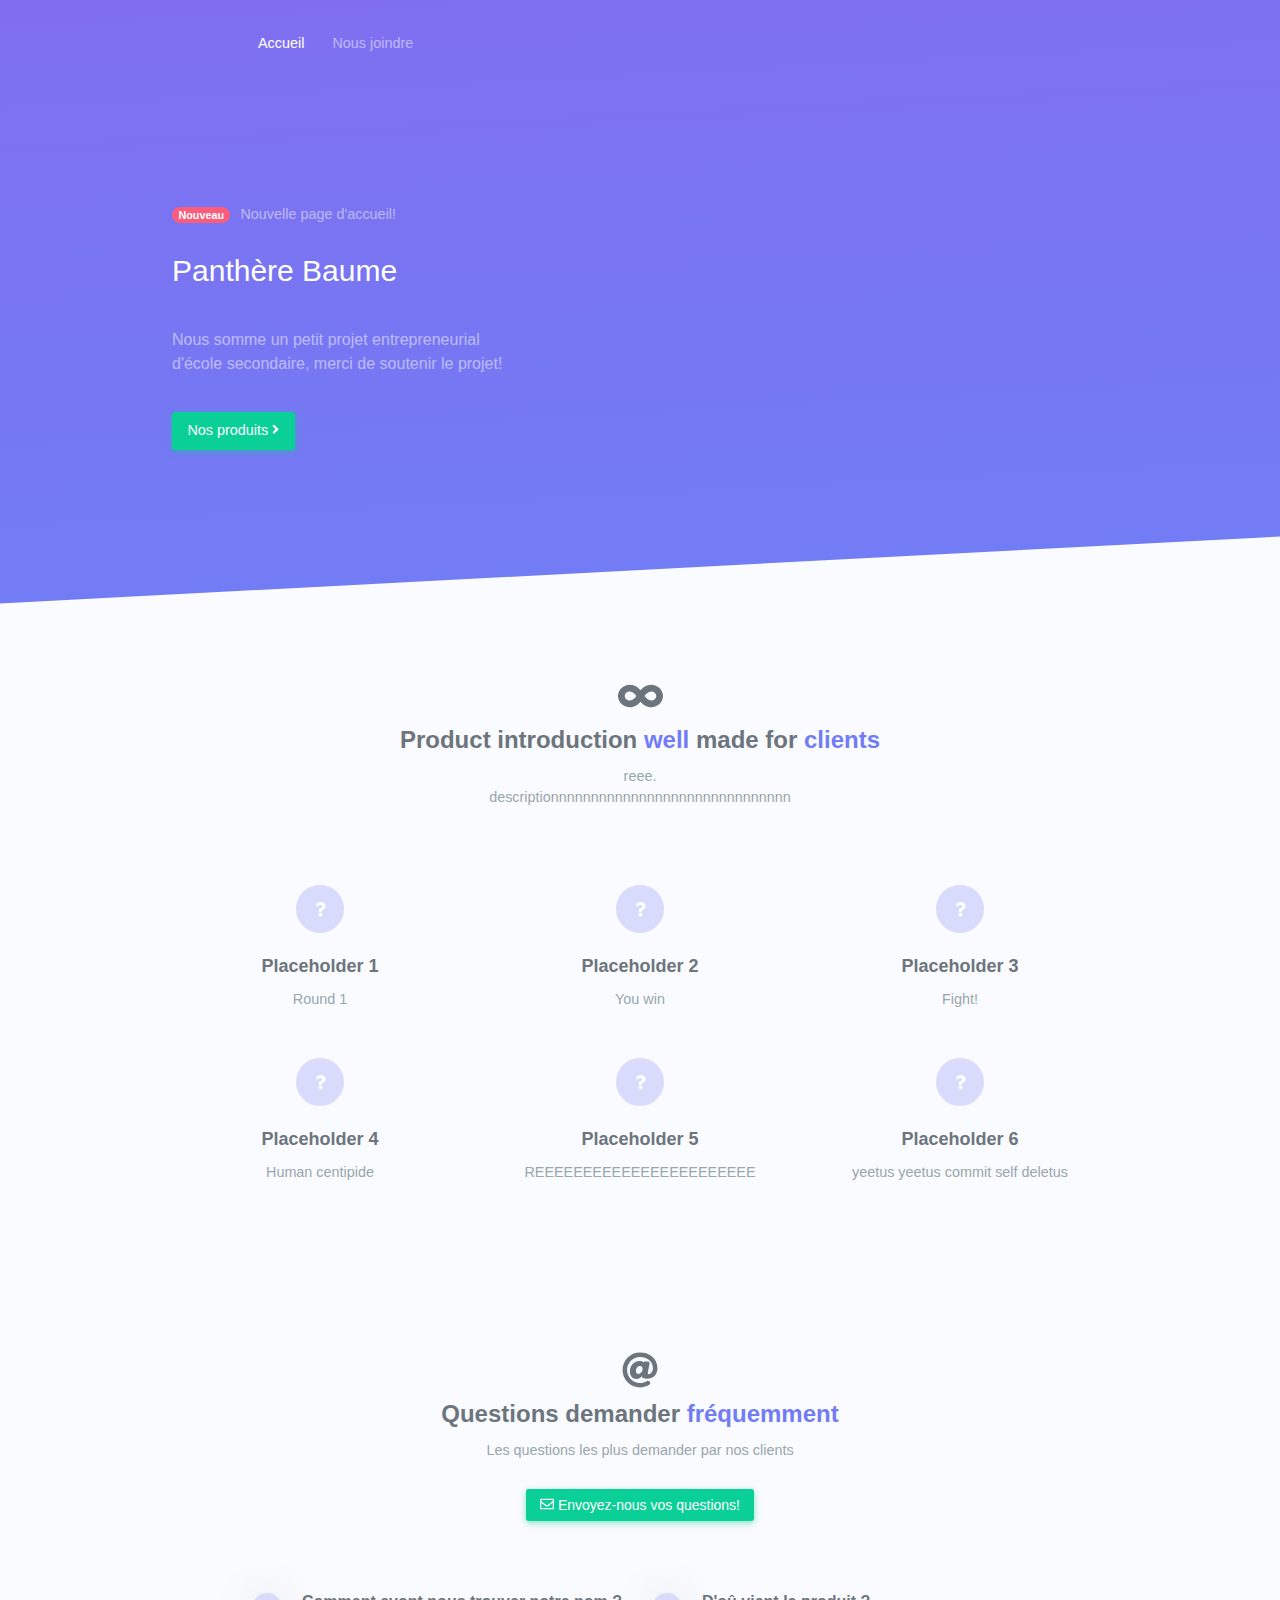
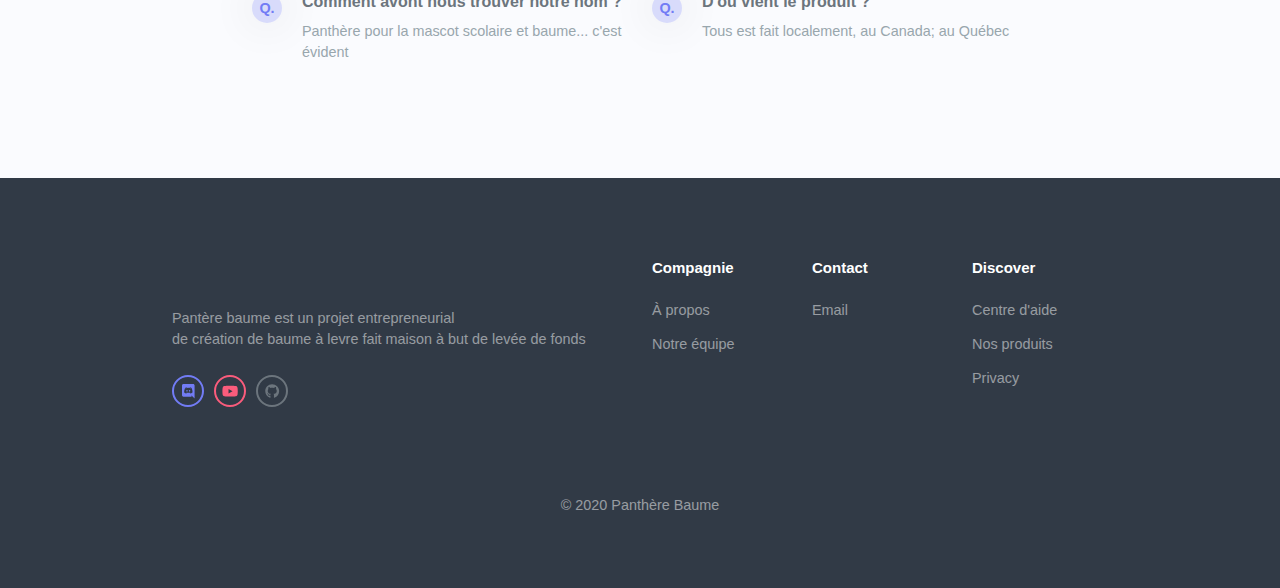
==== commit 730b2352: "progress" ====
--- a/index.html
+++ b/index.html
@@ -1,24 +1,31 @@
 <!DOCTYPE html>
 <html lang="en">
 
-	<head>
-		<meta charset="utf-8" />
-		<title>Pantère Baume</title>
-		<meta name="viewport" content="width=divice-width, inital-scale=1.0">
-		<!-- Website favicon -->
-
-		<!-- Website css -->
-		<link media="all" rel="stylesheet" href="assets/css/icons.svg.css">
-		<link href="assets/css/icons.min.css" rel="stylesheet" type="text/css" />
+    <head>
+        <meta charset="utf-8" />
+        <title>Pantère Baume</title>
+        <meta name="viewport" content="width=divice-width, inital-scale=1.0">
+        <!-- Website favicon -->
+
+        <!-- Website css -->
+        <link media="all" rel="stylesheet" href="assets/css/icons.svg.css">
+        <link href="assets/css/icons.min.css" rel="stylesheet" type="text/css" />
         <link href="assets/css/app.min.css" rel="stylesheet" type="text/css" id="light-style" />
         <link href="assets/css/app-dark.min.css" rel="stylesheet" type="text/css" id="dark-style" />
 
-		<script defer src="assets/js/brands.js"></script>
-		<script defer src="assets/js/solid.js"></script>
-		<script defer src="assets/js/regular.js"></script>
-		<script defer src="assets/js/fontawesome.js"></script>
-
-	</head>
+        <script defer src="assets/js/brands.js"></script>
+        <script defer src="assets/js/solid.js"></script>
+        <script defer src="assets/js/regular.js"></script>
+        <script defer src="assets/js/fontawesome.js"></script>
+
+        <style>
+            html {
+                scroll-behavior: smooth;
+
+            }
+        </style>
+
+    </head>
 
     <body class="" data-layout-config="{&quot;darkMode&quot;:false}">
 
@@ -44,7 +51,7 @@
                             <a class="nav-link active" href="#">Accueil</a>
                         </li>
                         <li class="nav-item mx-lg-1">
-                            <a class="nav-link" href="contact">Nous joindre</a>
+                            <a class="nav-link" href="#footer" onclick="footer()">Nous joindre</a>
                         </li>
                     </ul>
 
@@ -75,8 +82,8 @@
                             </h2>
 
                             <p class="mb-4 font-16 text-white-50">Nous somme un petit projet entrepreneurial
-															<br>d'école secondaire, merci de soutenir le projet!
-														</p>
+                                                            <br>d'école secondaire, merci de soutenir le projet!
+                                                        </p>
 
                             <a href="" target="products" class="btn btn-success">Nos produits <i class="fas fa-angle-right"></i></a>
                         </div>
@@ -201,7 +208,7 @@
                             <h3>Questions demander <span class="text-primary">fréquemment</span></h3>
                             <p class="text-muted mt-2">Les questions les plus demander par nos clients </p>
 
-                            <button type="button" class="btn btn-success btn-sm mt-2"><i class="far fa-envelope"></i> Envoyez-nous vos questions!</button>
+                            <a href="mailto:contact@panthere.site"><button type="button" class="btn btn-success btn-sm mt-2"><i class="far fa-envelope"></i> Envoyez-nous vos questions!</button></a>
                         </div>
                     </div>
                 </div>
@@ -239,9 +246,20 @@
         </section>
         <!-- END FAQ -->
 
+                <script>
+                        function footer() {
+                            var element = document.getElementById("footer");
+                            element.scrollIntoView();
+                        }
+
+                        function email() {
+
+                        }
+                </script>
+
         <!-- START FOOTER -->
         <footer class="bg-dark py-5">
-            <div class="container">
+            <div class="container", id="footer">
                 <div class="row">
                     <div class="col-lg-6">
                         <img src="assets/imgs/logo.png" alt="" class="logo-dark" height="18">
@@ -257,9 +275,6 @@
                             <li class="list-inline-item text-center">
                                 <a href="https://github.com/Pantherebaume" class="social-list-item border-secondary text-secondary"><i class="fab fa-github"></i></a>
                             </li>
-                            <li class="list-inline-item text-center">
-                                <a href="https://micks.world" class="social-list-item border-info text-info"><i class="fas fa-star"></i></a>
-                            </li>
                         </ul>
 
                     </div>
@@ -268,7 +283,8 @@
                         <h5 class="text-white">Compagnie</h5>
 
                         <ul class="list-unstyled pl-0 mb-0 mt-3">
-                            <li class="mt-2"><a href="javascript: void(0);" class="text-white-50">À propos</a></li>
+                            <li class="mt-2"><a href="about.html" class="text-white-50">À propos</a></li>
+                            <li class="mt-2"><a href="team.html" class="text-white-50">Notre équipe</a></li>
                         </ul>
 
                     </div>
@@ -276,7 +292,7 @@
                     <div class="col-lg-2 mt-3 mt-lg-0">
                         <h5 class="text-white">Contact</h5>
                         <ul class="list-unstyled pl-0 mb-0 mt-3">
-                            <li class="mt-2"><a href="javascript: void(0);" class="text-white-50">Email</a></li>
+                            <li class="mt-2"><a href="mailto:contact@panthere.site" class="text-white-50">Email</a></li>
                         </ul>
                     </div>
 
@@ -284,9 +300,9 @@
                         <h5 class="text-white">Discover</h5>
 
                         <ul class="list-unstyled pl-0 mb-0 mt-3">
-                            <li class="mt-2"><a href="javascript: void(0);" class="text-white-50">Centre d'aide</a></li>
-                            <li class="mt-2"><a href="javascript: void(0);" class="text-white-50">Nos produits</a></li>
-                            <li class="mt-2"><a href="javascript: void(0);" class="text-white-50">Privacy</a></li>
+                            <li class="mt-2"><a href="helpcenter" class="text-white-50">Centre d'aide</a></li>
+                            <li class="mt-2"><a href="products" class="text-white-50">Nos produits</a></li>
+                            <li class="mt-2"><a href="privacy" class="text-white-50">Privacy</a></li>
                         </ul>
                     </div>
                 </div>
@@ -306,4 +322,5 @@
         <script src="assets/js/vendor.js"></script>
         <script src="assets/js/app.js"></script>
 
-</body>
+            </body>
+</html>
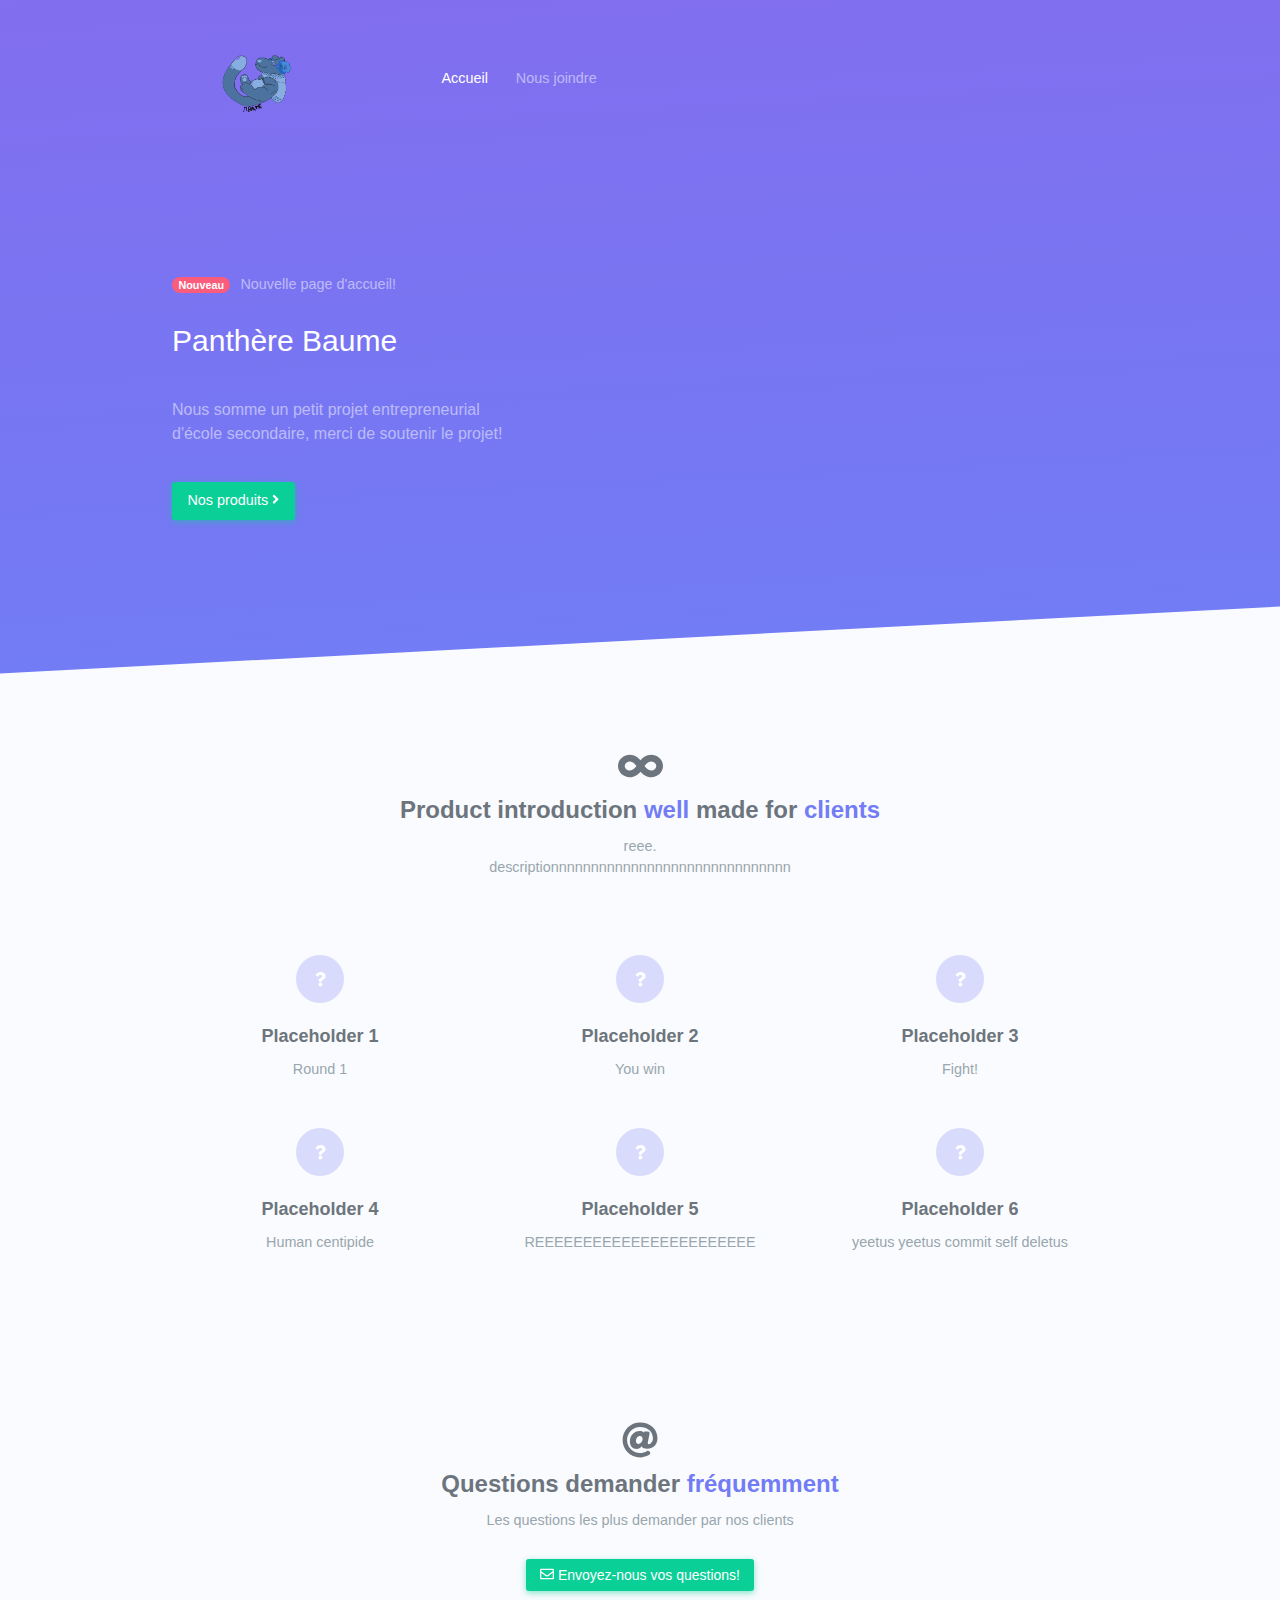
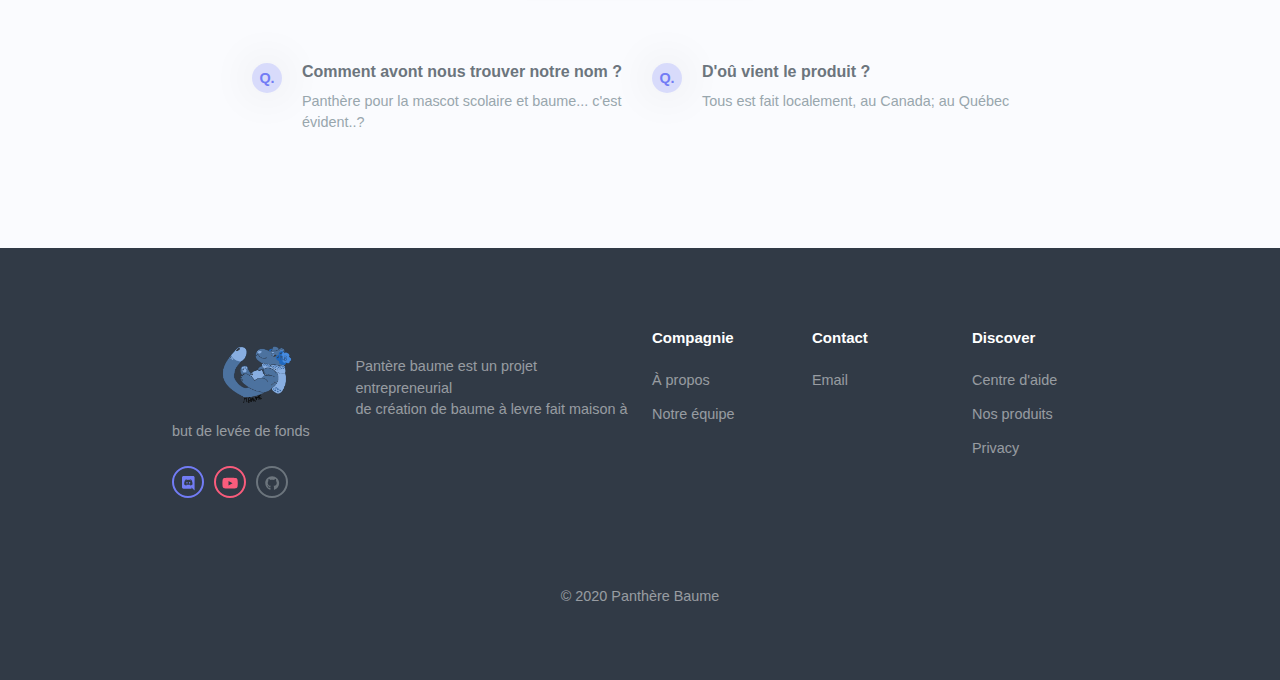
==== commit 1f39e9c9: "night progress" ====
--- a/index.html
+++ b/index.html
@@ -7,6 +7,8 @@
         <meta name="viewport" content="width=divice-width, inital-scale=1.0">
         <!-- Website favicon -->
 
+        <link rel="shortcut icon" href="assets/imgs/favicon.png" />
+
         <!-- Website css -->
         <link media="all" rel="stylesheet" href="assets/css/icons.svg.css">
         <link href="assets/css/icons.min.css" rel="stylesheet" type="text/css" />
@@ -21,7 +23,6 @@
         <style>
             html {
                 scroll-behavior: smooth;
-
             }
         </style>
 
@@ -35,7 +36,7 @@
 
                 <!-- logo -->
                 <a href="#" class="navbar-brand mr-lg-5">
-                    <img src="assets/imgs/logo.png" alt="" class="logo-dark" height="18">
+                    <img src="assets/imgs/logo.png" alt="" class="logo-dark" height="100" align="left">
                 </a>
 
                 <button class="navbar-toggler" type="button" data-toggle="collapse" data-target="#navbarNavDropdown" aria-controls="navbarNavDropdown" aria-expanded="false" aria-label="Toggle navigation">
@@ -82,10 +83,10 @@
                             </h2>
 
                             <p class="mb-4 font-16 text-white-50">Nous somme un petit projet entrepreneurial
-                                                            <br>d'école secondaire, merci de soutenir le projet!
-                                                        </p>
-
-                            <a href="" target="products" class="btn btn-success">Nos produits <i class="fas fa-angle-right"></i></a>
+                                <br>d'école secondaire, merci de soutenir le projet!
+                            </p>
+
+                            <a href="products" target="_blank" class="btn btn-success">Nos produits <i class="fas fa-angle-right"></i></a>
                         </div>
                     </div>
                     <div class="col-md-5 offset-md-2">
@@ -219,10 +220,8 @@
                         <div>
                             <div class="faq-question-q-box">Q.</div>
                             <h4 class="faq-question text-body">Comment avont nous trouver notre nom ?</h4>
-                            <p class="faq-answer mb-4 pb-1 text-muted">Panthère pour la mascot scolaire et baume... c'est évident</p>
-                        </div>
-
-                        <!-- Question/Answer -->
+                            <p class="faq-answer mb-4 pb-1 text-muted">Panthère pour la mascot scolaire et baume... c'est évident..?</p>
+                        </div>
 
                     </div>
                     <!--/col-lg-5 -->
@@ -235,8 +234,6 @@
                             <p class="faq-answer mb-4 pb-1 text-muted">Tous est fait localement, au Canada; au Québec</p>
                         </div>
 
-                        <!-- Question/Answer -->
-
                     </div>
                     <!--/col-lg-5-->
                 </div>
@@ -246,23 +243,19 @@
         </section>
         <!-- END FAQ -->
 
-                <script>
-                        function footer() {
-                            var element = document.getElementById("footer");
-                            element.scrollIntoView();
-                        }
-
-                        function email() {
-
-                        }
-                </script>
+        <script>
+            function footer() {
+                var element = document.getElementById("footer");
+                element.scrollIntoView();
+            }
+        </script>
 
         <!-- START FOOTER -->
         <footer class="bg-dark py-5">
             <div class="container", id="footer">
                 <div class="row">
                     <div class="col-lg-6">
-                        <img src="assets/imgs/logo.png" alt="" class="logo-dark" height="18">
+                        <img src="assets/imgs/logo.png" alt="" class="logo-dark" height="100" align="left">
                         <p class="text-white-50 mt-4">Pantère baume est un projet entrepreneurial <br> de création de baume à levre fait maison à but de levée de fonds</p>
 
                         <ul class="social-list list-inline mt-3">
@@ -283,8 +276,8 @@
                         <h5 class="text-white">Compagnie</h5>
 
                         <ul class="list-unstyled pl-0 mb-0 mt-3">
-                            <li class="mt-2"><a href="about.html" class="text-white-50">À propos</a></li>
-                            <li class="mt-2"><a href="team.html" class="text-white-50">Notre équipe</a></li>
+                            <li class="mt-2"><a href="about" class="text-white-50">À propos</a></li>
+                            <li class="mt-2"><a href="team" class="text-white-50">Notre équipe</a></li>
                         </ul>
 
                     </div>
@@ -322,5 +315,5 @@
         <script src="assets/js/vendor.js"></script>
         <script src="assets/js/app.js"></script>
 
-            </body>
+    </body>
 </html>
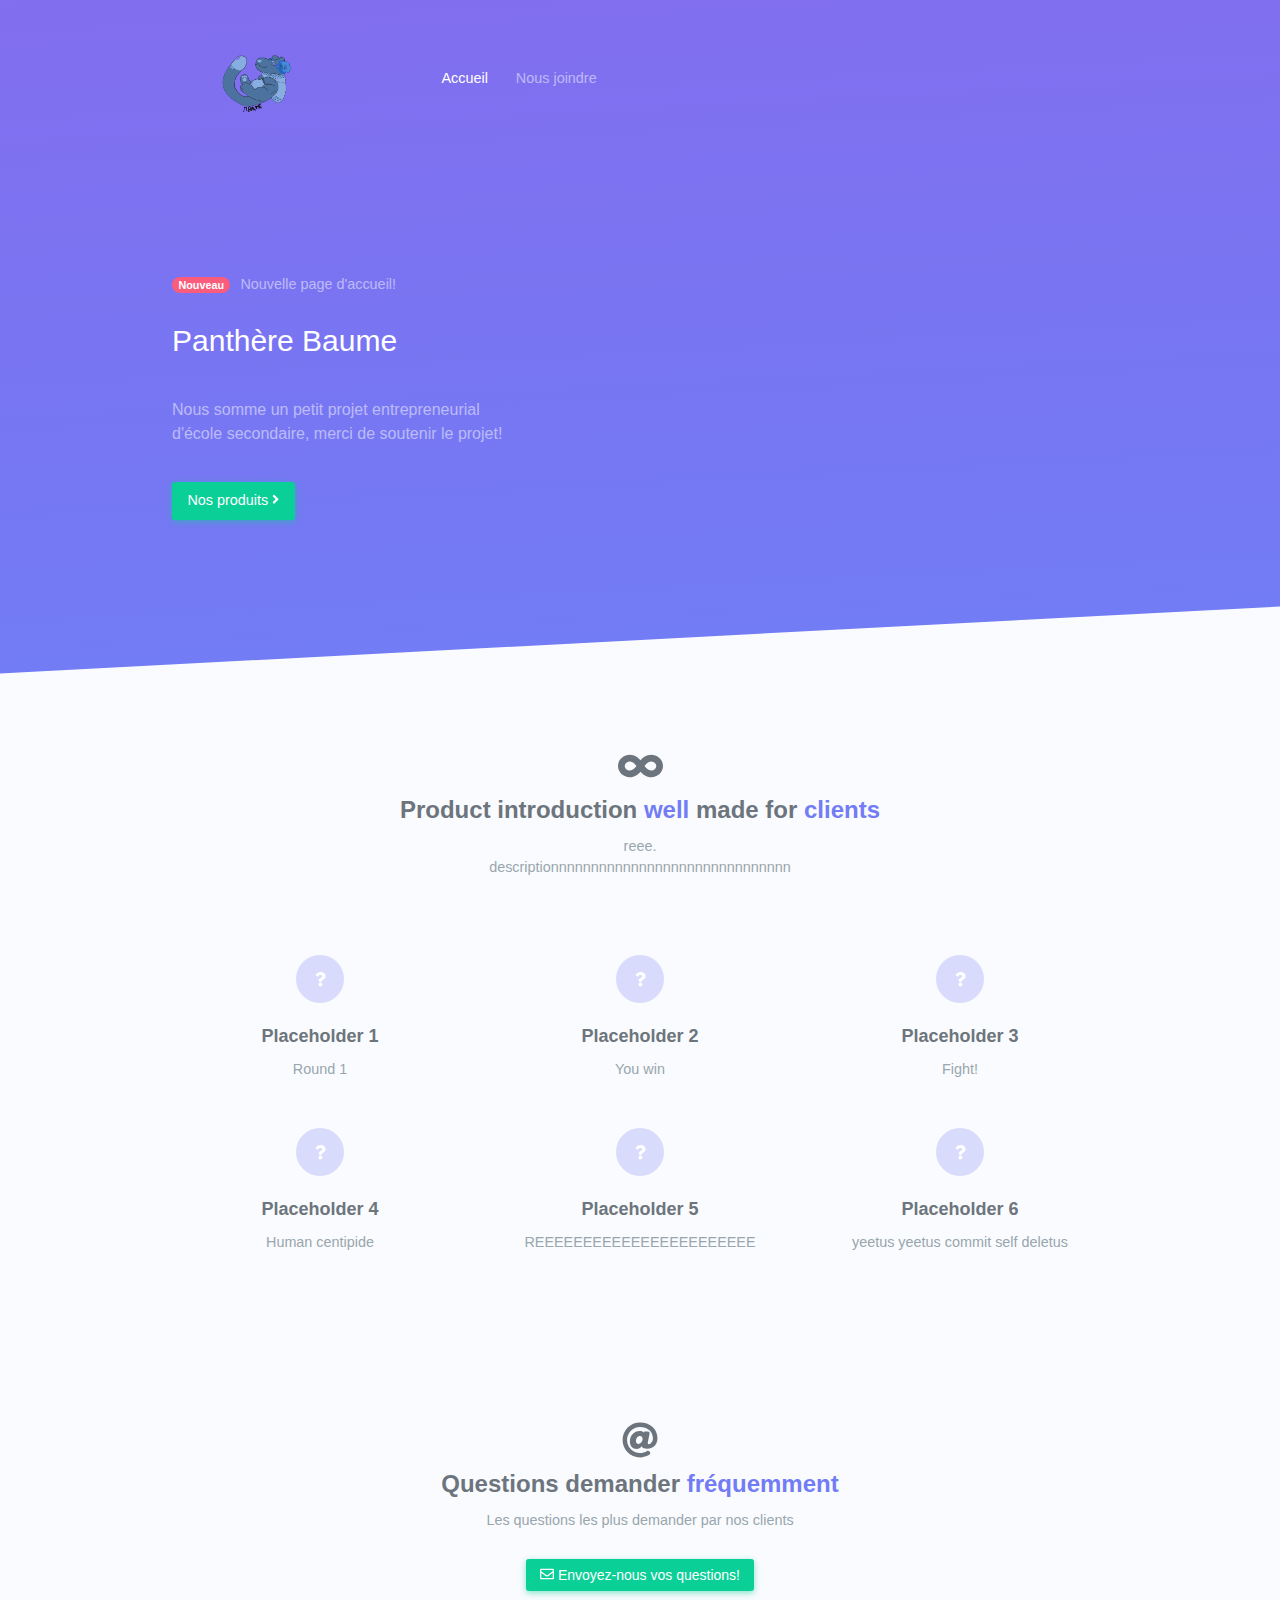
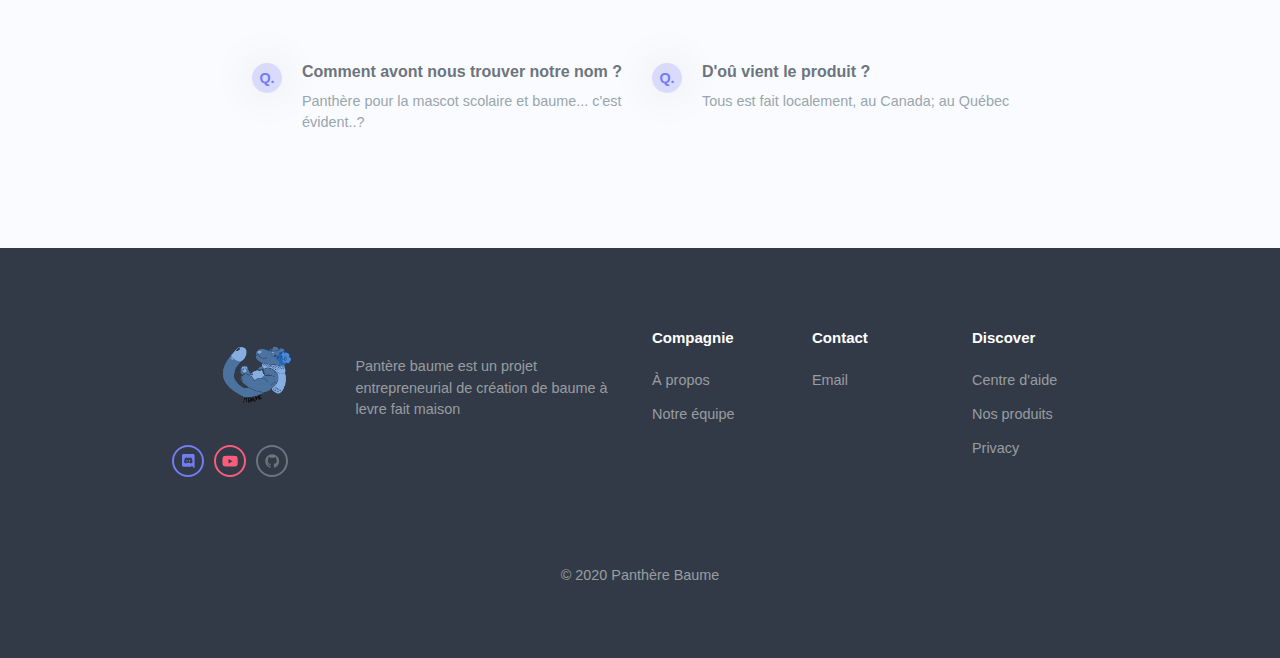
==== commit 604a2f55: "nightly update" ====
--- a/index.html
+++ b/index.html
@@ -20,11 +20,7 @@
         <script defer src="assets/js/regular.js"></script>
         <script defer src="assets/js/fontawesome.js"></script>
 
-        <style>
-            html {
-                scroll-behavior: smooth;
-            }
-        </style>
+        <style> html { scroll-behavior: smooth; } </style>
 
     </head>
 
@@ -59,7 +55,7 @@
                     <!-- right menu -->
                     <ul class="navbar-nav ml-auto align-items-center">
                         <li class="nav-item mr-0">
-                            <a href="contact" target="_blank" class="nav-link d-lg-none">Produit</a>
+                            <a href="products" target="_blank" class="nav-link d-lg-none">Produit</a>
                         </li>
                     </ul>
 
@@ -256,14 +252,14 @@
                 <div class="row">
                     <div class="col-lg-6">
                         <img src="assets/imgs/logo.png" alt="" class="logo-dark" height="100" align="left">
-                        <p class="text-white-50 mt-4">Pantère baume est un projet entrepreneurial <br> de création de baume à levre fait maison à but de levée de fonds</p>
+                        <p class="text-white-50 mt-4">Pantère baume est un projet entrepreneurial de création de baume à levre fait maison</p>
 
                         <ul class="social-list list-inline mt-3">
                             <li class="list-inline-item text-center">
                                 <a href="javascript: void(0);" class="social-list-item border-primary text-primary"><i class="fab fa-discord"></i></a>
                             </li>
                             <li class="list-inline-item text-center">
-                                <a href="javascript: void(0);" class="social-list-item border-danger text-danger"><i class="fab fa-youtube"></i></i></a>
+                                <a href="javascript: void(0);" class="social-list-item border-danger text-danger"><i class="fab fa-youtube"></i></a>
                             </li>
                             <li class="list-inline-item text-center">
                                 <a href="https://github.com/Pantherebaume" class="social-list-item border-secondary text-secondary"><i class="fab fa-github"></i></a>
